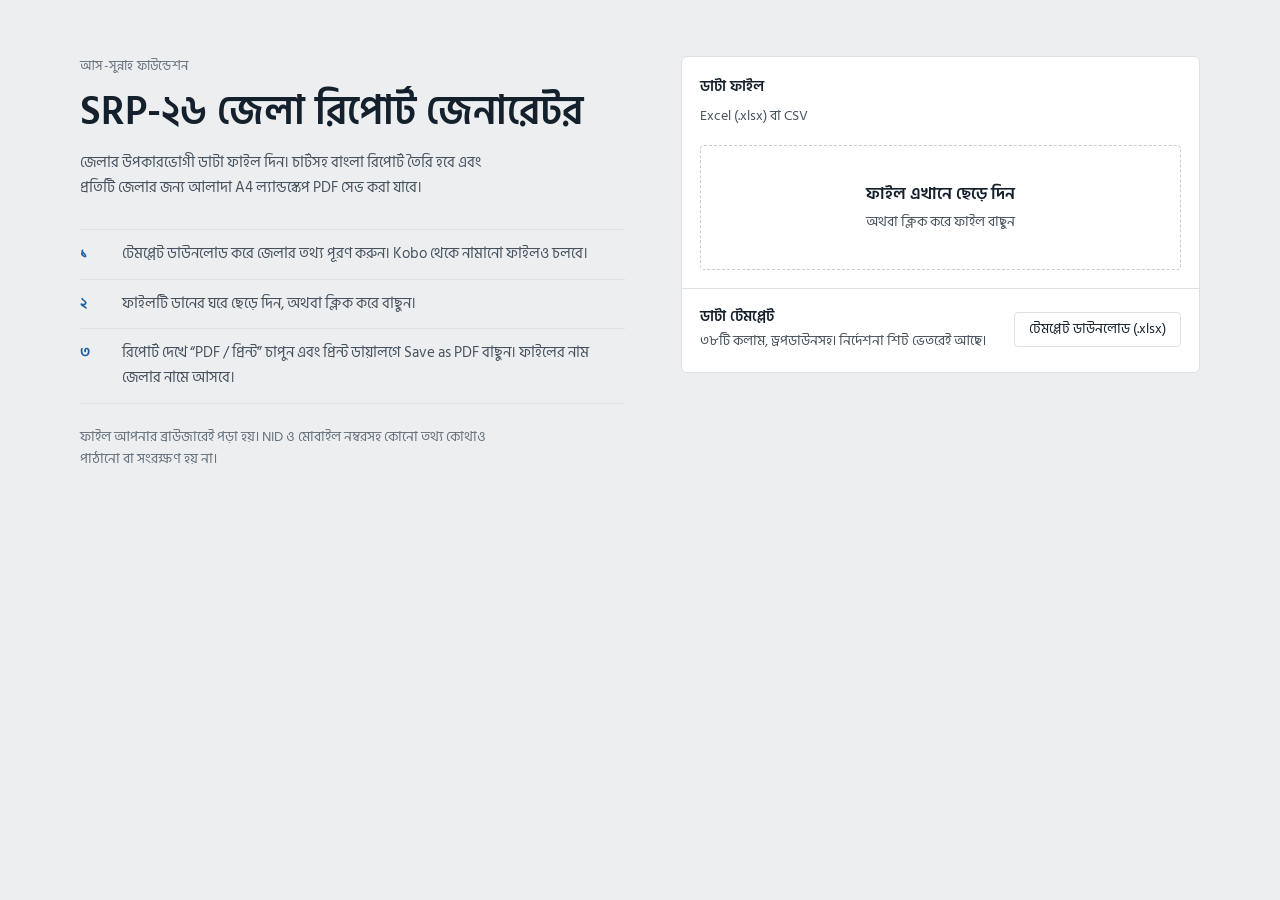
==== index.html @ 56a625ad "SRP-26 জেলা রিপোর্ট জেনারেটর" ====
<!doctype html>
<html lang="bn">
<head>
<meta charset="utf-8">
<meta name="viewport" content="width=device-width,initial-scale=1,viewport-fit=cover">
<meta name="robots" content="noindex">
<meta name="description" content="SRP-২৬ প্রকল্পের জেলাভিত্তিক উপকারভোগী রিপোর্ট জেনারেটর। ডাটা ফাইল ব্রাউজারেই পড়া হয়, কোথাও পাঠানো হয় না।">
<title>SRP-২৬ রিপোর্ট জেনারেটর</title>
<link rel="icon" href="data:image/svg+xml,%3Csvg xmlns='http://www.w3.org/2000/svg' viewBox='0 0 32 32'%3E%3Crect width='32' height='32' rx='4' fill='%231b5f9e'/%3E%3Crect x='7' y='16' width='5' height='9' fill='%23fff'/%3E%3Crect x='14' y='9' width='5' height='16' fill='%23fff'/%3E%3Crect x='21' y='13' width='5' height='12' fill='%23fff'/%3E%3C/svg%3E">
<style>
:root{color-scheme:light}
[hidden]{display:none!important}
@font-face{font-family:'Hind Siliguri';font-weight:400;font-display:swap;src:url([data-uri]) format('woff2');unicode-range:U+0980-09FF,U+200C-200D,U+25CC,U+0964-0965}
@font-face{font-family:'Hind Siliguri';font-weight:500;font-display:swap;src:url([data-uri]) format('woff2');unicode-range:U+0980-09FF,U+200C-200D,U+25CC,U+0964-0965}
@font-face{font-family:'Hind Siliguri';font-weight:600;font-display:swap;src:url([data-uri]) format('woff2');unicode-range:U+0980-09FF,U+200C-200D,U+25CC,U+0964-0965}
@font-face{font-family:'Hind Siliguri';font-weight:400;font-display:swap;src:url([data-uri]) format('woff2');unicode-range:U+0000-00FF,U+2013-2014,U+2018-201D,U+2022,U+2026,U+2212}
@font-face{font-family:'Hind Siliguri';font-weight:500;font-display:swap;src:url([data-uri]) format('woff2');unicode-range:U+0000-00FF,U+2013-2014,U+2018-201D,U+2022,U+2026,U+2212}
@font-face{font-family:'Hind Siliguri';font-weight:600;font-display:swap;src:url([data-uri]) format('woff2');unicode-range:U+0000-00FF,U+2013-2014,U+2018-201D,U+2022,U+2026,U+2212}
/* Layout: a plain white report sheet on a quiet grey ground. Strong ink rules open each section, hairlines separate charts, one blue series with orange for the contrasting group. Single typeface (Hind Siliguri). */
:root{
  --bg:#eceef0; --paper:#ffffff; --ink:#14202b; --ink2:#46525d; --muted:#66727d;
  --line:#dde1e5; --soft:#c5ced7; --warn:#b4471d;
  --s1:#1b5f9e; --s2:#e0662c; --s3:#2a9d76;
  --font:"Hind Siliguri","Noto Sans Bengali",system-ui,-apple-system,"Segoe UI",sans-serif;
}
@media (prefers-color-scheme: dark){
  :root:not([data-theme="light"]){
    --bg:#0f1113; --paper:#17191a; --ink:#eceae6; --ink2:#b7bcc2; --muted:#8d949b;
    --line:#2a2e31; --soft:#3a434c; --warn:#ec835a;
    --s1:#3f88d3; --s2:#d9622c; --s3:#1f9a72; color-scheme:dark;
  }
}
:root[data-theme="dark"]{
  --bg:#0f1113; --paper:#17191a; --ink:#eceae6; --ink2:#b7bcc2; --muted:#8d949b;
  --line:#2a2e31; --soft:#3a434c; --warn:#ec835a;
  --s1:#3f88d3; --s2:#d9622c; --s3:#1f9a72; color-scheme:dark;
}
*{box-sizing:border-box}
body{background:var(--bg);color:var(--ink);font-family:var(--font);font-size:15px;line-height:1.65;margin:0}
.band{padding-left:max(16px,env(safe-area-inset-left,0px));padding-right:max(16px,env(safe-area-inset-right,0px))}
.in{max-width:1120px;margin:0 auto}
button,select,input{font-family:inherit}
:focus-visible{outline:2px solid var(--s1);outline-offset:2px}

/* ---------- ল্যান্ডিং ---------- */
#start{padding-block:56px 64px}
.land{display:grid;grid-template-columns:minmax(0,1.05fr) minmax(0,1fr);gap:56px;align-items:start}
.land h1{font-size:clamp(28px,4.4vw,40px);line-height:1.25;font-weight:600;margin:0 0 14px;text-wrap:balance}
.land .org{font-size:13px;color:var(--muted);margin:0 0 10px;letter-spacing:.02em}
.land .lead{color:var(--ink2);margin:0 0 28px;max-width:52ch}
.how{margin:0;padding:0;list-style:none;border-top:1px solid var(--line);counter-reset:s}
.how li{counter-increment:s;display:grid;grid-template-columns:34px minmax(0,1fr);gap:8px;padding:12px 0;border-bottom:1px solid var(--line);color:var(--ink2)}
.how li::before{content:counter(s,bengali);font-weight:600;color:var(--s1)}
.priv{margin:22px 0 0;font-size:13.5px;color:var(--muted);max-width:52ch}
.panel{background:var(--paper);border:1px solid var(--line);border-radius:6px}
.panel h2{font-size:15px;font-weight:600;margin:0 0 4px}
.panel p{margin:0;color:var(--ink2);font-size:14px}
.drop{display:block;position:relative;margin:18px;border:1.5px dashed var(--soft);border-radius:4px;padding:34px 18px;text-align:center;cursor:pointer}
.drop.over{border-color:var(--s1);background:color-mix(in srgb,var(--s1) 6%,var(--paper))}
.drop:focus-within{outline:2px solid var(--s1);outline-offset:2px}
.drop input{position:absolute;opacity:0;width:1px;height:1px}
.drop b{display:block;font-weight:600;font-size:17px;margin-bottom:2px}
.drop span{color:var(--ink2);font-size:14px}
#dropMsg{margin:0 18px 16px;font-size:14px;color:var(--ink2);min-height:0}
#dropMsg:empty{display:none}
#dropMsg.err{color:var(--warn)}
.panel .head{padding:18px 18px 0}
.tpl{border-top:1px solid var(--line);padding:16px 18px 18px;display:grid;gap:12px}
.tpl-row{display:flex;flex-wrap:wrap;gap:10px 16px;align-items:center;justify-content:space-between}
.tpl-row div{min-width:0;flex:1 1 200px}
.tpl strong{display:block;font-weight:600;font-size:15px}
.tpl span.d{color:var(--ink2);font-size:13.5px}
.btn{font-size:14px;line-height:1.2;border-radius:4px;padding:8px 14px;cursor:pointer;border:1px solid var(--line);background:var(--paper);color:var(--ink);white-space:nowrap}
.btn:hover{border-color:var(--ink2)}
.btn.pri{background:var(--s1);border-color:var(--s1);color:#fff;font-weight:500}
.btn.pri:hover{filter:brightness(1.08)}
.msg{font-size:13px;color:var(--ink2);margin:0}
.msg:empty{display:none}

/* ---------- টুলবার ---------- */
#bar{position:sticky;top:env(safe-area-inset-top,0px);z-index:5;background:var(--paper);border-bottom:1px solid var(--line);padding-block:10px}
.barin{display:flex;flex-wrap:wrap;gap:8px 16px;align-items:center}
.barin .fn{font-weight:600;font-size:14px;overflow-wrap:anywhere;min-width:0;flex:1 1 160px}
.barin label{display:flex;align-items:center;gap:8px;font-size:14px;color:var(--ink2)}
.barin select,.barin input{font-size:14px;color:var(--ink);background:var(--paper);border:1px solid var(--line);border-radius:4px;padding:6px 8px;min-width:0}
.barin input{width:7.5em}
.barin .acts{display:flex;flex-wrap:wrap;gap:8px}
.hint{margin:6px 0 0;font-size:12.5px;color:var(--muted)}

/* ---------- রিপোর্ট ---------- */
#report{padding-block:24px 56px}
.sheet{max-width:1120px;margin:0 auto;background:var(--paper);border:1px solid var(--line);padding:40px 44px 40px}
.mast{display:grid;grid-template-columns:minmax(0,1fr) auto;gap:20px 48px;align-items:end;padding-bottom:26px;border-bottom:1px solid var(--line)}
.mast .top{grid-column:1/-1;display:flex;flex-wrap:wrap;justify-content:space-between;gap:4px 16px;font-size:13px;color:var(--muted);letter-spacing:.02em;border-top:4px solid var(--s1);padding-top:12px}
.mast h1{font-size:clamp(30px,5vw,46px);line-height:1.15;font-weight:600;margin:0;text-wrap:balance}
.mast .subt{font-size:18px;color:var(--ink2);margin:4px 0 0}
.mast .lead{margin:12px 0 0;color:var(--ink2);max-width:56ch;font-size:14.5px}
.total{margin:0;padding-left:28px;border-left:1px solid var(--line);min-width:0}
.total dt{font-size:13px;color:var(--muted)}
.total dd{margin:0}
.total .big{font-size:clamp(26px,3.6vw,36px);font-weight:600;line-height:1.2;font-variant-numeric:tabular-nums}
.total .small{font-size:13.5px;color:var(--ink2);margin-top:2px}
.kpis{display:grid;grid-template-columns:repeat(auto-fit,minmax(min(100%,140px),1fr));gap:1px;background:var(--line);border-bottom:1px solid var(--line)}
.kpi{background:var(--paper);padding:18px 18px 16px 0;min-width:0}
.kpi+.kpi{padding-left:18px}
.kpi b{display:block;font-size:28px;line-height:1.25;font-weight:600;font-variant-numeric:tabular-nums}
.kpi span{display:block;color:var(--ink2);font-size:13.5px;line-height:1.45}
.summary{margin-top:28px;display:grid;grid-template-columns:200px minmax(0,1fr);gap:8px 40px}
.summary h2{font-size:15px;font-weight:600;margin:0;padding-top:8px}
.summary ul{margin:0;padding:0;list-style:none}
.summary li{padding:8px 0;border-top:1px solid var(--line);color:var(--ink)}
.summary li:first-child{border-top:0;padding-top:6px}
section{margin-top:44px;border-top:2px solid var(--ink);padding-top:14px}
section>.eyebrow2{color:var(--s1);font-size:13px;font-weight:600;letter-spacing:.04em;margin:0}
section>h2{font-size:clamp(20px,2.8vw,25px);line-height:1.3;font-weight:600;margin:2px 0 20px;text-wrap:balance;max-width:34em}
.grid{display:grid;grid-template-columns:repeat(auto-fit,minmax(min(100%,420px),1fr));gap:30px 44px}
.card{min-width:0;border-top:1px solid var(--line);padding-top:12px}
.card.wide{grid-column:1/-1}
.card h3{margin:0;font-size:15px;font-weight:600}
.card p.sub{margin:1px 0 14px;color:var(--muted);font-size:13px}
.note{margin:12px 0 0;color:var(--ink2);font-size:13.5px}
/* horizontal bars */
.hb{display:grid;grid-template-columns:minmax(6.5em,11em) 1fr auto;gap:10px;align-items:center;padding:3px 0;outline-offset:2px}
.hb:hover{background:color-mix(in srgb,var(--s1) 7%,transparent)}
.hl{font-size:14px;overflow-wrap:anywhere;line-height:1.35}
.ht{height:12px;display:block;min-width:0}
.ht i{display:block;height:100%;background:var(--s1);border-radius:0 2px 2px 0}
.hb.alt .ht i{background:var(--s2)}
.hb.soft .ht i{background:var(--soft)}
.hv{font-size:14px;font-variant-numeric:tabular-nums;white-space:nowrap;text-align:right}
.hv small{color:var(--muted);margin-left:6px;font-size:12.5px}
/* columns */
.cols{display:grid;grid-auto-flow:column;grid-auto-columns:minmax(0,1fr);gap:10px;align-items:end;border-bottom:1px solid var(--ink2)}
.col{display:flex;flex-direction:column;justify-content:flex-end;align-items:stretch;min-width:0}
.col:hover{background:color-mix(in srgb,var(--s1) 7%,transparent)}
.col .cv{text-align:center;font-size:13.5px;font-variant-numeric:tabular-nums;padding-bottom:2px}
.col i{display:block;background:var(--s1);border-radius:2px 2px 0 0}
.col.hi i{background:var(--s2)}
.col.soft i{background:var(--soft)}
.collabels{display:grid;grid-auto-flow:column;grid-auto-columns:minmax(0,1fr);gap:10px;margin-top:6px}
.collabels span{text-align:center;font-size:12.5px;color:var(--ink2);line-height:1.3;overflow-wrap:anywhere}
/* donut */
.dn{display:flex;gap:24px;align-items:center;flex-wrap:wrap}
.dn svg{width:148px;height:148px;flex:none}
.dn text{fill:var(--ink)}
.leg{display:grid;gap:7px;min-width:0;flex:1 1 180px}
.leg div{display:flex;align-items:baseline;gap:8px;font-size:14px}
.leg .sw{width:10px;height:10px;border-radius:2px;flex:none;position:relative;top:1px}
.leg b{font-weight:600;font-variant-numeric:tabular-nums}
.leg small{color:var(--muted)}
/* stack */
.stack{display:flex;gap:2px;height:26px}
.stack i{display:block;min-width:3px}
.stackrow{margin-bottom:16px}
.stackrow h4{margin:0 0 6px;font-size:14px;font-weight:500}
/* table */
.tw{overflow-x:auto}
table{border-collapse:collapse;width:100%;min-width:520px;font-size:14px}
th{font-weight:500;color:var(--muted);text-align:left;font-size:13px;border-bottom:1px solid var(--ink2);padding:6px 10px 6px 0;white-space:nowrap}
td{padding:7px 10px 7px 0;border-bottom:1px solid var(--line);vertical-align:middle}
td.num,th.num{text-align:right;font-variant-numeric:tabular-nums;padding-right:16px}
td .ht{min-width:90px}
details summary{cursor:pointer;font-weight:500;font-size:14px}
.dnote{margin-top:44px;border-top:1px solid var(--line);padding-top:16px;color:var(--ink2);font-size:13.5px}
.dnote h2{font-size:14px;font-weight:600;margin:0 0 6px;color:var(--ink)}
.dnote ul{margin:0;padding-left:1.2em;display:grid;gap:4px}
#tip{position:fixed;z-index:10;pointer-events:none;background:var(--ink);color:var(--paper);font-size:13px;padding:5px 9px;border-radius:4px;max-width:260px;display:none;line-height:1.4}

@media (max-width:860px){
  .land{grid-template-columns:minmax(0,1fr);gap:32px}
  .summary{grid-template-columns:minmax(0,1fr)}
  .mast{grid-template-columns:minmax(0,1fr)}
  .total{padding-left:0;border-left:0;border-top:1px solid var(--line);padding-top:14px}
}
@media (max-width:600px){
  #start{padding-block:32px 40px}
  #report{padding-block:12px 40px}
  .sheet{padding:22px 16px 28px}
  .hb{grid-template-columns:minmax(5.5em,8em) 1fr auto;gap:8px}
  .hv small{display:none}
  .grid{gap:26px}
  .kpi,.kpi+.kpi{padding:14px 12px}
}

/* ---------- প্রিন্ট: A4 ল্যান্ডস্কেপ, সবসময় হালকা রঙ ---------- */
@page{size:A4 landscape;margin:9mm}
@media print{
  :root:root:root{--bg:#ffffff;--paper:#ffffff;--ink:#14202b;--ink2:#46525d;--muted:#66727d;--line:#dde1e5;--soft:#c5ced7;--warn:#b4471d;--s1:#1b5f9e;--s2:#e0662c;--s3:#2a9d76;color-scheme:light}
  *{-webkit-print-color-adjust:exact;print-color-adjust:exact}
  html,body{background:#ffffff}
  body{font-size:11px;line-height:1.5}
  .band{padding-left:0;padding-right:0}
  #start,#bar,.hint{display:none!important}
  #report{padding:0}
  .sheet{border:0;padding:0;max-width:none}
  .mast{padding-bottom:14px;gap:10px 32px}
  .mast h1{font-size:32px}
  .mast .subt{font-size:15px}
  .mast .lead{font-size:12px;margin-top:8px}
  .total .big{font-size:28px}
  .kpi{padding:10px 12px 8px 0}
  .kpi+.kpi{padding-left:12px}
  .kpi b{font-size:21px}
  .kpi span{font-size:11px}
  .summary{margin-top:14px;gap:6px 28px;grid-template-columns:150px minmax(0,1fr);break-inside:avoid}
  .summary li{padding:5px 0}
  section{margin-top:0;padding-top:10px;break-before:page}
  section>h2{font-size:19px;margin:2px 0 12px;break-after:avoid}
  .grid{grid-template-columns:repeat(2,minmax(0,1fr));gap:14px 30px}
  .card{break-inside:avoid;padding-top:8px}
  .card h3{font-size:13px}
  .card p.sub{margin:0 0 7px;font-size:10.5px}
  .note{font-size:10.5px;margin-top:6px}
  .hb{padding:1px 0;gap:8px;grid-template-columns:minmax(6em,10em) 1fr auto}
  .hl,.hv{font-size:10.5px}
  .hv small{font-size:10px}
  .ht{height:10px}
  .col .cv{font-size:10.5px}
  .collabels span{font-size:10px}
  .cols{--colh:100px;gap:6px}
  .dn{gap:16px}
  .dn svg{width:112px;height:112px}
  .leg{gap:4px}
  .leg div{font-size:11px}
  .stack{height:20px}
  .stackrow{margin-bottom:10px}
  .tw{overflow:visible}
  table{min-width:0;font-size:10.5px}
  th{font-size:10.5px;padding:3px 8px 3px 0}
  td{padding:3px 8px 3px 0}
  #comTable td,#comTable th{padding:2px 6px 2px 0;font-size:10px}
  details>summary{display:none}
  #comBars{display:none}
  .dnote{margin-top:0;padding-top:10px;font-size:10.5px;break-inside:avoid}
  #tip{display:none!important}
}

</style>
</head>
<body>
<div id="app">
<div id="start" class="band"><div class="in"><div class="land">
  <div>
    <p class="org">আস-সুন্নাহ ফাউন্ডেশন</p>
    <h1>SRP-২৬ জেলা রিপোর্ট জেনারেটর</h1>
    <p class="lead">জেলার উপকারভোগী ডাটা ফাইল দিন। চার্টসহ বাংলা রিপোর্ট তৈরি হবে এবং প্রতিটি জেলার জন্য আলাদা A4 ল্যান্ডস্কেপ PDF সেভ করা যাবে।</p>
    <ol class="how">
      <li><span>টেমপ্লেট ডাউনলোড করে জেলার তথ্য পূরণ করুন। Kobo থেকে নামানো ফাইলও চলবে।</span></li>
      <li><span>ফাইলটি ডানের ঘরে ছেড়ে দিন, অথবা ক্লিক করে বাছুন।</span></li>
      <li><span>রিপোর্ট দেখে “PDF / প্রিন্ট” চাপুন এবং প্রিন্ট ডায়ালগে Save as PDF বাছুন। ফাইলের নাম জেলার নামে আসবে।</span></li>
    </ol>
    <p class="priv">ফাইল আপনার ব্রাউজারেই পড়া হয়। NID ও মোবাইল নম্বরসহ কোনো তথ্য কোথাও পাঠানো বা সংরক্ষণ হয় না।</p>
  </div>
  <div class="panel">
    <div class="head"><h2>ডাটা ফাইল</h2><p>Excel (.xlsx) বা CSV</p></div>
    <label class="drop" id="drop" for="fileIn"><b>ফাইল এখানে ছেড়ে দিন</b><span>অথবা ক্লিক করে ফাইল বাছুন</span><input id="fileIn" type="file" accept=".xlsx,.xls,.csv"></label>
    <p id="dropMsg" role="status"></p>
    <div class="tpl">
      <div class="tpl-row">
        <div><strong>ডাটা টেমপ্লেট</strong><span class="d">৩৮টি কলাম, ড্রপডাউনসহ। নির্দেশনা শিট ভেতরেই আছে।</span></div>
        <button class="btn" id="tplBtn" type="button">টেমপ্লেট ডাউনলোড (.xlsx)</button>
      </div>
      <p class="msg" id="tplMsg" role="status"></p>
    </div>
  </div>
</div></div></div>

<div id="bar" class="band" hidden><div class="in"><div class="barin">
  <span class="fn" id="fname"></span>
  <label id="distWrap" hidden>জেলা <select id="distSel"></select></label>
  <label>প্রত্যেকের সহায়তা (টাকা) <input id="fundIn" type="number" value="50000" min="1" step="1000" inputmode="numeric"></label>
  <div class="acts"><button class="btn pri" id="printBtn" type="button">PDF / প্রিন্ট</button><button class="btn" id="tplBtn2" type="button">টেমপ্লেট</button><button class="btn" id="again" type="button">অন্য ফাইল</button></div>
</div><p class="hint">PDF করতে প্রিন্ট ডায়ালগে “Save as PDF” বাছুন। লেআউট নিজে থেকেই A4 ল্যান্ডস্কেপে সাজে। বাটনে কাজ না হলে Ctrl+P (Mac-এ Cmd+P) চাপুন। <span id="tplMsg2"></span></p></div></div>

<div id="report" class="band" hidden><div class="in"><article class="sheet">
  <header class="mast">
    <div class="top"><span>আস-সুন্নাহ ফাউন্ডেশন · SRP-২৬</span><span id="eyebrow"></span></div>
    <div>
      <h1 id="h1"></h1>
      <p class="subt">উপকারভোগী প্রতিবেদন</p>
      <p class="lead" id="lead"></p>
    </div>
    <dl class="total"><dt>মোট সহায়তা</dt><dd class="big" id="fundBig"></dd><dd class="small" id="fundSub"></dd></dl>
  </header>
  <div class="kpis" id="kpis"></div>
  <div class="summary"><h2>সারসংক্ষেপ</h2><ul id="finds"></ul></div>

  <section>
    <p class="eyebrow2">কোথায়</p>
    <h2 id="h-where"></h2>
    <div class="grid">
      <div class="card wide">
        <h3>উপজেলাভিত্তিক উপকারভোগী ও সহায়তা</h3>
        <p class="sub">প্রত্যেকে <span class="F"></span> টাকা করে পেয়েছেন। সহায়তার অঙ্ক = উপকারভোগীর সংখ্যা × <span class="F"></span>।</p>
        <div class="tw"><table id="upTable"></table></div>
      </div>
      <div class="card">
        <h3>অনুমোদনের সময়রেখা</h3>
        <p class="sub">কোন সময়ে কতজনের আবেদন অনুমোদিত হয়েছে</p>
        <div id="dates"></div>
      </div>
      <div class="card">
        <h3 id="comTitle">কমিউনিটি ও স্থানীয় ইমাম</h3>
        <p class="sub">প্রতিটি কমিউনিটির উপকারভোগীর সংখ্যা</p>
        <details><summary id="comSum">তালিকা দেখুন</summary><div class="tw" style="margin-top:10px"><table id="comTable"></table></div></details>
        <div id="comBars" style="margin-top:12px"></div>
      </div>
    </div>
  </section>

  <section>
    <p class="eyebrow2">কারা</p>
    <h2 id="h-who"></h2>
    <div class="grid">
      <div class="card"><h3>লিঙ্গ</h3><p class="sub">পুরুষ ও মহিলা উপকারভোগী</p><div id="gender"></div></div>
      <div class="card"><h3>বয়সভিত্তিক বিন্যাস</h3><p class="sub" id="ageSub"></p><div id="age"></div></div>
      <div class="card"><h3>শিক্ষার স্তর</h3><p class="sub">সর্বোচ্চ শিক্ষাগত যোগ্যতা অনুযায়ী</p><div id="edu"></div></div>
      <div class="card"><h3>প্রধান পেশা</h3><p class="sub">সহায়তা পাওয়ার আগে উপকারভোগীর পেশা</p><div id="occ"></div></div>
      <div class="card"><h3>বৈবাহিক অবস্থা</h3><p class="sub">বৈবাহিক অবস্থা অনুযায়ী উপকারভোগী</p><div id="marital"></div></div>
      <div class="card"><h3>বসবাসের ঘর</h3><p class="sub">ঘরের ধরন অনুযায়ী</p><div id="house"></div></div>
    </div>
  </section>

  <section>
    <p class="eyebrow2">আর্থিক অবস্থা</p>
    <h2 id="h-money"></h2>
    <div class="grid">
      <div class="card"><h3>পরিবারের মাসিক মোট আয়</h3><p class="sub" id="incSub"></p><div id="inc"></div></div>
      <div class="card"><h3>গড় আয় ও ব্যয় (মাসিক)</h3><p class="sub">টাকায়, প্রতি পরিবারে গড়</p><div id="incexp"></div><p class="note" id="incNote"></p></div>
      <div class="card"><h3>দেনার পরিমাণ অনুযায়ী উপকারভোগী</h3><p class="sub">অনাদায়ী দেনমোহর, ঋণ ও বকেয়া বিল মিলিয়ে</p><div id="debt"></div></div>
      <div class="card"><h3>দেনা কী নিয়ে গঠিত</h3><p class="sub" id="debtSub"></p><div class="stackrow"><div class="stack" id="debtStack"></div></div><div class="leg" id="debtLeg"></div></div>
      <div class="card"><h3>ঋণের উৎস</h3><p class="sub" id="loanSub"></p><div id="loanType"></div></div>
      <div class="card"><h3>ঋণ নেওয়ার কারণ</h3><p class="sub" id="loanPurSub"></p><div id="loanPurpose"></div></div>
    </div>
  </section>

  <section>
    <p class="eyebrow2">সহায়তার ব্যবহার</p>
    <h2 id="h-use"></h2>
    <div class="grid">
      <div class="card"><h3>স্বাবলম্বী হওয়ার পথ</h3><p class="sub">উপকারভোগী কীভাবে <span class="F"></span> টাকা কাজে লাগাতে চান</p><div id="plan"></div></div>
      <div class="card"><h3>নারী ও পুরুষের পছন্দ</h3><p class="sub">প্রতিটি দলের ভেতরে শতাংশ</p><div id="planGender"></div></div>
      <div class="card"><h3>কোন ব্যবসা করতে চান</h3><p class="sub" id="bizSub"></p><div id="biz"></div></div>
      <div class="card"><h3>ব্যবসার জন্য কত টাকা লাগবে</h3><p class="sub" id="needSub"></p><div id="need"></div><p class="note" id="needNote"></p></div>
      <div class="card wide"><h3><span class="F"></span> টাকা কতটা বড় অঙ্ক</h3><p class="sub">উপকারভোগী পরিবারের গড় অবস্থার সঙ্গে তুলনা (টাকায়)</p><div id="context"></div></div>
    </div>
  </section>

  <div class="dnote"><h2>তথ্য সম্পর্কে</h2><ul id="notes"></ul></div>
</article></div></div>

</div>
<div id="tip" role="tooltip"></div>
<script>/*! xlsx.js (C) 2013-present SheetJS -- http://sheetjs.com */
var XLSX={};function make_xlsx_lib(e){e.version="0.18.5";var r=1200,t=1252;var a=[874,932,936,949,950,1250,1251,1252,1253,1254,1255,1256,1257,1258,1e4];var n={0:1252,1:65001,2:65001,77:1e4,128:932,129:949,130:1361,134:936,136:950,161:1253,162:1254,163:1258,177:1255,178:1256,186:1257,204:1251,222:874,238:1250,255:1252,69:6969};var i=function(e){if(a.indexOf(e)==-1)return;t=n[0]=e};function s(){i(1252)}var l=function(e){r=e;i(e)};function o(){l(1200);s()}function c(e){var r=[];for(var t=0,a=e.length;t<a;++t)r[t]=e.charCodeAt(t);return r}function f(e){var r=[];for(var t=0;t<e.length>>1;++t)r[t]=String.fromCharCode(e.charCodeAt(2*t)+(e.charCodeAt(2*t+1)<<8));return r.join("")}function u(e){var r=[];for(var t=0;t<e.length>>1;++t)r[t]=String.fromCharCode(e.charCodeAt(2*t+1)+(e.charCodeAt(2*t)<<8));return r.join("")}var h=function(e){var r=e.charCodeAt(0),t=e.charCodeAt(1);if(r==255&&t==254)return f(e.slice(2));if(r==254&&t==255)return u(e.slice(2));if(r==65279)return e.slice(1);return e};var p=function xc(e){return String.fromCharCode(e)};var d=function Sc(e){return String.fromCharCode(e)};var m=null;var v=true;var g="ABCDEFGHIJKLMNOPQRSTUVWXYZabcdefghijklmnopqrstuvwxyz0123456789+/=";function b(e){var r="";var t=0,a=0,n=0,i=0,s=0,l=0,o=0;for(var c=0;c<e.length;){t=e.charCodeAt(c++);i=t>>2;a=e.charCodeAt(c++);s=(t&3)<<4|a>>4;n=e.charCodeAt(c++);l=(a&15)<<2|n>>6;o=n&63;if(isNaN(a)){l=o=64}else if(isNaN(n)){o=64}r+=g.charAt(i)+g.charAt(s)+g.charAt(l)+g.charAt(o)}return r}function w(e){var r="";var t=0,a=0,n=0,i=0,s=0,l=0,o=0;e=e.replace(/[^\w\+\/\=]/g,"");for(var c=0;c<e.length;){i=g.indexOf(e.charAt(c++));s=g.indexOf(e.charAt(c++));t=i<<2|s>>4;r+=String.fromCharCode(t);l=g.indexOf(e.charAt(c++));a=(s&15)<<4|l>>2;if(l!==64){r+=String.fromCharCode(a)}o=g.indexOf(e.charAt(c++));n=(l&3)<<6|o;if(o!==64){r+=String.fromCharCode(n)}}return r}var y=function(){return typeof Buffer!=="undefined"&&typeof undefined!=="undefined"&&typeof{}!=="undefined"&&!!{}.node}();var k=function(){if(typeof Buffer!=="undefined"){var e=!Buffer.from;if(!e)try{Buffer.from("foo","utf8")}catch(r){e=true}return e?function(e,r){return r?new Buffer(e,r):new Buffer(e)}:Buffer.from.bind(Buffer)}return function(){}}();function x(e){if(y)return Buffer.alloc?Buffer.alloc(e):new Buffer(e);return typeof Uint8Array!="undefined"?new Uint8Array(e):new Array(e)}function S(e){if(y)return Buffer.allocUnsafe?Buffer.allocUnsafe(e):new Buffer(e);return typeof Uint8Array!="undefined"?new Uint8Array(e):new Array(e)}var C=function Cc(e){if(y)return k(e,"binary");return e.split("").map(function(e){return e.charCodeAt(0)&255})};function _(e){if(typeof ArrayBuffer==="undefined")return C(e);var r=new ArrayBuffer(e.length),t=new Uint8Array(r);for(var a=0;a!=e.length;++a)t[a]=e.charCodeAt(a)&255;return r}function A(e){if(Array.isArray(e))return e.map(function(e){return String.fromCharCode(e)}).join("");var r=[];for(var t=0;t<e.length;++t)r[t]=String.fromCharCode(e[t]);return r.join("")}function T(e){if(typeof Uint8Array==="undefined")throw new Error("Unsupported");return new Uint8Array(e)}function E(e){if(typeof ArrayBuffer=="undefined")throw new Error("Unsupported");if(e instanceof ArrayBuffer)return E(new Uint8Array(e));var r=new Array(e.length);for(var t=0;t<e.length;++t)r[t]=e[t];return r}var F=y?function(e){return Buffer.concat(e.map(function(e){return Buffer.isBuffer(e)?e:k(e)}))}:function(e){if(typeof Uint8Array!=="undefined"){var r=0,t=0;for(r=0;r<e.length;++r)t+=e[r].length;var a=new Uint8Array(t);var n=0;for(r=0,t=0;r<e.length;t+=n,++r){n=e[r].length;if(e[r]instanceof Uint8Array)a.set(e[r],t);else if(typeof e[r]=="string"){throw"wtf"}else a.set(new Uint8Array(e[r]),t)}return a}return[].concat.apply([],e.map(function(e){return Array.isArray(e)?e:[].slice.call(e)}))};function D(e){var r=[],t=0,a=e.length+250;var n=x(e.length+255);for(var i=0;i<e.length;++i){var s=e.charCodeAt(i);if(s<128)n[t++]=s;else if(s<2048){n[t++]=192|s>>6&31;n[t++]=128|s&63}else if(s>=55296&&s<57344){s=(s&1023)+64;var l=e.charCodeAt(++i)&1023;n[t++]=240|s>>8&7;n[t++]=128|s>>2&63;n[t++]=128|l>>6&15|(s&3)<<4;n[t++]=128|l&63}else{n[t++]=224|s>>12&15;n[t++]=128|s>>6&63;n[t++]=128|s&63}if(t>a){r.push(n.slice(0,t));t=0;n=x(65535);a=65530}}r.push(n.slice(0,t));return F(r)}var O=/\u0000/g,M=/[\u0001-\u0006]/g;function N(e){var r="",t=e.length-1;while(t>=0)r+=e.charAt(t--);return r}function P(e,r){var t=""+e;return t.length>=r?t:br("0",r-t.length)+t}function I(e,r){var t=""+e;return t.length>=r?t:br(" ",r-t.length)+t}function R(e,r){var t=""+e;return t.length>=r?t:t+br(" ",r-t.length)}function L(e,r){var t=""+Math.round(e);return t.length>=r?t:br("0",r-t.length)+t}function B(e,r){var t=""+e;return t.length>=r?t:br("0",r-t.length)+t}var z=Math.pow(2,32);function U(e,r){if(e>z||e<-z)return L(e,r);var t=Math.round(e);return B(t,r)}function W(e,r){r=r||0;return e.length>=7+r&&(e.charCodeAt(r)|32)===103&&(e.charCodeAt(r+1)|32)===101&&(e.charCodeAt(r+2)|32)===110&&(e.charCodeAt(r+3)|32)===101&&(e.charCodeAt(r+4)|32)===114&&(e.charCodeAt(r+5)|32)===97&&(e.charCodeAt(r+6)|32)===108}var j=[["Sun","Sunday"],["Mon","Monday"],["Tue","Tuesday"],["Wed","Wednesday"],["Thu","Thursday"],["Fri","Friday"],["Sat","Saturday"]];var H=[["J","Jan","January"],["F","Feb","February"],["M","Mar","March"],["A","Apr","April"],["M","May","May"],["J","Jun","June"],["J","Jul","July"],["A","Aug","August"],["S","Sep","September"],["O","Oct","October"],["N","Nov","November"],["D","Dec","December"]];function V(e){if(!e)e={};e[0]="General";e[1]="0";e[2]="0.00";e[3]="#,##0";e[4]="#,##0.00";e[9]="0%";e[10]="0.00%";e[11]="0.00E+00";e[12]="# ?/?";e[13]="# ??/??";e[14]="m/d/yy";e[15]="d-mmm-yy";e[16]="d-mmm";e[17]="mmm-yy";e[18]="h:mm AM/PM";e[19]="h:mm:ss AM/PM";e[20]="h:mm";e[21]="h:mm:ss";e[22]="m/d/yy h:mm";e[37]="#,##0 ;(#,##0)";e[38]="#,##0 ;[Red](#,##0)";e[39]="#,##0.00;(#,##0.00)";e[40]="#,##0.00;[Red](#,##0.00)";e[45]="mm:ss";e[46]="[h]:mm:ss";e[47]="mmss.0";e[48]="##0.0E+0";e[49]="@";e[56]='"上午/下午 "hh"時"mm"分"ss"秒 "';return e}var X={0:"General",1:"0",2:"0.00",3:"#,##0",4:"#,##0.00",9:"0%",10:"0.00%",11:"0.00E+00",12:"# ?/?",13:"# ??/??",14:"m/d/yy",15:"d-mmm-yy",16:"d-mmm",17:"mmm-yy",18:"h:mm AM/PM",19:"h:mm:ss AM/PM",20:"h:mm",21:"h:mm:ss",22:"m/d/yy h:mm",37:"#,##0 ;(#,##0)",38:"#,##0 ;[Red](#,##0)",39:"#,##0.00;(#,##0.00)",40:"#,##0.00;[Red](#,##0.00)",45:"mm:ss",46:"[h]:mm:ss",47:"mmss.0",48:"##0.0E+0",49:"@",56:'"上午/下午 "hh"時"mm"分"ss"秒 "'};var G={5:37,6:38,7:39,8:40,23:0,24:0,25:0,26:0,27:14,28:14,29:14,30:14,31:14,50:14,51:14,52:14,53:14,54:14,55:14,56:14,57:14,58:14,59:1,60:2,61:3,62:4,67:9,68:10,69:12,70:13,71:14,72:14,73:15,74:16,75:17,76:20,77:21,78:22,79:45,80:46,81:47,82:0};var Y={5:'"$"#,##0_);\\("$"#,##0\\)',63:'"$"#,##0_);\\("$"#,##0\\)',6:'"$"#,##0_);[Red]\\("$"#,##0\\)',64:'"$"#,##0_);[Red]\\("$"#,##0\\)',7:'"$"#,##0.00_);\\("$"#,##0.00\\)',65:'"$"#,##0.00_);\\("$"#,##0.00\\)',8:'"$"#,##0.00_);[Red]\\("$"#,##0.00\\)',66:'"$"#,##0.00_);[Red]\\("$"#,##0.00\\)',41:'_(* #,##0_);_(* \\(#,##0\\);_(* "-"_);_(@_)',42:'_("$"* #,##0_);_("$"* \\(#,##0\\);_("$"* "-"_);_(@_)',43:'_(* #,##0.00_);_(* \\(#,##0.00\\);_(* "-"??_);_(@_)',44:'_("$"* #,##0.00_);_("$"* \\(#,##0.00\\);_("$"* "-"??_);_(@_)'};function J(e,r,t){var a=e<0?-1:1;var n=e*a;var i=0,s=1,l=0;var o=1,c=0,f=0;var u=Math.floor(n);while(c<r){u=Math.floor(n);l=u*s+i;f=u*c+o;if(n-u<5e-8)break;n=1/(n-u);i=s;s=l;o=c;c=f}if(f>r){if(c>r){f=o;l=i}else{f=c;l=s}}if(!t)return[0,a*l,f];var h=Math.floor(a*l/f);return[h,a*l-h*f,f]}function K(e,r,t){if(e>2958465||e<0)return null;var a=e|0,n=Math.floor(86400*(e-a)),i=0;var s=[];var l={D:a,T:n,u:86400*(e-a)-n,y:0,m:0,d:0,H:0,M:0,S:0,q:0};if(Math.abs(l.u)<1e-6)l.u=0;if(r&&r.date1904)a+=1462;if(l.u>.9999){l.u=0;if(++n==86400){l.T=n=0;++a;++l.D}}if(a===60){s=t?[1317,10,29]:[1900,2,29];i=3}else if(a===0){s=t?[1317,8,29]:[1900,1,0];i=6}else{if(a>60)--a;var o=new Date(1900,0,1);o.setDate(o.getDate()+a-1);s=[o.getFullYear(),o.getMonth()+1,o.getDate()];i=o.getDay();if(a<60)i=(i+6)%7;if(t)i=le(o,s)}l.y=s[0];l.m=s[1];l.d=s[2];l.S=n%60;n=Math.floor(n/60);l.M=n%60;n=Math.floor(n/60);l.H=n;l.q=i;return l}var q=new Date(1899,11,31,0,0,0);var Z=q.getTime();var Q=new Date(1900,2,1,0,0,0);function ee(e,r){var t=e.getTime();if(r)t-=1461*24*60*60*1e3;else if(e>=Q)t+=24*60*60*1e3;return(t-(Z+(e.getTimezoneOffset()-q.getTimezoneOffset())*6e4))/(24*60*60*1e3)}function re(e){return e.indexOf(".")==-1?e:e.replace(/(?:\.0*|(\.\d*[1-9])0+)$/,"$1")}function te(e){if(e.indexOf("E")==-1)return e;return e.replace(/(?:\.0*|(\.\d*[1-9])0+)[Ee]/,"$1E").replace(/(E[+-])(\d)$/,"$10$2")}function ae(e){var r=e<0?12:11;var t=re(e.toFixed(12));if(t.length<=r)return t;t=e.toPrecision(10);if(t.length<=r)return t;return e.toExponential(5)}function ne(e){var r=re(e.toFixed(11));return r.length>(e<0?12:11)||r==="0"||r==="-0"?e.toPrecision(6):r}function ie(e){var r=Math.floor(Math.log(Math.abs(e))*Math.LOG10E),t;if(r>=-4&&r<=-1)t=e.toPrecision(10+r);else if(Math.abs(r)<=9)t=ae(e);else if(r===10)t=e.toFixed(10).substr(0,12);else t=ne(e);return re(te(t.toUpperCase()))}function se(e,r){switch(typeof e){case"string":return e;case"boolean":return e?"TRUE":"FALSE";case"number":return(e|0)===e?e.toString(10):ie(e);case"undefined":return"";case"object":if(e==null)return"";if(e instanceof Date)return Be(14,ee(e,r&&r.date1904),r);}throw new Error("unsupported value in General format: "+e)}function le(e,r){r[0]-=581;var t=e.getDay();if(e<60)t=(t+6)%7;return t}function oe(e,r,t,a){var n="",i=0,s=0,l=t.y,o,c=0;switch(e){case 98:l=t.y+543;case 121:switch(r.length){case 1:;case 2:o=l%100;c=2;break;default:o=l%1e4;c=4;break;}break;case 109:switch(r.length){case 1:;case 2:o=t.m;c=r.length;break;case 3:return H[t.m-1][1];case 5:return H[t.m-1][0];default:return H[t.m-1][2];}break;case 100:switch(r.length){case 1:;case 2:o=t.d;c=r.length;break;case 3:return j[t.q][0];default:return j[t.q][1];}break;case 104:switch(r.length){case 1:;case 2:o=1+(t.H+11)%12;c=r.length;break;default:throw"bad hour format: "+r;}break;case 72:switch(r.length){case 1:;case 2:o=t.H;c=r.length;break;default:throw"bad hour format: "+r;}break;case 77:switch(r.length){case 1:;case 2:o=t.M;c=r.length;break;default:throw"bad minute format: "+r;}break;case 115:if(r!="s"&&r!="ss"&&r!=".0"&&r!=".00"&&r!=".000")throw"bad second format: "+r;if(t.u===0&&(r=="s"||r=="ss"))return P(t.S,r.length);if(a>=2)s=a===3?1e3:100;else s=a===1?10:1;i=Math.round(s*(t.S+t.u));if(i>=60*s)i=0;if(r==="s")return i===0?"0":""+i/s;n=P(i,2+a);if(r==="ss")return n.substr(0,2);return"."+n.substr(2,r.length-1);case 90:switch(r){case"[h]":;case"[hh]":o=t.D*24+t.H;break;case"[m]":;case"[mm]":o=(t.D*24+t.H)*60+t.M;break;case"[s]":;case"[ss]":o=((t.D*24+t.H)*60+t.M)*60+Math.round(t.S+t.u);break;default:throw"bad abstime format: "+r;}c=r.length===3?1:2;break;case 101:o=l;c=1;break;}var f=c>0?P(o,c):"";return f}function ce(e){var r=3;if(e.length<=r)return e;var t=e.length%r,a=e.substr(0,t);for(;t!=e.length;t+=r)a+=(a.length>0?",":"")+e.substr(t,r);return a}var fe=/%/g;function ue(e,r,t){var a=r.replace(fe,""),n=r.length-a.length;return De(e,a,t*Math.pow(10,2*n))+br("%",n)}function he(e,r,t){var a=r.length-1;while(r.charCodeAt(a-1)===44)--a;return De(e,r.substr(0,a),t/Math.pow(10,3*(r.length-a)))}function pe(e,r){var t;var a=e.indexOf("E")-e.indexOf(".")-1;if(e.match(/^#+0.0E\+0$/)){if(r==0)return"0.0E+0";else if(r<0)return"-"+pe(e,-r);var n=e.indexOf(".");if(n===-1)n=e.indexOf("E");var i=Math.floor(Math.log(r)*Math.LOG10E)%n;if(i<0)i+=n;t=(r/Math.pow(10,i)).toPrecision(a+1+(n+i)%n);if(t.indexOf("e")===-1){var s=Math.floor(Math.log(r)*Math.LOG10E);if(t.indexOf(".")===-1)t=t.charAt(0)+"."+t.substr(1)+"E+"+(s-t.length+i);else t+="E+"+(s-i);while(t.substr(0,2)==="0."){t=t.charAt(0)+t.substr(2,n)+"."+t.substr(2+n);t=t.replace(/^0+([1-9])/,"$1").replace(/^0+\./,"0.")}t=t.replace(/\+-/,"-")}t=t.replace(/^([+-]?)(\d*)\.(\d*)[Ee]/,function(e,r,t,a){return r+t+a.substr(0,(n+i)%n)+"."+a.substr(i)+"E"})}else t=r.toExponential(a);if(e.match(/E\+00$/)&&t.match(/e[+-]\d$/))t=t.substr(0,t.length-1)+"0"+t.charAt(t.length-1);if(e.match(/E\-/)&&t.match(/e\+/))t=t.replace(/e\+/,"e");return t.replace("e","E")}var de=/# (\?+)( ?)\/( ?)(\d+)/;function me(e,r,t){var a=parseInt(e[4],10),n=Math.round(r*a),i=Math.floor(n/a);var s=n-i*a,l=a;return t+(i===0?"":""+i)+" "+(s===0?br(" ",e[1].length+1+e[4].length):I(s,e[1].length)+e[2]+"/"+e[3]+P(l,e[4].length))}function ve(e,r,t){return t+(r===0?"":""+r)+br(" ",e[1].length+2+e[4].length)}var ge=/^#*0*\.([0#]+)/;var be=/\).*[0#]/;var we=/\(###\) ###\\?-####/;function ye(e){var r="",t;for(var a=0;a!=e.length;++a)switch(t=e.charCodeAt(a)){case 35:break;case 63:r+=" ";break;case 48:r+="0";break;default:r+=String.fromCharCode(t);}return r}function ke(e,r){var t=Math.pow(10,r);return""+Math.round(e*t)/t}function xe(e,r){var t=e-Math.floor(e),a=Math.pow(10,r);if(r<(""+Math.round(t*a)).length)return 0;return Math.round(t*a)}function Se(e,r){if(r<(""+Math.round((e-Math.floor(e))*Math.pow(10,r))).length){return 1}return 0}function Ce(e){if(e<2147483647&&e>-2147483648)return""+(e>=0?e|0:e-1|0);return""+Math.floor(e)}function _e(e,r,t){if(e.charCodeAt(0)===40&&!r.match(be)){var a=r.replace(/\( */,"").replace(/ \)/,"").replace(/\)/,"");if(t>=0)return _e("n",a,t);return"("+_e("n",a,-t)+")"}if(r.charCodeAt(r.length-1)===44)return he(e,r,t);if(r.indexOf("%")!==-1)return ue(e,r,t);if(r.indexOf("E")!==-1)return pe(r,t);if(r.charCodeAt(0)===36)return"$"+_e(e,r.substr(r.charAt(1)==" "?2:1),t);var n;var i,s,l,o=Math.abs(t),c=t<0?"-":"";if(r.match(/^00+$/))return c+U(o,r.length);if(r.match(/^[#?]+$/)){n=U(t,0);if(n==="0")n="";return n.length>r.length?n:ye(r.substr(0,r.length-n.length))+n}if(i=r.match(de))return me(i,o,c);if(r.match(/^#+0+$/))return c+U(o,r.length-r.indexOf("0"));if(i=r.match(ge)){n=ke(t,i[1].length).replace(/^([^\.]+)$/,"$1."+ye(i[1])).replace(/\.$/,"."+ye(i[1])).replace(/\.(\d*)$/,function(e,r){return"."+r+br("0",ye(i[1]).length-r.length)});return r.indexOf("0.")!==-1?n:n.replace(/^0\./,".")}r=r.replace(/^#+([0.])/,"$1");if(i=r.match(/^(0*)\.(#*)$/)){return c+ke(o,i[2].length).replace(/\.(\d*[1-9])0*$/,".$1").replace(/^(-?\d*)$/,"$1.").replace(/^0\./,i[1].length?"0.":".")}if(i=r.match(/^#{1,3},##0(\.?)$/))return c+ce(U(o,0));if(i=r.match(/^#,##0\.([#0]*0)$/)){return t<0?"-"+_e(e,r,-t):ce(""+(Math.floor(t)+Se(t,i[1].length)))+"."+P(xe(t,i[1].length),i[1].length)}if(i=r.match(/^#,#*,#0/))return _e(e,r.replace(/^#,#*,/,""),t);if(i=r.match(/^([0#]+)(\\?-([0#]+))+$/)){n=N(_e(e,r.replace(/[\\-]/g,""),t));s=0;return N(N(r.replace(/\\/g,"")).replace(/[0#]/g,function(e){return s<n.length?n.charAt(s++):e==="0"?"0":""}))}if(r.match(we)){n=_e(e,"##########",t);return"("+n.substr(0,3)+") "+n.substr(3,3)+"-"+n.substr(6)}var f="";if(i=r.match(/^([#0?]+)( ?)\/( ?)([#0?]+)/)){s=Math.min(i[4].length,7);l=J(o,Math.pow(10,s)-1,false);n=""+c;f=De("n",i[1],l[1]);if(f.charAt(f.length-1)==" ")f=f.substr(0,f.length-1)+"0";n+=f+i[2]+"/"+i[3];f=R(l[2],s);if(f.length<i[4].length)f=ye(i[4].substr(i[4].length-f.length))+f;n+=f;return n}if(i=r.match(/^# ([#0?]+)( ?)\/( ?)([#0?]+)/)){s=Math.min(Math.max(i[1].length,i[4].length),7);l=J(o,Math.pow(10,s)-1,true);return c+(l[0]||(l[1]?"":"0"))+" "+(l[1]?I(l[1],s)+i[2]+"/"+i[3]+R(l[2],s):br(" ",2*s+1+i[2].length+i[3].length))}if(i=r.match(/^[#0?]+$/)){n=U(t,0);if(r.length<=n.length)return n;return ye(r.substr(0,r.length-n.length))+n}if(i=r.match(/^([#0?]+)\.([#0]+)$/)){n=""+t.toFixed(Math.min(i[2].length,10)).replace(/([^0])0+$/,"$1");s=n.indexOf(".");var u=r.indexOf(".")-s,h=r.length-n.length-u;return ye(r.substr(0,u)+n+r.substr(r.length-h))}if(i=r.match(/^00,000\.([#0]*0)$/)){s=xe(t,i[1].length);return t<0?"-"+_e(e,r,-t):ce(Ce(t)).replace(/^\d,\d{3}$/,"0$&").replace(/^\d*$/,function(e){return"00,"+(e.length<3?P(0,3-e.length):"")+e})+"."+P(s,i[1].length)}switch(r){case"###,##0.00":return _e(e,"#,##0.00",t);case"###,###":;case"##,###":;case"#,###":var p=ce(U(o,0));return p!=="0"?c+p:"";case"###,###.00":return _e(e,"###,##0.00",t).replace(/^0\./,".");case"#,###.00":return _e(e,"#,##0.00",t).replace(/^0\./,".");default:;}throw new Error("unsupported format |"+r+"|")}function Ae(e,r,t){var a=r.length-1;while(r.charCodeAt(a-1)===44)--a;return De(e,r.substr(0,a),t/Math.pow(10,3*(r.length-a)))}function Te(e,r,t){var a=r.replace(fe,""),n=r.length-a.length;return De(e,a,t*Math.pow(10,2*n))+br("%",n)}function Ee(e,r){var t;var a=e.indexOf("E")-e.indexOf(".")-1;if(e.match(/^#+0.0E\+0$/)){if(r==0)return"0.0E+0";else if(r<0)return"-"+Ee(e,-r);var n=e.indexOf(".");if(n===-1)n=e.indexOf("E");var i=Math.floor(Math.log(r)*Math.LOG10E)%n;if(i<0)i+=n;t=(r/Math.pow(10,i)).toPrecision(a+1+(n+i)%n);if(!t.match(/[Ee]/)){var s=Math.floor(Math.log(r)*Math.LOG10E);if(t.indexOf(".")===-1)t=t.charAt(0)+"."+t.substr(1)+"E+"+(s-t.length+i);else t+="E+"+(s-i);t=t.replace(/\+-/,"-")}t=t.replace(/^([+-]?)(\d*)\.(\d*)[Ee]/,function(e,r,t,a){return r+t+a.substr(0,(n+i)%n)+"."+a.substr(i)+"E"})}else t=r.toExponential(a);if(e.match(/E\+00$/)&&t.match(/e[+-]\d$/))t=t.substr(0,t.length-1)+"0"+t.charAt(t.length-1);if(e.match(/E\-/)&&t.match(/e\+/))t=t.replace(/e\+/,"e");return t.replace("e","E")}function Fe(e,r,t){if(e.charCodeAt(0)===40&&!r.match(be)){var a=r.replace(/\( */,"").replace(/ \)/,"").replace(/\)/,"");if(t>=0)return Fe("n",a,t);return"("+Fe("n",a,-t)+")"}if(r.charCodeAt(r.length-1)===44)return Ae(e,r,t);if(r.indexOf("%")!==-1)return Te(e,r,t);if(r.indexOf("E")!==-1)return Ee(r,t);if(r.charCodeAt(0)===36)return"$"+Fe(e,r.substr(r.charAt(1)==" "?2:1),t);var n;var i,s,l,o=Math.abs(t),c=t<0?"-":"";if(r.match(/^00+$/))return c+P(o,r.length);if(r.match(/^[#?]+$/)){n=""+t;if(t===0)n="";return n.length>r.length?n:ye(r.substr(0,r.length-n.length))+n}if(i=r.match(de))return ve(i,o,c);if(r.match(/^#+0+$/))return c+P(o,r.length-r.indexOf("0"));if(i=r.match(ge)){n=(""+t).replace(/^([^\.]+)$/,"$1."+ye(i[1])).replace(/\.$/,"."+ye(i[1]));n=n.replace(/\.(\d*)$/,function(e,r){return"."+r+br("0",ye(i[1]).length-r.length)});return r.indexOf("0.")!==-1?n:n.replace(/^0\./,".")}r=r.replace(/^#+([0.])/,"$1");if(i=r.match(/^(0*)\.(#*)$/)){return c+(""+o).replace(/\.(\d*[1-9])0*$/,".$1").replace(/^(-?\d*)$/,"$1.").replace(/^0\./,i[1].length?"0.":".")}if(i=r.match(/^#{1,3},##0(\.?)$/))return c+ce(""+o);if(i=r.match(/^#,##0\.([#0]*0)$/)){return t<0?"-"+Fe(e,r,-t):ce(""+t)+"."+br("0",i[1].length)}if(i=r.match(/^#,#*,#0/))return Fe(e,r.replace(/^#,#*,/,""),t);if(i=r.match(/^([0#]+)(\\?-([0#]+))+$/)){n=N(Fe(e,r.replace(/[\\-]/g,""),t));s=0;return N(N(r.replace(/\\/g,"")).replace(/[0#]/g,function(e){return s<n.length?n.charAt(s++):e==="0"?"0":""}))}if(r.match(we)){n=Fe(e,"##########",t);return"("+n.substr(0,3)+") "+n.substr(3,3)+"-"+n.substr(6)}var f="";if(i=r.match(/^([#0?]+)( ?)\/( ?)([#0?]+)/)){s=Math.min(i[4].length,7);l=J(o,Math.pow(10,s)-1,false);n=""+c;f=De("n",i[1],l[1]);if(f.charAt(f.length-1)==" ")f=f.substr(0,f.length-1)+"0";n+=f+i[2]+"/"+i[3];f=R(l[2],s);if(f.length<i[4].length)f=ye(i[4].substr(i[4].length-f.length))+f;n+=f;return n}if(i=r.match(/^# ([#0?]+)( ?)\/( ?)([#0?]+)/)){s=Math.min(Math.max(i[1].length,i[4].length),7);l=J(o,Math.pow(10,s)-1,true);return c+(l[0]||(l[1]?"":"0"))+" "+(l[1]?I(l[1],s)+i[2]+"/"+i[3]+R(l[2],s):br(" ",2*s+1+i[2].length+i[3].length))}if(i=r.match(/^[#0?]+$/)){n=""+t;if(r.length<=n.length)return n;return ye(r.substr(0,r.length-n.length))+n}if(i=r.match(/^([#0]+)\.([#0]+)$/)){n=""+t.toFixed(Math.min(i[2].length,10)).replace(/([^0])0+$/,"$1");s=n.indexOf(".");var u=r.indexOf(".")-s,h=r.length-n.length-u;return ye(r.substr(0,u)+n+r.substr(r.length-h))}if(i=r.match(/^00,000\.([#0]*0)$/)){return t<0?"-"+Fe(e,r,-t):ce(""+t).replace(/^\d,\d{3}$/,"0$&").replace(/^\d*$/,function(e){return"00,"+(e.length<3?P(0,3-e.length):"")+e})+"."+P(0,i[1].length)}switch(r){case"###,###":;case"##,###":;case"#,###":var p=ce(""+o);return p!=="0"?c+p:"";default:if(r.match(/\.[0#?]*$/))return Fe(e,r.slice(0,r.lastIndexOf(".")),t)+ye(r.slice(r.lastIndexOf(".")));}throw new Error("unsupported format |"+r+"|")}function De(e,r,t){return(t|0)===t?Fe(e,r,t):_e(e,r,t)}function Oe(e){var r=[];var t=false;for(var a=0,n=0;a<e.length;++a)switch(e.charCodeAt(a)){case 34:t=!t;break;case 95:;case 42:;case 92:++a;break;case 59:r[r.length]=e.substr(n,a-n);n=a+1;}r[r.length]=e.substr(n);if(t===true)throw new Error("Format |"+e+"| unterminated string ");return r}var Me=/\[[HhMmSs\u0E0A\u0E19\u0E17]*\]/;function Ne(e){var r=0,t="",a="";while(r<e.length){switch(t=e.charAt(r)){case"G":if(W(e,r))r+=6;r++;break;case'"':for(;e.charCodeAt(++r)!==34&&r<e.length;){}++r;break;case"\\":r+=2;break;case"_":r+=2;break;case"@":++r;break;case"B":;case"b":if(e.charAt(r+1)==="1"||e.charAt(r+1)==="2")return true;case"M":;case"D":;case"Y":;case"H":;case"S":;case"E":;case"m":;case"d":;case"y":;case"h":;case"s":;case"e":;case"g":return true;case"A":;case"a":;case"上":if(e.substr(r,3).toUpperCase()==="A/P")return true;if(e.substr(r,5).toUpperCase()==="AM/PM")return true;if(e.substr(r,5).toUpperCase()==="上午/下午")return true;++r;break;case"[":a=t;while(e.charAt(r++)!=="]"&&r<e.length)a+=e.charAt(r);if(a.match(Me))return true;break;case".":;case"0":;case"#":while(r<e.length&&("0#?.,E+-%".indexOf(t=e.charAt(++r))>-1||t=="\\"&&e.charAt(r+1)=="-"&&"0#".indexOf(e.charAt(r+2))>-1)){}break;case"?":while(e.charAt(++r)===t){}break;case"*":++r;if(e.charAt(r)==" "||e.charAt(r)=="*")++r;break;case"(":;case")":++r;break;case"1":;case"2":;case"3":;case"4":;case"5":;case"6":;case"7":;case"8":;case"9":while(r<e.length&&"0123456789".indexOf(e.charAt(++r))>-1){}break;case" ":++r;break;default:++r;break;}}return false}function Pe(e,r,t,a){var n=[],i="",s=0,l="",o="t",c,f,u;var h="H";while(s<e.length){switch(l=e.charAt(s)){case"G":if(!W(e,s))throw new Error("unrecognized character "+l+" in "+e);n[n.length]={t:"G",v:"General"};s+=7;break;case'"':for(i="";(u=e.charCodeAt(++s))!==34&&s<e.length;)i+=String.fromCharCode(u);n[n.length]={t:"t",v:i};++s;break;case"\\":var p=e.charAt(++s),d=p==="("||p===")"?p:"t";n[n.length]={t:d,v:p};++s;break;case"_":n[n.length]={t:"t",v:" "};s+=2;break;case"@":n[n.length]={t:"T",v:r};++s;break;case"B":;case"b":if(e.charAt(s+1)==="1"||e.charAt(s+1)==="2"){if(c==null){c=K(r,t,e.charAt(s+1)==="2");if(c==null)return""}n[n.length]={t:"X",v:e.substr(s,2)};o=l;s+=2;break};case"M":;case"D":;case"Y":;case"H":;case"S":;case"E":l=l.toLowerCase();case"m":;case"d":;case"y":;case"h":;case"s":;case"e":;case"g":if(r<0)return"";if(c==null){c=K(r,t);if(c==null)return""}i=l;while(++s<e.length&&e.charAt(s).toLowerCase()===l)i+=l;if(l==="m"&&o.toLowerCase()==="h")l="M";if(l==="h")l=h;n[n.length]={t:l,v:i};o=l;break;case"A":;case"a":;case"上":var m={t:l,v:l};if(c==null)c=K(r,t);if(e.substr(s,3).toUpperCase()==="A/P"){if(c!=null)m.v=c.H>=12?"P":"A";m.t="T";h="h";s+=3}else if(e.substr(s,5).toUpperCase()==="AM/PM"){if(c!=null)m.v=c.H>=12?"PM":"AM";m.t="T";s+=5;h="h"}else if(e.substr(s,5).toUpperCase()==="上午/下午"){if(c!=null)m.v=c.H>=12?"下午":"上午";m.t="T";s+=5;h="h"}else{m.t="t";++s}if(c==null&&m.t==="T")return"";n[n.length]=m;o=l;break;case"[":i=l;while(e.charAt(s++)!=="]"&&s<e.length)i+=e.charAt(s);if(i.slice(-1)!=="]")throw'unterminated "[" block: |'+i+"|";if(i.match(Me)){if(c==null){c=K(r,t);if(c==null)return""}n[n.length]={t:"Z",v:i.toLowerCase()};o=i.charAt(1)}else if(i.indexOf("$")>-1){i=(i.match(/\$([^-\[\]]*)/)||[])[1]||"$";if(!Ne(e))n[n.length]={t:"t",v:i}}break;case".":if(c!=null){i=l;while(++s<e.length&&(l=e.charAt(s))==="0")i+=l;n[n.length]={t:"s",v:i};break};case"0":;case"#":i=l;while(++s<e.length&&"0#?.,E+-%".indexOf(l=e.charAt(s))>-1)i+=l;n[n.length]={t:"n",v:i};break;case"?":i=l;while(e.charAt(++s)===l)i+=l;n[n.length]={t:l,v:i};o=l;break;case"*":++s;if(e.charAt(s)==" "||e.charAt(s)=="*")++s;break;case"(":;case")":n[n.length]={t:a===1?"t":l,v:l};++s;break;case"1":;case"2":;case"3":;case"4":;case"5":;case"6":;case"7":;case"8":;case"9":i=l;while(s<e.length&&"0123456789".indexOf(e.charAt(++s))>-1)i+=e.charAt(s);n[n.length]={t:"D",v:i};break;case" ":n[n.length]={t:l,v:l};++s;break;case"$":n[n.length]={t:"t",v:"$"};++s;break;default:if(",$-+/():!^&'~{}<>=€acfijklopqrtuvwxzP".indexOf(l)===-1)throw new Error("unrecognized character "+l+" in "+e);n[n.length]={t:"t",v:l};++s;break;}}var v=0,g=0,b;for(s=n.length-1,o="t";s>=0;--s){switch(n[s].t){case"h":;case"H":n[s].t=h;o="h";if(v<1)v=1;break;case"s":if(b=n[s].v.match(/\.0+$/))g=Math.max(g,b[0].length-1);if(v<3)v=3;case"d":;case"y":;case"M":;case"e":o=n[s].t;break;case"m":if(o==="s"){n[s].t="M";if(v<2)v=2}break;case"X":break;case"Z":if(v<1&&n[s].v.match(/[Hh]/))v=1;if(v<2&&n[s].v.match(/[Mm]/))v=2;if(v<3&&n[s].v.match(/[Ss]/))v=3;}}switch(v){case 0:break;case 1:if(c.u>=.5){c.u=0;++c.S}if(c.S>=60){c.S=0;++c.M}if(c.M>=60){c.M=0;++c.H}break;case 2:if(c.u>=.5){c.u=0;++c.S}if(c.S>=60){c.S=0;++c.M}break;}var w="",y;for(s=0;s<n.length;++s){switch(n[s].t){case"t":;case"T":;case" ":;case"D":break;case"X":n[s].v="";n[s].t=";";break;case"d":;case"m":;case"y":;case"h":;case"H":;case"M":;case"s":;case"e":;case"b":;case"Z":n[s].v=oe(n[s].t.charCodeAt(0),n[s].v,c,g);n[s].t="t";break;case"n":;case"?":y=s+1;while(n[y]!=null&&((l=n[y].t)==="?"||l==="D"||(l===" "||l==="t")&&n[y+1]!=null&&(n[y+1].t==="?"||n[y+1].t==="t"&&n[y+1].v==="/")||n[s].t==="("&&(l===" "||l==="n"||l===")")||l==="t"&&(n[y].v==="/"||n[y].v===" "&&n[y+1]!=null&&n[y+1].t=="?"))){n[s].v+=n[y].v;n[y]={v:"",t:";"};++y}w+=n[s].v;s=y-1;break;case"G":n[s].t="t";n[s].v=se(r,t);break;}}var k="",x,S;if(w.length>0){if(w.charCodeAt(0)==40){x=r<0&&w.charCodeAt(0)===45?-r:r;S=De("n",w,x)}else{x=r<0&&a>1?-r:r;S=De("n",w,x);if(x<0&&n[0]&&n[0].t=="t"){S=S.substr(1);n[0].v="-"+n[0].v}}y=S.length-1;var C=n.length;for(s=0;s<n.length;++s)if(n[s]!=null&&n[s].t!="t"&&n[s].v.indexOf(".")>-1){C=s;break}var _=n.length;if(C===n.length&&S.indexOf("E")===-1){for(s=n.length-1;s>=0;--s){if(n[s]==null||"n?".indexOf(n[s].t)===-1)continue;if(y>=n[s].v.length-1){y-=n[s].v.length;n[s].v=S.substr(y+1,n[s].v.length)}else if(y<0)n[s].v="";else{n[s].v=S.substr(0,y+1);y=-1}n[s].t="t";_=s}if(y>=0&&_<n.length)n[_].v=S.substr(0,y+1)+n[_].v}else if(C!==n.length&&S.indexOf("E")===-1){y=S.indexOf(".")-1;for(s=C;s>=0;--s){if(n[s]==null||"n?".indexOf(n[s].t)===-1)continue;f=n[s].v.indexOf(".")>-1&&s===C?n[s].v.indexOf(".")-1:n[s].v.length-1;k=n[s].v.substr(f+1);for(;f>=0;--f){if(y>=0&&(n[s].v.charAt(f)==="0"||n[s].v.charAt(f)==="#"))k=S.charAt(y--)+k}n[s].v=k;n[s].t="t";_=s}if(y>=0&&_<n.length)n[_].v=S.substr(0,y+1)+n[_].v;y=S.indexOf(".")+1;for(s=C;s<n.length;++s){if(n[s]==null||"n?(".indexOf(n[s].t)===-1&&s!==C)continue;f=n[s].v.indexOf(".")>-1&&s===C?n[s].v.indexOf(".")+1:0;k=n[s].v.substr(0,f);for(;f<n[s].v.length;++f){if(y<S.length)k+=S.charAt(y++)}n[s].v=k;n[s].t="t";_=s}}}for(s=0;s<n.length;++s)if(n[s]!=null&&"n?".indexOf(n[s].t)>-1){x=a>1&&r<0&&s>0&&n[s-1].v==="-"?-r:r;n[s].v=De(n[s].t,n[s].v,x);n[s].t="t"}var A="";for(s=0;s!==n.length;++s)if(n[s]!=null)A+=n[s].v;return A}var Ie=/\[(=|>[=]?|<[>=]?)(-?\d+(?:\.\d*)?)\]/;function Re(e,r){if(r==null)return false;var t=parseFloat(r[2]);switch(r[1]){case"=":if(e==t)return true;break;case">":if(e>t)return true;break;case"<":if(e<t)return true;break;case"<>":if(e!=t)return true;break;case">=":if(e>=t)return true;break;case"<=":if(e<=t)return true;break;}return false}function Le(e,r){var t=Oe(e);var a=t.length,n=t[a-1].indexOf("@");if(a<4&&n>-1)--a;if(t.length>4)throw new Error("cannot find right format for |"+t.join("|")+"|");if(typeof r!=="number")return[4,t.length===4||n>-1?t[t.length-1]:"@"];switch(t.length){case 1:t=n>-1?["General","General","General",t[0]]:[t[0],t[0],t[0],"@"];break;case 2:t=n>-1?[t[0],t[0],t[0],t[1]]:[t[0],t[1],t[0],"@"];break;case 3:t=n>-1?[t[0],t[1],t[0],t[2]]:[t[0],t[1],t[2],"@"];break;case 4:break;}var i=r>0?t[0]:r<0?t[1]:t[2];if(t[0].indexOf("[")===-1&&t[1].indexOf("[")===-1)return[a,i];if(t[0].match(/\[[=<>]/)!=null||t[1].match(/\[[=<>]/)!=null){var s=t[0].match(Ie);var l=t[1].match(Ie);return Re(r,s)?[a,t[0]]:Re(r,l)?[a,t[1]]:[a,t[s!=null&&l!=null?2:1]]}return[a,i]}function Be(e,r,t){if(t==null)t={};var a="";switch(typeof e){case"string":if(e=="m/d/yy"&&t.dateNF)a=t.dateNF;else a=e;break;case"number":if(e==14&&t.dateNF)a=t.dateNF;else a=(t.table!=null?t.table:X)[e];if(a==null)a=t.table&&t.table[G[e]]||X[G[e]];if(a==null)a=Y[e]||"General";break;}if(W(a,0))return se(r,t);if(r instanceof Date)r=ee(r,t.date1904);var n=Le(a,r);if(W(n[1]))return se(r,t);if(r===true)r="TRUE";else if(r===false)r="FALSE";else if(r===""||r==null)return"";return Pe(n[1],r,t,n[0])}function $e(e,r){if(typeof r!="number"){r=+r||-1;for(var t=0;t<392;++t){if(X[t]==undefined){if(r<0)r=t;continue}if(X[t]==e){r=t;break}}if(r<0)r=391}X[r]=e;return r}function ze(e){for(var r=0;r!=392;++r)if(e[r]!==undefined)$e(e[r],r)}function Ue(){X=V()}var We={format:Be,load:$e,_table:X,load_table:ze,parse_date_code:K,is_date:Ne,get_table:function _c(){return We._table=X}};var je={5:'"$"#,##0_);\\("$"#,##0\\)',6:'"$"#,##0_);[Red]\\("$"#,##0\\)',7:'"$"#,##0.00_);\\("$"#,##0.00\\)',8:'"$"#,##0.00_);[Red]\\("$"#,##0.00\\)',23:"General",24:"General",25:"General",26:"General",27:"m/d/yy",28:"m/d/yy",29:"m/d/yy",30:"m/d/yy",31:"m/d/yy",32:"h:mm:ss",33:"h:mm:ss",34:"h:mm:ss",35:"h:mm:ss",36:"m/d/yy",41:'_(* #,##0_);_(* (#,##0);_(* "-"_);_(@_)',42:'_("$"* #,##0_);_("$"* (#,##0);_("$"* "-"_);_(@_)',43:'_(* #,##0.00_);_(* (#,##0.00);_(* "-"??_);_(@_)',44:'_("$"* #,##0.00_);_("$"* (#,##0.00);_("$"* "-"??_);_(@_)',50:"m/d/yy",51:"m/d/yy",52:"m/d/yy",53:"m/d/yy",54:"m/d/yy",55:"m/d/yy",56:"m/d/yy",57:"m/d/yy",58:"m/d/yy",59:"0",60:"0.00",61:"#,##0",62:"#,##0.00",63:'"$"#,##0_);\\("$"#,##0\\)',64:'"$"#,##0_);[Red]\\("$"#,##0\\)',65:'"$"#,##0.00_);\\("$"#,##0.00\\)',66:'"$"#,##0.00_);[Red]\\("$"#,##0.00\\)',67:"0%",68:"0.00%",69:"# ?/?",70:"# ??/??",71:"m/d/yy",72:"m/d/yy",73:"d-mmm-yy",74:"d-mmm",75:"mmm-yy",76:"h:mm",77:"h:mm:ss",78:"m/d/yy h:mm",79:"mm:ss",80:"[h]:mm:ss",81:"mmss.0"};var He=/[dD]+|[mM]+|[yYeE]+|[Hh]+|[Ss]+/g;function Ve(e){var r=typeof e=="number"?X[e]:e;r=r.replace(He,"(\\d+)");return new RegExp("^"+r+"$")}function Xe(e,r,t){var a=-1,n=-1,i=-1,s=-1,l=-1,o=-1;(r.match(He)||[]).forEach(function(e,r){var c=parseInt(t[r+1],10);switch(e.toLowerCase().charAt(0)){case"y":a=c;break;case"d":i=c;break;case"h":s=c;break;case"s":o=c;break;case"m":if(s>=0)l=c;else n=c;break;}});if(o>=0&&l==-1&&n>=0){l=n;n=-1}var c=(""+(a>=0?a:(new Date).getFullYear())).slice(-4)+"-"+("00"+(n>=1?n:1)).slice(-2)+"-"+("00"+(i>=1?i:1)).slice(-2);if(c.length==7)c="0"+c;if(c.length==8)c="20"+c;var f=("00"+(s>=0?s:0)).slice(-2)+":"+("00"+(l>=0?l:0)).slice(-2)+":"+("00"+(o>=0?o:0)).slice(-2);if(s==-1&&l==-1&&o==-1)return c;if(a==-1&&n==-1&&i==-1)return f;return c+"T"+f}var Ge=function(){var e={};e.version="1.2.0";function r(){var e=0,r=new Array(256);for(var t=0;t!=256;++t){e=t;e=e&1?-306674912^e>>>1:e>>>1;e=e&1?-306674912^e>>>1:e>>>1;e=e&1?-306674912^e>>>1:e>>>1;e=e&1?-306674912^e>>>1:e>>>1;e=e&1?-306674912^e>>>1:e>>>1;e=e&1?-306674912^e>>>1:e>>>1;e=e&1?-306674912^e>>>1:e>>>1;e=e&1?-306674912^e>>>1:e>>>1;r[t]=e}return typeof Int32Array!=="undefined"?new Int32Array(r):r}var t=r();function a(e){var r=0,t=0,a=0,n=typeof Int32Array!=="undefined"?new Int32Array(4096):new Array(4096);for(a=0;a!=256;++a)n[a]=e[a];for(a=0;a!=256;++a){t=e[a];for(r=256+a;r<4096;r+=256)t=n[r]=t>>>8^e[t&255]}var i=[];for(a=1;a!=16;++a)i[a-1]=typeof Int32Array!=="undefined"?n.subarray(a*256,a*256+256):n.slice(a*256,a*256+256);return i}var n=a(t);var i=n[0],s=n[1],l=n[2],o=n[3],c=n[4];var f=n[5],u=n[6],h=n[7],p=n[8],d=n[9];var m=n[10],v=n[11],g=n[12],b=n[13],w=n[14];function y(e,r){var a=r^-1;for(var n=0,i=e.length;n<i;)a=a>>>8^t[(a^e.charCodeAt(n++))&255];return~a}function k(e,r){var a=r^-1,n=e.length-15,y=0;for(;y<n;)a=w[e[y++]^a&255]^b[e[y++]^a>>8&255]^g[e[y++]^a>>16&255]^v[e[y++]^a>>>24]^m[e[y++]]^d[e[y++]]^p[e[y++]]^h[e[y++]]^u[e[y++]]^f[e[y++]]^c[e[y++]]^o[e[y++]]^l[e[y++]]^s[e[y++]]^i[e[y++]]^t[e[y++]];n+=15;while(y<n)a=a>>>8^t[(a^e[y++])&255];return~a}function x(e,r){var a=r^-1;for(var n=0,i=e.length,s=0,l=0;n<i;){
s=e.charCodeAt(n++);if(s<128){a=a>>>8^t[(a^s)&255]}else if(s<2048){a=a>>>8^t[(a^(192|s>>6&31))&255];a=a>>>8^t[(a^(128|s&63))&255]}else if(s>=55296&&s<57344){s=(s&1023)+64;l=e.charCodeAt(n++)&1023;a=a>>>8^t[(a^(240|s>>8&7))&255];a=a>>>8^t[(a^(128|s>>2&63))&255];a=a>>>8^t[(a^(128|l>>6&15|(s&3)<<4))&255];a=a>>>8^t[(a^(128|l&63))&255]}else{a=a>>>8^t[(a^(224|s>>12&15))&255];a=a>>>8^t[(a^(128|s>>6&63))&255];a=a>>>8^t[(a^(128|s&63))&255]}}return~a}e.table=t;e.bstr=y;e.buf=k;e.str=x;return e}();var Ye=function Ac(){var e={};e.version="1.2.1";function r(e,r){var t=e.split("/"),a=r.split("/");for(var n=0,i=0,s=Math.min(t.length,a.length);n<s;++n){if(i=t[n].length-a[n].length)return i;if(t[n]!=a[n])return t[n]<a[n]?-1:1}return t.length-a.length}function t(e){if(e.charAt(e.length-1)=="/")return e.slice(0,-1).indexOf("/")===-1?e:t(e.slice(0,-1));var r=e.lastIndexOf("/");return r===-1?e:e.slice(0,r+1)}function a(e){if(e.charAt(e.length-1)=="/")return a(e.slice(0,-1));var r=e.lastIndexOf("/");return r===-1?e:e.slice(r+1)}function n(e,r){if(typeof r==="string")r=new Date(r);var t=r.getHours();t=t<<6|r.getMinutes();t=t<<5|r.getSeconds()>>>1;e._W(2,t);var a=r.getFullYear()-1980;a=a<<4|r.getMonth()+1;a=a<<5|r.getDate();e._W(2,a)}function i(e){var r=e._R(2)&65535;var t=e._R(2)&65535;var a=new Date;var n=t&31;t>>>=5;var i=t&15;t>>>=4;a.setMilliseconds(0);a.setFullYear(t+1980);a.setMonth(i-1);a.setDate(n);var s=r&31;r>>>=5;var l=r&63;r>>>=6;a.setHours(r);a.setMinutes(l);a.setSeconds(s<<1);return a}function s(e){ca(e,0);var r={};var t=0;while(e.l<=e.length-4){var a=e._R(2);var n=e._R(2),i=e.l+n;var s={};switch(a){case 21589:{t=e._R(1);if(t&1)s.mtime=e._R(4);if(n>5){if(t&2)s.atime=e._R(4);if(t&4)s.ctime=e._R(4)}if(s.mtime)s.mt=new Date(s.mtime*1e3)}break;}e.l=i;r[a]=s}return r}var l;function o(){return l||(l=undefined)}function c(e,r){if(e[0]==80&&e[1]==75)return Oe(e,r);if((e[0]|32)==109&&(e[1]|32)==105)return ze(e,r);if(e.length<512)throw new Error("CFB file size "+e.length+" < 512");var t=3;var a=512;var n=0;var i=0;var s=0;var l=0;var o=0;var c=[];var d=e.slice(0,512);ca(d,0);var v=f(d);t=v[0];switch(t){case 3:a=512;break;case 4:a=4096;break;case 0:if(v[1]==0)return Oe(e,r);default:throw new Error("Major Version: Expected 3 or 4 saw "+t);}if(a!==512){d=e.slice(0,a);ca(d,28)}var b=e.slice(0,a);u(d,t);var w=d._R(4,"i");if(t===3&&w!==0)throw new Error("# Directory Sectors: Expected 0 saw "+w);d.l+=4;s=d._R(4,"i");d.l+=4;d.chk("00100000","Mini Stream Cutoff Size: ");l=d._R(4,"i");n=d._R(4,"i");o=d._R(4,"i");i=d._R(4,"i");for(var y=-1,k=0;k<109;++k){y=d._R(4,"i");if(y<0)break;c[k]=y}var x=h(e,a);m(o,i,x,a,c);var S=g(x,s,c,a);S[s].name="!Directory";if(n>0&&l!==B)S[l].name="!MiniFAT";S[c[0]].name="!FAT";S.fat_addrs=c;S.ssz=a;var C={},A=[],T=[],E=[];_(s,S,x,A,n,C,T,l);p(T,E,A);A.shift();var F={FileIndex:T,FullPaths:E};if(r&&r.raw)F.raw={header:b,sectors:x};return F}function f(e){if(e[e.l]==80&&e[e.l+1]==75)return[0,0];e.chk($,"Header Signature: ");e.l+=16;var r=e._R(2,"u");return[e._R(2,"u"),r]}function u(e,r){var t=9;e.l+=2;switch(t=e._R(2)){case 9:if(r!=3)throw new Error("Sector Shift: Expected 9 saw "+t);break;case 12:if(r!=4)throw new Error("Sector Shift: Expected 12 saw "+t);break;default:throw new Error("Sector Shift: Expected 9 or 12 saw "+t);}e.chk("0600","Mini Sector Shift: ");e.chk("000000000000","Reserved: ")}function h(e,r){var t=Math.ceil(e.length/r)-1;var a=[];for(var n=1;n<t;++n)a[n-1]=e.slice(n*r,(n+1)*r);a[t-1]=e.slice(t*r);return a}function p(e,r,t){var a=0,n=0,i=0,s=0,l=0,o=t.length;var c=[],f=[];for(;a<o;++a){c[a]=f[a]=a;r[a]=t[a]}for(;l<f.length;++l){a=f[l];n=e[a].L;i=e[a].R;s=e[a].C;if(c[a]===a){if(n!==-1&&c[n]!==n)c[a]=c[n];if(i!==-1&&c[i]!==i)c[a]=c[i]}if(s!==-1)c[s]=a;if(n!==-1&&a!=c[a]){c[n]=c[a];if(f.lastIndexOf(n)<l)f.push(n)}if(i!==-1&&a!=c[a]){c[i]=c[a];if(f.lastIndexOf(i)<l)f.push(i)}}for(a=1;a<o;++a)if(c[a]===a){if(i!==-1&&c[i]!==i)c[a]=c[i];else if(n!==-1&&c[n]!==n)c[a]=c[n]}for(a=1;a<o;++a){if(e[a].type===0)continue;l=a;if(l!=c[l])do{l=c[l];r[a]=r[l]+"/"+r[a]}while(l!==0&&-1!==c[l]&&l!=c[l]);c[a]=-1}r[0]+="/";for(a=1;a<o;++a){if(e[a].type!==2)r[a]+="/"}}function d(e,r,t){var a=e.start,n=e.size;var i=[];var s=a;while(t&&n>0&&s>=0){i.push(r.slice(s*L,s*L+L));n-=L;s=ra(t,s*4)}if(i.length===0)return ua(0);return F(i).slice(0,e.size)}function m(e,r,t,a,n){var i=B;if(e===B){if(r!==0)throw new Error("DIFAT chain shorter than expected")}else if(e!==-1){var s=t[e],l=(a>>>2)-1;if(!s)return;for(var o=0;o<l;++o){if((i=ra(s,o*4))===B)break;n.push(i)}m(ra(s,a-4),r-1,t,a,n)}}function v(e,r,t,a,n){var i=[],s=[];if(!n)n=[];var l=a-1,o=0,c=0;for(o=r;o>=0;){n[o]=true;i[i.length]=o;s.push(e[o]);var f=t[Math.floor(o*4/a)];c=o*4&l;if(a<4+c)throw new Error("FAT boundary crossed: "+o+" 4 "+a);if(!e[f])break;o=ra(e[f],c)}return{nodes:i,data:Dt([s])}}function g(e,r,t,a){var n=e.length,i=[];var s=[],l=[],o=[];var c=a-1,f=0,u=0,h=0,p=0;for(f=0;f<n;++f){l=[];h=f+r;if(h>=n)h-=n;if(s[h])continue;o=[];var d=[];for(u=h;u>=0;){d[u]=true;s[u]=true;l[l.length]=u;o.push(e[u]);var m=t[Math.floor(u*4/a)];p=u*4&c;if(a<4+p)throw new Error("FAT boundary crossed: "+u+" 4 "+a);if(!e[m])break;u=ra(e[m],p);if(d[u])break}i[h]={nodes:l,data:Dt([o])}}return i}function _(e,r,t,a,n,i,s,l){var o=0,c=a.length?2:0;var f=r[e].data;var u=0,h=0,p;for(;u<f.length;u+=128){var m=f.slice(u,u+128);ca(m,64);h=m._R(2);p=Mt(m,0,h-c);a.push(p);var g={name:p,type:m._R(1),color:m._R(1),L:m._R(4,"i"),R:m._R(4,"i"),C:m._R(4,"i"),clsid:m._R(16),state:m._R(4,"i"),start:0,size:0};var b=m._R(2)+m._R(2)+m._R(2)+m._R(2);if(b!==0)g.ct=A(m,m.l-8);var w=m._R(2)+m._R(2)+m._R(2)+m._R(2);if(w!==0)g.mt=A(m,m.l-8);g.start=m._R(4,"i");g.size=m._R(4,"i");if(g.size<0&&g.start<0){g.size=g.type=0;g.start=B;g.name=""}if(g.type===5){o=g.start;if(n>0&&o!==B)r[o].name="!StreamData"}else if(g.size>=4096){g.storage="fat";if(r[g.start]===undefined)r[g.start]=v(t,g.start,r.fat_addrs,r.ssz);r[g.start].name=g.name;g.content=r[g.start].data.slice(0,g.size)}else{g.storage="minifat";if(g.size<0)g.size=0;else if(o!==B&&g.start!==B&&r[o]){g.content=d(g,r[o].data,(r[l]||{}).data)}}if(g.content)ca(g.content,0);i[p]=g;s.push(g)}}function A(e,r){return new Date((ea(e,r+4)/1e7*Math.pow(2,32)+ea(e,r)/1e7-11644473600)*1e3)}function T(e,r){o();return c(l.readFileSync(e),r)}function E(e,r){var t=r&&r.type;if(!t){if(y&&Buffer.isBuffer(e))t="buffer"}switch(t||"base64"){case"file":return T(e,r);case"base64":return c(C(w(e)),r);case"binary":return c(C(e),r);}return c(e,r)}function D(e,r){var t=r||{},a=t.root||"Root Entry";if(!e.FullPaths)e.FullPaths=[];if(!e.FileIndex)e.FileIndex=[];if(e.FullPaths.length!==e.FileIndex.length)throw new Error("inconsistent CFB structure");if(e.FullPaths.length===0){e.FullPaths[0]=a+"/";e.FileIndex[0]={name:a,type:5}}if(t.CLSID)e.FileIndex[0].clsid=t.CLSID;N(e)}function N(e){var r="Sh33tJ5";if(Ye.find(e,"/"+r))return;var t=ua(4);t[0]=55;t[1]=t[3]=50;t[2]=54;e.FileIndex.push({name:r,type:2,content:t,size:4,L:69,R:69,C:69});e.FullPaths.push(e.FullPaths[0]+r);P(e)}function P(e,n){D(e);var i=false,s=false;for(var l=e.FullPaths.length-1;l>=0;--l){var o=e.FileIndex[l];switch(o.type){case 0:if(s)i=true;else{e.FileIndex.pop();e.FullPaths.pop()}break;case 1:;case 2:;case 5:s=true;if(isNaN(o.R*o.L*o.C))i=true;if(o.R>-1&&o.L>-1&&o.R==o.L)i=true;break;default:i=true;break;}}if(!i&&!n)return;var c=new Date(1987,1,19),f=0;var u=Object.create?Object.create(null):{};var h=[];for(l=0;l<e.FullPaths.length;++l){u[e.FullPaths[l]]=true;if(e.FileIndex[l].type===0)continue;h.push([e.FullPaths[l],e.FileIndex[l]])}for(l=0;l<h.length;++l){var p=t(h[l][0]);s=u[p];if(!s){h.push([p,{name:a(p).replace("/",""),type:1,clsid:U,ct:c,mt:c,content:null}]);u[p]=true}}h.sort(function(e,t){return r(e[0],t[0])});e.FullPaths=[];e.FileIndex=[];for(l=0;l<h.length;++l){e.FullPaths[l]=h[l][0];e.FileIndex[l]=h[l][1]}for(l=0;l<h.length;++l){var d=e.FileIndex[l];var m=e.FullPaths[l];d.name=a(m).replace("/","");d.L=d.R=d.C=-(d.color=1);d.size=d.content?d.content.length:0;d.start=0;d.clsid=d.clsid||U;if(l===0){d.C=h.length>1?1:-1;d.size=0;d.type=5}else if(m.slice(-1)=="/"){for(f=l+1;f<h.length;++f)if(t(e.FullPaths[f])==m)break;d.C=f>=h.length?-1:f;for(f=l+1;f<h.length;++f)if(t(e.FullPaths[f])==t(m))break;d.R=f>=h.length?-1:f;d.type=1}else{if(t(e.FullPaths[l+1]||"")==t(m))d.R=l+1;d.type=2}}}function I(e,r){var t=r||{};if(t.fileType=="mad")return Ue(e,t);P(e);switch(t.fileType){case"zip":return Ne(e,t);}var a=function(e){var r=0,t=0;for(var a=0;a<e.FileIndex.length;++a){var n=e.FileIndex[a];if(!n.content)continue;var i=n.content.length;if(i>0){if(i<4096)r+=i+63>>6;else t+=i+511>>9}}var s=e.FullPaths.length+3>>2;var l=r+7>>3;var o=r+127>>7;var c=l+t+s+o;var f=c+127>>7;var u=f<=109?0:Math.ceil((f-109)/127);while(c+f+u+127>>7>f)u=++f<=109?0:Math.ceil((f-109)/127);var h=[1,u,f,o,s,t,r,0];e.FileIndex[0].size=r<<6;h[7]=(e.FileIndex[0].start=h[0]+h[1]+h[2]+h[3]+h[4]+h[5])+(h[6]+7>>3);return h}(e);var n=ua(a[7]<<9);var i=0,s=0;{for(i=0;i<8;++i)n._W(1,z[i]);for(i=0;i<8;++i)n._W(2,0);n._W(2,62);n._W(2,3);n._W(2,65534);n._W(2,9);n._W(2,6);for(i=0;i<3;++i)n._W(2,0);n._W(4,0);n._W(4,a[2]);n._W(4,a[0]+a[1]+a[2]+a[3]-1);n._W(4,0);n._W(4,1<<12);n._W(4,a[3]?a[0]+a[1]+a[2]-1:B);n._W(4,a[3]);n._W(-4,a[1]?a[0]-1:B);n._W(4,a[1]);for(i=0;i<109;++i)n._W(-4,i<a[2]?a[1]+i:-1)}if(a[1]){for(s=0;s<a[1];++s){for(;i<236+s*127;++i)n._W(-4,i<a[2]?a[1]+i:-1);n._W(-4,s===a[1]-1?B:s+1)}}var l=function(e){for(s+=e;i<s-1;++i)n._W(-4,i+1);if(e){++i;n._W(-4,B)}};s=i=0;for(s+=a[1];i<s;++i)n._W(-4,W.DIFSECT);for(s+=a[2];i<s;++i)n._W(-4,W.FATSECT);l(a[3]);l(a[4]);var o=0,c=0;var f=e.FileIndex[0];for(;o<e.FileIndex.length;++o){f=e.FileIndex[o];if(!f.content)continue;c=f.content.length;if(c<4096)continue;f.start=s;l(c+511>>9)}l(a[6]+7>>3);while(n.l&511)n._W(-4,W.ENDOFCHAIN);s=i=0;for(o=0;o<e.FileIndex.length;++o){f=e.FileIndex[o];if(!f.content)continue;c=f.content.length;if(!c||c>=4096)continue;f.start=s;l(c+63>>6)}while(n.l&511)n._W(-4,W.ENDOFCHAIN);for(i=0;i<a[4]<<2;++i){var u=e.FullPaths[i];if(!u||u.length===0){for(o=0;o<17;++o)n._W(4,0);for(o=0;o<3;++o)n._W(4,-1);for(o=0;o<12;++o)n._W(4,0);continue}f=e.FileIndex[i];if(i===0)f.start=f.size?f.start-1:B;var h=i===0&&t.root||f.name;c=2*(h.length+1);n._W(64,h,"utf16le");n._W(2,c);n._W(1,f.type);n._W(1,f.color);n._W(-4,f.L);n._W(-4,f.R);n._W(-4,f.C);if(!f.clsid)for(o=0;o<4;++o)n._W(4,0);else n._W(16,f.clsid,"hex");n._W(4,f.state||0);n._W(4,0);n._W(4,0);n._W(4,0);n._W(4,0);n._W(4,f.start);n._W(4,f.size);n._W(4,0)}for(i=1;i<e.FileIndex.length;++i){f=e.FileIndex[i];if(f.size>=4096){n.l=f.start+1<<9;if(y&&Buffer.isBuffer(f.content)){f.content.copy(n,n.l,0,f.size);n.l+=f.size+511&-512}else{for(o=0;o<f.size;++o)n._W(1,f.content[o]);for(;o&511;++o)n._W(1,0)}}}for(i=1;i<e.FileIndex.length;++i){f=e.FileIndex[i];if(f.size>0&&f.size<4096){if(y&&Buffer.isBuffer(f.content)){f.content.copy(n,n.l,0,f.size);n.l+=f.size+63&-64}else{for(o=0;o<f.size;++o)n._W(1,f.content[o]);for(;o&63;++o)n._W(1,0)}}}if(y){n.l=n.length}else{while(n.l<n.length)n._W(1,0)}return n}function R(e,r){var t=e.FullPaths.map(function(e){return e.toUpperCase()});var a=t.map(function(e){var r=e.split("/");return r[r.length-(e.slice(-1)=="/"?2:1)]});var n=false;if(r.charCodeAt(0)===47){n=true;r=t[0].slice(0,-1)+r}else n=r.indexOf("/")!==-1;var i=r.toUpperCase();var s=n===true?t.indexOf(i):a.indexOf(i);if(s!==-1)return e.FileIndex[s];var l=!i.match(M);i=i.replace(O,"");if(l)i=i.replace(M,"!");for(s=0;s<t.length;++s){if((l?t[s].replace(M,"!"):t[s]).replace(O,"")==i)return e.FileIndex[s];if((l?a[s].replace(M,"!"):a[s]).replace(O,"")==i)return e.FileIndex[s]}return null}var L=64;var B=-2;var $="d0cf11e0a1b11ae1";var z=[208,207,17,224,161,177,26,225];var U="00000000000000000000000000000000";var W={MAXREGSECT:-6,DIFSECT:-4,FATSECT:-3,ENDOFCHAIN:B,FREESECT:-1,HEADER_SIGNATURE:$,HEADER_MINOR_VERSION:"3e00",MAXREGSID:-6,NOSTREAM:-1,HEADER_CLSID:U,EntryTypes:["unknown","storage","stream","lockbytes","property","root"]};function j(e,r,t){o();var a=I(e,t);l.writeFileSync(r,a)}function H(e){var r=new Array(e.length);for(var t=0;t<e.length;++t)r[t]=String.fromCharCode(e[t]);return r.join("")}function V(e,r){var t=I(e,r);switch(r&&r.type||"buffer"){case"file":o();l.writeFileSync(r.filename,t);return t;case"binary":return typeof t=="string"?t:H(t);case"base64":return b(typeof t=="string"?t:H(t));case"buffer":if(y)return Buffer.isBuffer(t)?t:k(t);case"array":return typeof t=="string"?C(t):t;}return t}var X;function G(e){try{var r=e.InflateRaw;var t=new r;t._processChunk(new Uint8Array([3,0]),t._finishFlushFlag);if(t.bytesRead)X=e;else throw new Error("zlib does not expose bytesRead")}catch(a){console.error("cannot use native zlib: "+(a.message||a))}}function Y(e,r){if(!X)return Fe(e,r);var t=X.InflateRaw;var a=new t;var n=a._processChunk(e.slice(e.l),a._finishFlushFlag);e.l+=a.bytesRead;return n}function J(e){return X?X.deflateRawSync(e):ke(e)}var K=[16,17,18,0,8,7,9,6,10,5,11,4,12,3,13,2,14,1,15];var q=[3,4,5,6,7,8,9,10,11,13,15,17,19,23,27,31,35,43,51,59,67,83,99,115,131,163,195,227,258];var Z=[1,2,3,4,5,7,9,13,17,25,33,49,65,97,129,193,257,385,513,769,1025,1537,2049,3073,4097,6145,8193,12289,16385,24577];function Q(e){var r=(e<<1|e<<11)&139536|(e<<5|e<<15)&558144;return(r>>16|r>>8|r)&255}var ee=typeof Uint8Array!=="undefined";var re=ee?new Uint8Array(1<<8):[];for(var te=0;te<1<<8;++te)re[te]=Q(te);function ae(e,r){var t=re[e&255];if(r<=8)return t>>>8-r;t=t<<8|re[e>>8&255];if(r<=16)return t>>>16-r;t=t<<8|re[e>>16&255];return t>>>24-r}function ne(e,r){var t=r&7,a=r>>>3;return(e[a]|(t<=6?0:e[a+1]<<8))>>>t&3}function ie(e,r){var t=r&7,a=r>>>3;return(e[a]|(t<=5?0:e[a+1]<<8))>>>t&7}function se(e,r){var t=r&7,a=r>>>3;return(e[a]|(t<=4?0:e[a+1]<<8))>>>t&15}function le(e,r){var t=r&7,a=r>>>3;return(e[a]|(t<=3?0:e[a+1]<<8))>>>t&31}function oe(e,r){var t=r&7,a=r>>>3;return(e[a]|(t<=1?0:e[a+1]<<8))>>>t&127}function ce(e,r,t){var a=r&7,n=r>>>3,i=(1<<t)-1;var s=e[n]>>>a;if(t<8-a)return s&i;s|=e[n+1]<<8-a;if(t<16-a)return s&i;s|=e[n+2]<<16-a;if(t<24-a)return s&i;s|=e[n+3]<<24-a;return s&i}function fe(e,r,t){var a=r&7,n=r>>>3;if(a<=5)e[n]|=(t&7)<<a;else{e[n]|=t<<a&255;e[n+1]=(t&7)>>8-a}return r+3}function ue(e,r,t){var a=r&7,n=r>>>3;t=(t&1)<<a;e[n]|=t;return r+1}function he(e,r,t){var a=r&7,n=r>>>3;t<<=a;e[n]|=t&255;t>>>=8;e[n+1]=t;return r+8}function pe(e,r,t){var a=r&7,n=r>>>3;t<<=a;e[n]|=t&255;t>>>=8;e[n+1]=t&255;e[n+2]=t>>>8;return r+16}function de(e,r){var t=e.length,a=2*t>r?2*t:r+5,n=0;if(t>=r)return e;if(y){var i=S(a);if(e.copy)e.copy(i);else for(;n<e.length;++n)i[n]=e[n];return i}else if(ee){var s=new Uint8Array(a);if(s.set)s.set(e);else for(;n<t;++n)s[n]=e[n];return s}e.length=a;return e}function me(e){var r=new Array(e);for(var t=0;t<e;++t)r[t]=0;return r}function ve(e,r,t){var a=1,n=0,i=0,s=0,l=0,o=e.length;var c=ee?new Uint16Array(32):me(32);for(i=0;i<32;++i)c[i]=0;for(i=o;i<t;++i)e[i]=0;o=e.length;var f=ee?new Uint16Array(o):me(o);for(i=0;i<o;++i){c[n=e[i]]++;if(a<n)a=n;f[i]=0}c[0]=0;for(i=1;i<=a;++i)c[i+16]=l=l+c[i-1]<<1;for(i=0;i<o;++i){l=e[i];if(l!=0)f[i]=c[l+16]++}var u=0;for(i=0;i<o;++i){u=e[i];if(u!=0){l=ae(f[i],a)>>a-u;for(s=(1<<a+4-u)-1;s>=0;--s)r[l|s<<u]=u&15|i<<4}}return a}var ge=ee?new Uint16Array(512):me(512);var be=ee?new Uint16Array(32):me(32);if(!ee){for(var we=0;we<512;++we)ge[we]=0;for(we=0;we<32;++we)be[we]=0}(function(){var e=[];var r=0;for(;r<32;r++)e.push(5);ve(e,be,32);var t=[];r=0;for(;r<=143;r++)t.push(8);for(;r<=255;r++)t.push(9);for(;r<=279;r++)t.push(7);for(;r<=287;r++)t.push(8);ve(t,ge,288)})();var ye=function Je(){var e=ee?new Uint8Array(32768):[];var r=0,t=0;for(;r<Z.length-1;++r){for(;t<Z[r+1];++t)e[t]=r}for(;t<32768;++t)e[t]=29;var a=ee?new Uint8Array(259):[];for(r=0,t=0;r<q.length-1;++r){for(;t<q[r+1];++t)a[t]=r}function n(e,r){var t=0;while(t<e.length){var a=Math.min(65535,e.length-t);var n=t+a==e.length;r._W(1,+n);r._W(2,a);r._W(2,~a&65535);while(a-- >0)r[r.l++]=e[t++]}return r.l}function i(r,t){var n=0;var i=0;var s=ee?new Uint16Array(32768):[];while(i<r.length){var l=Math.min(65535,r.length-i);if(l<10){n=fe(t,n,+!!(i+l==r.length));if(n&7)n+=8-(n&7);t.l=n/8|0;t._W(2,l);t._W(2,~l&65535);while(l-- >0)t[t.l++]=r[i++];n=t.l*8;continue}n=fe(t,n,+!!(i+l==r.length)+2);var o=0;while(l-- >0){var c=r[i];o=(o<<5^c)&32767;var f=-1,u=0;if(f=s[o]){f|=i&~32767;if(f>i)f-=32768;if(f<i)while(r[f+u]==r[i+u]&&u<250)++u}if(u>2){c=a[u];if(c<=22)n=he(t,n,re[c+1]>>1)-1;else{he(t,n,3);n+=5;he(t,n,re[c-23]>>5);n+=3}var h=c<8?0:c-4>>2;if(h>0){pe(t,n,u-q[c]);n+=h}c=e[i-f];n=he(t,n,re[c]>>3);n-=3;var p=c<4?0:c-2>>1;if(p>0){pe(t,n,i-f-Z[c]);n+=p}for(var d=0;d<u;++d){s[o]=i&32767;o=(o<<5^r[i])&32767;++i}l-=u-1}else{if(c<=143)c=c+48;else n=ue(t,n,1);n=he(t,n,re[c]);s[o]=i&32767;++i}}n=he(t,n,0)-1}t.l=(n+7)/8|0;return t.l}return function s(e,r){if(e.length<8)return n(e,r);return i(e,r)}}();function ke(e){var r=ua(50+Math.floor(e.length*1.1));var t=ye(e,r);return r.slice(0,t)}var xe=ee?new Uint16Array(32768):me(32768);var Se=ee?new Uint16Array(32768):me(32768);var Ce=ee?new Uint16Array(128):me(128);var _e=1,Ae=1;function Te(e,r){var t=le(e,r)+257;r+=5;var a=le(e,r)+1;r+=5;var n=se(e,r)+4;r+=4;var i=0;var s=ee?new Uint8Array(19):me(19);var l=[0,0,0,0,0,0,0,0,0,0,0,0,0,0,0,0,0,0,0];var o=1;var c=ee?new Uint8Array(8):me(8);var f=ee?new Uint8Array(8):me(8);var u=s.length;for(var h=0;h<n;++h){s[K[h]]=i=ie(e,r);if(o<i)o=i;c[i]++;r+=3}var p=0;c[0]=0;for(h=1;h<=o;++h)f[h]=p=p+c[h-1]<<1;for(h=0;h<u;++h)if((p=s[h])!=0)l[h]=f[p]++;var d=0;for(h=0;h<u;++h){d=s[h];if(d!=0){p=re[l[h]]>>8-d;for(var m=(1<<7-d)-1;m>=0;--m)Ce[p|m<<d]=d&7|h<<3}}var v=[];o=1;for(;v.length<t+a;){p=Ce[oe(e,r)];r+=p&7;switch(p>>>=3){case 16:i=3+ne(e,r);r+=2;p=v[v.length-1];while(i-- >0)v.push(p);break;case 17:i=3+ie(e,r);r+=3;while(i-- >0)v.push(0);break;case 18:i=11+oe(e,r);r+=7;while(i-- >0)v.push(0);break;default:v.push(p);if(o<p)o=p;break;}}var g=v.slice(0,t),b=v.slice(t);for(h=t;h<286;++h)g[h]=0;for(h=a;h<30;++h)b[h]=0;_e=ve(g,xe,286);Ae=ve(b,Se,30);return r}function Ee(e,r){if(e[0]==3&&!(e[1]&3)){return[x(r),2]}var t=0;var a=0;var n=S(r?r:1<<18);var i=0;var s=n.length>>>0;var l=0,o=0;while((a&1)==0){a=ie(e,t);t+=3;if(a>>>1==0){if(t&7)t+=8-(t&7);var c=e[t>>>3]|e[(t>>>3)+1]<<8;t+=32;if(c>0){if(!r&&s<i+c){n=de(n,i+c);s=n.length}while(c-- >0){n[i++]=e[t>>>3];t+=8}}continue}else if(a>>1==1){l=9;o=5}else{t=Te(e,t);l=_e;o=Ae}for(;;){if(!r&&s<i+32767){n=de(n,i+32767);s=n.length}var f=ce(e,t,l);var u=a>>>1==1?ge[f]:xe[f];t+=u&15;u>>>=4;if((u>>>8&255)===0)n[i++]=u;else if(u==256)break;else{u-=257;var h=u<8?0:u-4>>2;if(h>5)h=0;var p=i+q[u];if(h>0){p+=ce(e,t,h);t+=h}f=ce(e,t,o);u=a>>>1==1?be[f]:Se[f];t+=u&15;u>>>=4;var d=u<4?0:u-2>>1;var m=Z[u];if(d>0){m+=ce(e,t,d);t+=d}if(!r&&s<p){n=de(n,p+100);s=n.length}while(i<p){n[i]=n[i-m];++i}}}}if(r)return[n,t+7>>>3];return[n.slice(0,i),t+7>>>3]}function Fe(e,r){var t=e.slice(e.l||0);var a=Ee(t,r);e.l+=a[1];return a[0]}function De(e,r){if(e){if(typeof console!=="undefined")console.error(r)}else throw new Error(r)}function Oe(e,r){var t=e;ca(t,0);var a=[],n=[];var i={FileIndex:a,FullPaths:n};D(i,{root:r.root});var l=t.length-4;while((t[l]!=80||t[l+1]!=75||t[l+2]!=5||t[l+3]!=6)&&l>=0)--l;t.l=l+4;t.l+=4;var o=t._R(2);t.l+=6;var c=t._R(4);t.l=c;for(l=0;l<o;++l){t.l+=20;var f=t._R(4);var u=t._R(4);var h=t._R(2);var p=t._R(2);var d=t._R(2);t.l+=8;var m=t._R(4);var v=s(t.slice(t.l+h,t.l+h+p));t.l+=h+p+d;var g=t.l;t.l=m+4;Me(t,f,u,i,v);t.l=g}return i}function Me(e,r,t,a,n){e.l+=2;var l=e._R(2);var o=e._R(2);var c=i(e);if(l&8257)throw new Error("Unsupported ZIP encryption");var f=e._R(4);var u=e._R(4);var h=e._R(4);var p=e._R(2);var d=e._R(2);var m="";for(var v=0;v<p;++v)m+=String.fromCharCode(e[e.l++]);if(d){var g=s(e.slice(e.l,e.l+d));if((g[21589]||{}).mt)c=g[21589].mt;if(((n||{})[21589]||{}).mt)c=n[21589].mt}e.l+=d;var b=e.slice(e.l,e.l+u);switch(o){case 8:b=Y(e,h);break;case 0:break;default:throw new Error("Unsupported ZIP Compression method "+o);}var w=false;if(l&8){f=e._R(4);if(f==134695760){f=e._R(4);w=true}u=e._R(4);h=e._R(4)}if(u!=r)De(w,"Bad compressed size: "+r+" != "+u);if(h!=t)De(w,"Bad uncompressed size: "+t+" != "+h);je(a,m,b,{unsafe:true,mt:c})}function Ne(e,r){var t=r||{};var a=[],i=[];var s=ua(1);var l=t.compression?8:0,o=0;var c=false;if(c)o|=8;var f=0,u=0;var h=0,p=0;var d=e.FullPaths[0],m=d,v=e.FileIndex[0];var g=[];var b=0;for(f=1;f<e.FullPaths.length;++f){m=e.FullPaths[f].slice(d.length);v=e.FileIndex[f];if(!v.size||!v.content||m=="Sh33tJ5")continue;var w=h;var y=ua(m.length);for(u=0;u<m.length;++u)y._W(1,m.charCodeAt(u)&127);y=y.slice(0,y.l);g[p]=Ge.buf(v.content,0);var k=v.content;if(l==8)k=J(k);s=ua(30);s._W(4,67324752);s._W(2,20);s._W(2,o);s._W(2,l);if(v.mt)n(s,v.mt);else s._W(4,0);s._W(-4,o&8?0:g[p]);s._W(4,o&8?0:k.length);s._W(4,o&8?0:v.content.length);s._W(2,y.length);s._W(2,0);h+=s.length;a.push(s);h+=y.length;a.push(y);h+=k.length;a.push(k);if(o&8){s=ua(12);s._W(-4,g[p]);s._W(4,k.length);s._W(4,v.content.length);h+=s.l;a.push(s)}s=ua(46);s._W(4,33639248);s._W(2,0);s._W(2,20);s._W(2,o);s._W(2,l);s._W(4,0);s._W(-4,g[p]);s._W(4,k.length);s._W(4,v.content.length);s._W(2,y.length);s._W(2,0);s._W(2,0);s._W(2,0);s._W(2,0);s._W(4,0);s._W(4,w);b+=s.l;i.push(s);b+=y.length;i.push(y);++p}s=ua(22);s._W(4,101010256);s._W(2,0);s._W(2,0);s._W(2,p);s._W(2,p);s._W(4,b);s._W(4,h);s._W(2,0);return F([F(a),F(i),s])}var Pe={htm:"text/html",xml:"text/xml",gif:"image/gif",jpg:"image/jpeg",png:"image/png",mso:"application/x-mso",thmx:"application/vnd.ms-officetheme",sh33tj5:"application/octet-stream"};function Ie(e,r){if(e.ctype)return e.ctype;var t=e.name||"",a=t.match(/\.([^\.]+)$/);if(a&&Pe[a[1]])return Pe[a[1]];if(r){a=(t=r).match(/[\.\\]([^\.\\])+$/);if(a&&Pe[a[1]])return Pe[a[1]]}return"application/octet-stream"}function Re(e){var r=b(e);var t=[];for(var a=0;a<r.length;a+=76)t.push(r.slice(a,a+76));return t.join("\r\n")+"\r\n"}function Le(e){var r=e.replace(/[\x00-\x08\x0B\x0C\x0E-\x1F\x7E-\xFF=]/g,function(e){var r=e.charCodeAt(0).toString(16).toUpperCase();return"="+(r.length==1?"0"+r:r)});r=r.replace(/ $/gm,"=20").replace(/\t$/gm,"=09");if(r.charAt(0)=="\n")r="=0D"+r.slice(1);r=r.replace(/\r(?!\n)/gm,"=0D").replace(/\n\n/gm,"\n=0A").replace(/([^\r\n])\n/gm,"$1=0A");var t=[],a=r.split("\r\n");for(var n=0;n<a.length;++n){var i=a[n];if(i.length==0){t.push("");continue}for(var s=0;s<i.length;){var l=76;var o=i.slice(s,s+l);if(o.charAt(l-1)=="=")l--;else if(o.charAt(l-2)=="=")l-=2;else if(o.charAt(l-3)=="=")l-=3;o=i.slice(s,s+l);s+=l;if(s<i.length)o+="=";t.push(o)}}return t.join("\r\n")}function Be(e){var r=[];for(var t=0;t<e.length;++t){var a=e[t];while(t<=e.length&&a.charAt(a.length-1)=="=")a=a.slice(0,a.length-1)+e[++t];r.push(a)}for(var n=0;n<r.length;++n)r[n]=r[n].replace(/[=][0-9A-Fa-f]{2}/g,function(e){return String.fromCharCode(parseInt(e.slice(1),16))});return C(r.join("\r\n"))}function $e(e,r,t){var a="",n="",i="",s;var l=0;for(;l<10;++l){var o=r[l];if(!o||o.match(/^\s*$/))break;var c=o.match(/^(.*?):\s*([^\s].*)$/);if(c)switch(c[1].toLowerCase()){case"content-location":a=c[2].trim();break;case"content-type":i=c[2].trim();break;case"content-transfer-encoding":n=c[2].trim();break;}}++l;switch(n.toLowerCase()){case"base64":s=C(w(r.slice(l).join("")));break;case"quoted-printable":s=Be(r.slice(l));break;default:throw new Error("Unsupported Content-Transfer-Encoding "+n);}var f=je(e,a.slice(t.length),s,{unsafe:true});if(i)f.ctype=i}function ze(e,r){if(H(e.slice(0,13)).toLowerCase()!="mime-version:")throw new Error("Unsupported MAD header");var t=r&&r.root||"";var a=(y&&Buffer.isBuffer(e)?e.toString("binary"):H(e)).split("\r\n");var n=0,i="";for(n=0;n<a.length;++n){i=a[n];if(!/^Content-Location:/i.test(i))continue;i=i.slice(i.indexOf("file"));if(!t)t=i.slice(0,i.lastIndexOf("/")+1);if(i.slice(0,t.length)==t)continue;while(t.length>0){t=t.slice(0,t.length-1);t=t.slice(0,t.lastIndexOf("/")+1);if(i.slice(0,t.length)==t)break}}var s=(a[1]||"").match(/boundary="(.*?)"/);if(!s)throw new Error("MAD cannot find boundary");var l="--"+(s[1]||"");var o=[],c=[];var f={FileIndex:o,FullPaths:c};D(f);var u,h=0;for(n=0;n<a.length;++n){var p=a[n];if(p!==l&&p!==l+"--")continue;if(h++)$e(f,a.slice(u,n),t);u=n}return f}function Ue(e,r){var t=r||{};var a=t.boundary||"SheetJS";a="------="+a;var n=["MIME-Version: 1.0",'Content-Type: multipart/related; boundary="'+a.slice(2)+'"',"","",""];var i=e.FullPaths[0],s=i,l=e.FileIndex[0];for(var o=1;o<e.FullPaths.length;++o){s=e.FullPaths[o].slice(i.length);l=e.FileIndex[o];if(!l.size||!l.content||s=="Sh33tJ5")continue;s=s.replace(/[\x00-\x08\x0B\x0C\x0E-\x1F\x7E-\xFF]/g,function(e){return"_x"+e.charCodeAt(0).toString(16)+"_"}).replace(/[\u0080-\uFFFF]/g,function(e){return"_u"+e.charCodeAt(0).toString(16)+"_"});var c=l.content;var f=y&&Buffer.isBuffer(c)?c.toString("binary"):H(c);var u=0,h=Math.min(1024,f.length),p=0;for(var d=0;d<=h;++d)if((p=f.charCodeAt(d))>=32&&p<128)++u;var m=u>=h*4/5;n.push(a);n.push("Content-Location: "+(t.root||"file:///C:/SheetJS/")+s);n.push("Content-Transfer-Encoding: "+(m?"quoted-printable":"base64"));n.push("Content-Type: "+Ie(l,s));n.push("");n.push(m?Le(f):Re(f))}n.push(a+"--\r\n");return n.join("\r\n")}function We(e){var r={};D(r,e);return r}function je(e,r,t,n){var i=n&&n.unsafe;if(!i)D(e);var s=!i&&Ye.find(e,r);if(!s){var l=e.FullPaths[0];if(r.slice(0,l.length)==l)l=r;else{if(l.slice(-1)!="/")l+="/";l=(l+r).replace("//","/")}s={name:a(r),type:2};e.FileIndex.push(s);e.FullPaths.push(l);if(!i)Ye.utils.cfb_gc(e)}s.content=t;s.size=t?t.length:0;if(n){if(n.CLSID)s.clsid=n.CLSID;if(n.mt)s.mt=n.mt;if(n.ct)s.ct=n.ct}return s}function He(e,r){D(e);var t=Ye.find(e,r);if(t)for(var a=0;a<e.FileIndex.length;++a)if(e.FileIndex[a]==t){e.FileIndex.splice(a,1);e.FullPaths.splice(a,1);return true}return false}function Ve(e,r,t){D(e);var n=Ye.find(e,r);if(n)for(var i=0;i<e.FileIndex.length;++i)if(e.FileIndex[i]==n){e.FileIndex[i].name=a(t);e.FullPaths[i]=t;return true}return false}function Xe(e){P(e,true)}e.find=R;e.read=E;e.parse=c;e.write=V;e.writeFile=j;e.utils={cfb_new:We,cfb_add:je,cfb_del:He,cfb_mov:Ve,cfb_gc:Xe,ReadShift:aa,CheckField:oa,prep_blob:ca,bconcat:F,use_zlib:G,_deflateRaw:ke,_inflateRaw:Fe,consts:W};return e}();var Je;if(typeof require!=="undefined")try{Je=undefined}catch(Ke){}function qe(e){if(typeof e==="string")return _(e);if(Array.isArray(e))return T(e);return e}function Ze(e,r,t){if(typeof Je!=="undefined"&&Je.writeFileSync)return t?Je.writeFileSync(e,r,t):Je.writeFileSync(e,r);if(typeof Deno!=="undefined"){if(t&&typeof r=="string")switch(t){case"utf8":r=new TextEncoder(t).encode(r);break;case"binary":r=_(r);break;default:throw new Error("Unsupported encoding "+t);}return Deno.writeFileSync(e,r)}var a=t=="utf8"?ct(r):r;if(typeof IE_SaveFile!=="undefined")return IE_SaveFile(a,e);if(typeof Blob!=="undefined"){var n=new Blob([qe(a)],{type:"application/octet-stream"});if(typeof navigator!=="undefined"&&navigator.msSaveBlob)return navigator.msSaveBlob(n,e);if(typeof saveAs!=="undefined")return saveAs(n,e);if(typeof URL!=="undefined"&&typeof document!=="undefined"&&document.createElement&&URL.createObjectURL){var i=URL.createObjectURL(n);if(typeof chrome==="object"&&typeof(chrome.downloads||{}).download=="function"){if(URL.revokeObjectURL&&typeof setTimeout!=="undefined")setTimeout(function(){URL.revokeObjectURL(i)},6e4);return chrome.downloads.download({url:i,filename:e,saveAs:true})}var s=document.createElement("a");if(s.download!=null){s.download=e;s.href=i;document.body.appendChild(s);s.click();document.body.removeChild(s);if(URL.revokeObjectURL&&typeof setTimeout!=="undefined")setTimeout(function(){URL.revokeObjectURL(i)},6e4);return i}}}if(typeof $!=="undefined"&&typeof File!=="undefined"&&typeof Folder!=="undefined")try{var l=File(e);l.open("w");l.encoding="binary";if(Array.isArray(r))r=A(r);l.write(r);l.close();return r}catch(o){if(!o.message||!o.message.match(/onstruct/))throw o}throw new Error("cannot save file "+e)}function Qe(e){if(typeof Je!=="undefined")return Je.readFileSync(e);if(typeof Deno!=="undefined")return Deno.readFileSync(e);if(typeof $!=="undefined"&&typeof File!=="undefined"&&typeof Folder!=="undefined")try{var r=File(e);r.open("r");r.encoding="binary";var t=r.read();r.close();return t}catch(a){if(!a.message||!a.message.match(/onstruct/))throw a}throw new Error("Cannot access file "+e)}function er(e){var r=Object.keys(e),t=[];for(var a=0;a<r.length;++a)if(Object.prototype.hasOwnProperty.call(e,r[a]))t.push(r[a]);return t}function rr(e,r){var t=[],a=er(e);for(var n=0;n!==a.length;++n)if(t[e[a[n]][r]]==null)t[e[a[n]][r]]=a[n];return t}function tr(e){var r=[],t=er(e);for(var a=0;a!==t.length;++a)r[e[t[a]]]=t[a];return r}function ar(e){var r=[],t=er(e);for(var a=0;a!==t.length;++a)r[e[t[a]]]=parseInt(t[a],10);return r}function nr(e){var r=[],t=er(e);for(var a=0;a!==t.length;++a){if(r[e[t[a]]]==null)r[e[t[a]]]=[];r[e[t[a]]].push(t[a])}return r}var ir=new Date(1899,11,30,0,0,0);function sr(e,r){var t=e.getTime();if(r)t-=1462*24*60*60*1e3;var a=ir.getTime()+(e.getTimezoneOffset()-ir.getTimezoneOffset())*6e4;return(t-a)/(24*60*60*1e3)}var lr=new Date;var or=ir.getTime()+(lr.getTimezoneOffset()-ir.getTimezoneOffset())*6e4;var cr=lr.getTimezoneOffset();function fr(e){var r=new Date;r.setTime(e*24*60*60*1e3+or);if(r.getTimezoneOffset()!==cr){r.setTime(r.getTime()+(r.getTimezoneOffset()-cr)*6e4)}return r}function ur(e){var r=0,t=0,a=false;var n=e.match(/P([0-9\.]+Y)?([0-9\.]+M)?([0-9\.]+D)?T([0-9\.]+H)?([0-9\.]+M)?([0-9\.]+S)?/);if(!n)throw new Error("|"+e+"| is not an ISO8601 Duration");for(var i=1;i!=n.length;++i){if(!n[i])continue;t=1;if(i>3)a=true;switch(n[i].slice(n[i].length-1)){case"Y":throw new Error("Unsupported ISO Duration Field: "+n[i].slice(n[i].length-1));case"D":t*=24;case"H":t*=60;case"M":if(!a)throw new Error("Unsupported ISO Duration Field: M");else t*=60;case"S":break;}r+=t*parseInt(n[i],10)}return r}var hr=new Date("2017-02-19T19:06:09.000Z");var pr=isNaN(hr.getFullYear())?new Date("2/19/17"):hr;var dr=pr.getFullYear()==2017;function mr(e,r){var t=new Date(e);if(dr){if(r>0)t.setTime(t.getTime()+t.getTimezoneOffset()*60*1e3);else if(r<0)t.setTime(t.getTime()-t.getTimezoneOffset()*60*1e3);return t}if(e instanceof Date)return e;if(pr.getFullYear()==1917&&!isNaN(t.getFullYear())){var a=t.getFullYear();if(e.indexOf(""+a)>-1)return t;t.setFullYear(t.getFullYear()+100);return t}var n=e.match(/\d+/g)||["2017","2","19","0","0","0"];var i=new Date(+n[0],+n[1]-1,+n[2],+n[3]||0,+n[4]||0,+n[5]||0);if(e.indexOf("Z")>-1)i=new Date(i.getTime()-i.getTimezoneOffset()*60*1e3);return i}function vr(e,r){if(y&&Buffer.isBuffer(e)){if(r){if(e[0]==255&&e[1]==254)return ct(e.slice(2).toString("utf16le"));if(e[1]==254&&e[2]==255)return ct(u(e.slice(2).toString("binary")));
}return e.toString("binary")}if(typeof TextDecoder!=="undefined")try{if(r){if(e[0]==255&&e[1]==254)return ct(new TextDecoder("utf-16le").decode(e.slice(2)));if(e[0]==254&&e[1]==255)return ct(new TextDecoder("utf-16be").decode(e.slice(2)))}var t={"€":"","‚":"","ƒ":"","„":"","…":"","†":"","‡":"","ˆ":"","‰":"","Š":"","‹":"","Œ":"","Ž":"","‘":"","’":"","“":"","”":"","•":"","–":"","—":"","˜":"","™":"","š":"","›":"","œ":"","ž":"","Ÿ":""};if(Array.isArray(e))e=new Uint8Array(e);return new TextDecoder("latin1").decode(e).replace(/[€‚ƒ„…†‡ˆ‰Š‹ŒŽ‘’“”•–—˜™š›œžŸ]/g,function(e){return t[e]||e})}catch(a){}var n=[];for(var i=0;i!=e.length;++i)n.push(String.fromCharCode(e[i]));return n.join("")}function gr(e){if(typeof JSON!="undefined"&&!Array.isArray(e))return JSON.parse(JSON.stringify(e));if(typeof e!="object"||e==null)return e;if(e instanceof Date)return new Date(e.getTime());var r={};for(var t in e)if(Object.prototype.hasOwnProperty.call(e,t))r[t]=gr(e[t]);return r}function br(e,r){var t="";while(t.length<r)t+=e;return t}function wr(e){var r=Number(e);if(!isNaN(r))return isFinite(r)?r:NaN;if(!/\d/.test(e))return r;var t=1;var a=e.replace(/([\d]),([\d])/g,"$1$2").replace(/[$]/g,"").replace(/[%]/g,function(){t*=100;return""});if(!isNaN(r=Number(a)))return r/t;a=a.replace(/[(](.*)[)]/,function(e,r){t=-t;return r});if(!isNaN(r=Number(a)))return r/t;return r}var yr=["january","february","march","april","may","june","july","august","september","october","november","december"];function kr(e){var r=new Date(e),t=new Date(NaN);var a=r.getYear(),n=r.getMonth(),i=r.getDate();if(isNaN(i))return t;var s=e.toLowerCase();if(s.match(/jan|feb|mar|apr|may|jun|jul|aug|sep|oct|nov|dec/)){s=s.replace(/[^a-z]/g,"").replace(/([^a-z]|^)[ap]m?([^a-z]|$)/,"");if(s.length>3&&yr.indexOf(s)==-1)return t}else if(s.match(/[a-z]/))return t;if(a<0||a>8099)return t;if((n>0||i>1)&&a!=101)return r;if(e.match(/[^-0-9:,\/\\]/))return t;return r}var xr=function(){var e="abacaba".split(/(:?b)/i).length==5;return function r(t,a,n){if(e||typeof a=="string")return t.split(a);var i=t.split(a),s=[i[0]];for(var l=1;l<i.length;++l){s.push(n);s.push(i[l])}return s}}();function Sr(e){if(!e)return null;if(e.content&&e.type)return vr(e.content,true);if(e.data)return h(e.data);if(e.asNodeBuffer&&y)return h(e.asNodeBuffer().toString("binary"));if(e.asBinary)return h(e.asBinary());if(e._data&&e._data.getContent)return h(vr(Array.prototype.slice.call(e._data.getContent(),0)));return null}function Cr(e){if(!e)return null;if(e.data)return c(e.data);if(e.asNodeBuffer&&y)return e.asNodeBuffer();if(e._data&&e._data.getContent){var r=e._data.getContent();if(typeof r=="string")return c(r);return Array.prototype.slice.call(r)}if(e.content&&e.type)return e.content;return null}function _r(e){return e&&e.name.slice(-4)===".bin"?Cr(e):Sr(e)}function Ar(e,r){var t=e.FullPaths||er(e.files);var a=r.toLowerCase().replace(/[\/]/g,"\\"),n=a.replace(/\\/g,"/");for(var i=0;i<t.length;++i){var s=t[i].replace(/^Root Entry[\/]/,"").toLowerCase();if(a==s||n==s)return e.files?e.files[t[i]]:e.FileIndex[i]}return null}function Tr(e,r){var t=Ar(e,r);if(t==null)throw new Error("Cannot find file "+r+" in zip");return t}function Er(e,r,t){if(!t)return _r(Tr(e,r));if(!r)return null;try{return Er(e,r)}catch(a){return null}}function Fr(e,r,t){if(!t)return Sr(Tr(e,r));if(!r)return null;try{return Fr(e,r)}catch(a){return null}}function Dr(e,r,t){if(!t)return Cr(Tr(e,r));if(!r)return null;try{return Dr(e,r)}catch(a){return null}}function Or(e){var r=e.FullPaths||er(e.files),t=[];for(var a=0;a<r.length;++a)if(r[a].slice(-1)!="/")t.push(r[a].replace(/^Root Entry[\/]/,""));return t.sort()}function Mr(e,r,t){if(e.FullPaths){if(typeof t=="string"){var a;if(y)a=k(t);else a=D(t);return Ye.utils.cfb_add(e,r,a)}Ye.utils.cfb_add(e,r,t)}else e.file(r,t)}function Nr(){return Ye.utils.cfb_new()}function Pr(e,r){switch(r.type){case"base64":return Ye.read(e,{type:"base64"});case"binary":return Ye.read(e,{type:"binary"});case"buffer":;case"array":return Ye.read(e,{type:"buffer"});}throw new Error("Unrecognized type "+r.type)}function Ir(e,r){if(e.charAt(0)=="/")return e.slice(1);var t=r.split("/");if(r.slice(-1)!="/")t.pop();var a=e.split("/");while(a.length!==0){var n=a.shift();if(n==="..")t.pop();else if(n!==".")t.push(n)}return t.join("/")}var Rr='<?xml version="1.0" encoding="UTF-8" standalone="yes"?>\r\n';var Lr=/([^"\s?>\/]+)\s*=\s*((?:")([^"]*)(?:")|(?:')([^']*)(?:')|([^'">\s]+))/g;var Br=/<[\/\?]?[a-zA-Z0-9:_-]+(?:\s+[^"\s?>\/]+\s*=\s*(?:"[^"]*"|'[^']*'|[^'">\s=]+))*\s*[\/\?]?>/gm,$r=/<[^>]*>/g;var zr=Rr.match(Br)?Br:$r;var Ur=/<\w*:/,Wr=/<(\/?)\w+:/;function jr(e,r,t){var a={};var n=0,i=0;for(;n!==e.length;++n)if((i=e.charCodeAt(n))===32||i===10||i===13)break;if(!r)a[0]=e.slice(0,n);if(n===e.length)return a;var s=e.match(Lr),l=0,o="",c=0,f="",u="",h=1;if(s)for(c=0;c!=s.length;++c){u=s[c];for(i=0;i!=u.length;++i)if(u.charCodeAt(i)===61)break;f=u.slice(0,i).trim();while(u.charCodeAt(i+1)==32)++i;h=(n=u.charCodeAt(i+1))==34||n==39?1:0;o=u.slice(i+1+h,u.length-h);for(l=0;l!=f.length;++l)if(f.charCodeAt(l)===58)break;if(l===f.length){if(f.indexOf("_")>0)f=f.slice(0,f.indexOf("_"));a[f]=o;if(!t)a[f.toLowerCase()]=o}else{var p=(l===5&&f.slice(0,5)==="xmlns"?"xmlns":"")+f.slice(l+1);if(a[p]&&f.slice(l-3,l)=="ext")continue;a[p]=o;if(!t)a[p.toLowerCase()]=o}}return a}function Hr(e){return e.replace(Wr,"<$1")}var Vr={"&quot;":'"',"&apos;":"'","&gt;":">","&lt;":"<","&amp;":"&"};var Xr=tr(Vr);var Gr=function(){var e=/&(?:quot|apos|gt|lt|amp|#x?([\da-fA-F]+));/gi,r=/_x([\da-fA-F]{4})_/gi;return function t(a){var n=a+"",i=n.indexOf("<![CDATA[");if(i==-1)return n.replace(e,function(e,r){return Vr[e]||String.fromCharCode(parseInt(r,e.indexOf("x")>-1?16:10))||e}).replace(r,function(e,r){return String.fromCharCode(parseInt(r,16))});var s=n.indexOf("]]>");return t(n.slice(0,i))+n.slice(i+9,s)+t(n.slice(s+3))}}();var Yr=/[&<>'"]/g,Jr=/[\u0000-\u0008\u000b-\u001f]/g;function Kr(e){var r=e+"";return r.replace(Yr,function(e){return Xr[e]}).replace(Jr,function(e){return"_x"+("000"+e.charCodeAt(0).toString(16)).slice(-4)+"_"})}function qr(e){return Kr(e).replace(/ /g,"_x0020_")}var Zr=/[\u0000-\u001f]/g;function Qr(e){var r=e+"";return r.replace(Yr,function(e){return Xr[e]}).replace(/\n/g,"<br/>").replace(Zr,function(e){return"&#x"+("000"+e.charCodeAt(0).toString(16)).slice(-4)+";"})}function et(e){var r=e+"";return r.replace(Yr,function(e){return Xr[e]}).replace(Zr,function(e){return"&#x"+e.charCodeAt(0).toString(16).toUpperCase()+";"})}var rt=function(){var e=/&#(\d+);/g;function r(e,r){return String.fromCharCode(parseInt(r,10))}return function t(a){return a.replace(e,r)}}();function tt(e){return e.replace(/(\r\n|[\r\n])/g,"&#10;")}function at(e){switch(e){case 1:;case true:;case"1":;case"true":;case"TRUE":return true;default:return false;}}function nt(e){var r="",t=0,a=0,n=0,i=0,s=0,l=0;while(t<e.length){a=e.charCodeAt(t++);if(a<128){r+=String.fromCharCode(a);continue}n=e.charCodeAt(t++);if(a>191&&a<224){s=(a&31)<<6;s|=n&63;r+=String.fromCharCode(s);continue}i=e.charCodeAt(t++);if(a<240){r+=String.fromCharCode((a&15)<<12|(n&63)<<6|i&63);continue}s=e.charCodeAt(t++);l=((a&7)<<18|(n&63)<<12|(i&63)<<6|s&63)-65536;r+=String.fromCharCode(55296+(l>>>10&1023));r+=String.fromCharCode(56320+(l&1023))}return r}function it(e){var r=x(2*e.length),t,a,n=1,i=0,s=0,l;for(a=0;a<e.length;a+=n){n=1;if((l=e.charCodeAt(a))<128)t=l;else if(l<224){t=(l&31)*64+(e.charCodeAt(a+1)&63);n=2}else if(l<240){t=(l&15)*4096+(e.charCodeAt(a+1)&63)*64+(e.charCodeAt(a+2)&63);n=3}else{n=4;t=(l&7)*262144+(e.charCodeAt(a+1)&63)*4096+(e.charCodeAt(a+2)&63)*64+(e.charCodeAt(a+3)&63);t-=65536;s=55296+(t>>>10&1023);t=56320+(t&1023)}if(s!==0){r[i++]=s&255;r[i++]=s>>>8;s=0}r[i++]=t%256;r[i++]=t>>>8}return r.slice(0,i).toString("ucs2")}function st(e){return k(e,"binary").toString("utf8")}var lt="foo bar bazâð£";var ot=y&&(st(lt)==nt(lt)&&st||it(lt)==nt(lt)&&it)||nt;var ct=y?function(e){return k(e,"utf8").toString("binary")}:function(e){var r=[],t=0,a=0,n=0;while(t<e.length){a=e.charCodeAt(t++);switch(true){case a<128:r.push(String.fromCharCode(a));break;case a<2048:r.push(String.fromCharCode(192+(a>>6)));r.push(String.fromCharCode(128+(a&63)));break;case a>=55296&&a<57344:a-=55296;n=e.charCodeAt(t++)-56320+(a<<10);r.push(String.fromCharCode(240+(n>>18&7)));r.push(String.fromCharCode(144+(n>>12&63)));r.push(String.fromCharCode(128+(n>>6&63)));r.push(String.fromCharCode(128+(n&63)));break;default:r.push(String.fromCharCode(224+(a>>12)));r.push(String.fromCharCode(128+(a>>6&63)));r.push(String.fromCharCode(128+(a&63)));}}return r.join("")};var ft=function(){var e={};return function r(t,a){var n=t+"|"+(a||"");if(e[n])return e[n];return e[n]=new RegExp("<(?:\\w+:)?"+t+'(?: xml:space="preserve")?(?:[^>]*)>([\\s\\S]*?)</(?:\\w+:)?'+t+">",a||"")}}();var ut=function(){var e=[["nbsp"," "],["middot","·"],["quot",'"'],["apos","'"],["gt",">"],["lt","<"],["amp","&"]].map(function(e){return[new RegExp("&"+e[0]+";","ig"),e[1]]});return function r(t){var a=t.replace(/^[\t\n\r ]+/,"").replace(/[\t\n\r ]+$/,"").replace(/>\s+/g,">").replace(/\s+</g,"<").replace(/[\t\n\r ]+/g," ").replace(/<\s*[bB][rR]\s*\/?>/g,"\n").replace(/<[^>]*>/g,"");for(var n=0;n<e.length;++n)a=a.replace(e[n][0],e[n][1]);return a}}();var ht=function(){var e={};return function r(t){if(e[t]!==undefined)return e[t];return e[t]=new RegExp("<(?:vt:)?"+t+">([\\s\\S]*?)</(?:vt:)?"+t+">","g")}}();var pt=/<\/?(?:vt:)?variant>/g,dt=/<(?:vt:)([^>]*)>([\s\S]*)</;function mt(e,r){var t=jr(e);var a=e.match(ht(t.baseType))||[];var n=[];if(a.length!=t.size){if(r.WTF)throw new Error("unexpected vector length "+a.length+" != "+t.size);return n}a.forEach(function(e){var r=e.replace(pt,"").match(dt);if(r)n.push({v:ot(r[2]),t:r[1]})});return n}var vt=/(^\s|\s$|\n)/;function gt(e,r){return"<"+e+(r.match(vt)?' xml:space="preserve"':"")+">"+r+"</"+e+">"}function bt(e){return er(e).map(function(r){return" "+r+'="'+e[r]+'"'}).join("")}function wt(e,r,t){return"<"+e+(t!=null?bt(t):"")+(r!=null?(r.match(vt)?' xml:space="preserve"':"")+">"+r+"</"+e:"/")+">"}function yt(e,r){try{return e.toISOString().replace(/\.\d*/,"")}catch(t){if(r)throw t}return""}function kt(e,r){switch(typeof e){case"string":var t=wt("vt:lpwstr",Kr(e));if(r)t=t.replace(/&quot;/g,"_x0022_");return t;case"number":return wt((e|0)==e?"vt:i4":"vt:r8",Kr(String(e)));case"boolean":return wt("vt:bool",e?"true":"false");}if(e instanceof Date)return wt("vt:filetime",yt(e));throw new Error("Unable to serialize "+e)}function xt(e){if(y&&Buffer.isBuffer(e))return e.toString("utf8");if(typeof e==="string")return e;if(typeof Uint8Array!=="undefined"&&e instanceof Uint8Array)return ot(A(E(e)));throw new Error("Bad input format: expected Buffer or string")}var St=/<(\/?)([^\s?><!\/:]*:|)([^\s?<>:\/]+)(?:[\s?:\/][^>]*)?>/gm;var Ct={CORE_PROPS:"http://schemas.openxmlformats.org/package/2006/metadata/core-properties",CUST_PROPS:"http://schemas.openxmlformats.org/officeDocument/2006/custom-properties",EXT_PROPS:"http://schemas.openxmlformats.org/officeDocument/2006/extended-properties",CT:"http://schemas.openxmlformats.org/package/2006/content-types",RELS:"http://schemas.openxmlformats.org/package/2006/relationships",TCMNT:"http://schemas.microsoft.com/office/spreadsheetml/2018/threadedcomments",dc:"http://purl.org/dc/elements/1.1/",dcterms:"http://purl.org/dc/terms/",dcmitype:"http://purl.org/dc/dcmitype/",mx:"http://schemas.microsoft.com/office/mac/excel/2008/main",r:"http://schemas.openxmlformats.org/officeDocument/2006/relationships",sjs:"http://schemas.openxmlformats.org/package/2006/sheetjs/core-properties",vt:"http://schemas.openxmlformats.org/officeDocument/2006/docPropsVTypes",xsi:"http://www.w3.org/2001/XMLSchema-instance",xsd:"http://www.w3.org/2001/XMLSchema"};var _t=["http://schemas.openxmlformats.org/spreadsheetml/2006/main","http://purl.oclc.org/ooxml/spreadsheetml/main","http://schemas.microsoft.com/office/excel/2006/main","http://schemas.microsoft.com/office/excel/2006/2"];var At={o:"urn:schemas-microsoft-com:office:office",x:"urn:schemas-microsoft-com:office:excel",ss:"urn:schemas-microsoft-com:office:spreadsheet",dt:"uuid:C2F41010-65B3-11d1-A29F-00AA00C14882",mv:"http://macVmlSchemaUri",v:"urn:schemas-microsoft-com:vml",html:"http://www.w3.org/TR/REC-html40"};function Tt(e,r){var t=1-2*(e[r+7]>>>7);var a=((e[r+7]&127)<<4)+(e[r+6]>>>4&15);var n=e[r+6]&15;for(var i=5;i>=0;--i)n=n*256+e[r+i];if(a==2047)return n==0?t*Infinity:NaN;if(a==0)a=-1022;else{a-=1023;n+=Math.pow(2,52)}return t*Math.pow(2,a-52)*n}function Et(e,r,t){var a=(r<0||1/r==-Infinity?1:0)<<7,n=0,i=0;var s=a?-r:r;if(!isFinite(s)){n=2047;i=isNaN(r)?26985:0}else if(s==0)n=i=0;else{n=Math.floor(Math.log(s)/Math.LN2);i=s*Math.pow(2,52-n);if(n<=-1023&&(!isFinite(i)||i<Math.pow(2,52))){n=-1022}else{i-=Math.pow(2,52);n+=1023}}for(var l=0;l<=5;++l,i/=256)e[t+l]=i&255;e[t+6]=(n&15)<<4|i&15;e[t+7]=n>>4|a}var Ft=function(e){var r=[],t=10240;for(var a=0;a<e[0].length;++a)if(e[0][a])for(var n=0,i=e[0][a].length;n<i;n+=t)r.push.apply(r,e[0][a].slice(n,n+t));return r};var Dt=y?function(e){return e[0].length>0&&Buffer.isBuffer(e[0][0])?Buffer.concat(e[0].map(function(e){return Buffer.isBuffer(e)?e:k(e)})):Ft(e)}:Ft;var Ot=function(e,r,t){var a=[];for(var n=r;n<t;n+=2)a.push(String.fromCharCode(Zt(e,n)));return a.join("").replace(O,"")};var Mt=y?function(e,r,t){if(!Buffer.isBuffer(e))return Ot(e,r,t);return e.toString("utf16le",r,t).replace(O,"")}:Ot;var Nt=function(e,r,t){var a=[];for(var n=r;n<r+t;++n)a.push(("0"+e[n].toString(16)).slice(-2));return a.join("")};var Pt=y?function(e,r,t){return Buffer.isBuffer(e)?e.toString("hex",r,r+t):Nt(e,r,t)}:Nt;var It=function(e,r,t){var a=[];for(var n=r;n<t;n++)a.push(String.fromCharCode(qt(e,n)));return a.join("")};var Rt=y?function Tc(e,r,t){return Buffer.isBuffer(e)?e.toString("utf8",r,t):It(e,r,t)}:It;var Lt=function(e,r){var t=ea(e,r);return t>0?Rt(e,r+4,r+4+t-1):""};var Bt=Lt;var $t=function(e,r){var t=ea(e,r);return t>0?Rt(e,r+4,r+4+t-1):""};var zt=$t;var Ut=function(e,r){var t=2*ea(e,r);return t>0?Rt(e,r+4,r+4+t-1):""};var Wt=Ut;var jt=function Ec(e,r){var t=ea(e,r);return t>0?Mt(e,r+4,r+4+t):""};var Ht=jt;var Vt=function(e,r){var t=ea(e,r);return t>0?Rt(e,r+4,r+4+t):""};var Xt=Vt;var Gt=function(e,r){return Tt(e,r)};var Yt=Gt;var Jt=function Fc(e){return Array.isArray(e)||typeof Uint8Array!=="undefined"&&e instanceof Uint8Array};if(y){Bt=function Dc(e,r){if(!Buffer.isBuffer(e))return Lt(e,r);var t=e.readUInt32LE(r);return t>0?e.toString("utf8",r+4,r+4+t-1):""};zt=function Oc(e,r){if(!Buffer.isBuffer(e))return $t(e,r);var t=e.readUInt32LE(r);return t>0?e.toString("utf8",r+4,r+4+t-1):""};Wt=function Mc(e,r){if(!Buffer.isBuffer(e))return Ut(e,r);var t=2*e.readUInt32LE(r);return e.toString("utf16le",r+4,r+4+t-1)};Ht=function Nc(e,r){if(!Buffer.isBuffer(e))return jt(e,r);var t=e.readUInt32LE(r);return e.toString("utf16le",r+4,r+4+t)};Xt=function Pc(e,r){if(!Buffer.isBuffer(e))return Vt(e,r);var t=e.readUInt32LE(r);return e.toString("utf8",r+4,r+4+t)};Yt=function Ic(e,r){if(Buffer.isBuffer(e))return e.readDoubleLE(r);return Gt(e,r)};Jt=function Rc(e){return Buffer.isBuffer(e)||Array.isArray(e)||typeof Uint8Array!=="undefined"&&e instanceof Uint8Array}}function Kt(){Mt=function(e,r,t){return $cptable.utils.decode(1200,e.slice(r,t)).replace(O,"")};Rt=function(e,r,t){return $cptable.utils.decode(65001,e.slice(r,t))};Bt=function(e,r){var a=ea(e,r);return a>0?$cptable.utils.decode(t,e.slice(r+4,r+4+a-1)):""};zt=function(e,t){var a=ea(e,t);return a>0?$cptable.utils.decode(r,e.slice(t+4,t+4+a-1)):""};Wt=function(e,r){var t=2*ea(e,r);return t>0?$cptable.utils.decode(1200,e.slice(r+4,r+4+t-1)):""};Ht=function(e,r){var t=ea(e,r);return t>0?$cptable.utils.decode(1200,e.slice(r+4,r+4+t)):""};Xt=function(e,r){var t=ea(e,r);return t>0?$cptable.utils.decode(65001,e.slice(r+4,r+4+t)):""}}if(typeof $cptable!=="undefined")Kt();var qt=function(e,r){return e[r]};var Zt=function(e,r){return e[r+1]*(1<<8)+e[r]};var Qt=function(e,r){var t=e[r+1]*(1<<8)+e[r];return t<32768?t:(65535-t+1)*-1};var ea=function(e,r){return e[r+3]*(1<<24)+(e[r+2]<<16)+(e[r+1]<<8)+e[r]};var ra=function(e,r){return e[r+3]<<24|e[r+2]<<16|e[r+1]<<8|e[r]};var ta=function(e,r){return e[r]<<24|e[r+1]<<16|e[r+2]<<8|e[r+3]};function aa(e,t){var a="",n,i,s=[],l,o,c,f;switch(t){case"dbcs":f=this.l;if(y&&Buffer.isBuffer(this))a=this.slice(this.l,this.l+2*e).toString("utf16le");else for(c=0;c<e;++c){a+=String.fromCharCode(Zt(this,f));f+=2}e*=2;break;case"utf8":a=Rt(this,this.l,this.l+e);break;case"utf16le":e*=2;a=Mt(this,this.l,this.l+e);break;case"wstr":if(typeof $cptable!=="undefined")a=$cptable.utils.decode(r,this.slice(this.l,this.l+2*e));else return aa.call(this,e,"dbcs");e=2*e;break;case"lpstr-ansi":a=Bt(this,this.l);e=4+ea(this,this.l);break;case"lpstr-cp":a=zt(this,this.l);e=4+ea(this,this.l);break;case"lpwstr":a=Wt(this,this.l);e=4+2*ea(this,this.l);break;case"lpp4":e=4+ea(this,this.l);a=Ht(this,this.l);if(e&2)e+=2;break;case"8lpp4":e=4+ea(this,this.l);a=Xt(this,this.l);if(e&3)e+=4-(e&3);break;case"cstr":e=0;a="";while((l=qt(this,this.l+e++))!==0)s.push(p(l));a=s.join("");break;case"_wstr":e=0;a="";while((l=Zt(this,this.l+e))!==0){s.push(p(l));e+=2}e+=2;a=s.join("");break;case"dbcs-cont":a="";f=this.l;for(c=0;c<e;++c){if(this.lens&&this.lens.indexOf(f)!==-1){l=qt(this,f);this.l=f+1;o=aa.call(this,e-c,l?"dbcs-cont":"sbcs-cont");return s.join("")+o}s.push(p(Zt(this,f)));f+=2}a=s.join("");e*=2;break;case"cpstr":if(typeof $cptable!=="undefined"){a=$cptable.utils.decode(r,this.slice(this.l,this.l+e));break};case"sbcs-cont":a="";f=this.l;for(c=0;c!=e;++c){if(this.lens&&this.lens.indexOf(f)!==-1){l=qt(this,f);this.l=f+1;o=aa.call(this,e-c,l?"dbcs-cont":"sbcs-cont");return s.join("")+o}s.push(p(qt(this,f)));f+=1}a=s.join("");break;default:switch(e){case 1:n=qt(this,this.l);this.l++;return n;case 2:n=(t==="i"?Qt:Zt)(this,this.l);this.l+=2;return n;case 4:;case-4:if(t==="i"||(this[this.l+3]&128)===0){n=(e>0?ra:ta)(this,this.l);this.l+=4;return n}else{i=ea(this,this.l);this.l+=4}return i;case 8:;case-8:if(t==="f"){if(e==8)i=Yt(this,this.l);else i=Yt([this[this.l+7],this[this.l+6],this[this.l+5],this[this.l+4],this[this.l+3],this[this.l+2],this[this.l+1],this[this.l+0]],0);this.l+=8;return i}else e=8;case 16:a=Pt(this,this.l,e);break;};}this.l+=e;return a}var na=function(e,r,t){e[t]=r&255;e[t+1]=r>>>8&255;e[t+2]=r>>>16&255;e[t+3]=r>>>24&255};var ia=function(e,r,t){e[t]=r&255;e[t+1]=r>>8&255;e[t+2]=r>>16&255;e[t+3]=r>>24&255};var sa=function(e,r,t){e[t]=r&255;e[t+1]=r>>>8&255};function la(e,r,a){var n=0,i=0;if(a==="dbcs"){for(i=0;i!=r.length;++i)sa(this,r.charCodeAt(i),this.l+2*i);n=2*r.length}else if(a==="sbcs"){if(typeof $cptable!=="undefined"&&t==874){for(i=0;i!=r.length;++i){var s=$cptable.utils.encode(t,r.charAt(i));this[this.l+i]=s[0]}}else{r=r.replace(/[^\x00-\x7F]/g,"_");for(i=0;i!=r.length;++i)this[this.l+i]=r.charCodeAt(i)&255}n=r.length}else if(a==="hex"){for(;i<e;++i){this[this.l++]=parseInt(r.slice(2*i,2*i+2),16)||0}return this}else if(a==="utf16le"){var l=Math.min(this.l+e,this.length);for(i=0;i<Math.min(r.length,e);++i){var o=r.charCodeAt(i);this[this.l++]=o&255;this[this.l++]=o>>8}while(this.l<l)this[this.l++]=0;return this}else switch(e){case 1:n=1;this[this.l]=r&255;break;case 2:n=2;this[this.l]=r&255;r>>>=8;this[this.l+1]=r&255;break;case 3:n=3;this[this.l]=r&255;r>>>=8;this[this.l+1]=r&255;r>>>=8;this[this.l+2]=r&255;break;case 4:n=4;na(this,r,this.l);break;case 8:n=8;if(a==="f"){Et(this,r,this.l);break};case 16:break;case-4:n=4;ia(this,r,this.l);break;}this.l+=n;return this}function oa(e,r){var t=Pt(this,this.l,e.length>>1);if(t!==e)throw new Error(r+"Expected "+e+" saw "+t);this.l+=e.length>>1}function ca(e,r){e.l=r;e._R=aa;e.chk=oa;e._W=la}function fa(e,r){e.l+=r}function ua(e){var r=x(e);ca(r,0);return r}function ha(e,r,t){if(!e)return;var a,n,i;ca(e,e.l||0);var s=e.length,l=0,o=0;while(e.l<s){l=e._R(1);if(l&128)l=(l&127)+((e._R(1)&127)<<7);var c=XLSBRecordEnum[l]||XLSBRecordEnum[65535];a=e._R(1);i=a&127;for(n=1;n<4&&a&128;++n)i+=((a=e._R(1))&127)<<7*n;o=e.l+i;var f=c.f&&c.f(e,i,t);e.l=o;if(r(f,c,l))return}}function pa(){var e=[],r=y?256:2048;var t=function o(e){var r=ua(e);ca(r,0);return r};var a=t(r);var n=function c(){if(!a)return;if(a.length>a.l){a=a.slice(0,a.l);a.l=a.length}if(a.length>0)e.push(a);a=null};var i=function f(e){if(a&&e<a.length-a.l)return a;n();return a=t(Math.max(e+1,r))};var s=function u(){n();return F(e)};var l=function h(e){n();a=e;if(a.l==null)a.l=a.length;i(r)};return{next:i,push:l,end:s,_bufs:e}}function da(e,r,t,a){var n=+r,i;if(isNaN(n))return;if(!a)a=XLSBRecordEnum[n].p||(t||[]).length||0;i=1+(n>=128?1:0)+1;if(a>=128)++i;if(a>=16384)++i;if(a>=2097152)++i;var s=e.next(i);if(n<=127)s._W(1,n);else{s._W(1,(n&127)+128);s._W(1,n>>7)}for(var l=0;l!=4;++l){if(a>=128){s._W(1,(a&127)+128);a>>=7}else{s._W(1,a);break}}if(a>0&&Jt(t))e.push(t)}function ma(e,r,t){var a=gr(e);if(r.s){if(a.cRel)a.c+=r.s.c;if(a.rRel)a.r+=r.s.r}else{if(a.cRel)a.c+=r.c;if(a.rRel)a.r+=r.r}if(!t||t.biff<12){while(a.c>=256)a.c-=256;while(a.r>=65536)a.r-=65536}return a}function va(e,r,t){var a=gr(e);a.s=ma(a.s,r.s,t);a.e=ma(a.e,r.s,t);return a}function ga(e,r){if(e.cRel&&e.c<0){e=gr(e);while(e.c<0)e.c+=r>8?16384:256}if(e.rRel&&e.r<0){e=gr(e);while(e.r<0)e.r+=r>8?1048576:r>5?65536:16384}var t=Fa(e);if(!e.cRel&&e.cRel!=null)t=_a(t);if(!e.rRel&&e.rRel!=null)t=ka(t);return t}function ba(e,r){if(e.s.r==0&&!e.s.rRel){if(e.e.r==(r.biff>=12?1048575:r.biff>=8?65536:16384)&&!e.e.rRel){return(e.s.cRel?"":"$")+Ca(e.s.c)+":"+(e.e.cRel?"":"$")+Ca(e.e.c)}}if(e.s.c==0&&!e.s.cRel){if(e.e.c==(r.biff>=12?16383:255)&&!e.e.cRel){return(e.s.rRel?"":"$")+ya(e.s.r)+":"+(e.e.rRel?"":"$")+ya(e.e.r)}}return ga(e.s,r.biff)+":"+ga(e.e,r.biff)}function wa(e){return parseInt(xa(e),10)-1}function ya(e){return""+(e+1)}function ka(e){return e.replace(/([A-Z]|^)(\d+)$/,"$1$$$2")}function xa(e){return e.replace(/\$(\d+)$/,"$1")}function Sa(e){var r=Aa(e),t=0,a=0;for(;a!==r.length;++a)t=26*t+r.charCodeAt(a)-64;return t-1}function Ca(e){if(e<0)throw new Error("invalid column "+e);var r="";for(++e;e;e=Math.floor((e-1)/26))r=String.fromCharCode((e-1)%26+65)+r;return r}function _a(e){return e.replace(/^([A-Z])/,"$$$1")}function Aa(e){return e.replace(/^\$([A-Z])/,"$1")}function Ta(e){return e.replace(/(\$?[A-Z]*)(\$?\d*)/,"$1,$2").split(",")}function Ea(e){var r=0,t=0;for(var a=0;a<e.length;++a){var n=e.charCodeAt(a);if(n>=48&&n<=57)r=10*r+(n-48);else if(n>=65&&n<=90)t=26*t+(n-64)}return{c:t-1,r:r-1}}function Fa(e){var r=e.c+1;var t="";for(;r;r=(r-1)/26|0)t=String.fromCharCode((r-1)%26+65)+t;return t+(e.r+1)}function Da(e){var r=e.indexOf(":");if(r==-1)return{s:Ea(e),e:Ea(e)};return{s:Ea(e.slice(0,r)),e:Ea(e.slice(r+1))}}function Oa(e,r){if(typeof r==="undefined"||typeof r==="number"){return Oa(e.s,e.e)}if(typeof e!=="string")e=Fa(e);if(typeof r!=="string")r=Fa(r);return e==r?e:e+":"+r}function Ma(e){var r={s:{c:0,r:0},e:{c:0,r:0}};var t=0,a=0,n=0;var i=e.length;for(t=0;a<i;++a){if((n=e.charCodeAt(a)-64)<1||n>26)break;t=26*t+n}r.s.c=--t;for(t=0;a<i;++a){if((n=e.charCodeAt(a)-48)<0||n>9)break;t=10*t+n}r.s.r=--t;if(a===i||n!=10){r.e.c=r.s.c;r.e.r=r.s.r;return r}++a;for(t=0;a!=i;++a){if((n=e.charCodeAt(a)-64)<1||n>26)break;t=26*t+n}r.e.c=--t;for(t=0;a!=i;++a){if((n=e.charCodeAt(a)-48)<0||n>9)break;t=10*t+n}r.e.r=--t;return r}function Na(e,r){var t=e.t=="d"&&r instanceof Date;if(e.z!=null)try{return e.w=Be(e.z,t?sr(r):r)}catch(a){}try{return e.w=Be((e.XF||{}).numFmtId||(t?14:0),t?sr(r):r)}catch(a){return""+r}}function Pa(e,r,t){if(e==null||e.t==null||e.t=="z")return"";if(e.w!==undefined)return e.w;if(e.t=="d"&&!e.z&&t&&t.dateNF)e.z=t.dateNF;if(e.t=="e")return ln[e.v]||e.v;if(r==undefined)return Na(e,e.v);return Na(e,r)}function Ia(e,r){var t=r&&r.sheet?r.sheet:"Sheet1";var a={};a[t]=e;return{SheetNames:[t],Sheets:a}}function Ra(e,r,t){var a=t||{};var n=e?Array.isArray(e):a.dense;if(m!=null&&n==null)n=m;var i=e||(n?[]:{});var s=0,l=0;if(i&&a.origin!=null){if(typeof a.origin=="number")s=a.origin;else{var o=typeof a.origin=="string"?Ea(a.origin):a.origin;s=o.r;l=o.c}if(!i["!ref"])i["!ref"]="A1:A1"}var c={s:{c:1e7,r:1e7},e:{c:0,r:0}};if(i["!ref"]){var f=Ma(i["!ref"]);c.s.c=f.s.c;c.s.r=f.s.r;c.e.c=Math.max(c.e.c,f.e.c);c.e.r=Math.max(c.e.r,f.e.r);if(s==-1)c.e.r=s=f.e.r+1}for(var u=0;u!=r.length;++u){if(!r[u])continue;if(!Array.isArray(r[u]))throw new Error("aoa_to_sheet expects an array of arrays");for(var h=0;h!=r[u].length;++h){if(typeof r[u][h]==="undefined")continue;var p={v:r[u][h]};var d=s+u,v=l+h;if(c.s.r>d)c.s.r=d;if(c.s.c>v)c.s.c=v;if(c.e.r<d)c.e.r=d;if(c.e.c<v)c.e.c=v;if(r[u][h]&&typeof r[u][h]==="object"&&!Array.isArray(r[u][h])&&!(r[u][h]instanceof Date))p=r[u][h];else{if(Array.isArray(p.v)){p.f=r[u][h][1];p.v=p.v[0]}if(p.v===null){if(p.f)p.t="n";else if(a.nullError){p.t="e";p.v=0}else if(!a.sheetStubs)continue;else p.t="z"}else if(typeof p.v==="number")p.t="n";else if(typeof p.v==="boolean")p.t="b";else if(p.v instanceof Date){p.z=a.dateNF||X[14];if(a.cellDates){p.t="d";p.w=Be(p.z,sr(p.v))}else{p.t="n";p.v=sr(p.v);p.w=Be(p.z,p.v)}}else p.t="s"}if(n){if(!i[d])i[d]=[];if(i[d][v]&&i[d][v].z)p.z=i[d][v].z;i[d][v]=p}else{var g=Fa({c:v,r:d});if(i[g]&&i[g].z)p.z=i[g].z;i[g]=p}}}if(c.s.c<1e7)i["!ref"]=Oa(c);return i}function La(e,r){return Ra(null,e,r)}var Ba=2;var $a=3;var za=11;var Ua=12;var Wa=19;var ja=30;var Ha=64;var Va=65;var Xa=71;var Ga=4096;var Ya=4108;var Ja=4126;var Ka=80;var qa=81;var Za=[Ka,qa];var Qa={1:{n:"CodePage",t:Ba},2:{n:"Category",t:Ka},3:{n:"PresentationFormat",t:Ka},4:{n:"ByteCount",t:$a},5:{n:"LineCount",t:$a},6:{n:"ParagraphCount",t:$a},7:{n:"SlideCount",t:$a},8:{n:"NoteCount",t:$a},9:{n:"HiddenCount",t:$a},10:{n:"MultimediaClipCount",t:$a},11:{n:"ScaleCrop",t:za},12:{n:"HeadingPairs",t:Ya},13:{n:"TitlesOfParts",t:Ja},14:{n:"Manager",t:Ka},15:{n:"Company",t:Ka},16:{n:"LinksUpToDate",t:za},17:{n:"CharacterCount",t:$a},19:{n:"SharedDoc",t:za},22:{n:"HyperlinksChanged",t:za},23:{n:"AppVersion",t:$a,p:"version"},24:{n:"DigSig",t:Va},26:{n:"ContentType",t:Ka},27:{n:"ContentStatus",t:Ka},28:{n:"Language",t:Ka},29:{n:"Version",t:Ka},255:{},2147483648:{n:"Locale",t:Wa},2147483651:{n:"Behavior",t:Wa},1919054434:{}};var en={1:{n:"CodePage",t:Ba},2:{n:"Title",t:Ka},3:{n:"Subject",t:Ka},4:{n:"Author",t:Ka},5:{n:"Keywords",t:Ka},6:{n:"Comments",t:Ka},7:{n:"Template",t:Ka},8:{n:"LastAuthor",t:Ka},9:{n:"RevNumber",t:Ka},10:{n:"EditTime",t:Ha},11:{n:"LastPrinted",t:Ha},12:{n:"CreatedDate",t:Ha},13:{n:"ModifiedDate",t:Ha},14:{n:"PageCount",t:$a},15:{n:"WordCount",t:$a},16:{n:"CharCount",t:$a},17:{n:"Thumbnail",t:Xa},18:{n:"Application",t:Ka},19:{n:"DocSecurity",t:$a},255:{},2147483648:{n:"Locale",t:Wa},2147483651:{n:"Behavior",t:Wa},1919054434:{}};var rn={1:"US",2:"CA",3:"",7:"RU",20:"EG",30:"GR",31:"NL",32:"BE",33:"FR",34:"ES",36:"HU",39:"IT",41:"CH",43:"AT",44:"GB",45:"DK",46:"SE",47:"NO",48:"PL",49:"DE",52:"MX",55:"BR",61:"AU",64:"NZ",66:"TH",81:"JP",82:"KR",84:"VN",86:"CN",90:"TR",105:"JS",213:"DZ",216:"MA",218:"LY",351:"PT",354:"IS",358:"FI",420:"CZ",886:"TW",961:"LB",962:"JO",963:"SY",964:"IQ",965:"KW",966:"SA",971:"AE",972:"IL",974:"QA",981:"IR",65535:"US"};var tn=[null,"solid","mediumGray","darkGray","lightGray","darkHorizontal","darkVertical","darkDown","darkUp","darkGrid","darkTrellis","lightHorizontal","lightVertical","lightDown","lightUp","lightGrid","lightTrellis","gray125","gray0625"];function an(e){return e.map(function(e){return[e>>16&255,e>>8&255,e&255]})}var nn=an([0,16777215,16711680,65280,255,16776960,16711935,65535,0,16777215,16711680,65280,255,16776960,16711935,65535,8388608,32768,128,8421376,8388736,32896,12632256,8421504,10066431,10040166,16777164,13434879,6684774,16744576,26316,13421823,128,16711935,16776960,65535,8388736,8388608,32896,255,52479,13434879,13434828,16777113,10079487,16751052,13408767,16764057,3368703,3394764,10079232,16763904,16750848,16737792,6710937,9868950,13158,3381606,13056,3355392,10040064,10040166,3355545,3355443,16777215,0,0,0,0,0,0,0,0,0,0,0,0,0,0,0,0,0]);var sn=gr(nn);var ln={0:"#NULL!",7:"#DIV/0!",15:"#VALUE!",23:"#REF!",29:"#NAME?",36:"#NUM!",42:"#N/A",43:"#GETTING_DATA",255:"#WTF?"};var on={"#NULL!":0,"#DIV/0!":7,"#VALUE!":15,"#REF!":23,"#NAME?":29,"#NUM!":36,"#N/A":42,"#GETTING_DATA":43,"#WTF?":255};var cn={"application/vnd.openxmlformats-officedocument.spreadsheetml.sheet.main+xml":"workbooks","application/vnd.ms-excel.sheet.macroEnabled.main+xml":"workbooks","application/vnd.ms-excel.sheet.binary.macroEnabled.main":"workbooks","application/vnd.ms-excel.addin.macroEnabled.main+xml":"workbooks","application/vnd.openxmlformats-officedocument.spreadsheetml.template.main+xml":"workbooks","application/vnd.openxmlformats-officedocument.spreadsheetml.worksheet+xml":"sheets","application/vnd.ms-excel.worksheet":"sheets","application/vnd.ms-excel.binIndexWs":"TODO","application/vnd.openxmlformats-officedocument.spreadsheetml.chartsheet+xml":"charts","application/vnd.ms-excel.chartsheet":"charts","application/vnd.ms-excel.macrosheet+xml":"macros","application/vnd.ms-excel.macrosheet":"macros","application/vnd.ms-excel.intlmacrosheet":"TODO","application/vnd.ms-excel.binIndexMs":"TODO","application/vnd.openxmlformats-officedocument.spreadsheetml.dialogsheet+xml":"dialogs","application/vnd.ms-excel.dialogsheet":"dialogs","application/vnd.openxmlformats-officedocument.spreadsheetml.sharedStrings+xml":"strs","application/vnd.ms-excel.sharedStrings":"strs","application/vnd.openxmlformats-officedocument.spreadsheetml.styles+xml":"styles","application/vnd.ms-excel.styles":"styles","application/vnd.openxmlformats-package.core-properties+xml":"coreprops","application/vnd.openxmlformats-officedocument.custom-properties+xml":"custprops","application/vnd.openxmlformats-officedocument.extended-properties+xml":"extprops","application/vnd.openxmlformats-officedocument.customXmlProperties+xml":"TODO","application/vnd.openxmlformats-officedocument.spreadsheetml.customProperty":"TODO","application/vnd.openxmlformats-officedocument.spreadsheetml.comments+xml":"comments","application/vnd.ms-excel.comments":"comments","application/vnd.ms-excel.threadedcomments+xml":"threadedcomments","application/vnd.ms-excel.person+xml":"people","application/vnd.openxmlformats-officedocument.spreadsheetml.sheetMetadata+xml":"metadata","application/vnd.ms-excel.sheetMetadata":"metadata","application/vnd.ms-excel.pivotTable":"TODO","application/vnd.openxmlformats-officedocument.spreadsheetml.pivotTable+xml":"TODO","application/vnd.openxmlformats-officedocument.drawingml.chart+xml":"TODO","application/vnd.ms-office.chartcolorstyle+xml":"TODO","application/vnd.ms-office.chartstyle+xml":"TODO","application/vnd.ms-office.chartex+xml":"TODO","application/vnd.ms-excel.calcChain":"calcchains","application/vnd.openxmlformats-officedocument.spreadsheetml.calcChain+xml":"calcchains","application/vnd.openxmlformats-officedocument.spreadsheetml.printerSettings":"TODO","application/vnd.ms-office.activeX":"TODO","application/vnd.ms-office.activeX+xml":"TODO","application/vnd.ms-excel.attachedToolbars":"TODO","application/vnd.ms-excel.connections":"TODO","application/vnd.openxmlformats-officedocument.spreadsheetml.connections+xml":"TODO","application/vnd.ms-excel.externalLink":"links","application/vnd.openxmlformats-officedocument.spreadsheetml.externalLink+xml":"links","application/vnd.ms-excel.pivotCacheDefinition":"TODO","application/vnd.ms-excel.pivotCacheRecords":"TODO","application/vnd.openxmlformats-officedocument.spreadsheetml.pivotCacheDefinition+xml":"TODO","application/vnd.openxmlformats-officedocument.spreadsheetml.pivotCacheRecords+xml":"TODO","application/vnd.ms-excel.queryTable":"TODO","application/vnd.openxmlformats-officedocument.spreadsheetml.queryTable+xml":"TODO","application/vnd.ms-excel.userNames":"TODO","application/vnd.ms-excel.revisionHeaders":"TODO",
"application/vnd.ms-excel.revisionLog":"TODO","application/vnd.openxmlformats-officedocument.spreadsheetml.revisionHeaders+xml":"TODO","application/vnd.openxmlformats-officedocument.spreadsheetml.revisionLog+xml":"TODO","application/vnd.openxmlformats-officedocument.spreadsheetml.userNames+xml":"TODO","application/vnd.ms-excel.tableSingleCells":"TODO","application/vnd.openxmlformats-officedocument.spreadsheetml.tableSingleCells+xml":"TODO","application/vnd.ms-excel.slicer":"TODO","application/vnd.ms-excel.slicerCache":"TODO","application/vnd.ms-excel.slicer+xml":"TODO","application/vnd.ms-excel.slicerCache+xml":"TODO","application/vnd.ms-excel.wsSortMap":"TODO","application/vnd.ms-excel.table":"TODO","application/vnd.openxmlformats-officedocument.spreadsheetml.table+xml":"TODO","application/vnd.openxmlformats-officedocument.theme+xml":"themes","application/vnd.openxmlformats-officedocument.themeOverride+xml":"TODO","application/vnd.ms-excel.Timeline+xml":"TODO","application/vnd.ms-excel.TimelineCache+xml":"TODO","application/vnd.ms-office.vbaProject":"vba","application/vnd.ms-office.vbaProjectSignature":"TODO","application/vnd.ms-office.volatileDependencies":"TODO","application/vnd.openxmlformats-officedocument.spreadsheetml.volatileDependencies+xml":"TODO","application/vnd.ms-excel.controlproperties+xml":"TODO","application/vnd.openxmlformats-officedocument.model+data":"TODO","application/vnd.ms-excel.Survey+xml":"TODO","application/vnd.openxmlformats-officedocument.drawing+xml":"drawings","application/vnd.openxmlformats-officedocument.drawingml.chartshapes+xml":"TODO","application/vnd.openxmlformats-officedocument.drawingml.diagramColors+xml":"TODO","application/vnd.openxmlformats-officedocument.drawingml.diagramData+xml":"TODO","application/vnd.openxmlformats-officedocument.drawingml.diagramLayout+xml":"TODO","application/vnd.openxmlformats-officedocument.drawingml.diagramStyle+xml":"TODO","application/vnd.openxmlformats-officedocument.vmlDrawing":"TODO","application/vnd.openxmlformats-package.relationships+xml":"rels","application/vnd.openxmlformats-officedocument.oleObject":"TODO","image/png":"TODO",sheet:"js"};var fn={workbooks:{xlsx:"application/vnd.openxmlformats-officedocument.spreadsheetml.sheet.main+xml",xlsm:"application/vnd.ms-excel.sheet.macroEnabled.main+xml",xlsb:"application/vnd.ms-excel.sheet.binary.macroEnabled.main",xlam:"application/vnd.ms-excel.addin.macroEnabled.main+xml",xltx:"application/vnd.openxmlformats-officedocument.spreadsheetml.template.main+xml"},strs:{xlsx:"application/vnd.openxmlformats-officedocument.spreadsheetml.sharedStrings+xml",xlsb:"application/vnd.ms-excel.sharedStrings"},comments:{xlsx:"application/vnd.openxmlformats-officedocument.spreadsheetml.comments+xml",xlsb:"application/vnd.ms-excel.comments"},sheets:{xlsx:"application/vnd.openxmlformats-officedocument.spreadsheetml.worksheet+xml",xlsb:"application/vnd.ms-excel.worksheet"},charts:{xlsx:"application/vnd.openxmlformats-officedocument.spreadsheetml.chartsheet+xml",xlsb:"application/vnd.ms-excel.chartsheet"},dialogs:{xlsx:"application/vnd.openxmlformats-officedocument.spreadsheetml.dialogsheet+xml",xlsb:"application/vnd.ms-excel.dialogsheet"},macros:{xlsx:"application/vnd.ms-excel.macrosheet+xml",xlsb:"application/vnd.ms-excel.macrosheet"},metadata:{xlsx:"application/vnd.openxmlformats-officedocument.spreadsheetml.sheetMetadata+xml",xlsb:"application/vnd.ms-excel.sheetMetadata"},styles:{xlsx:"application/vnd.openxmlformats-officedocument.spreadsheetml.styles+xml",xlsb:"application/vnd.ms-excel.styles"}};function un(){return{workbooks:[],sheets:[],charts:[],dialogs:[],macros:[],rels:[],strs:[],comments:[],threadedcomments:[],links:[],coreprops:[],extprops:[],custprops:[],themes:[],styles:[],calcchains:[],vba:[],drawings:[],metadata:[],people:[],TODO:[],xmlns:""}}function hn(e){var r=un();if(!e||!e.match)return r;var t={};(e.match(zr)||[]).forEach(function(e){var a=jr(e);switch(a[0].replace(Ur,"<")){case"<?xml":break;case"<Types":r.xmlns=a["xmlns"+(a[0].match(/<(\w+):/)||["",""])[1]];break;case"<Default":t[a.Extension]=a.ContentType;break;case"<Override":if(r[cn[a.ContentType]]!==undefined)r[cn[a.ContentType]].push(a.PartName);break;}});if(r.xmlns!==Ct.CT)throw new Error("Unknown Namespace: "+r.xmlns);r.calcchain=r.calcchains.length>0?r.calcchains[0]:"";r.sst=r.strs.length>0?r.strs[0]:"";r.style=r.styles.length>0?r.styles[0]:"";r.defaults=t;delete r.calcchains;return r}function pn(e,r){var t=nr(cn);var a=[],n;a[a.length]=Rr;a[a.length]=wt("Types",null,{xmlns:Ct.CT,"xmlns:xsd":Ct.xsd,"xmlns:xsi":Ct.xsi});a=a.concat([["xml","application/xml"],["bin","application/vnd.ms-excel.sheet.binary.macroEnabled.main"],["vml","application/vnd.openxmlformats-officedocument.vmlDrawing"],["data","application/vnd.openxmlformats-officedocument.model+data"],["bmp","image/bmp"],["png","image/png"],["gif","image/gif"],["emf","image/x-emf"],["wmf","image/x-wmf"],["jpg","image/jpeg"],["jpeg","image/jpeg"],["tif","image/tiff"],["tiff","image/tiff"],["pdf","application/pdf"],["rels","application/vnd.openxmlformats-package.relationships+xml"]].map(function(e){return wt("Default",null,{Extension:e[0],ContentType:e[1]})}));var i=function(t){if(e[t]&&e[t].length>0){n=e[t][0];a[a.length]=wt("Override",null,{PartName:(n[0]=="/"?"":"/")+n,ContentType:fn[t][r.bookType]||fn[t]["xlsx"]})}};var s=function(t){(e[t]||[]).forEach(function(e){a[a.length]=wt("Override",null,{PartName:(e[0]=="/"?"":"/")+e,ContentType:fn[t][r.bookType]||fn[t]["xlsx"]})})};var l=function(r){(e[r]||[]).forEach(function(e){a[a.length]=wt("Override",null,{PartName:(e[0]=="/"?"":"/")+e,ContentType:t[r][0]})})};i("workbooks");s("sheets");s("charts");l("themes");["strs","styles"].forEach(i);["coreprops","extprops","custprops"].forEach(l);l("vba");l("comments");l("threadedcomments");l("drawings");s("metadata");l("people");if(a.length>2){a[a.length]="</Types>";a[1]=a[1].replace("/>",">")}return a.join("")}var dn={WB:"http://schemas.openxmlformats.org/officeDocument/2006/relationships/officeDocument",SHEET:"http://sheetjs.openxmlformats.org/officeDocument/2006/relationships/officeDocument",HLINK:"http://schemas.openxmlformats.org/officeDocument/2006/relationships/hyperlink",VML:"http://schemas.openxmlformats.org/officeDocument/2006/relationships/vmlDrawing",XPATH:"http://schemas.openxmlformats.org/officeDocument/2006/relationships/externalLinkPath",XMISS:"http://schemas.microsoft.com/office/2006/relationships/xlExternalLinkPath/xlPathMissing",XLINK:"http://schemas.openxmlformats.org/officeDocument/2006/relationships/externalLink",CXML:"http://schemas.openxmlformats.org/officeDocument/2006/relationships/customXml",CXMLP:"http://schemas.openxmlformats.org/officeDocument/2006/relationships/customXmlProps",CMNT:"http://schemas.openxmlformats.org/officeDocument/2006/relationships/comments",CORE_PROPS:"http://schemas.openxmlformats.org/package/2006/relationships/metadata/core-properties",EXT_PROPS:"http://schemas.openxmlformats.org/officeDocument/2006/relationships/extended-properties",CUST_PROPS:"http://schemas.openxmlformats.org/officeDocument/2006/relationships/custom-properties",SST:"http://schemas.openxmlformats.org/officeDocument/2006/relationships/sharedStrings",STY:"http://schemas.openxmlformats.org/officeDocument/2006/relationships/styles",THEME:"http://schemas.openxmlformats.org/officeDocument/2006/relationships/theme",CHART:"http://schemas.openxmlformats.org/officeDocument/2006/relationships/chart",CHARTEX:"http://schemas.microsoft.com/office/2014/relationships/chartEx",CS:"http://schemas.openxmlformats.org/officeDocument/2006/relationships/chartsheet",WS:["http://schemas.openxmlformats.org/officeDocument/2006/relationships/worksheet","http://purl.oclc.org/ooxml/officeDocument/relationships/worksheet"],DS:"http://schemas.openxmlformats.org/officeDocument/2006/relationships/dialogsheet",MS:"http://schemas.microsoft.com/office/2006/relationships/xlMacrosheet",IMG:"http://schemas.openxmlformats.org/officeDocument/2006/relationships/image",DRAW:"http://schemas.openxmlformats.org/officeDocument/2006/relationships/drawing",XLMETA:"http://schemas.openxmlformats.org/officeDocument/2006/relationships/sheetMetadata",TCMNT:"http://schemas.microsoft.com/office/2017/10/relationships/threadedComment",PEOPLE:"http://schemas.microsoft.com/office/2017/10/relationships/person",VBA:"http://schemas.microsoft.com/office/2006/relationships/vbaProject"};function mn(e){var r=e.lastIndexOf("/");return e.slice(0,r+1)+"_rels/"+e.slice(r+1)+".rels"}function vn(e,r){var t={"!id":{}};if(!e)return t;if(r.charAt(0)!=="/"){r="/"+r}var a={};(e.match(zr)||[]).forEach(function(e){var n=jr(e);if(n[0]==="<Relationship"){var i={};i.Type=n.Type;i.Target=n.Target;i.Id=n.Id;if(n.TargetMode)i.TargetMode=n.TargetMode;var s=n.TargetMode==="External"?n.Target:Ir(n.Target,r);t[s]=i;a[n.Id]=i}});t["!id"]=a;return t}function gn(e){var r=[Rr,wt("Relationships",null,{xmlns:Ct.RELS})];er(e["!id"]).forEach(function(t){r[r.length]=wt("Relationship",null,e["!id"][t])});if(r.length>2){r[r.length]="</Relationships>";r[1]=r[1].replace("/>",">")}return r.join("")}function bn(e,r,t,a,n,i){if(!n)n={};if(!e["!id"])e["!id"]={};if(!e["!idx"])e["!idx"]=1;if(r<0)for(r=e["!idx"];e["!id"]["rId"+r];++r){}e["!idx"]=r+1;n.Id="rId"+r;n.Type=a;n.Target=t;if(i)n.TargetMode=i;else if([dn.HLINK,dn.XPATH,dn.XMISS].indexOf(n.Type)>-1)n.TargetMode="External";if(e["!id"][n.Id])throw new Error("Cannot rewrite rId "+r);e["!id"][n.Id]=n;e[("/"+n.Target).replace("//","/")]=n;return r}var wn="application/vnd.oasis.opendocument.spreadsheet";function yn(e,r){var t=xt(e);var a;var n;while(a=St.exec(t))switch(a[3]){case"manifest":break;case"file-entry":n=jr(a[0],false);if(n.path=="/"&&n.type!==wn)throw new Error("This OpenDocument is not a spreadsheet");break;case"encryption-data":;case"algorithm":;case"start-key-generation":;case"key-derivation":throw new Error("Unsupported ODS Encryption");default:if(r&&r.WTF)throw a;}}function kn(e){var r=[Rr];r.push('<manifest:manifest xmlns:manifest="urn:oasis:names:tc:opendocument:xmlns:manifest:1.0" manifest:version="1.2">\n');r.push('  <manifest:file-entry manifest:full-path="/" manifest:version="1.2" manifest:media-type="application/vnd.oasis.opendocument.spreadsheet"/>\n');for(var t=0;t<e.length;++t)r.push('  <manifest:file-entry manifest:full-path="'+e[t][0]+'" manifest:media-type="'+e[t][1]+'"/>\n');r.push("</manifest:manifest>");return r.join("")}function xn(e,r,t){return['  <rdf:Description rdf:about="'+e+'">\n','    <rdf:type rdf:resource="http://docs.oasis-open.org/ns/office/1.2/meta/'+(t||"odf")+"#"+r+'"/>\n',"  </rdf:Description>\n"].join("")}function Sn(e,r){return['  <rdf:Description rdf:about="'+e+'">\n','    <ns0:hasPart xmlns:ns0="http://docs.oasis-open.org/ns/office/1.2/meta/pkg#" rdf:resource="'+r+'"/>\n',"  </rdf:Description>\n"].join("")}function Cn(e){var r=[Rr];r.push('<rdf:RDF xmlns:rdf="http://www.w3.org/1999/02/22-rdf-syntax-ns#">\n');for(var t=0;t!=e.length;++t){r.push(xn(e[t][0],e[t][1]));r.push(Sn("",e[t][0]))}r.push(xn("","Document","pkg"));r.push("</rdf:RDF>");return r.join("")}function _n(){return'<office:document-meta xmlns:office="urn:oasis:names:tc:opendocument:xmlns:office:1.0" xmlns:meta="urn:oasis:names:tc:opendocument:xmlns:meta:1.0" xmlns:dc="http://purl.org/dc/elements/1.1/" xmlns:xlink="http://www.w3.org/1999/xlink" office:version="1.2"><office:meta><meta:generator>Sheet'+"JS "+e.version+"</meta:generator></office:meta></office:document-meta>"}var An=[["cp:category","Category"],["cp:contentStatus","ContentStatus"],["cp:keywords","Keywords"],["cp:lastModifiedBy","LastAuthor"],["cp:lastPrinted","LastPrinted"],["cp:revision","RevNumber"],["cp:version","Version"],["dc:creator","Author"],["dc:description","Comments"],["dc:identifier","Identifier"],["dc:language","Language"],["dc:subject","Subject"],["dc:title","Title"],["dcterms:created","CreatedDate","date"],["dcterms:modified","ModifiedDate","date"]];var Tn=function(){var e=new Array(An.length);for(var r=0;r<An.length;++r){var t=An[r];var a="(?:"+t[0].slice(0,t[0].indexOf(":"))+":)"+t[0].slice(t[0].indexOf(":")+1);e[r]=new RegExp("<"+a+"[^>]*>([\\s\\S]*?)</"+a+">")}return e}();function En(e){var r={};e=ot(e);for(var t=0;t<An.length;++t){var a=An[t],n=e.match(Tn[t]);if(n!=null&&n.length>0)r[a[1]]=Gr(n[1]);if(a[2]==="date"&&r[a[1]])r[a[1]]=mr(r[a[1]])}return r}function Fn(e,r,t,a,n){if(n[e]!=null||r==null||r==="")return;n[e]=r;r=Kr(r);a[a.length]=t?wt(e,r,t):gt(e,r)}function Dn(e,r){var t=r||{};var a=[Rr,wt("cp:coreProperties",null,{"xmlns:cp":Ct.CORE_PROPS,"xmlns:dc":Ct.dc,"xmlns:dcterms":Ct.dcterms,"xmlns:dcmitype":Ct.dcmitype,"xmlns:xsi":Ct.xsi})],n={};if(!e&&!t.Props)return a.join("");if(e){if(e.CreatedDate!=null)Fn("dcterms:created",typeof e.CreatedDate==="string"?e.CreatedDate:yt(e.CreatedDate,t.WTF),{"xsi:type":"dcterms:W3CDTF"},a,n);if(e.ModifiedDate!=null)Fn("dcterms:modified",typeof e.ModifiedDate==="string"?e.ModifiedDate:yt(e.ModifiedDate,t.WTF),{"xsi:type":"dcterms:W3CDTF"},a,n)}for(var i=0;i!=An.length;++i){var s=An[i];var l=t.Props&&t.Props[s[1]]!=null?t.Props[s[1]]:e?e[s[1]]:null;if(l===true)l="1";else if(l===false)l="0";else if(typeof l=="number")l=String(l);if(l!=null)Fn(s[0],l,null,a,n)}if(a.length>2){a[a.length]="</cp:coreProperties>";a[1]=a[1].replace("/>",">")}return a.join("")}var On=[["Application","Application","string"],["AppVersion","AppVersion","string"],["Company","Company","string"],["DocSecurity","DocSecurity","string"],["Manager","Manager","string"],["HyperlinksChanged","HyperlinksChanged","bool"],["SharedDoc","SharedDoc","bool"],["LinksUpToDate","LinksUpToDate","bool"],["ScaleCrop","ScaleCrop","bool"],["HeadingPairs","HeadingPairs","raw"],["TitlesOfParts","TitlesOfParts","raw"]];var Mn=["Worksheets","SheetNames","NamedRanges","DefinedNames","Chartsheets","ChartNames"];function Nn(e,r,t,a){var n=[];if(typeof e=="string")n=mt(e,a);else for(var i=0;i<e.length;++i)n=n.concat(e[i].map(function(e){return{v:e}}));var s=typeof r=="string"?mt(r,a).map(function(e){return e.v}):r;var l=0,o=0;if(s.length>0)for(var c=0;c!==n.length;c+=2){o=+n[c+1].v;switch(n[c].v){case"Worksheets":;case"工作表":;case"Листы":;case"أوراق العمل":;case"ワークシート":;case"גליונות עבודה":;case"Arbeitsblätter":;case"Çalışma Sayfaları":;case"Feuilles de calcul":;case"Fogli di lavoro":;case"Folhas de cálculo":;case"Planilhas":;case"Regneark":;case"Hojas de cálculo":;case"Werkbladen":t.Worksheets=o;t.SheetNames=s.slice(l,l+o);break;case"Named Ranges":;case"Rangos con nombre":;case"名前付き一覧":;case"Benannte Bereiche":;case"Navngivne områder":t.NamedRanges=o;t.DefinedNames=s.slice(l,l+o);break;case"Charts":;case"Diagramme":t.Chartsheets=o;t.ChartNames=s.slice(l,l+o);break;}l+=o}}function Pn(e,r,t){var a={};if(!r)r={};e=ot(e);On.forEach(function(t){var n=(e.match(ft(t[0]))||[])[1];switch(t[2]){case"string":if(n)r[t[1]]=Gr(n);break;case"bool":r[t[1]]=n==="true";break;case"raw":var i=e.match(new RegExp("<"+t[0]+"[^>]*>([\\s\\S]*?)</"+t[0]+">"));if(i&&i.length>0)a[t[1]]=i[1];break;}});if(a.HeadingPairs&&a.TitlesOfParts)Nn(a.HeadingPairs,a.TitlesOfParts,r,t);return r}function In(e){var r=[],t=wt;if(!e)e={};e.Application="SheetJS";r[r.length]=Rr;r[r.length]=wt("Properties",null,{xmlns:Ct.EXT_PROPS,"xmlns:vt":Ct.vt});On.forEach(function(a){if(e[a[1]]===undefined)return;var n;switch(a[2]){case"string":n=Kr(String(e[a[1]]));break;case"bool":n=e[a[1]]?"true":"false";break;}if(n!==undefined)r[r.length]=t(a[0],n)});r[r.length]=t("HeadingPairs",t("vt:vector",t("vt:variant","<vt:lpstr>Worksheets</vt:lpstr>")+t("vt:variant",t("vt:i4",String(e.Worksheets))),{size:2,baseType:"variant"}));r[r.length]=t("TitlesOfParts",t("vt:vector",e.SheetNames.map(function(e){return"<vt:lpstr>"+Kr(e)+"</vt:lpstr>"}).join(""),{size:e.Worksheets,baseType:"lpstr"}));if(r.length>2){r[r.length]="</Properties>";r[1]=r[1].replace("/>",">")}return r.join("")}var Rn=/<[^>]+>[^<]*/g;function Ln(e,r){var t={},a="";var n=e.match(Rn);if(n)for(var i=0;i!=n.length;++i){var s=n[i],l=jr(s);switch(l[0]){case"<?xml":break;case"<Properties":break;case"<property":a=Gr(l.name);break;case"</property>":a=null;break;default:if(s.indexOf("<vt:")===0){var o=s.split(">");var c=o[0].slice(4),f=o[1];switch(c){case"lpstr":;case"bstr":;case"lpwstr":t[a]=Gr(f);break;case"bool":t[a]=at(f);break;case"i1":;case"i2":;case"i4":;case"i8":;case"int":;case"uint":t[a]=parseInt(f,10);break;case"r4":;case"r8":;case"decimal":t[a]=parseFloat(f);break;case"filetime":;case"date":t[a]=mr(f);break;case"cy":;case"error":t[a]=Gr(f);break;default:if(c.slice(-1)=="/")break;if(r.WTF&&typeof console!=="undefined")console.warn("Unexpected",s,c,o);}}else if(s.slice(0,2)==="</"){}else if(r.WTF)throw new Error(s);}}return t}function Bn(e){var r=[Rr,wt("Properties",null,{xmlns:Ct.CUST_PROPS,"xmlns:vt":Ct.vt})];if(!e)return r.join("");var t=1;er(e).forEach(function a(n){++t;r[r.length]=wt("property",kt(e[n],true),{fmtid:"{D5CDD505-2E9C-101B-9397-08002B2CF9AE}",pid:t,name:Kr(n)})});if(r.length>2){r[r.length]="</Properties>";r[1]=r[1].replace("/>",">")}return r.join("")}var $n=[2,3,48,49,131,139,140,245];var zn=function(){var e={1:437,2:850,3:1252,4:1e4,100:852,101:866,102:865,103:861,104:895,105:620,106:737,107:857,120:950,121:949,122:936,123:932,124:874,125:1255,126:1256,150:10007,151:10029,152:10006,200:1250,201:1251,202:1254,203:1253,0:20127,8:865,9:437,10:850,11:437,13:437,14:850,15:437,16:850,17:437,18:850,19:932,20:850,21:437,22:850,23:865,24:437,25:437,26:850,27:437,28:863,29:850,31:852,34:852,35:852,36:860,37:850,38:866,55:850,64:852,77:936,78:949,79:950,80:874,87:1252,88:1252,89:1252,108:863,134:737,135:852,136:857,204:1257,255:16969};var r=tr({1:437,2:850,3:1252,4:1e4,100:852,101:866,102:865,103:861,104:895,105:620,106:737,107:857,120:950,121:949,122:936,123:932,124:874,125:1255,126:1256,150:10007,151:10029,152:10006,200:1250,201:1251,202:1254,203:1253,0:20127});function a(r,t){var a=[];var n=x(1);switch(t.type){case"base64":n=C(w(r));break;case"binary":n=C(r);break;case"buffer":;case"array":n=r;break;}ca(n,0);var i=n._R(1);var s=!!(i&136);var l=false,o=false;switch(i){case 2:break;case 3:break;case 48:l=true;s=true;break;case 49:l=true;s=true;break;case 131:break;case 139:break;case 140:o=true;break;case 245:break;default:throw new Error("DBF Unsupported Version: "+i.toString(16));}var c=0,f=521;if(i==2)c=n._R(2);n.l+=3;if(i!=2)c=n._R(4);if(c>1048576)c=1e6;if(i!=2)f=n._R(2);var u=n._R(2);var h=t.codepage||1252;if(i!=2){n.l+=16;n._R(1);if(n[n.l]!==0)h=e[n[n.l]];n.l+=1;n.l+=2}if(o)n.l+=36;var p=[],d={};var m=Math.min(n.length,i==2?521:f-10-(l?264:0));var v=o?32:11;while(n.l<m&&n[n.l]!=13){d={};d.name=$cptable.utils.decode(h,n.slice(n.l,n.l+v)).replace(/[\u0000\r\n].*$/g,"");n.l+=v;d.type=String.fromCharCode(n._R(1));if(i!=2&&!o)d.offset=n._R(4);d.len=n._R(1);if(i==2)d.offset=n._R(2);d.dec=n._R(1);if(d.name.length)p.push(d);if(i!=2)n.l+=o?13:14;switch(d.type){case"B":if((!l||d.len!=8)&&t.WTF)console.log("Skipping "+d.name+":"+d.type);break;case"G":;case"P":if(t.WTF)console.log("Skipping "+d.name+":"+d.type);break;case"+":;case"0":;case"@":;case"C":;case"D":;case"F":;case"I":;case"L":;case"M":;case"N":;case"O":;case"T":;case"Y":break;default:throw new Error("Unknown Field Type: "+d.type);}}if(n[n.l]!==13)n.l=f-1;if(n._R(1)!==13)throw new Error("DBF Terminator not found "+n.l+" "+n[n.l]);n.l=f;var g=0,b=0;a[0]=[];for(b=0;b!=p.length;++b)a[0][b]=p[b].name;while(c-- >0){if(n[n.l]===42){n.l+=u;continue}++n.l;a[++g]=[];b=0;for(b=0;b!=p.length;++b){var y=n.slice(n.l,n.l+p[b].len);n.l+=p[b].len;ca(y,0);var k=$cptable.utils.decode(h,y);switch(p[b].type){case"C":if(k.trim().length)a[g][b]=k.replace(/\s+$/,"");break;case"D":if(k.length===8)a[g][b]=new Date(+k.slice(0,4),+k.slice(4,6)-1,+k.slice(6,8));else a[g][b]=k;break;case"F":a[g][b]=parseFloat(k.trim());break;case"+":;case"I":a[g][b]=o?y._R(-4,"i")^2147483648:y._R(4,"i");break;case"L":switch(k.trim().toUpperCase()){case"Y":;case"T":a[g][b]=true;break;case"N":;case"F":a[g][b]=false;break;case"":;case"?":break;default:throw new Error("DBF Unrecognized L:|"+k+"|");}break;case"M":if(!s)throw new Error("DBF Unexpected MEMO for type "+i.toString(16));a[g][b]="##MEMO##"+(o?parseInt(k.trim(),10):y._R(4));break;case"N":k=k.replace(/\u0000/g,"").trim();if(k&&k!=".")a[g][b]=+k||0;break;case"@":a[g][b]=new Date(y._R(-8,"f")-621356832e5);break;case"T":a[g][b]=new Date((y._R(4)-2440588)*864e5+y._R(4));break;case"Y":a[g][b]=y._R(4,"i")/1e4+y._R(4,"i")/1e4*Math.pow(2,32);break;case"O":a[g][b]=-y._R(-8,"f");break;case"B":if(l&&p[b].len==8){a[g][b]=y._R(8,"f");break};case"G":;case"P":y.l+=p[b].len;break;case"0":if(p[b].name==="_NullFlags")break;default:throw new Error("DBF Unsupported data type "+p[b].type);}}}if(i!=2)if(n.l<n.length&&n[n.l++]!=26)throw new Error("DBF EOF Marker missing "+(n.l-1)+" of "+n.length+" "+n[n.l-1].toString(16));if(t&&t.sheetRows)a=a.slice(0,t.sheetRows);t.DBF=p;return a}function n(e,r){var t=r||{};if(!t.dateNF)t.dateNF="yyyymmdd";var n=La(a(e,t),t);n["!cols"]=t.DBF.map(function(e){return{wch:e.len,DBF:e}});delete t.DBF;return n}function i(e,r){try{return Ia(n(e,r),r)}catch(t){if(r&&r.WTF)throw t}return{SheetNames:[],Sheets:{}}}var s={B:8,C:250,L:1,D:8,"?":0,"":0};function o(e,a){var n=a||{};if(+n.codepage>=0)l(+n.codepage);if(n.type=="string")throw new Error("Cannot write DBF to JS string");var i=pa();var o=tc(e,{header:1,raw:true,cellDates:true});var c=o[0],f=o.slice(1),u=e["!cols"]||[];var h=0,p=0,d=0,m=1;for(h=0;h<c.length;++h){if(((u[h]||{}).DBF||{}).name){c[h]=u[h].DBF.name;++d;continue}if(c[h]==null)continue;++d;if(typeof c[h]==="number")c[h]=c[h].toString(10);if(typeof c[h]!=="string")throw new Error("DBF Invalid column name "+c[h]+" |"+typeof c[h]+"|");if(c.indexOf(c[h])!==h)for(p=0;p<1024;++p)if(c.indexOf(c[h]+"_"+p)==-1){c[h]+="_"+p;break}}var v=Ma(e["!ref"]);var g=[];var b=[];var w=[];for(h=0;h<=v.e.c-v.s.c;++h){var y="",k="",x=0;var S=[];for(p=0;p<f.length;++p){if(f[p][h]!=null)S.push(f[p][h])}if(S.length==0||c[h]==null){g[h]="?";continue}for(p=0;p<S.length;++p){switch(typeof S[p]){case"number":k="B";break;case"string":k="C";break;case"boolean":k="L";break;case"object":k=S[p]instanceof Date?"D":"C";break;default:k="C";}x=Math.max(x,String(S[p]).length);y=y&&y!=k?"C":k}if(x>250)x=250;k=((u[h]||{}).DBF||{}).type;if(k=="C"){if(u[h].DBF.len>x)x=u[h].DBF.len}if(y=="B"&&k=="N"){y="N";w[h]=u[h].DBF.dec;x=u[h].DBF.len}b[h]=y=="C"||k=="N"?x:s[y]||0;m+=b[h];g[h]=y}var C=i.next(32);C._W(4,318902576);C._W(4,f.length);C._W(2,296+32*d);C._W(2,m);for(h=0;h<4;++h)C._W(4,0);C._W(4,0|(+r[t]||3)<<8);for(h=0,p=0;h<c.length;++h){if(c[h]==null)continue;var _=i.next(32);var A=(c[h].slice(-10)+"\0\0\0\0\0\0\0\0\0\0\0").slice(0,11);_._W(1,A,"sbcs");_._W(1,g[h]=="?"?"C":g[h],"sbcs");_._W(4,p);_._W(1,b[h]||s[g[h]]||0);_._W(1,w[h]||0);_._W(1,2);_._W(4,0);_._W(1,0);_._W(4,0);_._W(4,0);p+=b[h]||s[g[h]]||0}var T=i.next(264);T._W(4,13);for(h=0;h<65;++h)T._W(4,0);for(h=0;h<f.length;++h){var E=i.next(m);E._W(1,0);for(p=0;p<c.length;++p){if(c[p]==null)continue;switch(g[p]){case"L":E._W(1,f[h][p]==null?63:f[h][p]?84:70);break;case"B":E._W(8,f[h][p]||0,"f");break;case"N":var F="0";if(typeof f[h][p]=="number")F=f[h][p].toFixed(w[p]||0);for(d=0;d<b[p]-F.length;++d)E._W(1,32);E._W(1,F,"sbcs");break;case"D":if(!f[h][p])E._W(8,"00000000","sbcs");else{E._W(4,("0000"+f[h][p].getFullYear()).slice(-4),"sbcs");E._W(2,("00"+(f[h][p].getMonth()+1)).slice(-2),"sbcs");E._W(2,("00"+f[h][p].getDate()).slice(-2),"sbcs")}break;case"C":var D=String(f[h][p]!=null?f[h][p]:"").slice(0,b[p]);E._W(1,D,"sbcs");for(d=0;d<b[p]-D.length;++d)E._W(1,32);break;}}}i.next(1)._W(1,26);return i.end()}return{to_workbook:i,to_sheet:n,from_sheet:o}}();var Un=function(){var e={AA:"À",BA:"Á",CA:"Â",DA:195,HA:"Ä",JA:197,AE:"È",BE:"É",CE:"Ê",HE:"Ë",AI:"Ì",BI:"Í",CI:"Î",HI:"Ï",AO:"Ò",BO:"Ó",CO:"Ô",DO:213,HO:"Ö",AU:"Ù",BU:"Ú",CU:"Û",HU:"Ü",Aa:"à",Ba:"á",Ca:"â",Da:227,Ha:"ä",Ja:229,Ae:"è",Be:"é",Ce:"ê",He:"ë",Ai:"ì",Bi:"í",Ci:"î",Hi:"ï",Ao:"ò",Bo:"ó",Co:"ô",Do:245,Ho:"ö",Au:"ù",Bu:"ú",Cu:"û",Hu:"ü",KC:"Ç",Kc:"ç",q:"æ",z:"œ",a:"Æ",j:"Œ",DN:209,Dn:241,Hy:255,S:169,c:170,R:174,"B ":180,0:176,1:177,2:178,3:179,5:181,6:182,7:183,Q:185,k:186,b:208,i:216,l:222,s:240,y:248,"!":161,'"':162,"#":163,"(":164,"%":165,"'":167,"H ":168,"+":171,";":187,"<":188,"=":189,">":190,"?":191,"{":223};var r=new RegExp("N("+er(e).join("|").replace(/\|\|\|/,"|\\||").replace(/([?()+])/g,"\\$1")+"|\\|)","gm");var t=function(r,t){var a=e[t];return typeof a=="number"?d(a):a};var a=function(e,r,t){var a=r.charCodeAt(0)-32<<4|t.charCodeAt(0)-48;return a==59?e:d(a)};e["|"]=254;function n(e,r){switch(r.type){case"base64":return i(w(e),r);case"binary":return i(e,r);case"buffer":return i(y&&Buffer.isBuffer(e)?e.toString("binary"):A(e),r);case"array":return i(vr(e),r);}throw new Error("Unrecognized type "+r.type)}function i(e,n){var i=e.split(/[\n\r]+/),s=-1,o=-1,c=0,f=0,u=[];var h=[];var p=null;var d={},m=[],v=[],g=[];var b=0,w;if(+n.codepage>=0)l(+n.codepage);for(;c!==i.length;++c){b=0;var y=i[c].trim().replace(/\x1B([\x20-\x2F])([\x30-\x3F])/g,a).replace(r,t);var k=y.replace(/;;/g,"\0").split(";").map(function(e){return e.replace(/\u0000/g,";")});var x=k[0],S;if(y.length>0)switch(x){case"ID":break;case"E":break;case"B":break;case"O":break;case"W":break;case"P":if(k[1].charAt(0)=="P")h.push(y.slice(3).replace(/;;/g,";"));break;case"C":var C=false,_=false,A=false,T=false,E=-1,F=-1;for(f=1;f<k.length;++f)switch(k[f].charAt(0)){case"A":break;case"X":o=parseInt(k[f].slice(1))-1;_=true;break;case"Y":s=parseInt(k[f].slice(1))-1;if(!_)o=0;for(w=u.length;w<=s;++w)u[w]=[];break;case"K":S=k[f].slice(1);if(S.charAt(0)==='"')S=S.slice(1,S.length-1);else if(S==="TRUE")S=true;else if(S==="FALSE")S=false;else if(!isNaN(wr(S))){S=wr(S);if(p!==null&&Ne(p))S=fr(S)}else if(!isNaN(kr(S).getDate())){S=mr(S)}if(typeof $cptable!=="undefined"&&typeof S=="string"&&(n||{}).type!="string"&&(n||{}).codepage)S=$cptable.utils.decode(n.codepage,S);C=true;break;case"E":T=true;var D=ms(k[f].slice(1),{r:s,c:o});u[s][o]=[u[s][o],D];break;case"S":A=true;u[s][o]=[u[s][o],"S5S"];break;case"G":break;case"R":E=parseInt(k[f].slice(1))-1;break;case"C":F=parseInt(k[f].slice(1))-1;break;default:if(n&&n.WTF)throw new Error("SYLK bad record "+y);}if(C){if(u[s][o]&&u[s][o].length==2)u[s][o][0]=S;else u[s][o]=S;p=null}if(A){if(T)throw new Error("SYLK shared formula cannot have own formula");var O=E>-1&&u[E][F];if(!O||!O[1])throw new Error("SYLK shared formula cannot find base");u[s][o][1]=bs(O[1],{r:s-E,c:o-F})}break;case"F":var M=0;for(f=1;f<k.length;++f)switch(k[f].charAt(0)){case"X":o=parseInt(k[f].slice(1))-1;++M;break;case"Y":s=parseInt(k[f].slice(1))-1;for(w=u.length;w<=s;++w)u[w]=[];break;case"M":b=parseInt(k[f].slice(1))/20;break;case"F":break;case"G":break;case"P":p=h[parseInt(k[f].slice(1))];break;case"S":break;case"D":break;case"N":break;case"W":g=k[f].slice(1).split(" ");for(w=parseInt(g[0],10);w<=parseInt(g[1],10);++w){b=parseInt(g[2],10);v[w-1]=b===0?{hidden:true}:{wch:b};wi(v[w-1])}break;case"C":o=parseInt(k[f].slice(1))-1;if(!v[o])v[o]={};break;case"R":s=parseInt(k[f].slice(1))-1;if(!m[s])m[s]={};if(b>0){m[s].hpt=b;m[s].hpx=Si(b)}else if(b===0)m[s].hidden=true;break;default:if(n&&n.WTF)throw new Error("SYLK bad record "+y);}if(M<1)p=null;break;default:if(n&&n.WTF)throw new Error("SYLK bad record "+y);}}if(m.length>0)d["!rows"]=m;if(v.length>0)d["!cols"]=v;if(n&&n.sheetRows)u=u.slice(0,n.sheetRows);return[u,d]}function s(e,r){var t=n(e,r);var a=t[0],i=t[1];var s=La(a,r);er(i).forEach(function(e){s[e]=i[e]});return s}function o(e,r){return Ia(s(e,r),r)}function c(e,r,t,a){var n="C;Y"+(t+1)+";X"+(a+1)+";K";switch(e.t){case"n":n+=e.v||0;if(e.f&&!e.F)n+=";E"+gs(e.f,{r:t,c:a});break;case"b":n+=e.v?"TRUE":"FALSE";break;case"e":n+=e.w||e.v;break;case"d":n+='"'+(e.w||e.v)+'"';break;case"s":n+='"'+e.v.replace(/"/g,"").replace(/;/g,";;")+'"';break;}return n}function f(e,r){r.forEach(function(r,t){var a="F;W"+(t+1)+" "+(t+1)+" ";if(r.hidden)a+="0";else{if(typeof r.width=="number"&&!r.wpx)r.wpx=di(r.width);if(typeof r.wpx=="number"&&!r.wch)r.wch=mi(r.wpx);if(typeof r.wch=="number")a+=Math.round(r.wch)}if(a.charAt(a.length-1)!=" ")e.push(a)})}function u(e,r){r.forEach(function(r,t){var a="F;";if(r.hidden)a+="M0;";else if(r.hpt)a+="M"+20*r.hpt+";";else if(r.hpx)a+="M"+20*xi(r.hpx)+";";if(a.length>2)e.push(a+"R"+(t+1))})}function h(e,r){var t=["ID;PWXL;N;E"],a=[];var n=Ma(e["!ref"]),i;var s=Array.isArray(e);var l="\r\n";t.push("P;PGeneral");t.push("F;P0;DG0G8;M255");if(e["!cols"])f(t,e["!cols"]);if(e["!rows"])u(t,e["!rows"]);t.push("B;Y"+(n.e.r-n.s.r+1)+";X"+(n.e.c-n.s.c+1)+";D"+[n.s.c,n.s.r,n.e.c,n.e.r].join(" "));for(var o=n.s.r;o<=n.e.r;++o){for(var h=n.s.c;h<=n.e.c;++h){var p=Fa({r:o,c:h});i=s?(e[o]||[])[h]:e[p];if(!i||i.v==null&&(!i.f||i.F))continue;a.push(c(i,e,o,h,r))}}return t.join(l)+l+a.join(l)+l+"E"+l}return{to_workbook:o,to_sheet:s,from_sheet:h}}();var Wn=function(){function e(e,t){switch(t.type){case"base64":return r(w(e),t);case"binary":return r(e,t);case"buffer":return r(y&&Buffer.isBuffer(e)?e.toString("binary"):A(e),t);case"array":return r(vr(e),t);}throw new Error("Unrecognized type "+t.type)}function r(e,r){var t=e.split("\n"),a=-1,n=-1,i=0,s=[];for(;i!==t.length;++i){if(t[i].trim()==="BOT"){s[++a]=[];n=0;continue}if(a<0)continue;var l=t[i].trim().split(",");var o=l[0],c=l[1];++i;var f=t[i]||"";while((f.match(/["]/g)||[]).length&1&&i<t.length-1)f+="\n"+t[++i];f=f.trim();switch(+o){case-1:if(f==="BOT"){s[++a]=[];n=0;continue}else if(f!=="EOD")throw new Error("Unrecognized DIF special command "+f);break;case 0:if(f==="TRUE")s[a][n]=true;else if(f==="FALSE")s[a][n]=false;else if(!isNaN(wr(c)))s[a][n]=wr(c);else if(!isNaN(kr(c).getDate()))s[a][n]=mr(c);else s[a][n]=c;++n;break;case 1:f=f.slice(1,f.length-1);f=f.replace(/""/g,'"');if(v&&f&&f.match(/^=".*"$/))f=f.slice(2,-1);s[a][n++]=f!==""?f:null;break;}if(f==="EOD")break}if(r&&r.sheetRows)s=s.slice(0,r.sheetRows);return s}function t(r,t){return La(e(r,t),t)}function a(e,r){return Ia(t(e,r),r)}var n=function(){var e=function t(e,r,a,n,i){e.push(r);e.push(a+","+n);e.push('"'+i.replace(/"/g,'""')+'"')};var r=function a(e,r,t,n){e.push(r+","+t);e.push(r==1?'"'+n.replace(/"/g,'""')+'"':n)};return function n(t){var a=[];var n=Ma(t["!ref"]),i;var s=Array.isArray(t);e(a,"TABLE",0,1,"sheetjs");e(a,"VECTORS",0,n.e.r-n.s.r+1,"");e(a,"TUPLES",0,n.e.c-n.s.c+1,"");e(a,"DATA",0,0,"");for(var l=n.s.r;l<=n.e.r;++l){r(a,-1,0,"BOT");for(var o=n.s.c;o<=n.e.c;++o){var c=Fa({r:l,c:o});i=s?(t[l]||[])[o]:t[c];if(!i){r(a,1,0,"");continue}switch(i.t){case"n":var f=v?i.w:i.v;if(!f&&i.v!=null)f=i.v;if(f==null){if(v&&i.f&&!i.F)r(a,1,0,"="+i.f);else r(a,1,0,"")}else r(a,0,f,"V");break;case"b":r(a,0,i.v?1:0,i.v?"TRUE":"FALSE");break;case"s":r(a,1,0,!v||isNaN(i.v)?i.v:'="'+i.v+'"');break;case"d":if(!i.w)i.w=Be(i.z||X[14],sr(mr(i.v)));if(v)r(a,0,i.w,"V");else r(a,1,0,i.w);break;default:r(a,1,0,"");}}}r(a,-1,0,"EOD");var u="\r\n";var h=a.join(u);return h}}();return{to_workbook:a,to_sheet:t,from_sheet:n}}();var jn=function(){function e(e){return e.replace(/\\b/g,"\\").replace(/\\c/g,":").replace(/\\n/g,"\n")}function r(e){return e.replace(/\\/g,"\\b").replace(/:/g,"\\c").replace(/\n/g,"\\n")}function t(r,t){var a=r.split("\n"),n=-1,i=-1,s=0,l=[];for(;s!==a.length;++s){var o=a[s].trim().split(":");if(o[0]!=="cell")continue;var c=Ea(o[1]);if(l.length<=c.r)for(n=l.length;n<=c.r;++n)if(!l[n])l[n]=[];n=c.r;i=c.c;switch(o[2]){case"t":l[n][i]=e(o[3]);break;case"v":l[n][i]=+o[3];break;case"vtf":var f=o[o.length-1];case"vtc":switch(o[3]){case"nl":l[n][i]=+o[4]?true:false;
break;default:l[n][i]=+o[4];break;}if(o[2]=="vtf")l[n][i]=[l[n][i],f];}}if(t&&t.sheetRows)l=l.slice(0,t.sheetRows);return l}function a(e,r){return La(t(e,r),r)}function n(e,r){return Ia(a(e,r),r)}var i=["socialcalc:version:1.5","MIME-Version: 1.0","Content-Type: multipart/mixed; boundary=SocialCalcSpreadsheetControlSave"].join("\n");var s=["--SocialCalcSpreadsheetControlSave","Content-type: text/plain; charset=UTF-8"].join("\n")+"\n";var l=["# SocialCalc Spreadsheet Control Save","part:sheet"].join("\n");var o="--SocialCalcSpreadsheetControlSave--";function c(e){if(!e||!e["!ref"])return"";var t=[],a=[],n,i="";var s=Da(e["!ref"]);var l=Array.isArray(e);for(var o=s.s.r;o<=s.e.r;++o){for(var c=s.s.c;c<=s.e.c;++c){i=Fa({r:o,c:c});n=l?(e[o]||[])[c]:e[i];if(!n||n.v==null||n.t==="z")continue;a=["cell",i,"t"];switch(n.t){case"s":;case"str":a.push(r(n.v));break;case"n":if(!n.f){a[2]="v";a[3]=n.v}else{a[2]="vtf";a[3]="n";a[4]=n.v;a[5]=r(n.f)}break;case"b":a[2]="vt"+(n.f?"f":"c");a[3]="nl";a[4]=n.v?"1":"0";a[5]=r(n.f||(n.v?"TRUE":"FALSE"));break;case"d":var f=sr(mr(n.v));a[2]="vtc";a[3]="nd";a[4]=""+f;a[5]=n.w||Be(n.z||X[14],f);break;case"e":continue;}t.push(a.join(":"))}}t.push("sheet:c:"+(s.e.c-s.s.c+1)+":r:"+(s.e.r-s.s.r+1)+":tvf:1");t.push("valueformat:1:text-wiki");return t.join("\n")}function f(e){return[i,s,l,s,c(e),o].join("\n")}return{to_workbook:n,to_sheet:a,from_sheet:f}}();var Hn=function(){function e(e,r,t,a,n){if(n.raw)r[t][a]=e;else if(e===""){}else if(e==="TRUE")r[t][a]=true;else if(e==="FALSE")r[t][a]=false;else if(!isNaN(wr(e)))r[t][a]=wr(e);else if(!isNaN(kr(e).getDate()))r[t][a]=mr(e);else r[t][a]=e}function r(r,t){var a=t||{};var n=[];if(!r||r.length===0)return n;var i=r.split(/[\r\n]/);var s=i.length-1;while(s>=0&&i[s].length===0)--s;var l=10,o=0;var c=0;for(;c<=s;++c){o=i[c].indexOf(" ");if(o==-1)o=i[c].length;else o++;l=Math.max(l,o)}for(c=0;c<=s;++c){n[c]=[];var f=0;e(i[c].slice(0,l).trim(),n,c,f,a);for(f=1;f<=(i[c].length-l)/10+1;++f)e(i[c].slice(l+(f-1)*10,l+f*10).trim(),n,c,f,a)}if(a.sheetRows)n=n.slice(0,a.sheetRows);return n}var t={44:",",9:"\t",59:";",124:"|"};var a={44:3,9:2,59:1,124:0};function n(e){var r={},n=false,i=0,s=0;for(;i<e.length;++i){if((s=e.charCodeAt(i))==34)n=!n;else if(!n&&s in t)r[s]=(r[s]||0)+1}s=[];for(i in r)if(Object.prototype.hasOwnProperty.call(r,i)){s.push([r[i],i])}if(!s.length){r=a;for(i in r)if(Object.prototype.hasOwnProperty.call(r,i)){s.push([r[i],i])}}s.sort(function(e,r){return e[0]-r[0]||a[e[1]]-a[r[1]]});return t[s.pop()[1]]||44}function i(e,r){var t=r||{};var a="";if(m!=null&&t.dense==null)t.dense=m;var i=t.dense?[]:{};var s={s:{c:0,r:0},e:{c:0,r:0}};if(e.slice(0,4)=="sep="){if(e.charCodeAt(5)==13&&e.charCodeAt(6)==10){a=e.charAt(4);e=e.slice(7)}else if(e.charCodeAt(5)==13||e.charCodeAt(5)==10){a=e.charAt(4);e=e.slice(6)}else a=n(e.slice(0,1024))}else if(t&&t.FS)a=t.FS;else a=n(e.slice(0,1024));var l=0,o=0,c=0;var f=0,u=0,h=a.charCodeAt(0),p=false,d=0,v=e.charCodeAt(0);e=e.replace(/\r\n/gm,"\n");var g=t.dateNF!=null?Ve(t.dateNF):null;function b(){var r=e.slice(f,u);var a={};if(r.charAt(0)=='"'&&r.charAt(r.length-1)=='"')r=r.slice(1,-1).replace(/""/g,'"');if(r.length===0)a.t="z";else if(t.raw){a.t="s";a.v=r}else if(r.trim().length===0){a.t="s";a.v=r}else if(r.charCodeAt(0)==61){if(r.charCodeAt(1)==34&&r.charCodeAt(r.length-1)==34){a.t="s";a.v=r.slice(2,-1).replace(/""/g,'"')}else if(ys(r)){a.t="n";a.f=r.slice(1)}else{a.t="s";a.v=r}}else if(r=="TRUE"){a.t="b";a.v=true}else if(r=="FALSE"){a.t="b";a.v=false}else if(!isNaN(c=wr(r))){a.t="n";if(t.cellText!==false)a.w=r;a.v=c}else if(!isNaN(kr(r).getDate())||g&&r.match(g)){a.z=t.dateNF||X[14];var n=0;if(g&&r.match(g)){r=Xe(r,t.dateNF,r.match(g)||[]);n=1}if(t.cellDates){a.t="d";a.v=mr(r,n)}else{a.t="n";a.v=sr(mr(r,n))}if(t.cellText!==false)a.w=Be(a.z,a.v instanceof Date?sr(a.v):a.v);if(!t.cellNF)delete a.z}else{a.t="s";a.v=r}if(a.t=="z"){}else if(t.dense){if(!i[l])i[l]=[];i[l][o]=a}else i[Fa({c:o,r:l})]=a;f=u+1;v=e.charCodeAt(f);if(s.e.c<o)s.e.c=o;if(s.e.r<l)s.e.r=l;if(d==h)++o;else{o=0;++l;if(t.sheetRows&&t.sheetRows<=l)return true}}e:for(;u<e.length;++u)switch(d=e.charCodeAt(u)){case 34:if(v===34)p=!p;break;case h:;case 10:;case 13:if(!p&&b())break e;break;default:break;}if(u-f>0)b();i["!ref"]=Oa(s);return i}function s(e,t){if(!(t&&t.PRN))return i(e,t);if(t.FS)return i(e,t);if(e.slice(0,4)=="sep=")return i(e,t);if(e.indexOf("\t")>=0||e.indexOf(",")>=0||e.indexOf(";")>=0)return i(e,t);return La(r(e,t),t)}function l(e,r){var t="",a=r.type=="string"?[0,0,0,0]:Oo(e,r);switch(r.type){case"base64":t=w(e);break;case"binary":t=e;break;case"buffer":if(r.codepage==65001)t=e.toString("utf8");else if(r.codepage&&typeof $cptable!=="undefined")t=$cptable.utils.decode(r.codepage,e);else t=y&&Buffer.isBuffer(e)?e.toString("binary"):A(e);break;case"array":t=vr(e);break;case"string":t=e;break;default:throw new Error("Unrecognized type "+r.type);}if(a[0]==239&&a[1]==187&&a[2]==191)t=ot(t.slice(3));else if(r.type!="string"&&r.type!="buffer"&&r.codepage==65001)t=ot(t);else if(r.type=="binary"&&typeof $cptable!=="undefined"&&r.codepage)t=$cptable.utils.decode(r.codepage,$cptable.utils.encode(28591,t));if(t.slice(0,19)=="socialcalc:version:")return jn.to_sheet(r.type=="string"?t:ot(t),r);return s(t,r)}function o(e,r){return Ia(l(e,r),r)}function c(e){var r=[];var t=Ma(e["!ref"]),a;var n=Array.isArray(e);for(var i=t.s.r;i<=t.e.r;++i){var s=[];for(var l=t.s.c;l<=t.e.c;++l){var o=Fa({r:i,c:l});a=n?(e[i]||[])[l]:e[o];if(!a||a.v==null){s.push("          ");continue}var c=(a.w||(Pa(a),a.w)||"").slice(0,10);while(c.length<10)c+=" ";s.push(c+(l===0?" ":""))}r.push(s.join(""))}return r.join("\n")}return{to_workbook:o,to_sheet:l,from_sheet:c}}();function Vn(e,r){var t=r||{},a=!!t.WTF;t.WTF=true;try{var n=Un.to_workbook(e,t);t.WTF=a;return n}catch(i){t.WTF=a;if(!i.message.match(/SYLK bad record ID/)&&a)throw i;return Hn.to_workbook(e,r)}}function Xn(e){var r={},t=e.match(zr),a=0;var i=false;if(t)for(;a!=t.length;++a){var s=jr(t[a]);switch(s[0].replace(/\w*:/g,"")){case"<condense":break;case"<extend":break;case"<shadow":if(!s.val)break;case"<shadow>":;case"<shadow/>":r.shadow=1;break;case"</shadow>":break;case"<charset":if(s.val=="1")break;r.cp=n[parseInt(s.val,10)];break;case"<outline":if(!s.val)break;case"<outline>":;case"<outline/>":r.outline=1;break;case"</outline>":break;case"<rFont":r.name=s.val;break;case"<sz":r.sz=s.val;break;case"<strike":if(!s.val)break;case"<strike>":;case"<strike/>":r.strike=1;break;case"</strike>":break;case"<u":if(!s.val)break;switch(s.val){case"double":r.uval="double";break;case"singleAccounting":r.uval="single-accounting";break;case"doubleAccounting":r.uval="double-accounting";break;};case"<u>":;case"<u/>":r.u=1;break;case"</u>":break;case"<b":if(s.val=="0")break;case"<b>":;case"<b/>":r.b=1;break;case"</b>":break;case"<i":if(s.val=="0")break;case"<i>":;case"<i/>":r.i=1;break;case"</i>":break;case"<color":if(s.rgb)r.color=s.rgb.slice(2,8);break;case"<color>":;case"<color/>":;case"</color>":break;case"<family":r.family=s.val;break;case"<family>":;case"<family/>":;case"</family>":break;case"<vertAlign":r.valign=s.val;break;case"<vertAlign>":;case"<vertAlign/>":;case"</vertAlign>":break;case"<scheme":break;case"<scheme>":;case"<scheme/>":;case"</scheme>":break;case"<extLst":;case"<extLst>":;case"</extLst>":break;case"<ext":i=true;break;case"</ext>":i=false;break;default:if(s[0].charCodeAt(1)!==47&&!i)throw new Error("Unrecognized rich format "+s[0]);}}return r}var Gn=function(){var e=ft("t"),r=ft("rPr");function t(t){var a=t.match(e);if(!a)return{t:"s",v:""};var n={t:"s",v:Gr(a[1])};var i=t.match(r);if(i)n.s=Xn(i[1]);return n}var a=/<(?:\w+:)?r>/g,n=/<\/(?:\w+:)?r>/;return function i(e){return e.replace(a,"").split(n).map(t).filter(function(e){return e.v})}}();var Yn=function Lc(){var e=/(\r\n|\n)/g;function r(e,r,t){var a=[];if(e.u)a.push("text-decoration: underline;");if(e.uval)a.push("text-underline-style:"+e.uval+";");if(e.sz)a.push("font-size:"+e.sz+"pt;");if(e.outline)a.push("text-effect: outline;");if(e.shadow)a.push("text-shadow: auto;");r.push('<span style="'+a.join("")+'">');if(e.b){r.push("<b>");t.push("</b>")}if(e.i){r.push("<i>");t.push("</i>")}if(e.strike){r.push("<s>");t.push("</s>")}var n=e.valign||"";if(n=="superscript"||n=="super")n="sup";else if(n=="subscript")n="sub";if(n!=""){r.push("<"+n+">");t.push("</"+n+">")}t.push("</span>");return e}function t(t){var a=[[],t.v,[]];if(!t.v)return"";if(t.s)r(t.s,a[0],a[2]);return a[0].join("")+a[1].replace(e,"<br/>")+a[2].join("")}return function a(e){return e.map(t).join("")}}();var Jn=/<(?:\w+:)?t[^>]*>([^<]*)<\/(?:\w+:)?t>/g,Kn=/<(?:\w+:)?r>/;var qn=/<(?:\w+:)?rPh.*?>([\s\S]*?)<\/(?:\w+:)?rPh>/g;function Zn(e,r){var t=r?r.cellHTML:true;var a={};if(!e)return{t:""};if(e.match(/^\s*<(?:\w+:)?t[^>]*>/)){a.t=Gr(ot(e.slice(e.indexOf(">")+1).split(/<\/(?:\w+:)?t>/)[0]||""));a.r=ot(e);if(t)a.h=Qr(a.t)}else if(e.match(Kn)){a.r=ot(e);a.t=Gr(ot((e.replace(qn,"").match(Jn)||[]).join("").replace(zr,"")));if(t)a.h=Yn(Gn(a.r))}return a}var Qn=/<(?:\w+:)?sst([^>]*)>([\s\S]*)<\/(?:\w+:)?sst>/;var ei=/<(?:\w+:)?(?:si|sstItem)>/g;var ri=/<\/(?:\w+:)?(?:si|sstItem)>/;function ti(e,r){var t=[],a="";if(!e)return t;var n=e.match(Qn);if(n){a=n[2].replace(ei,"").split(ri);for(var i=0;i!=a.length;++i){var s=Zn(a[i].trim(),r);if(s!=null)t[t.length]=s}n=jr(n[1]);t.Count=n.count;t.Unique=n.uniqueCount}return t}var ai=/^\s|\s$|[\t\n\r]/;function ni(e,r){if(!r.bookSST)return"";var t=[Rr];t[t.length]=wt("sst",null,{xmlns:_t[0],count:e.Count,uniqueCount:e.Unique});for(var a=0;a!=e.length;++a){if(e[a]==null)continue;var n=e[a];var i="<si>";if(n.r)i+=n.r;else{i+="<t";if(!n.t)n.t="";if(n.t.match(ai))i+=' xml:space="preserve"';i+=">"+Kr(n.t)+"</t>"}i+="</si>";t[t.length]=i}if(t.length>2){t[t.length]="</sst>";t[1]=t[1].replace("/>",">")}return t.join("")}function ii(e){var r=e.slice(e[0]==="#"?1:0).slice(0,6);return[parseInt(r.slice(0,2),16),parseInt(r.slice(2,4),16),parseInt(r.slice(4,6),16)]}function si(e){for(var r=0,t=1;r!=3;++r)t=t*256+(e[r]>255?255:e[r]<0?0:e[r]);return t.toString(16).toUpperCase().slice(1)}function li(e){var r=e[0]/255,t=e[1]/255,a=e[2]/255;var n=Math.max(r,t,a),i=Math.min(r,t,a),s=n-i;if(s===0)return[0,0,r];var l=0,o=0,c=n+i;o=s/(c>1?2-c:c);switch(n){case r:l=((t-a)/s+6)%6;break;case t:l=(a-r)/s+2;break;case a:l=(r-t)/s+4;break;}return[l/6,o,c/2]}function oi(e){var r=e[0],t=e[1],a=e[2];var n=t*2*(a<.5?a:1-a),i=a-n/2;var s=[i,i,i],l=6*r;var o;if(t!==0)switch(l|0){case 0:;case 6:o=n*l;s[0]+=n;s[1]+=o;break;case 1:o=n*(2-l);s[0]+=o;s[1]+=n;break;case 2:o=n*(l-2);s[1]+=n;s[2]+=o;break;case 3:o=n*(4-l);s[1]+=o;s[2]+=n;break;case 4:o=n*(l-4);s[2]+=n;s[0]+=o;break;case 5:o=n*(6-l);s[2]+=o;s[0]+=n;break;}for(var c=0;c!=3;++c)s[c]=Math.round(s[c]*255);return s}function ci(e,r){if(r===0)return e;var t=li(ii(e));if(r<0)t[2]=t[2]*(1+r);else t[2]=1-(1-t[2])*(1-r);return si(oi(t))}var fi=6,ui=15,hi=1,pi=fi;function di(e){return Math.floor((e+Math.round(128/pi)/256)*pi)}function mi(e){return Math.floor((e-5)/pi*100+.5)/100}function vi(e){return Math.round((e*pi+5)/pi*256)/256}function gi(e){return vi(mi(di(e)))}function bi(e){var r=Math.abs(e-gi(e)),t=pi;if(r>.005)for(pi=hi;pi<ui;++pi)if(Math.abs(e-gi(e))<=r){r=Math.abs(e-gi(e));t=pi}pi=t}function wi(e){if(e.width){e.wpx=di(e.width);e.wch=mi(e.wpx);e.MDW=pi}else if(e.wpx){e.wch=mi(e.wpx);e.width=vi(e.wch);e.MDW=pi}else if(typeof e.wch=="number"){e.width=vi(e.wch);e.wpx=di(e.width);e.MDW=pi}if(e.customWidth)delete e.customWidth}var yi=96,ki=yi;function xi(e){return e*96/ki}function Si(e){return e*ki/96}var Ci={None:"none",Solid:"solid",Gray50:"mediumGray",Gray75:"darkGray",Gray25:"lightGray",HorzStripe:"darkHorizontal",VertStripe:"darkVertical",ReverseDiagStripe:"darkDown",DiagStripe:"darkUp",DiagCross:"darkGrid",ThickDiagCross:"darkTrellis",ThinHorzStripe:"lightHorizontal",ThinVertStripe:"lightVertical",ThinReverseDiagStripe:"lightDown",ThinHorzCross:"lightGrid"};function _i(e,r,t,a){r.Borders=[];var n={};var i=false;(e[0].match(zr)||[]).forEach(function(e){var t=jr(e);switch(Hr(t[0])){case"<borders":;case"<borders>":;case"</borders>":break;case"<border":;case"<border>":;case"<border/>":n={};if(t.diagonalUp)n.diagonalUp=at(t.diagonalUp);if(t.diagonalDown)n.diagonalDown=at(t.diagonalDown);r.Borders.push(n);break;case"</border>":break;case"<left/>":break;case"<left":;case"<left>":break;case"</left>":break;case"<right/>":break;case"<right":;case"<right>":break;case"</right>":break;case"<top/>":break;case"<top":;case"<top>":break;case"</top>":break;case"<bottom/>":break;case"<bottom":;case"<bottom>":break;case"</bottom>":break;case"<diagonal":;case"<diagonal>":;case"<diagonal/>":break;case"</diagonal>":break;case"<horizontal":;case"<horizontal>":;case"<horizontal/>":break;case"</horizontal>":break;case"<vertical":;case"<vertical>":;case"<vertical/>":break;case"</vertical>":break;case"<start":;case"<start>":;case"<start/>":break;case"</start>":break;case"<end":;case"<end>":;case"<end/>":break;case"</end>":break;case"<color":;case"<color>":break;case"<color/>":;case"</color>":break;case"<extLst":;case"<extLst>":;case"</extLst>":break;case"<ext":i=true;break;case"</ext>":i=false;break;default:if(a&&a.WTF){if(!i)throw new Error("unrecognized "+t[0]+" in borders")};}})}function Ai(e,r,t,a){r.Fills=[];var n={};var i=false;(e[0].match(zr)||[]).forEach(function(e){var t=jr(e);switch(Hr(t[0])){case"<fills":;case"<fills>":;case"</fills>":break;case"<fill>":;case"<fill":;case"<fill/>":n={};r.Fills.push(n);break;case"</fill>":break;case"<gradientFill>":break;case"<gradientFill":;case"</gradientFill>":r.Fills.push(n);n={};break;case"<patternFill":;case"<patternFill>":if(t.patternType)n.patternType=t.patternType;break;case"<patternFill/>":;case"</patternFill>":break;case"<bgColor":if(!n.bgColor)n.bgColor={};if(t.indexed)n.bgColor.indexed=parseInt(t.indexed,10);if(t.theme)n.bgColor.theme=parseInt(t.theme,10);if(t.tint)n.bgColor.tint=parseFloat(t.tint);if(t.rgb)n.bgColor.rgb=t.rgb.slice(-6);break;case"<bgColor/>":;case"</bgColor>":break;case"<fgColor":if(!n.fgColor)n.fgColor={};if(t.theme)n.fgColor.theme=parseInt(t.theme,10);if(t.tint)n.fgColor.tint=parseFloat(t.tint);if(t.rgb!=null)n.fgColor.rgb=t.rgb.slice(-6);break;case"<fgColor/>":;case"</fgColor>":break;case"<stop":;case"<stop/>":break;case"</stop>":break;case"<color":;case"<color/>":break;case"</color>":break;case"<extLst":;case"<extLst>":;case"</extLst>":break;case"<ext":i=true;break;case"</ext>":i=false;break;default:if(a&&a.WTF){if(!i)throw new Error("unrecognized "+t[0]+" in fills")};}})}function Ti(e,r,t,a){r.Fonts=[];var i={};var s=false;(e[0].match(zr)||[]).forEach(function(e){var l=jr(e);switch(Hr(l[0])){case"<fonts":;case"<fonts>":;case"</fonts>":break;case"<font":;case"<font>":break;case"</font>":;case"<font/>":r.Fonts.push(i);i={};break;case"<name":if(l.val)i.name=ot(l.val);break;case"<name/>":;case"</name>":break;case"<b":i.bold=l.val?at(l.val):1;break;case"<b/>":i.bold=1;break;case"<i":i.italic=l.val?at(l.val):1;break;case"<i/>":i.italic=1;break;case"<u":switch(l.val){case"none":i.underline=0;break;case"single":i.underline=1;break;case"double":i.underline=2;break;case"singleAccounting":i.underline=33;break;case"doubleAccounting":i.underline=34;break;}break;case"<u/>":i.underline=1;break;case"<strike":i.strike=l.val?at(l.val):1;break;case"<strike/>":i.strike=1;break;case"<outline":i.outline=l.val?at(l.val):1;break;case"<outline/>":i.outline=1;break;case"<shadow":i.shadow=l.val?at(l.val):1;break;case"<shadow/>":i.shadow=1;break;case"<condense":i.condense=l.val?at(l.val):1;break;case"<condense/>":i.condense=1;break;case"<extend":i.extend=l.val?at(l.val):1;break;case"<extend/>":i.extend=1;break;case"<sz":if(l.val)i.sz=+l.val;break;case"<sz/>":;case"</sz>":break;case"<vertAlign":if(l.val)i.vertAlign=l.val;break;case"<vertAlign/>":;case"</vertAlign>":break;case"<family":if(l.val)i.family=parseInt(l.val,10);break;case"<family/>":;case"</family>":break;case"<scheme":if(l.val)i.scheme=l.val;break;case"<scheme/>":;case"</scheme>":break;case"<charset":if(l.val=="1")break;l.codepage=n[parseInt(l.val,10)];break;case"<color":if(!i.color)i.color={};if(l.auto)i.color.auto=at(l.auto);if(l.rgb)i.color.rgb=l.rgb.slice(-6);else if(l.indexed){i.color.index=parseInt(l.indexed,10);var o=sn[i.color.index];if(i.color.index==81)o=sn[1];if(!o)o=sn[1];i.color.rgb=o[0].toString(16)+o[1].toString(16)+o[2].toString(16)}else if(l.theme){i.color.theme=parseInt(l.theme,10);if(l.tint)i.color.tint=parseFloat(l.tint);if(l.theme&&t.themeElements&&t.themeElements.clrScheme){i.color.rgb=ci(t.themeElements.clrScheme[i.color.theme].rgb,i.color.tint||0)}}break;case"<color/>":;case"</color>":break;case"<AlternateContent":s=true;break;case"</AlternateContent>":s=false;break;case"<extLst":;case"<extLst>":;case"</extLst>":break;case"<ext":s=true;break;case"</ext>":s=false;break;default:if(a&&a.WTF){if(!s)throw new Error("unrecognized "+l[0]+" in fonts")};}})}function Ei(e,r,t){r.NumberFmt=[];var a=er(X);for(var n=0;n<a.length;++n)r.NumberFmt[a[n]]=X[a[n]];var i=e[0].match(zr);if(!i)return;for(n=0;n<i.length;++n){var s=jr(i[n]);switch(Hr(s[0])){case"<numFmts":;case"</numFmts>":;case"<numFmts/>":;case"<numFmts>":break;case"<numFmt":{var l=Gr(ot(s.formatCode)),o=parseInt(s.numFmtId,10);r.NumberFmt[o]=l;if(o>0){if(o>392){for(o=392;o>60;--o)if(r.NumberFmt[o]==null)break;r.NumberFmt[o]=l}$e(l,o)}}break;case"</numFmt>":break;default:if(t.WTF)throw new Error("unrecognized "+s[0]+" in numFmts");}}}function Fi(e){var r=["<numFmts>"];[[5,8],[23,26],[41,44],[50,392]].forEach(function(t){for(var a=t[0];a<=t[1];++a)if(e[a]!=null)r[r.length]=wt("numFmt",null,{numFmtId:a,formatCode:Kr(e[a])})});if(r.length===1)return"";r[r.length]="</numFmts>";r[0]=wt("numFmts",null,{count:r.length-2}).replace("/>",">");return r.join("")}var Di=["numFmtId","fillId","fontId","borderId","xfId"];var Oi=["applyAlignment","applyBorder","applyFill","applyFont","applyNumberFormat","applyProtection","pivotButton","quotePrefix"];function Mi(e,r,t){r.CellXf=[];var a;var n=false;(e[0].match(zr)||[]).forEach(function(e){var i=jr(e),s=0;switch(Hr(i[0])){case"<cellXfs":;case"<cellXfs>":;case"<cellXfs/>":;case"</cellXfs>":break;case"<xf":;case"<xf/>":a=i;delete a[0];for(s=0;s<Di.length;++s)if(a[Di[s]])a[Di[s]]=parseInt(a[Di[s]],10);for(s=0;s<Oi.length;++s)if(a[Oi[s]])a[Oi[s]]=at(a[Oi[s]]);if(r.NumberFmt&&a.numFmtId>392){for(s=392;s>60;--s)if(r.NumberFmt[a.numFmtId]==r.NumberFmt[s]){a.numFmtId=s;break}}r.CellXf.push(a);break;case"</xf>":break;case"<alignment":;case"<alignment/>":var l={};if(i.vertical)l.vertical=i.vertical;if(i.horizontal)l.horizontal=i.horizontal;if(i.textRotation!=null)l.textRotation=i.textRotation;if(i.indent)l.indent=i.indent;if(i.wrapText)l.wrapText=at(i.wrapText);a.alignment=l;break;case"</alignment>":break;case"<protection":break;case"</protection>":;case"<protection/>":break;case"<AlternateContent":n=true;break;case"</AlternateContent>":n=false;break;case"<extLst":;case"<extLst>":;case"</extLst>":break;case"<ext":n=true;break;case"</ext>":n=false;break;default:if(t&&t.WTF){if(!n)throw new Error("unrecognized "+i[0]+" in cellXfs")};}})}function Ni(e){var r=[];r[r.length]=wt("cellXfs",null);e.forEach(function(e){r[r.length]=wt("xf",null,e)});r[r.length]="</cellXfs>";if(r.length===2)return"";r[0]=wt("cellXfs",null,{count:r.length-2}).replace("/>",">");return r.join("")}var Pi=function Bc(){var e=/<(?:\w+:)?numFmts([^>]*)>[\S\s]*?<\/(?:\w+:)?numFmts>/;var r=/<(?:\w+:)?cellXfs([^>]*)>[\S\s]*?<\/(?:\w+:)?cellXfs>/;var t=/<(?:\w+:)?fills([^>]*)>[\S\s]*?<\/(?:\w+:)?fills>/;var a=/<(?:\w+:)?fonts([^>]*)>[\S\s]*?<\/(?:\w+:)?fonts>/;var n=/<(?:\w+:)?borders([^>]*)>[\S\s]*?<\/(?:\w+:)?borders>/;return function i(s,l,o){var c={};if(!s)return c;s=s.replace(/<!--([\s\S]*?)-->/gm,"").replace(/<!DOCTYPE[^\[]*\[[^\]]*\]>/gm,"");var f;if(f=s.match(e))Ei(f,c,o);if(f=s.match(a))Ti(f,c,l,o);if(f=s.match(t))Ai(f,c,l,o);if(f=s.match(n))_i(f,c,l,o);if(f=s.match(r))Mi(f,c,o);return c}}();function Ii(e,r){var t=[Rr,wt("styleSheet",null,{xmlns:_t[0],"xmlns:vt":Ct.vt})],a;if(e.SSF&&(a=Fi(e.SSF))!=null)t[t.length]=a;t[t.length]='<fonts count="1"><font><sz val="12"/><color theme="1"/><name val="Calibri"/><family val="2"/><scheme val="minor"/></font></fonts>';t[t.length]='<fills count="2"><fill><patternFill patternType="none"/></fill><fill><patternFill patternType="gray125"/></fill></fills>';t[t.length]='<borders count="1"><border><left/><right/><top/><bottom/><diagonal/></border></borders>';t[t.length]='<cellStyleXfs count="1"><xf numFmtId="0" fontId="0" fillId="0" borderId="0"/></cellStyleXfs>';if(a=Ni(r.cellXfs))t[t.length]=a;t[t.length]='<cellStyles count="1"><cellStyle name="Normal" xfId="0" builtinId="0"/></cellStyles>';t[t.length]='<dxfs count="0"/>';t[t.length]='<tableStyles count="0" defaultTableStyle="TableStyleMedium9" defaultPivotStyle="PivotStyleMedium4"/>';if(t.length>2){t[t.length]="</styleSheet>";t[1]=t[1].replace("/>",">")}return t.join("")}var Ri=["</a:lt1>","</a:dk1>","</a:lt2>","</a:dk2>","</a:accent1>","</a:accent2>","</a:accent3>","</a:accent4>","</a:accent5>","</a:accent6>","</a:hlink>","</a:folHlink>"];function Li(e,r,t){r.themeElements.clrScheme=[];var a={};(e[0].match(zr)||[]).forEach(function(e){var n=jr(e);switch(n[0]){case"<a:clrScheme":;case"</a:clrScheme>":break;case"<a:srgbClr":a.rgb=n.val;break;case"<a:sysClr":a.rgb=n.lastClr;break;case"<a:dk1>":;case"</a:dk1>":;case"<a:lt1>":;case"</a:lt1>":;case"<a:dk2>":;case"</a:dk2>":;case"<a:lt2>":;case"</a:lt2>":;case"<a:accent1>":;case"</a:accent1>":;case"<a:accent2>":;case"</a:accent2>":;case"<a:accent3>":;case"</a:accent3>":;case"<a:accent4>":;case"</a:accent4>":;case"<a:accent5>":;case"</a:accent5>":;case"<a:accent6>":;case"</a:accent6>":;case"<a:hlink>":;case"</a:hlink>":;case"<a:folHlink>":;case"</a:folHlink>":if(n[0].charAt(1)==="/"){r.themeElements.clrScheme[Ri.indexOf(n[0])]=a;a={}}else{a.name=n[0].slice(3,n[0].length-1)}break;default:if(t&&t.WTF)throw new Error("Unrecognized "+n[0]+" in clrScheme");}})}function Bi(){}function $i(){}var zi=/<a:clrScheme([^>]*)>[\s\S]*<\/a:clrScheme>/;var Ui=/<a:fontScheme([^>]*)>[\s\S]*<\/a:fontScheme>/;var Wi=/<a:fmtScheme([^>]*)>[\s\S]*<\/a:fmtScheme>/;function ji(e,r,t){r.themeElements={};var a;[["clrScheme",zi,Li],["fontScheme",Ui,Bi],["fmtScheme",Wi,$i]].forEach(function(n){if(!(a=e.match(n[1])))throw new Error(n[0]+" not found in themeElements");n[2](a,r,t)})}var Hi=/<a:themeElements([^>]*)>[\s\S]*<\/a:themeElements>/;function Vi(e,r){if(!e||e.length===0)e=Xi();var t;var a={};if(!(t=e.match(Hi)))throw new Error("themeElements not found in theme");ji(t[0],a,r);a.raw=e;return a}function Xi(e,r){if(r&&r.themeXLSX)return r.themeXLSX;if(e&&typeof e.raw=="string")return e.raw;var t=[Rr];t[t.length]='<a:theme xmlns:a="http://schemas.openxmlformats.org/drawingml/2006/main" name="Office Theme">';t[t.length]="<a:themeElements>";t[t.length]='<a:clrScheme name="Office">';t[t.length]='<a:dk1><a:sysClr val="windowText" lastClr="000000"/></a:dk1>';t[t.length]='<a:lt1><a:sysClr val="window" lastClr="FFFFFF"/></a:lt1>';t[t.length]='<a:dk2><a:srgbClr val="1F497D"/></a:dk2>';t[t.length]='<a:lt2><a:srgbClr val="EEECE1"/></a:lt2>';t[t.length]='<a:accent1><a:srgbClr val="4F81BD"/></a:accent1>';t[t.length]='<a:accent2><a:srgbClr val="C0504D"/></a:accent2>';t[t.length]='<a:accent3><a:srgbClr val="9BBB59"/></a:accent3>';t[t.length]='<a:accent4><a:srgbClr val="8064A2"/></a:accent4>';t[t.length]='<a:accent5><a:srgbClr val="4BACC6"/></a:accent5>';t[t.length]='<a:accent6><a:srgbClr val="F79646"/></a:accent6>';t[t.length]='<a:hlink><a:srgbClr val="0000FF"/></a:hlink>';t[t.length]='<a:folHlink><a:srgbClr val="800080"/></a:folHlink>';t[t.length]="</a:clrScheme>";t[t.length]='<a:fontScheme name="Office">';t[t.length]="<a:majorFont>";t[t.length]='<a:latin typeface="Cambria"/>';t[t.length]='<a:ea typeface=""/>';t[t.length]='<a:cs typeface=""/>';t[t.length]='<a:font script="Jpan" typeface="ＭＳ Ｐゴシック"/>';t[t.length]='<a:font script="Hang" typeface="맑은 고딕"/>';t[t.length]='<a:font script="Hans" typeface="宋体"/>';t[t.length]='<a:font script="Hant" typeface="新細明體"/>';t[t.length]='<a:font script="Arab" typeface="Times New Roman"/>';t[t.length]='<a:font script="Hebr" typeface="Times New Roman"/>';t[t.length]='<a:font script="Thai" typeface="Tahoma"/>';t[t.length]='<a:font script="Ethi" typeface="Nyala"/>';t[t.length]='<a:font script="Beng" typeface="Vrinda"/>';t[t.length]='<a:font script="Gujr" typeface="Shruti"/>';t[t.length]='<a:font script="Khmr" typeface="MoolBoran"/>';t[t.length]='<a:font script="Knda" typeface="Tunga"/>';t[t.length]='<a:font script="Guru" typeface="Raavi"/>';t[t.length]='<a:font script="Cans" typeface="Euphemia"/>';t[t.length]='<a:font script="Cher" typeface="Plantagenet Cherokee"/>';t[t.length]='<a:font script="Yiii" typeface="Microsoft Yi Baiti"/>';t[t.length]='<a:font script="Tibt" typeface="Microsoft Himalaya"/>';t[t.length]='<a:font script="Thaa" typeface="MV Boli"/>';t[t.length]='<a:font script="Deva" typeface="Mangal"/>';t[t.length]='<a:font script="Telu" typeface="Gautami"/>';t[t.length]='<a:font script="Taml" typeface="Latha"/>';t[t.length]='<a:font script="Syrc" typeface="Estrangelo Edessa"/>';t[t.length]='<a:font script="Orya" typeface="Kalinga"/>';t[t.length]='<a:font script="Mlym" typeface="Kartika"/>';t[t.length]='<a:font script="Laoo" typeface="DokChampa"/>';t[t.length]='<a:font script="Sinh" typeface="Iskoola Pota"/>';t[t.length]='<a:font script="Mong" typeface="Mongolian Baiti"/>';t[t.length]='<a:font script="Viet" typeface="Times New Roman"/>';t[t.length]='<a:font script="Uigh" typeface="Microsoft Uighur"/>';t[t.length]='<a:font script="Geor" typeface="Sylfaen"/>';t[t.length]="</a:majorFont>";t[t.length]="<a:minorFont>";t[t.length]='<a:latin typeface="Calibri"/>';t[t.length]='<a:ea typeface=""/>';t[t.length]='<a:cs typeface=""/>';t[t.length]='<a:font script="Jpan" typeface="ＭＳ Ｐゴシック"/>';t[t.length]='<a:font script="Hang" typeface="맑은 고딕"/>';t[t.length]='<a:font script="Hans" typeface="宋体"/>';t[t.length]='<a:font script="Hant" typeface="新細明體"/>';t[t.length]='<a:font script="Arab" typeface="Arial"/>';t[t.length]='<a:font script="Hebr" typeface="Arial"/>';t[t.length]='<a:font script="Thai" typeface="Tahoma"/>';t[t.length]='<a:font script="Ethi" typeface="Nyala"/>';t[t.length]='<a:font script="Beng" typeface="Vrinda"/>';t[t.length]='<a:font script="Gujr" typeface="Shruti"/>';t[t.length]='<a:font script="Khmr" typeface="DaunPenh"/>';t[t.length]='<a:font script="Knda" typeface="Tunga"/>';t[t.length]='<a:font script="Guru" typeface="Raavi"/>';t[t.length]='<a:font script="Cans" typeface="Euphemia"/>';t[t.length]='<a:font script="Cher" typeface="Plantagenet Cherokee"/>';t[t.length]='<a:font script="Yiii" typeface="Microsoft Yi Baiti"/>';t[t.length]='<a:font script="Tibt" typeface="Microsoft Himalaya"/>';t[t.length]='<a:font script="Thaa" typeface="MV Boli"/>';t[t.length]='<a:font script="Deva" typeface="Mangal"/>';t[t.length]='<a:font script="Telu" typeface="Gautami"/>';t[t.length]='<a:font script="Taml" typeface="Latha"/>';t[t.length]='<a:font script="Syrc" typeface="Estrangelo Edessa"/>';t[t.length]='<a:font script="Orya" typeface="Kalinga"/>';t[t.length]='<a:font script="Mlym" typeface="Kartika"/>';t[t.length]='<a:font script="Laoo" typeface="DokChampa"/>';t[t.length]='<a:font script="Sinh" typeface="Iskoola Pota"/>';t[t.length]='<a:font script="Mong" typeface="Mongolian Baiti"/>';t[t.length]='<a:font script="Viet" typeface="Arial"/>';t[t.length]='<a:font script="Uigh" typeface="Microsoft Uighur"/>';t[t.length]='<a:font script="Geor" typeface="Sylfaen"/>';t[t.length]="</a:minorFont>";t[t.length]="</a:fontScheme>";t[t.length]='<a:fmtScheme name="Office">';t[t.length]="<a:fillStyleLst>";t[t.length]='<a:solidFill><a:schemeClr val="phClr"/></a:solidFill>';t[t.length]='<a:gradFill rotWithShape="1">';t[t.length]="<a:gsLst>";t[t.length]='<a:gs pos="0"><a:schemeClr val="phClr"><a:tint val="50000"/><a:satMod val="300000"/></a:schemeClr></a:gs>';t[t.length]='<a:gs pos="35000"><a:schemeClr val="phClr"><a:tint val="37000"/><a:satMod val="300000"/></a:schemeClr></a:gs>';t[t.length]='<a:gs pos="100000"><a:schemeClr val="phClr"><a:tint val="15000"/><a:satMod val="350000"/></a:schemeClr></a:gs>';t[t.length]="</a:gsLst>";t[t.length]='<a:lin ang="16200000" scaled="1"/>';t[t.length]="</a:gradFill>";t[t.length]='<a:gradFill rotWithShape="1">';t[t.length]="<a:gsLst>";t[t.length]='<a:gs pos="0"><a:schemeClr val="phClr"><a:tint val="100000"/><a:shade val="100000"/><a:satMod val="130000"/></a:schemeClr></a:gs>';t[t.length]='<a:gs pos="100000"><a:schemeClr val="phClr"><a:tint val="50000"/><a:shade val="100000"/><a:satMod val="350000"/></a:schemeClr></a:gs>';t[t.length]="</a:gsLst>";t[t.length]='<a:lin ang="16200000" scaled="0"/>';t[t.length]="</a:gradFill>";t[t.length]="</a:fillStyleLst>";t[t.length]="<a:lnStyleLst>";t[t.length]='<a:ln w="9525" cap="flat" cmpd="sng" algn="ctr"><a:solidFill><a:schemeClr val="phClr"><a:shade val="95000"/><a:satMod val="105000"/></a:schemeClr></a:solidFill><a:prstDash val="solid"/></a:ln>';t[t.length]='<a:ln w="25400" cap="flat" cmpd="sng" algn="ctr"><a:solidFill><a:schemeClr val="phClr"/></a:solidFill><a:prstDash val="solid"/></a:ln>';t[t.length]='<a:ln w="38100" cap="flat" cmpd="sng" algn="ctr"><a:solidFill><a:schemeClr val="phClr"/></a:solidFill><a:prstDash val="solid"/></a:ln>';t[t.length]="</a:lnStyleLst>";t[t.length]="<a:effectStyleLst>";t[t.length]="<a:effectStyle>";t[t.length]="<a:effectLst>";t[t.length]='<a:outerShdw blurRad="40000" dist="20000" dir="5400000" rotWithShape="0"><a:srgbClr val="000000"><a:alpha val="38000"/></a:srgbClr></a:outerShdw>';t[t.length]="</a:effectLst>";t[t.length]="</a:effectStyle>";t[t.length]="<a:effectStyle>";t[t.length]="<a:effectLst>";t[t.length]='<a:outerShdw blurRad="40000" dist="23000" dir="5400000" rotWithShape="0"><a:srgbClr val="000000"><a:alpha val="35000"/></a:srgbClr></a:outerShdw>';t[t.length]="</a:effectLst>";t[t.length]="</a:effectStyle>";t[t.length]="<a:effectStyle>";t[t.length]="<a:effectLst>";t[t.length]='<a:outerShdw blurRad="40000" dist="23000" dir="5400000" rotWithShape="0"><a:srgbClr val="000000"><a:alpha val="35000"/></a:srgbClr></a:outerShdw>';t[t.length]="</a:effectLst>";t[t.length]='<a:scene3d><a:camera prst="orthographicFront"><a:rot lat="0" lon="0" rev="0"/></a:camera><a:lightRig rig="threePt" dir="t"><a:rot lat="0" lon="0" rev="1200000"/></a:lightRig></a:scene3d>';t[t.length]='<a:sp3d><a:bevelT w="63500" h="25400"/></a:sp3d>';t[t.length]="</a:effectStyle>";t[t.length]="</a:effectStyleLst>";t[t.length]="<a:bgFillStyleLst>";t[t.length]='<a:solidFill><a:schemeClr val="phClr"/></a:solidFill>';t[t.length]='<a:gradFill rotWithShape="1">';t[t.length]="<a:gsLst>";t[t.length]='<a:gs pos="0"><a:schemeClr val="phClr"><a:tint val="40000"/><a:satMod val="350000"/></a:schemeClr></a:gs>';t[t.length]='<a:gs pos="40000"><a:schemeClr val="phClr"><a:tint val="45000"/><a:shade val="99000"/><a:satMod val="350000"/></a:schemeClr></a:gs>';t[t.length]='<a:gs pos="100000"><a:schemeClr val="phClr"><a:shade val="20000"/><a:satMod val="255000"/></a:schemeClr></a:gs>';t[t.length]="</a:gsLst>";t[t.length]='<a:path path="circle"><a:fillToRect l="50000" t="-80000" r="50000" b="180000"/></a:path>';t[t.length]="</a:gradFill>";t[t.length]='<a:gradFill rotWithShape="1">';t[t.length]="<a:gsLst>";t[t.length]='<a:gs pos="0"><a:schemeClr val="phClr"><a:tint val="80000"/><a:satMod val="300000"/></a:schemeClr></a:gs>';t[t.length]='<a:gs pos="100000"><a:schemeClr val="phClr"><a:shade val="30000"/><a:satMod val="200000"/></a:schemeClr></a:gs>';t[t.length]="</a:gsLst>";t[t.length]='<a:path path="circle"><a:fillToRect l="50000" t="50000" r="50000" b="50000"/></a:path>';t[t.length]="</a:gradFill>";t[t.length]="</a:bgFillStyleLst>";t[t.length]="</a:fmtScheme>";t[t.length]="</a:themeElements>";t[t.length]="<a:objectDefaults>";t[t.length]="<a:spDef>";t[t.length]='<a:spPr/><a:bodyPr/><a:lstStyle/><a:style><a:lnRef idx="1"><a:schemeClr val="accent1"/></a:lnRef><a:fillRef idx="3"><a:schemeClr val="accent1"/></a:fillRef><a:effectRef idx="2"><a:schemeClr val="accent1"/></a:effectRef><a:fontRef idx="minor"><a:schemeClr val="lt1"/></a:fontRef></a:style>';
t[t.length]="</a:spDef>";t[t.length]="<a:lnDef>";t[t.length]='<a:spPr/><a:bodyPr/><a:lstStyle/><a:style><a:lnRef idx="2"><a:schemeClr val="accent1"/></a:lnRef><a:fillRef idx="0"><a:schemeClr val="accent1"/></a:fillRef><a:effectRef idx="1"><a:schemeClr val="accent1"/></a:effectRef><a:fontRef idx="minor"><a:schemeClr val="tx1"/></a:fontRef></a:style>';t[t.length]="</a:lnDef>";t[t.length]="</a:objectDefaults>";t[t.length]="<a:extraClrSchemeLst/>";t[t.length]="</a:theme>";return t.join("")}function Gi(e,r,t){var a={Types:[],Cell:[],Value:[]};if(!e)return a;var n=false;var i=2;var s;e.replace(zr,function(e){var r=jr(e);switch(Hr(r[0])){case"<?xml":break;case"<metadata":;case"</metadata>":break;case"<metadataTypes":;case"</metadataTypes>":break;case"<metadataType":a.Types.push({name:r.name});break;case"</metadataType>":break;case"<futureMetadata":for(var l=0;l<a.Types.length;++l)if(a.Types[l].name==r.name)s=a.Types[l];break;case"</futureMetadata>":break;case"<bk>":break;case"</bk>":break;case"<rc":if(i==1)a.Cell.push({type:a.Types[r.t-1].name,index:+r.v});else if(i==0)a.Value.push({type:a.Types[r.t-1].name,index:+r.v});break;case"</rc>":break;case"<cellMetadata":i=1;break;case"</cellMetadata>":i=2;break;case"<valueMetadata":i=0;break;case"</valueMetadata>":i=2;break;case"<extLst":;case"<extLst>":;case"</extLst>":;case"<extLst/>":break;case"<ext":n=true;break;case"</ext>":n=false;break;case"<rvb":if(!s)break;if(!s.offsets)s.offsets=[];s.offsets.push(+r.i);break;default:if(!n&&t.WTF)throw new Error("unrecognized "+r[0]+" in metadata");}return e});return a}function Yi(){var e=[Rr];e.push('<metadata xmlns="http://schemas.openxmlformats.org/spreadsheetml/2006/main" xmlns:xlrd="http://schemas.microsoft.com/office/spreadsheetml/2017/richdata" xmlns:xda="http://schemas.microsoft.com/office/spreadsheetml/2017/dynamicarray">\n  <metadataTypes count="1">\n    <metadataType name="XLDAPR" minSupportedVersion="120000" copy="1" pasteAll="1" pasteValues="1" merge="1" splitFirst="1" rowColShift="1" clearFormats="1" clearComments="1" assign="1" coerce="1" cellMeta="1"/>\n  </metadataTypes>\n  <futureMetadata name="XLDAPR" count="1">\n    <bk>\n      <extLst>\n        <ext uri="{bdbb8cdc-fa1e-496e-a857-3c3f30c029c3}">\n          <xda:dynamicArrayProperties fDynamic="1" fCollapsed="0"/>\n        </ext>\n      </extLst>\n    </bk>\n  </futureMetadata>\n  <cellMetadata count="1">\n    <bk>\n      <rc t="1" v="0"/>\n    </bk>\n  </cellMetadata>\n</metadata>');return e.join("")}function Ji(){}function Ki(e,r,t,a){if(!e)return e;var n=a||{};var i=false,s=false;ha(e,function l(e,r,t){if(s)return;switch(t){case 359:;case 363:;case 364:;case 366:;case 367:;case 368:;case 369:;case 370:;case 371:;case 472:;case 577:;case 578:;case 579:;case 580:;case 581:;case 582:;case 583:;case 584:;case 585:;case 586:;case 587:break;case 35:i=true;break;case 36:i=false;break;default:if(r.T){}else if(!i||n.WTF)throw new Error("Unexpected record 0x"+t.toString(16));}},n)}function qi(e,r){if(!e)return"??";var t=(e.match(/<c:chart [^>]*r:id="([^"]*)"/)||["",""])[1];return r["!id"][t].Target}var Zi=1024;function Qi(e,r){var t=[21600,21600];var a=["m0,0l0",t[1],t[0],t[1],t[0],"0xe"].join(",");var n=[wt("xml",null,{"xmlns:v":At.v,"xmlns:o":At.o,"xmlns:x":At.x,"xmlns:mv":At.mv}).replace(/\/>/,">"),wt("o:shapelayout",wt("o:idmap",null,{"v:ext":"edit",data:e}),{"v:ext":"edit"}),wt("v:shapetype",[wt("v:stroke",null,{joinstyle:"miter"}),wt("v:path",null,{gradientshapeok:"t","o:connecttype":"rect"})].join(""),{id:"_x0000_t202","o:spt":202,coordsize:t.join(","),path:a})];while(Zi<e*1e3)Zi+=1e3;r.forEach(function(e){var r=Ea(e[0]);var t={color2:"#BEFF82",type:"gradient"};if(t.type=="gradient")t.angle="-180";var a=t.type=="gradient"?wt("o:fill",null,{type:"gradientUnscaled","v:ext":"view"}):null;var i=wt("v:fill",a,t);var s={on:"t",obscured:"t"};++Zi;n=n.concat(["<v:shape"+bt({id:"_x0000_s"+Zi,type:"#_x0000_t202",style:"position:absolute; margin-left:80pt;margin-top:5pt;width:104pt;height:64pt;z-index:10"+(e[1].hidden?";visibility:hidden":""),fillcolor:"#ECFAD4",strokecolor:"#edeaa1"})+">",i,wt("v:shadow",null,s),wt("v:path",null,{"o:connecttype":"none"}),'<v:textbox><div style="text-align:left"></div></v:textbox>','<x:ClientData ObjectType="Note">',"<x:MoveWithCells/>","<x:SizeWithCells/>",gt("x:Anchor",[r.c+1,0,r.r+1,0,r.c+3,20,r.r+5,20].join(",")),gt("x:AutoFill","False"),gt("x:Row",String(r.r)),gt("x:Column",String(r.c)),e[1].hidden?"":"<x:Visible/>","</x:ClientData>","</v:shape>"])});n.push("</xml>");return n.join("")}function es(e,r,t,a){var n=Array.isArray(e);var i;r.forEach(function(r){var s=Ea(r.ref);if(n){if(!e[s.r])e[s.r]=[];i=e[s.r][s.c]}else i=e[r.ref];if(!i){i={t:"z"};if(n)e[s.r][s.c]=i;else e[r.ref]=i;var l=Ma(e["!ref"]||"BDWGO1000001:A1");if(l.s.r>s.r)l.s.r=s.r;if(l.e.r<s.r)l.e.r=s.r;if(l.s.c>s.c)l.s.c=s.c;if(l.e.c<s.c)l.e.c=s.c;var o=Oa(l);if(o!==e["!ref"])e["!ref"]=o}if(!i.c)i.c=[];var c={a:r.author,t:r.t,r:r.r,T:t};if(r.h)c.h=r.h;for(var f=i.c.length-1;f>=0;--f){if(!t&&i.c[f].T)return;if(t&&!i.c[f].T)i.c.splice(f,1)}if(t&&a)for(f=0;f<a.length;++f){if(c.a==a[f].id){c.a=a[f].name||c.a;break}}i.c.push(c)})}function rs(e,r){if(e.match(/<(?:\w+:)?comments *\/>/))return[];var t=[];var a=[];var n=e.match(/<(?:\w+:)?authors>([\s\S]*)<\/(?:\w+:)?authors>/);if(n&&n[1])n[1].split(/<\/\w*:?author>/).forEach(function(e){if(e===""||e.trim()==="")return;var r=e.match(/<(?:\w+:)?author[^>]*>(.*)/);if(r)t.push(r[1])});var i=e.match(/<(?:\w+:)?commentList>([\s\S]*)<\/(?:\w+:)?commentList>/);if(i&&i[1])i[1].split(/<\/\w*:?comment>/).forEach(function(e){if(e===""||e.trim()==="")return;var n=e.match(/<(?:\w+:)?comment[^>]*>/);if(!n)return;var i=jr(n[0]);var s={author:i.authorId&&t[i.authorId]||"sheetjsghost",ref:i.ref,guid:i.guid};var l=Ea(i.ref);if(r.sheetRows&&r.sheetRows<=l.r)return;var o=e.match(/<(?:\w+:)?text>([\s\S]*)<\/(?:\w+:)?text>/);var c=!!o&&!!o[1]&&Zn(o[1])||{r:"",t:"",h:""};s.r=c.r;if(c.r=="<t></t>")c.t=c.h="";s.t=(c.t||"").replace(/\r\n/g,"\n").replace(/\r/g,"\n");if(r.cellHTML)s.h=c.h;a.push(s)});return a}function ts(e){var r=[Rr,wt("comments",null,{xmlns:_t[0]})];var t=[];r.push("<authors>");e.forEach(function(e){e[1].forEach(function(e){var a=Kr(e.a);if(t.indexOf(a)==-1){t.push(a);r.push("<author>"+a+"</author>")}if(e.T&&e.ID&&t.indexOf("tc="+e.ID)==-1){t.push("tc="+e.ID);r.push("<author>"+"tc="+e.ID+"</author>")}})});if(t.length==0){t.push("SheetJ5");r.push("<author>SheetJ5</author>")}r.push("</authors>");r.push("<commentList>");e.forEach(function(e){var a=0,n=[];if(e[1][0]&&e[1][0].T&&e[1][0].ID)a=t.indexOf("tc="+e[1][0].ID);else e[1].forEach(function(e){if(e.a)a=t.indexOf(Kr(e.a));n.push(e.t||"")});r.push('<comment ref="'+e[0]+'" authorId="'+a+'"><text>');if(n.length<=1)r.push(gt("t",Kr(n[0]||"")));else{var i="Comment:\n    "+n[0]+"\n";for(var s=1;s<n.length;++s)i+="Reply:\n    "+n[s]+"\n";r.push(gt("t",Kr(i)))}r.push("</text></comment>")});r.push("</commentList>");if(r.length>2){r[r.length]="</comments>";r[1]=r[1].replace("/>",">")}return r.join("")}function as(e,r){var t=[];var a=false,n={},i=0;e.replace(zr,function s(l,o){var c=jr(l);switch(Hr(c[0])){case"<?xml":break;case"<ThreadedComments":break;case"</ThreadedComments>":break;case"<threadedComment":n={author:c.personId,guid:c.id,ref:c.ref,T:1};break;case"</threadedComment>":if(n.t!=null)t.push(n);break;case"<text>":;case"<text":i=o+l.length;break;case"</text>":n.t=e.slice(i,o).replace(/\r\n/g,"\n").replace(/\r/g,"\n");break;case"<mentions":;case"<mentions>":a=true;break;case"</mentions>":a=false;break;case"<extLst":;case"<extLst>":;case"</extLst>":;case"<extLst/>":break;case"<ext":a=true;break;case"</ext>":a=false;break;default:if(!a&&r.WTF)throw new Error("unrecognized "+c[0]+" in threaded comments");}return l});return t}function ns(e,r,t){var a=[Rr,wt("ThreadedComments",null,{xmlns:Ct.TCMNT}).replace(/[\/]>/,">")];e.forEach(function(e){var n="";(e[1]||[]).forEach(function(i,s){if(!i.T){delete i.ID;return}if(i.a&&r.indexOf(i.a)==-1)r.push(i.a);var l={ref:e[0],id:"{54EE7951-7262-4200-6969-"+("000000000000"+t.tcid++).slice(-12)+"}"};if(s==0)n=l.id;else l.parentId=n;i.ID=l.id;if(i.a)l.personId="{54EE7950-7262-4200-6969-"+("000000000000"+r.indexOf(i.a)).slice(-12)+"}";a.push(wt("threadedComment",gt("text",i.t||""),l))})});a.push("</ThreadedComments>");return a.join("")}function is(e,r){var t=[];var a=false;e.replace(zr,function n(e){var n=jr(e);switch(Hr(n[0])){case"<?xml":break;case"<personList":break;case"</personList>":break;case"<person":t.push({name:n.displayname,id:n.id});break;case"</person>":break;case"<extLst":;case"<extLst>":;case"</extLst>":;case"<extLst/>":break;case"<ext":a=true;break;case"</ext>":a=false;break;default:if(!a&&r.WTF)throw new Error("unrecognized "+n[0]+" in threaded comments");}return e});return t}function ss(e){var r=[Rr,wt("personList",null,{xmlns:Ct.TCMNT,"xmlns:x":_t[0]}).replace(/[\/]>/,">")];e.forEach(function(e,t){r.push(wt("person",null,{displayName:e,id:"{54EE7950-7262-4200-6969-"+("000000000000"+t).slice(-12)+"}",userId:e,providerId:"None"}))});r.push("</personList>");return r.join("")}var ls="application/vnd.ms-office.vbaProject";function os(e){var r=Ye.utils.cfb_new({root:"R"});e.FullPaths.forEach(function(t,a){if(t.slice(-1)==="/"||!t.match(/_VBA_PROJECT_CUR/))return;var n=t.replace(/^[^\/]*/,"R").replace(/\/_VBA_PROJECT_CUR\u0000*/,"");Ye.utils.cfb_add(r,n,e.FileIndex[a].content)});return Ye.write(r)}function cs(e,r){r.FullPaths.forEach(function(t,a){if(a==0)return;var n=t.replace(/[^\/]*[\/]/,"/_VBA_PROJECT_CUR/");if(n.slice(-1)!=="/")Ye.utils.cfb_add(e,n,r.FileIndex[a].content)})}var fs=["xlsb","xlsm","xlam","biff8","xla"];function us(){return{"!type":"dialog"}}function hs(){return{"!type":"dialog"}}function ps(){return{"!type":"macro"}}function ds(){return{"!type":"macro"}}var ms=function(){var e=/(^|[^A-Za-z_])R(\[?-?\d+\]|[1-9]\d*|)C(\[?-?\d+\]|[1-9]\d*|)(?![A-Za-z0-9_])/g;var r={r:0,c:0};function t(e,t,a,n){var i=false,s=false;if(a.length==0)s=true;else if(a.charAt(0)=="["){s=true;a=a.slice(1,-1)}if(n.length==0)i=true;else if(n.charAt(0)=="["){i=true;n=n.slice(1,-1)}var l=a.length>0?parseInt(a,10)|0:0,o=n.length>0?parseInt(n,10)|0:0;if(i)o+=r.c;else--o;if(s)l+=r.r;else--l;return t+(i?"":"$")+Ca(o)+(s?"":"$")+ya(l)}return function a(n,i){r=i;return n.replace(e,t)}}();var vs=/(^|[^._A-Z0-9])([$]?)([A-Z]{1,2}|[A-W][A-Z]{2}|X[A-E][A-Z]|XF[A-D])([$]?)(10[0-3]\d{4}|104[0-7]\d{3}|1048[0-4]\d{2}|10485[0-6]\d|104857[0-6]|[1-9]\d{0,5})(?![_.\(A-Za-z0-9])/g;var gs=function(){return function e(r,t){return r.replace(vs,function(e,r,a,n,i,s){var l=Sa(n)-(a?0:t.c);var o=wa(s)-(i?0:t.r);var c=o==0?"":!i?"["+o+"]":o+1;var f=l==0?"":!a?"["+l+"]":l+1;return r+"R"+c+"C"+f})}}();function bs(e,r){return e.replace(vs,function(e,t,a,n,i,s){return t+(a=="$"?a+n:Ca(Sa(n)+r.c))+(i=="$"?i+s:ya(wa(s)+r.r))})}function ws(e,r,t){var a=Da(r),n=a.s,i=Ea(t);var s={r:i.r-n.r,c:i.c-n.c};return bs(e,s)}function ys(e){if(e.length==1)return false;return true}function ks(e){return e.replace(/_xlfn\./g,"")}function xs(e){if(e.slice(0,3)=="of:")e=e.slice(3);if(e.charCodeAt(0)==61){e=e.slice(1);if(e.charCodeAt(0)==61)e=e.slice(1)}e=e.replace(/COM\.MICROSOFT\./g,"");e=e.replace(/\[((?:\.[A-Z]+[0-9]+)(?::\.[A-Z]+[0-9]+)?)\]/g,function(e,r){return r.replace(/\./g,"")});e=e.replace(/\[.(#[A-Z]*[?!])\]/g,"$1");return e.replace(/[;~]/g,",").replace(/\|/g,";")}function Ss(e){var r="of:="+e.replace(vs,"$1[.$2$3$4$5]").replace(/\]:\[/g,":");return r.replace(/;/g,"|").replace(/,/g,";")}function Cs(e){var r=e.split(":");var t=r[0].split(".")[0];return[t,r[0].split(".")[1]+(r.length>1?":"+(r[1].split(".")[1]||r[1].split(".")[0]):"")]}function _s(e){return e.replace(/\./,"!")}var As={};var Ts={};var Es=typeof Map!=="undefined";function Fs(e,r,t){var a=0,n=e.length;if(t){if(Es?t.has(r):Object.prototype.hasOwnProperty.call(t,r)){var i=Es?t.get(r):t[r];for(;a<i.length;++a){if(e[i[a]].t===r){e.Count++;return i[a]}}}}else for(;a<n;++a){if(e[a].t===r){e.Count++;return a}}e[n]={t:r};e.Count++;e.Unique++;if(t){if(Es){if(!t.has(r))t.set(r,[]);t.get(r).push(n)}else{if(!Object.prototype.hasOwnProperty.call(t,r))t[r]=[];t[r].push(n)}}return n}function Ds(e,r){var t={min:e+1,max:e+1};var a=-1;if(r.MDW)pi=r.MDW;if(r.width!=null)t.customWidth=1;else if(r.wpx!=null)a=mi(r.wpx);else if(r.wch!=null)a=r.wch;if(a>-1){t.width=vi(a);t.customWidth=1}else if(r.width!=null)t.width=r.width;if(r.hidden)t.hidden=true;if(r.level!=null){t.outlineLevel=t.level=r.level}return t}function Os(e,r){if(!e)return;var t=[.7,.7,.75,.75,.3,.3];if(r=="xlml")t=[1,1,1,1,.5,.5];if(e.left==null)e.left=t[0];if(e.right==null)e.right=t[1];if(e.top==null)e.top=t[2];if(e.bottom==null)e.bottom=t[3];if(e.header==null)e.header=t[4];if(e.footer==null)e.footer=t[5]}function Ms(e,r,t){var a=t.revssf[r.z!=null?r.z:"General"];var n=60,i=e.length;if(a==null&&t.ssf){for(;n<392;++n)if(t.ssf[n]==null){$e(r.z,n);t.ssf[n]=r.z;t.revssf[r.z]=a=n;break}}for(n=0;n!=i;++n)if(e[n].numFmtId===a)return n;e[i]={numFmtId:a,fontId:0,fillId:0,borderId:0,xfId:0,applyNumberFormat:1};return i}function Ns(e,r,t,a,n,i){try{if(a.cellNF)e.z=X[r]}catch(s){if(a.WTF)throw s}if(e.t==="z"&&!a.cellStyles)return;if(e.t==="d"&&typeof e.v==="string")e.v=mr(e.v);if((!a||a.cellText!==false)&&e.t!=="z")try{if(X[r]==null)$e(je[r]||"General",r);if(e.t==="e")e.w=e.w||ln[e.v];else if(r===0){if(e.t==="n"){if((e.v|0)===e.v)e.w=e.v.toString(10);else e.w=ie(e.v)}else if(e.t==="d"){var l=sr(e.v);if((l|0)===l)e.w=l.toString(10);else e.w=ie(l)}else if(e.v===undefined)return"";else e.w=se(e.v,Ts)}else if(e.t==="d")e.w=Be(r,sr(e.v),Ts);else e.w=Be(r,e.v,Ts)}catch(s){if(a.WTF)throw s}if(!a.cellStyles)return;if(t!=null)try{e.s=i.Fills[t];if(e.s.fgColor&&e.s.fgColor.theme&&!e.s.fgColor.rgb){e.s.fgColor.rgb=ci(n.themeElements.clrScheme[e.s.fgColor.theme].rgb,e.s.fgColor.tint||0);if(a.WTF)e.s.fgColor.raw_rgb=n.themeElements.clrScheme[e.s.fgColor.theme].rgb}if(e.s.bgColor&&e.s.bgColor.theme){e.s.bgColor.rgb=ci(n.themeElements.clrScheme[e.s.bgColor.theme].rgb,e.s.bgColor.tint||0);if(a.WTF)e.s.bgColor.raw_rgb=n.themeElements.clrScheme[e.s.bgColor.theme].rgb}}catch(s){if(a.WTF&&i.Fills)throw s}}function Ps(e,r,t){if(e&&e["!ref"]){var a=Ma(e["!ref"]);if(a.e.c<a.s.c||a.e.r<a.s.r)throw new Error("Bad range ("+t+"): "+e["!ref"])}}function Is(e,r){var t=Ma(r);if(t.s.r<=t.e.r&&t.s.c<=t.e.c&&t.s.r>=0&&t.s.c>=0)e["!ref"]=Oa(t)}var Rs=/<(?:\w:)?mergeCell ref="[A-Z0-9:]+"\s*[\/]?>/g;var Ls=/<(?:\w+:)?sheetData[^>]*>([\s\S]*)<\/(?:\w+:)?sheetData>/;var Bs=/<(?:\w:)?hyperlink [^>]*>/gm;var $s=/"(\w*:\w*)"/;var zs=/<(?:\w:)?col\b[^>]*[\/]?>/g;var Us=/<(?:\w:)?autoFilter[^>]*([\/]|>([\s\S]*)<\/(?:\w:)?autoFilter)>/g;var Ws=/<(?:\w:)?pageMargins[^>]*\/>/g;var js=/<(?:\w:)?sheetPr\b(?:[^>a-z][^>]*)?\/>/;var Hs=/<(?:\w:)?sheetPr[^>]*(?:[\/]|>([\s\S]*)<\/(?:\w:)?sheetPr)>/;var Vs=/<(?:\w:)?sheetViews[^>]*(?:[\/]|>([\s\S]*)<\/(?:\w:)?sheetViews)>/;function Xs(e,r,t,a,n,i,s){if(!e)return e;if(!a)a={"!id":{}};if(m!=null&&r.dense==null)r.dense=m;var l=r.dense?[]:{};var o={s:{r:2e6,c:2e6},e:{r:0,c:0}};var c="",f="";var u=e.match(Ls);if(u){c=e.slice(0,u.index);f=e.slice(u.index+u[0].length)}else c=f=e;var h=c.match(js);if(h)Ys(h[0],l,n,t);else if(h=c.match(Hs))Js(h[0],h[1]||"",l,n,t,s,i);var p=(c.match(/<(?:\w*:)?dimension/)||{index:-1}).index;if(p>0){var d=c.slice(p,p+50).match($s);if(d)Is(l,d[1])}var v=c.match(Vs);if(v&&v[1])ol(v[1],n);var g=[];if(r.cellStyles){var b=c.match(zs);if(b)al(g,b)}if(u)ul(u[1],l,r,o,i,s);var w=f.match(Us);if(w)l["!autofilter"]=il(w[0]);var y=[];var k=f.match(Rs);if(k)for(p=0;p!=k.length;++p)y[p]=Ma(k[p].slice(k[p].indexOf('"')+1));var x=f.match(Bs);if(x)el(l,x,a);var S=f.match(Ws);if(S)l["!margins"]=rl(jr(S[0]));if(!l["!ref"]&&o.e.c>=o.s.c&&o.e.r>=o.s.r)l["!ref"]=Oa(o);if(r.sheetRows>0&&l["!ref"]){var C=Ma(l["!ref"]);if(r.sheetRows<=+C.e.r){C.e.r=r.sheetRows-1;if(C.e.r>o.e.r)C.e.r=o.e.r;if(C.e.r<C.s.r)C.s.r=C.e.r;if(C.e.c>o.e.c)C.e.c=o.e.c;if(C.e.c<C.s.c)C.s.c=C.e.c;l["!fullref"]=l["!ref"];l["!ref"]=Oa(C)}}if(g.length>0)l["!cols"]=g;if(y.length>0)l["!merges"]=y;return l}function Gs(e){if(e.length===0)return"";var r='<mergeCells count="'+e.length+'">';for(var t=0;t!=e.length;++t)r+='<mergeCell ref="'+Oa(e[t])+'"/>';return r+"</mergeCells>"}function Ys(e,r,t,a){var n=jr(e);if(!t.Sheets[a])t.Sheets[a]={};if(n.codeName)t.Sheets[a].CodeName=Gr(ot(n.codeName))}function Js(e,r,t,a,n){Ys(e.slice(0,e.indexOf(">")),t,a,n)}function Ks(e,r,t,a,n){var i=false;var s={},l=null;if(a.bookType!=="xlsx"&&r.vbaraw){var o=r.SheetNames[t];try{if(r.Workbook)o=r.Workbook.Sheets[t].CodeName||o}catch(c){}i=true;s.codeName=ct(Kr(o))}if(e&&e["!outline"]){var f={summaryBelow:1,summaryRight:1};if(e["!outline"].above)f.summaryBelow=0;if(e["!outline"].left)f.summaryRight=0;l=(l||"")+wt("outlinePr",null,f)}if(!i&&!l)return;n[n.length]=wt("sheetPr",l,s)}var qs=["objects","scenarios","selectLockedCells","selectUnlockedCells"];var Zs=["formatColumns","formatRows","formatCells","insertColumns","insertRows","insertHyperlinks","deleteColumns","deleteRows","sort","autoFilter","pivotTables"];function Qs(e){var r={sheet:1};qs.forEach(function(t){if(e[t]!=null&&e[t])r[t]="1"});Zs.forEach(function(t){if(e[t]!=null&&!e[t])r[t]="0"});if(e.password)r.password=crypto_CreatePasswordVerifier_Method1(e.password).toString(16).toUpperCase();return wt("sheetProtection",null,r)}function el(e,r,t){var a=Array.isArray(e);for(var n=0;n!=r.length;++n){var i=jr(ot(r[n]),true);if(!i.ref)return;var s=((t||{})["!id"]||[])[i.id];if(s){i.Target=s.Target;if(i.location)i.Target+="#"+Gr(i.location)}else{i.Target="#"+Gr(i.location);s={Target:i.Target,TargetMode:"Internal"}}i.Rel=s;if(i.tooltip){i.Tooltip=i.tooltip;delete i.tooltip}var l=Ma(i.ref);for(var o=l.s.r;o<=l.e.r;++o)for(var c=l.s.c;c<=l.e.c;++c){var f=Fa({c:c,r:o});if(a){if(!e[o])e[o]=[];if(!e[o][c])e[o][c]={t:"z",v:undefined};e[o][c].l=i}else{if(!e[f])e[f]={t:"z",v:undefined};e[f].l=i}}}}function rl(e){var r={};["left","right","top","bottom","header","footer"].forEach(function(t){if(e[t])r[t]=parseFloat(e[t])});return r}function tl(e){Os(e);return wt("pageMargins",null,e)}function al(e,r){var t=false;for(var a=0;a!=r.length;++a){var n=jr(r[a],true);if(n.hidden)n.hidden=at(n.hidden);var i=parseInt(n.min,10)-1,s=parseInt(n.max,10)-1;if(n.outlineLevel)n.level=+n.outlineLevel||0;delete n.min;delete n.max;n.width=+n.width;if(!t&&n.width){t=true;bi(n.width)}wi(n);while(i<=s)e[i++]=gr(n)}}function nl(e,r){var t=["<cols>"],a;for(var n=0;n!=r.length;++n){if(!(a=r[n]))continue;t[t.length]=wt("col",null,Ds(n,a))}t[t.length]="</cols>";return t.join("")}function il(e){var r={ref:(e.match(/ref="([^"]*)"/)||[])[1]};return r}function sl(e,r,t,a){var n=typeof e.ref=="string"?e.ref:Oa(e.ref);if(!t.Workbook)t.Workbook={Sheets:[]};if(!t.Workbook.Names)t.Workbook.Names=[];var i=t.Workbook.Names;var s=Da(n);if(s.s.r==s.e.r){s.e.r=Da(r["!ref"]).e.r;n=Oa(s)}for(var l=0;l<i.length;++l){var o=i[l];if(o.Name!="_xlnm._FilterDatabase")continue;if(o.Sheet!=a)continue;o.Ref="'"+t.SheetNames[a]+"'!"+n;break}if(l==i.length)i.push({Name:"_xlnm._FilterDatabase",Sheet:a,Ref:"'"+t.SheetNames[a]+"'!"+n});return wt("autoFilter",null,{ref:n})}var ll=/<(?:\w:)?sheetView(?:[^>a-z][^>]*)?\/?>/;function ol(e,r){if(!r.Views)r.Views=[{}];(e.match(ll)||[]).forEach(function(e,t){var a=jr(e);if(!r.Views[t])r.Views[t]={};if(+a.zoomScale)r.Views[t].zoom=+a.zoomScale;if(at(a.rightToLeft))r.Views[t].RTL=true})}function cl(e,r,t,a){var n={workbookViewId:"0"};if((((a||{}).Workbook||{}).Views||[])[0])n.rightToLeft=a.Workbook.Views[0].RTL?"1":"0";return wt("sheetViews",wt("sheetView",null,n),{})}function fl(e,r,t,a){if(e.c)t["!comments"].push([r,e.c]);if(e.v===undefined&&typeof e.f!=="string"||e.t==="z"&&!e.f)return"";var n="";var i=e.t,s=e.v;if(e.t!=="z")switch(e.t){case"b":n=e.v?"1":"0";break;case"n":n=""+e.v;break;case"e":n=ln[e.v];break;case"d":if(a&&a.cellDates)n=mr(e.v,-1).toISOString();else{e=gr(e);e.t="n";n=""+(e.v=sr(mr(e.v)))}if(typeof e.z==="undefined")e.z=X[14];break;default:n=e.v;break;}var l=gt("v",Kr(n)),o={r:r};var c=Ms(a.cellXfs,e,a);if(c!==0)o.s=c;switch(e.t){case"n":break;case"d":o.t="d";break;case"b":o.t="b";break;case"e":o.t="e";break;case"z":break;default:if(e.v==null){delete e.t;break}if(e.v.length>32767)throw new Error("Text length must not exceed 32767 characters");if(a&&a.bookSST){l=gt("v",""+Fs(a.Strings,e.v,a.revStrings));o.t="s";break}o.t="str";break;}if(e.t!=i){e.t=i;e.v=s}if(typeof e.f=="string"&&e.f){var f=e.F&&e.F.slice(0,r.length)==r?{t:"array",ref:e.F}:null;l=wt("f",Kr(e.f),f)+(e.v!=null?l:"")}if(e.l)t["!links"].push([r,e.l]);if(e.D)o.cm=1;return wt("c",l,o)}var ul=function(){var e=/<(?:\w+:)?c[ \/>]/,r=/<\/(?:\w+:)?row>/;var t=/r=["']([^"']*)["']/,a=/<(?:\w+:)?is>([\S\s]*?)<\/(?:\w+:)?is>/;var n=/ref=["']([^"']*)["']/;var i=ft("v"),s=ft("f");return function l(o,c,f,u,h,p){var d=0,m="",v=[],g=[],b=0,w=0,y=0,k="",x;var S,C=0,_=0;var A,T;var E=0,F=0;var D=Array.isArray(p.CellXf),O;var M=[];var N=[];var P=Array.isArray(c);var I=[],R={},L=false;var B=!!f.sheetStubs;for(var $=o.split(r),z=0,U=$.length;z!=U;++z){m=$[z].trim();var W=m.length;if(W===0)continue;var j=0;e:for(d=0;d<W;++d)switch(m[d]){case">":if(m[d-1]!="/"){++d;break e}if(f&&f.cellStyles){S=jr(m.slice(j,d),true);C=S.r!=null?parseInt(S.r,10):C+1;_=-1;if(f.sheetRows&&f.sheetRows<C)continue;R={};L=false;if(S.ht){L=true;R.hpt=parseFloat(S.ht);R.hpx=Si(R.hpt)}if(S.hidden=="1"){L=true;R.hidden=true}if(S.outlineLevel!=null){L=true;R.level=+S.outlineLevel}if(L)I[C-1]=R}break;case"<":j=d;break;}if(j>=d)break;S=jr(m.slice(j,d),true);C=S.r!=null?parseInt(S.r,10):C+1;_=-1;if(f.sheetRows&&f.sheetRows<C)continue;if(u.s.r>C-1)u.s.r=C-1;if(u.e.r<C-1)u.e.r=C-1;if(f&&f.cellStyles){R={};L=false;if(S.ht){L=true;R.hpt=parseFloat(S.ht);R.hpx=Si(R.hpt)}if(S.hidden=="1"){L=true;R.hidden=true}if(S.outlineLevel!=null){L=true;R.level=+S.outlineLevel}if(L)I[C-1]=R}v=m.slice(d).split(e);for(var H=0;H!=v.length;++H)if(v[H].trim().charAt(0)!="<")break;v=v.slice(H);for(d=0;d!=v.length;++d){m=v[d].trim();if(m.length===0)continue;g=m.match(t);b=d;w=0;y=0;m="<c "+(m.slice(0,1)=="<"?">":"")+m;if(g!=null&&g.length===2){b=0;k=g[1];for(w=0;w!=k.length;++w){if((y=k.charCodeAt(w)-64)<1||y>26)break;b=26*b+y}--b;_=b}else++_;for(w=0;w!=m.length;++w)if(m.charCodeAt(w)===62)break;++w;S=jr(m.slice(0,w),true);if(!S.r)S.r=Fa({r:C-1,c:_});k=m.slice(w);x={t:""};if((g=k.match(i))!=null&&g[1]!=="")x.v=Gr(g[1]);if(f.cellFormula){if((g=k.match(s))!=null&&g[1]!==""){x.f=Gr(ot(g[1])).replace(/\r\n/g,"\n");if(!f.xlfn)x.f=ks(x.f);if(g[0].indexOf('t="array"')>-1){x.F=(k.match(n)||[])[1];if(x.F.indexOf(":")>-1)M.push([Ma(x.F),x.F])}else if(g[0].indexOf('t="shared"')>-1){T=jr(g[0]);var V=Gr(ot(g[1]));if(!f.xlfn)V=ks(V);N[parseInt(T.si,10)]=[T,V,S.r]}}else if(g=k.match(/<f[^>]*\/>/)){T=jr(g[0]);if(N[T.si])x.f=ws(N[T.si][1],N[T.si][2],S.r)}var G=Ea(S.r);for(w=0;w<M.length;++w)if(G.r>=M[w][0].s.r&&G.r<=M[w][0].e.r)if(G.c>=M[w][0].s.c&&G.c<=M[w][0].e.c)x.F=M[w][1]}if(S.t==null&&x.v===undefined){if(x.f||x.F){x.v=0;x.t="n"}else if(!B)continue;else x.t="z"}else x.t=S.t||"n";if(u.s.c>_)u.s.c=_;if(u.e.c<_)u.e.c=_;switch(x.t){case"n":if(x.v==""||x.v==null){if(!B)continue;x.t="z"}else x.v=parseFloat(x.v);break;case"s":if(typeof x.v=="undefined"){if(!B)continue;x.t="z"}else{A=As[parseInt(x.v,10)];x.v=A.t;x.r=A.r;if(f.cellHTML)x.h=A.h}break;case"str":x.t="s";x.v=x.v!=null?ot(x.v):"";if(f.cellHTML)x.h=Qr(x.v);break;case"inlineStr":g=k.match(a);x.t="s";if(g!=null&&(A=Zn(g[1]))){x.v=A.t;if(f.cellHTML)x.h=A.h}else x.v="";break;case"b":x.v=at(x.v);break;case"d":if(f.cellDates)x.v=mr(x.v,1);else{x.v=sr(mr(x.v,1));x.t="n"}break;case"e":if(!f||f.cellText!==false)x.w=x.v;x.v=on[x.v];break;}E=F=0;O=null;if(D&&S.s!==undefined){O=p.CellXf[S.s];if(O!=null){if(O.numFmtId!=null)E=O.numFmtId;if(f.cellStyles){if(O.fillId!=null)F=O.fillId}}}Ns(x,E,F,f,h,p);if(f.cellDates&&D&&x.t=="n"&&Ne(X[E])){x.t="d";x.v=fr(x.v)}if(S.cm&&f.xlmeta){var Y=(f.xlmeta.Cell||[])[+S.cm-1];if(Y&&Y.type=="XLDAPR")x.D=true}if(P){var J=Ea(S.r);if(!c[J.r])c[J.r]=[];c[J.r][J.c]=x}else c[S.r]=x}}if(I.length>0)c["!rows"]=I}}();function hl(e,r,t,a){var n=[],i=[],s=Ma(e["!ref"]),l="",o,c="",f=[],u=0,h=0,p=e["!rows"];var d=Array.isArray(e);var m={r:c},v,g=-1;for(h=s.s.c;h<=s.e.c;++h)f[h]=Ca(h);for(u=s.s.r;u<=s.e.r;++u){i=[];c=ya(u);for(h=s.s.c;h<=s.e.c;++h){o=f[h]+c;var b=d?(e[u]||[])[h]:e[o];if(b===undefined)continue;if((l=fl(b,o,e,r,t,a))!=null)i.push(l)}if(i.length>0||p&&p[u]){m={r:c};if(p&&p[u]){v=p[u];if(v.hidden)m.hidden=1;g=-1;if(v.hpx)g=xi(v.hpx);else if(v.hpt)g=v.hpt;if(g>-1){m.ht=g;m.customHeight=1}if(v.level){m.outlineLevel=v.level}}n[n.length]=wt("row",i.join(""),m)}}if(p)for(;u<p.length;++u){if(p&&p[u]){m={r:u+1};v=p[u];if(v.hidden)m.hidden=1;g=-1;if(v.hpx)g=xi(v.hpx);else if(v.hpt)g=v.hpt;if(g>-1){m.ht=g;m.customHeight=1}if(v.level){m.outlineLevel=v.level}n[n.length]=wt("row","",m)}}return n.join("")}function pl(e,r,t,a){var n=[Rr,wt("worksheet",null,{xmlns:_t[0],"xmlns:r":Ct.r})];var i=t.SheetNames[e],s=0,l="";var o=t.Sheets[i];if(o==null)o={};var c=o["!ref"]||"A1";var f=Ma(c);if(f.e.c>16383||f.e.r>1048575){if(r.WTF)throw new Error("Range "+c+" exceeds format limit A1:XFD1048576");f.e.c=Math.min(f.e.c,16383);f.e.r=Math.min(f.e.c,1048575);c=Oa(f)}if(!a)a={};o["!comments"]=[];var u=[];Ks(o,t,e,r,n);n[n.length]=wt("dimension",null,{ref:c});n[n.length]=cl(o,r,e,t);if(r.sheetFormat)n[n.length]=wt("sheetFormatPr",null,{defaultRowHeight:r.sheetFormat.defaultRowHeight||"16",baseColWidth:r.sheetFormat.baseColWidth||"10",outlineLevelRow:r.sheetFormat.outlineLevelRow||"7"});if(o["!cols"]!=null&&o["!cols"].length>0)n[n.length]=nl(o,o["!cols"]);n[s=n.length]="<sheetData/>";o["!links"]=[];if(o["!ref"]!=null){l=hl(o,r,e,t,a);if(l.length>0)n[n.length]=l}if(n.length>s+1){n[n.length]="</sheetData>";n[s]=n[s].replace("/>",">")}if(o["!protect"])n[n.length]=Qs(o["!protect"]);if(o["!autofilter"]!=null)n[n.length]=sl(o["!autofilter"],o,t,e);if(o["!merges"]!=null&&o["!merges"].length>0)n[n.length]=Gs(o["!merges"]);var h=-1,p,d=-1;if(o["!links"].length>0){n[n.length]="<hyperlinks>";o["!links"].forEach(function(e){if(!e[1].Target)return;p={ref:e[0]};if(e[1].Target.charAt(0)!="#"){d=bn(a,-1,Kr(e[1].Target).replace(/#.*$/,""),dn.HLINK);p["r:id"]="rId"+d}if((h=e[1].Target.indexOf("#"))>-1)p.location=Kr(e[1].Target.slice(h+1));if(e[1].Tooltip)p.tooltip=Kr(e[1].Tooltip);n[n.length]=wt("hyperlink",null,p)});n[n.length]="</hyperlinks>"}delete o["!links"];if(o["!margins"]!=null)n[n.length]=tl(o["!margins"]);if(!r||r.ignoreEC||r.ignoreEC==void 0)n[n.length]=gt("ignoredErrors",wt("ignoredError",null,{numberStoredAsText:1,sqref:c}));if(u.length>0){d=bn(a,-1,"../drawings/drawing"+(e+1)+".xml",dn.DRAW);n[n.length]=wt("drawing",null,{"r:id":"rId"+d});o["!drawing"]=u}if(o["!comments"].length>0){d=bn(a,-1,"../drawings/vmlDrawing"+(e+1)+".vml",dn.VML);n[n.length]=wt("legacyDrawing",null,{"r:id":"rId"+d});o["!legacy"]=d}if(n.length>1){n[n.length]="</worksheet>";n[1]=n[1].replace("/>",">")}return n.join("")}function dl(e){var r=[];var t=e.match(/^<c:numCache>/);var a;(e.match(/<c:pt idx="(\d*)">(.*?)<\/c:pt>/gm)||[]).forEach(function(e){var a=e.match(/<c:pt idx="(\d*?)"><c:v>(.*)<\/c:v><\/c:pt>/);if(!a)return;r[+a[1]]=t?+a[2]:a[2]});var n=Gr((e.match(/<c:formatCode>([\s\S]*?)<\/c:formatCode>/)||["","General"])[1]);(e.match(/<c:f>(.*?)<\/c:f>/gm)||[]).forEach(function(e){a=e.replace(/<.*?>/g,"")});return[r,n,a]}function ml(e,r,t,a,n,i){var s=i||{"!type":"chart"};if(!e)return i;var l=0,o=0,c="A";var f={s:{r:2e6,c:2e6},e:{r:0,c:0}};(e.match(/<c:numCache>[\s\S]*?<\/c:numCache>/gm)||[]).forEach(function(e){var r=dl(e);f.s.r=f.s.c=0;f.e.c=l;c=Ca(l);r[0].forEach(function(e,t){s[c+ya(t)]={t:"n",v:e,z:r[1]};o=t});if(f.e.r<o)f.e.r=o;++l});if(l>0)s["!ref"]=Oa(f);return s}dn.CS="http://schemas.openxmlformats.org/officeDocument/2006/relationships/chartsheet";function vl(e,r,t,a,n){if(!e)return e;if(!a)a={"!id":{}};var i={"!type":"chart","!drawel":null,"!rel":""};var s;var l=e.match(js);if(l)Ys(l[0],i,n,t);if(s=e.match(/drawing r:id="(.*?)"/))i["!rel"]=s[1];if(a["!id"][i["!rel"]])i["!drawel"]=a["!id"][i["!rel"]];return i}function gl(e,r,t,a){var n=[Rr,wt("chartsheet",null,{xmlns:_t[0],"xmlns:r":Ct.r})];n[n.length]=wt("drawing",null,{"r:id":"rId1"});bn(a,-1,"../drawings/drawing"+(e+1)+".xml",dn.DRAW);if(n.length>2){n[n.length]="</chartsheet>";n[1]=n[1].replace("/>",">")}return n.join("")}var bl=[["allowRefreshQuery",false,"bool"],["autoCompressPictures",true,"bool"],["backupFile",false,"bool"],["checkCompatibility",false,"bool"],["CodeName",""],["date1904",false,"bool"],["defaultThemeVersion",0,"int"],["filterPrivacy",false,"bool"],["hidePivotFieldList",false,"bool"],["promptedSolutions",false,"bool"],["publishItems",false,"bool"],["refreshAllConnections",false,"bool"],["saveExternalLinkValues",true,"bool"],["showBorderUnselectedTables",true,"bool"],["showInkAnnotation",true,"bool"],["showObjects","all"],["showPivotChartFilter",false,"bool"],["updateLinks","userSet"]];var wl=[["activeTab",0,"int"],["autoFilterDateGrouping",true,"bool"],["firstSheet",0,"int"],["minimized",false,"bool"],["showHorizontalScroll",true,"bool"],["showSheetTabs",true,"bool"],["showVerticalScroll",true,"bool"],["tabRatio",600,"int"],["visibility","visible"]];var yl=[];var kl=[["calcCompleted","true"],["calcMode","auto"],["calcOnSave","true"],["concurrentCalc","true"],["fullCalcOnLoad","false"],["fullPrecision","true"],["iterate","false"],["iterateCount","100"],["iterateDelta","0.001"],["refMode","A1"]];function xl(e,r){for(var t=0;t!=e.length;++t){var a=e[t];for(var n=0;n!=r.length;++n){var i=r[n];if(a[i[0]]==null)a[i[0]]=i[1];else switch(i[2]){case"bool":if(typeof a[i[0]]=="string")a[i[0]]=at(a[i[0]]);break;case"int":if(typeof a[i[0]]=="string")a[i[0]]=parseInt(a[i[0]],10);break;}}}}function Sl(e,r){for(var t=0;t!=r.length;++t){var a=r[t];if(e[a[0]]==null)e[a[0]]=a[1];else switch(a[2]){case"bool":if(typeof e[a[0]]=="string")e[a[0]]=at(e[a[0]]);break;case"int":if(typeof e[a[0]]=="string")e[a[0]]=parseInt(e[a[0]],10);break;}}}function Cl(e){Sl(e.WBProps,bl);Sl(e.CalcPr,kl);xl(e.WBView,wl);xl(e.Sheets,yl);Ts.date1904=at(e.WBProps.date1904)}function _l(e){if(!e.Workbook)return"false";if(!e.Workbook.WBProps)return"false";return at(e.Workbook.WBProps.date1904)?"true":"false"}var Al="][*?/\\".split("");function Tl(e,r){if(e.length>31){if(r)return false;throw new Error("Sheet names cannot exceed 31 chars")}var t=true;Al.forEach(function(a){if(e.indexOf(a)==-1)return;if(!r)throw new Error("Sheet name cannot contain : \\ / ? * [ ]");t=false});return t}function El(e,r,t){e.forEach(function(a,n){Tl(a);for(var i=0;i<n;++i)if(a==e[i])throw new Error("Duplicate Sheet Name: "+a);if(t){var s=r&&r[n]&&r[n].CodeName||a;if(s.charCodeAt(0)==95&&s.length>22)throw new Error("Bad Code Name: Worksheet"+s)}})}function Fl(e){if(!e||!e.SheetNames||!e.Sheets)throw new Error("Invalid Workbook");if(!e.SheetNames.length)throw new Error("Workbook is empty");var r=e.Workbook&&e.Workbook.Sheets||[];El(e.SheetNames,r,!!e.vbaraw);for(var t=0;t<e.SheetNames.length;++t)Ps(e.Sheets[e.SheetNames[t]],e.SheetNames[t],t)}var Dl=/<\w+:workbook/;function Ol(e,r){if(!e)throw new Error("Could not find file");var t={AppVersion:{},WBProps:{},WBView:[],Sheets:[],CalcPr:{},Names:[],xmlns:""};var a=false,n="xmlns";var i={},s=0;e.replace(zr,function l(o,c){var f=jr(o);switch(Hr(f[0])){case"<?xml":break;case"<workbook":if(o.match(Dl))n="xmlns"+o.match(/<(\w+):/)[1];t.xmlns=f[n];break;case"</workbook>":break;case"<fileVersion":delete f[0];t.AppVersion=f;break;case"<fileVersion/>":;case"</fileVersion>":break;case"<fileSharing":break;case"<fileSharing/>":break;case"<workbookPr":;case"<workbookPr/>":bl.forEach(function(e){if(f[e[0]]==null)return;switch(e[2]){case"bool":t.WBProps[e[0]]=at(f[e[0]]);break;case"int":t.WBProps[e[0]]=parseInt(f[e[0]],10);break;default:t.WBProps[e[0]]=f[e[0]];}});if(f.codeName)t.WBProps.CodeName=ot(f.codeName);break;case"</workbookPr>":break;case"<workbookProtection":break;case"<workbookProtection/>":
break;case"<bookViews":;case"<bookViews>":;case"</bookViews>":break;case"<workbookView":;case"<workbookView/>":delete f[0];t.WBView.push(f);break;case"</workbookView>":break;case"<sheets":;case"<sheets>":;case"</sheets>":break;case"<sheet":switch(f.state){case"hidden":f.Hidden=1;break;case"veryHidden":f.Hidden=2;break;default:f.Hidden=0;}delete f.state;f.name=Gr(ot(f.name));delete f[0];t.Sheets.push(f);break;case"</sheet>":break;case"<functionGroups":;case"<functionGroups/>":break;case"<functionGroup":break;case"<externalReferences":;case"</externalReferences>":;case"<externalReferences>":break;case"<externalReference":break;case"<definedNames/>":break;case"<definedNames>":;case"<definedNames":a=true;break;case"</definedNames>":a=false;break;case"<definedName":{i={};i.Name=ot(f.name);if(f.comment)i.Comment=f.comment;if(f.localSheetId)i.Sheet=+f.localSheetId;if(at(f.hidden||"0"))i.Hidden=true;s=c+o.length}break;case"</definedName>":{i.Ref=Gr(ot(e.slice(s,c)));t.Names.push(i)}break;case"<definedName/>":break;case"<calcPr":delete f[0];t.CalcPr=f;break;case"<calcPr/>":delete f[0];t.CalcPr=f;break;case"</calcPr>":break;case"<oleSize":break;case"<customWorkbookViews>":;case"</customWorkbookViews>":;case"<customWorkbookViews":break;case"<customWorkbookView":;case"</customWorkbookView>":break;case"<pivotCaches>":;case"</pivotCaches>":;case"<pivotCaches":break;case"<pivotCache":break;case"<smartTagPr":;case"<smartTagPr/>":break;case"<smartTagTypes":;case"<smartTagTypes>":;case"</smartTagTypes>":break;case"<smartTagType":break;case"<webPublishing":;case"<webPublishing/>":break;case"<fileRecoveryPr":;case"<fileRecoveryPr/>":break;case"<webPublishObjects>":;case"<webPublishObjects":;case"</webPublishObjects>":break;case"<webPublishObject":break;case"<extLst":;case"<extLst>":;case"</extLst>":;case"<extLst/>":break;case"<ext":a=true;break;case"</ext>":a=false;break;case"<ArchID":break;case"<AlternateContent":;case"<AlternateContent>":a=true;break;case"</AlternateContent>":a=false;break;case"<revisionPtr":break;default:if(!a&&r.WTF)throw new Error("unrecognized "+f[0]+" in workbook");}return o});if(_t.indexOf(t.xmlns)===-1)throw new Error("Unknown Namespace: "+t.xmlns);Cl(t);return t}function Ml(e){var r=[Rr];r[r.length]=wt("workbook",null,{xmlns:_t[0],"xmlns:r":Ct.r});var t=e.Workbook&&(e.Workbook.Names||[]).length>0;var a={codeName:"ThisWorkbook"};if(e.Workbook&&e.Workbook.WBProps){bl.forEach(function(r){if(e.Workbook.WBProps[r[0]]==null)return;if(e.Workbook.WBProps[r[0]]==r[1])return;a[r[0]]=e.Workbook.WBProps[r[0]]});if(e.Workbook.WBProps.CodeName){a.codeName=e.Workbook.WBProps.CodeName;delete a.CodeName}}r[r.length]=wt("workbookPr",null,a);var n=e.Workbook&&e.Workbook.Sheets||[];var i=0;if(n&&n[0]&&!!n[0].Hidden){r[r.length]="<bookViews>";for(i=0;i!=e.SheetNames.length;++i){if(!n[i])break;if(!n[i].Hidden)break}if(i==e.SheetNames.length)i=0;r[r.length]='<workbookView firstSheet="'+i+'" activeTab="'+i+'"/>';r[r.length]="</bookViews>"}r[r.length]="<sheets>";for(i=0;i!=e.SheetNames.length;++i){var s={name:Kr(e.SheetNames[i].slice(0,31))};s.sheetId=""+(i+1);s["r:id"]="rId"+(i+1);if(n[i])switch(n[i].Hidden){case 1:s.state="hidden";break;case 2:s.state="veryHidden";break;}r[r.length]=wt("sheet",null,s)}r[r.length]="</sheets>";if(t){r[r.length]="<definedNames>";if(e.Workbook&&e.Workbook.Names)e.Workbook.Names.forEach(function(e){var t={name:e.Name};if(e.Comment)t.comment=e.Comment;if(e.Sheet!=null)t.localSheetId=""+e.Sheet;if(e.Hidden)t.hidden="1";if(!e.Ref)return;r[r.length]=wt("definedName",Kr(e.Ref),t)});r[r.length]="</definedNames>"}if(r.length>2){r[r.length]="</workbook>";r[1]=r[1].replace("/>",">")}return r.join("")}function Nl(e,r,t){if(r.slice(-4)===".bin")return parse_wb_bin(e,t);return Ol(e,t)}function Pl(e,r,t,a,n,i,s,l){if(r.slice(-4)===".bin")return parse_ws_bin(e,a,t,n,i,s,l);return Xs(e,a,t,n,i,s,l)}function Il(e,r,t,a,n,i,s,l){if(r.slice(-4)===".bin")return parse_cs_bin(e,a,t,n,i,s,l);return vl(e,a,t,n,i,s,l)}function Rl(e,r,t,a,n,i,s,l){if(r.slice(-4)===".bin")return ps(e,a,t,n,i,s,l);return ds(e,a,t,n,i,s,l)}function Ll(e,r,t,a,n,i,s,l){if(r.slice(-4)===".bin")return us(e,a,t,n,i,s,l);return hs(e,a,t,n,i,s,l)}function Bl(e,r,t,a){if(r.slice(-4)===".bin")return parse_sty_bin(e,t,a);return Pi(e,t,a)}function $l(e,r,t){return Vi(e,t)}function zl(e,r,t){if(r.slice(-4)===".bin")return parse_sst_bin(e,t);return ti(e,t)}function Ul(e,r,t){if(r.slice(-4)===".bin")return parse_comments_bin(e,t);return rs(e,t)}function Wl(e,r,t){if(r.slice(-4)===".bin")return parse_cc_bin(e,r,t);return parse_cc_xml(e,r,t)}function jl(e,r,t,a){if(t.slice(-4)===".bin")return Ki(e,r,t,a);return Ji(e,r,t,a)}function Hl(e,r,t){if(r.slice(-4)===".bin")return parse_xlmeta_bin(e,r,t);return Gi(e,r,t)}function Vl(e,r,t){return(r.slice(-4)===".bin"?write_wb_bin:Ml)(e,t)}function Xl(e,r,t,a,n){return(r.slice(-4)===".bin"?write_ws_bin:pl)(e,t,a,n)}function Gl(e,r,t,a,n){return(r.slice(-4)===".bin"?write_cs_bin:gl)(e,t,a,n)}function Yl(e,r,t){return(r.slice(-4)===".bin"?write_sty_bin:Ii)(e,t)}function Jl(e,r,t){return(r.slice(-4)===".bin"?write_sst_bin:ni)(e,t)}function Kl(e,r,t){return(r.slice(-4)===".bin"?write_comments_bin:ts)(e,t)}function ql(e){return(e.slice(-4)===".bin"?write_xlmeta_bin:Yi)()}function Zl(e,r){var t=r||{};if(m!=null&&t.dense==null)t.dense=m;var a=t.dense?[]:{};e=e.replace(/<!--.*?-->/g,"");var n=e.match(/<table/i);if(!n)throw new Error("Invalid HTML: could not find <table>");var i=e.match(/<\/table/i);var s=n.index,l=i&&i.index||e.length;var o=xr(e.slice(s,l),/(:?<tr[^>]*>)/i,"<tr>");var c=-1,f=0,u=0,h=0;var p={s:{r:1e7,c:1e7},e:{r:0,c:0}};var d=[];for(s=0;s<o.length;++s){var v=o[s].trim();var g=v.slice(0,3).toLowerCase();if(g=="<tr"){++c;if(t.sheetRows&&t.sheetRows<=c){--c;break}f=0;continue}if(g!="<td"&&g!="<th")continue;var b=v.split(/<\/t[dh]>/i);for(l=0;l<b.length;++l){var w=b[l].trim();if(!w.match(/<t[dh]/i))continue;var y=w,k=0;while(y.charAt(0)=="<"&&(k=y.indexOf(">"))>-1)y=y.slice(k+1);for(var x=0;x<d.length;++x){var S=d[x];if(S.s.c==f&&S.s.r<c&&c<=S.e.r){f=S.e.c+1;x=-1}}var C=jr(w.slice(0,w.indexOf(">")));h=C.colspan?+C.colspan:1;if((u=+C.rowspan)>1||h>1)d.push({s:{r:c,c:f},e:{r:c+(u||1)-1,c:f+h-1}});var _=C.t||C["data-t"]||"";if(!y.length){f+=h;continue}y=ut(y);if(p.s.r>c)p.s.r=c;if(p.e.r<c)p.e.r=c;if(p.s.c>f)p.s.c=f;if(p.e.c<f)p.e.c=f;if(!y.length){f+=h;continue}var A={t:"s",v:y};if(t.raw||!y.trim().length||_=="s"){}else if(y==="TRUE")A={t:"b",v:true};else if(y==="FALSE")A={t:"b",v:false};else if(!isNaN(wr(y)))A={t:"n",v:wr(y)};else if(!isNaN(kr(y).getDate())){A={t:"d",v:mr(y)};if(!t.cellDates)A={t:"n",v:sr(A.v)};A.z=t.dateNF||X[14]}if(t.dense){if(!a[c])a[c]=[];a[c][f]=A}else a[Fa({r:c,c:f})]=A;f+=h}}a["!ref"]=Oa(p);if(d.length)a["!merges"]=d;return a}function Ql(e,r,t,a){var n=e["!merges"]||[];var i=[];for(var s=r.s.c;s<=r.e.c;++s){var l=0,o=0;for(var c=0;c<n.length;++c){if(n[c].s.r>t||n[c].s.c>s)continue;if(n[c].e.r<t||n[c].e.c<s)continue;if(n[c].s.r<t||n[c].s.c<s){l=-1;break}l=n[c].e.r-n[c].s.r+1;o=n[c].e.c-n[c].s.c+1;break}if(l<0)continue;var f=Fa({r:t,c:s});var u=a.dense?(e[t]||[])[s]:e[f];var h=u&&u.v!=null&&(u.h||Qr(u.w||(Pa(u),u.w)||""))||"";var p={};if(l>1)p.rowspan=l;if(o>1)p.colspan=o;if(a.editable)h='<span contenteditable="true">'+h+"</span>";else if(u){p["data-t"]=u&&u.t||"z";if(u.v!=null)p["data-v"]=u.v;if(u.z!=null)p["data-z"]=u.z;if(u.l&&(u.l.Target||"#").charAt(0)!="#")h='<a href="'+u.l.Target+'">'+h+"</a>"}p.id=(a.id||"sjs")+"-"+f;i.push(wt("td",h,p))}var d="<tr>";return d+i.join("")+"</tr>"}var eo='<html><head><meta charset="utf-8"/><title>SheetJS Table Export</title></head><body>';var ro="</body></html>";function to(e,r){var t=e.match(/<table[\s\S]*?>[\s\S]*?<\/table>/gi);if(!t||t.length==0)throw new Error("Invalid HTML: could not find <table>");if(t.length==1)return Ia(Zl(t[0],r),r);var a=hc();t.forEach(function(e,t){pc(a,Zl(e,r),"Sheet"+(t+1))});return a}function ao(e,r,t){var a=[];return a.join("")+"<table"+(t&&t.id?' id="'+t.id+'"':"")+">"}function no(e,r){var t=r||{};var a=t.header!=null?t.header:eo;var n=t.footer!=null?t.footer:ro;var i=[a];var s=Da(e["!ref"]);t.dense=Array.isArray(e);i.push(ao(e,s,t));for(var l=s.s.r;l<=s.e.r;++l)i.push(Ql(e,s,l,t));i.push("</table>"+n);return i.join("")}function io(e,r,t){var a=t||{};if(m!=null)a.dense=m;var n=0,i=0;if(a.origin!=null){if(typeof a.origin=="number")n=a.origin;else{var s=typeof a.origin=="string"?Ea(a.origin):a.origin;n=s.r;i=s.c}}var l=r.getElementsByTagName("tr");var o=Math.min(a.sheetRows||1e7,l.length);var c={s:{r:0,c:0},e:{r:n,c:i}};if(e["!ref"]){var f=Da(e["!ref"]);c.s.r=Math.min(c.s.r,f.s.r);c.s.c=Math.min(c.s.c,f.s.c);c.e.r=Math.max(c.e.r,f.e.r);c.e.c=Math.max(c.e.c,f.e.c);if(n==-1)c.e.r=n=f.e.r+1}var u=[],h=0;var p=e["!rows"]||(e["!rows"]=[]);var d=0,v=0,g=0,b=0,w=0,y=0;if(!e["!cols"])e["!cols"]=[];for(;d<l.length&&v<o;++d){var k=l[d];if(oo(k)){if(a.display)continue;p[v]={hidden:true}}var x=k.children;for(g=b=0;g<x.length;++g){var S=x[g];if(a.display&&oo(S))continue;var C=S.hasAttribute("data-v")?S.getAttribute("data-v"):S.hasAttribute("v")?S.getAttribute("v"):ut(S.innerHTML);var _=S.getAttribute("data-z")||S.getAttribute("z");for(h=0;h<u.length;++h){var A=u[h];if(A.s.c==b+i&&A.s.r<v+n&&v+n<=A.e.r){b=A.e.c+1-i;h=-1}}y=+S.getAttribute("colspan")||1;if((w=+S.getAttribute("rowspan")||1)>1||y>1)u.push({s:{r:v+n,c:b+i},e:{r:v+n+(w||1)-1,c:b+i+(y||1)-1}});var T={t:"s",v:C};var E=S.getAttribute("data-t")||S.getAttribute("t")||"";if(C!=null){if(C.length==0)T.t=E||"z";else if(a.raw||C.trim().length==0||E=="s"){}else if(C==="TRUE")T={t:"b",v:true};else if(C==="FALSE")T={t:"b",v:false};else if(!isNaN(wr(C)))T={t:"n",v:wr(C)};else if(!isNaN(kr(C).getDate())){T={t:"d",v:mr(C)};if(!a.cellDates)T={t:"n",v:sr(T.v)};T.z=a.dateNF||X[14]}}if(T.z===undefined&&_!=null)T.z=_;var F="",D=S.getElementsByTagName("A");if(D&&D.length)for(var O=0;O<D.length;++O)if(D[O].hasAttribute("href")){F=D[O].getAttribute("href");if(F.charAt(0)!="#")break}if(F&&F.charAt(0)!="#")T.l={Target:F};if(a.dense){if(!e[v+n])e[v+n]=[];e[v+n][b+i]=T}else e[Fa({c:b+i,r:v+n})]=T;if(c.e.c<b+i)c.e.c=b+i;b+=y}++v}if(u.length)e["!merges"]=(e["!merges"]||[]).concat(u);c.e.r=Math.max(c.e.r,v-1+n);e["!ref"]=Oa(c);if(v>=o)e["!fullref"]=Oa((c.e.r=l.length-d+v-1+n,c));return e}function so(e,r){var t=r||{};var a=t.dense?[]:{};return io(a,e,r)}function lo(e,r){return Ia(so(e,r),r)}function oo(e){var r="";var t=co(e);if(t)r=t(e).getPropertyValue("display");if(!r)r=e.style&&e.style.display;return r==="none"}function co(e){if(e.ownerDocument.defaultView&&typeof e.ownerDocument.defaultView.getComputedStyle==="function")return e.ownerDocument.defaultView.getComputedStyle;if(typeof getComputedStyle==="function")return getComputedStyle;return null}function fo(e){var r=e.replace(/[\t\r\n]/g," ").trim().replace(/ +/g," ").replace(/<text:s\/>/g," ").replace(/<text:s text:c="(\d+)"\/>/g,function(e,r){return Array(parseInt(r,10)+1).join(" ")}).replace(/<text:tab[^>]*\/>/g,"\t").replace(/<text:line-break\/>/g,"\n");var t=Gr(r.replace(/<[^>]*>/g,""));return[t]}var uo={day:["d","dd"],month:["m","mm"],year:["y","yy"],hours:["h","hh"],minutes:["m","mm"],seconds:["s","ss"],"am-pm":["A/P","AM/PM"],"day-of-week":["ddd","dddd"],era:["e","ee"],quarter:["\\Qm",'m\\"th quarter"']};function ho(e,r){var t=r||{};if(m!=null&&t.dense==null)t.dense=m;var a=xt(e);var n=[],i;var s;var l={name:""},o="",c=0;var f;var u;var h={},p=[];var d=t.dense?[]:{};var v,g;var b={value:""};var w="",y=0,k;var x=[];var S=-1,C=-1,_={s:{r:1e6,c:1e7},e:{r:0,c:0}};var A=0;var T={};var E=[],F={},D=0,O=0;var M=[],N=1,P=1;var I=[];var R={Names:[]};var L={};var B=["",""];var $=[],z={};var U="",W=0;var j=false,H=false;var V=0;St.lastIndex=0;a=a.replace(/<!--([\s\S]*?)-->/gm,"").replace(/<!DOCTYPE[^\[]*\[[^\]]*\]>/gm,"");while(v=St.exec(a))switch(v[3]=v[3].replace(/_.*$/,"")){case"table":;case"工作表":if(v[1]==="/"){if(_.e.c>=_.s.c&&_.e.r>=_.s.r)d["!ref"]=Oa(_);else d["!ref"]="A1:A1";if(t.sheetRows>0&&t.sheetRows<=_.e.r){d["!fullref"]=d["!ref"];_.e.r=t.sheetRows-1;d["!ref"]=Oa(_)}if(E.length)d["!merges"]=E;if(M.length)d["!rows"]=M;f.name=f["名称"]||f.name;if(typeof JSON!=="undefined")JSON.stringify(f);p.push(f.name);h[f.name]=d;H=false}else if(v[0].charAt(v[0].length-2)!=="/"){f=jr(v[0],false);S=C=-1;_.s.r=_.s.c=1e7;_.e.r=_.e.c=0;d=t.dense?[]:{};E=[];M=[];H=true}break;case"table-row-group":if(v[1]==="/")--A;else++A;break;case"table-row":;case"行":if(v[1]==="/"){S+=N;N=1;break}u=jr(v[0],false);if(u["行号"])S=u["行号"]-1;else if(S==-1)S=0;N=+u["number-rows-repeated"]||1;if(N<10)for(V=0;V<N;++V)if(A>0)M[S+V]={level:A};C=-1;break;case"covered-table-cell":if(v[1]!=="/")++C;if(t.sheetStubs){if(t.dense){if(!d[S])d[S]=[];d[S][C]={t:"z"}}else d[Fa({r:S,c:C})]={t:"z"}}w="";x=[];break;case"table-cell":;case"数据":if(v[0].charAt(v[0].length-2)==="/"){++C;b=jr(v[0],false);P=parseInt(b["number-columns-repeated"]||"1",10);g={t:"z",v:null};if(b.formula&&t.cellFormula!=false)g.f=xs(Gr(b.formula));if((b["数据类型"]||b["value-type"])=="string"){g.t="s";g.v=Gr(b["string-value"]||"");if(t.dense){if(!d[S])d[S]=[];d[S][C]=g}else{d[Fa({r:S,c:C})]=g}}C+=P-1}else if(v[1]!=="/"){++C;w="";y=0;x=[];P=1;var X=N?S+N-1:S;if(C>_.e.c)_.e.c=C;if(C<_.s.c)_.s.c=C;if(S<_.s.r)_.s.r=S;if(X>_.e.r)_.e.r=X;b=jr(v[0],false);$=[];z={};g={t:b["数据类型"]||b["value-type"],v:null};if(t.cellFormula){if(b.formula)b.formula=Gr(b.formula);if(b["number-matrix-columns-spanned"]&&b["number-matrix-rows-spanned"]){D=parseInt(b["number-matrix-rows-spanned"],10)||0;O=parseInt(b["number-matrix-columns-spanned"],10)||0;F={s:{r:S,c:C},e:{r:S+D-1,c:C+O-1}};g.F=Oa(F);I.push([F,g.F])}if(b.formula)g.f=xs(b.formula);else for(V=0;V<I.length;++V)if(S>=I[V][0].s.r&&S<=I[V][0].e.r)if(C>=I[V][0].s.c&&C<=I[V][0].e.c)g.F=I[V][1]}if(b["number-columns-spanned"]||b["number-rows-spanned"]){D=parseInt(b["number-rows-spanned"],10)||0;O=parseInt(b["number-columns-spanned"],10)||0;F={s:{r:S,c:C},e:{r:S+D-1,c:C+O-1}};E.push(F)}if(b["number-columns-repeated"])P=parseInt(b["number-columns-repeated"],10);switch(g.t){case"boolean":g.t="b";g.v=at(b["boolean-value"]);break;case"float":g.t="n";g.v=parseFloat(b.value);break;case"percentage":g.t="n";g.v=parseFloat(b.value);break;case"currency":g.t="n";g.v=parseFloat(b.value);break;case"date":g.t="d";g.v=mr(b["date-value"]);if(!t.cellDates){g.t="n";g.v=sr(g.v)}g.z="m/d/yy";break;case"time":g.t="n";g.v=ur(b["time-value"])/86400;if(t.cellDates){g.t="d";g.v=fr(g.v)}g.z="HH:MM:SS";break;case"number":g.t="n";g.v=parseFloat(b["数据数值"]);break;default:if(g.t==="string"||g.t==="text"||!g.t){g.t="s";if(b["string-value"]!=null){w=Gr(b["string-value"]);x=[]}}else throw new Error("Unsupported value type "+g.t);}}else{j=false;if(g.t==="s"){g.v=w||"";if(x.length)g.R=x;j=y==0}if(L.Target)g.l=L;if($.length>0){g.c=$;$=[]}if(w&&t.cellText!==false)g.w=w;if(j){g.t="z";delete g.v}if(!j||t.sheetStubs){if(!(t.sheetRows&&t.sheetRows<=S)){for(var G=0;G<N;++G){P=parseInt(b["number-columns-repeated"]||"1",10);if(t.dense){if(!d[S+G])d[S+G]=[];d[S+G][C]=G==0?g:gr(g);while(--P>0)d[S+G][C+P]=gr(g)}else{d[Fa({r:S+G,c:C})]=g;while(--P>0)d[Fa({r:S+G,c:C+P})]=gr(g)}if(_.e.c<=C)_.e.c=C}}}P=parseInt(b["number-columns-repeated"]||"1",10);C+=P-1;P=0;g={};w="";x=[]}L={};break;case"document":;case"document-content":;case"电子表格文档":;case"spreadsheet":;case"主体":;case"scripts":;case"styles":;case"font-face-decls":;case"master-styles":if(v[1]==="/"){if((i=n.pop())[0]!==v[3])throw"Bad state: "+i}else if(v[0].charAt(v[0].length-2)!=="/")n.push([v[3],true]);break;case"annotation":if(v[1]==="/"){if((i=n.pop())[0]!==v[3])throw"Bad state: "+i;z.t=w;if(x.length)z.R=x;z.a=U;$.push(z)}else if(v[0].charAt(v[0].length-2)!=="/"){n.push([v[3],false])}U="";W=0;w="";y=0;x=[];break;case"creator":if(v[1]==="/"){U=a.slice(W,v.index)}else W=v.index+v[0].length;break;case"meta":;case"元数据":;case"settings":;case"config-item-set":;case"config-item-map-indexed":;case"config-item-map-entry":;case"config-item-map-named":;case"shapes":;case"frame":;case"text-box":;case"image":;case"data-pilot-tables":;case"list-style":;case"form":;case"dde-links":;case"event-listeners":;case"chart":if(v[1]==="/"){if((i=n.pop())[0]!==v[3])throw"Bad state: "+i}else if(v[0].charAt(v[0].length-2)!=="/")n.push([v[3],false]);w="";y=0;x=[];break;case"scientific-number":break;case"currency-symbol":break;case"currency-style":break;case"number-style":;case"percentage-style":;case"date-style":;case"time-style":if(v[1]==="/"){T[l.name]=o;if((i=n.pop())[0]!==v[3])throw"Bad state: "+i}else if(v[0].charAt(v[0].length-2)!=="/"){o="";l=jr(v[0],false);n.push([v[3],true])}break;case"script":break;case"libraries":break;case"automatic-styles":break;case"default-style":;case"page-layout":break;case"style":break;case"map":break;case"font-face":break;case"paragraph-properties":break;case"table-properties":break;case"table-column-properties":break;case"table-row-properties":break;case"table-cell-properties":break;case"number":switch(n[n.length-1][0]){case"time-style":;case"date-style":s=jr(v[0],false);o+=uo[v[3]][s.style==="long"?1:0];break;}break;case"fraction":break;case"day":;case"month":;case"year":;case"era":;case"day-of-week":;case"week-of-year":;case"quarter":;case"hours":;case"minutes":;case"seconds":;case"am-pm":switch(n[n.length-1][0]){case"time-style":;case"date-style":s=jr(v[0],false);o+=uo[v[3]][s.style==="long"?1:0];break;}break;case"boolean-style":break;case"boolean":break;case"text-style":break;case"text":if(v[0].slice(-2)==="/>")break;else if(v[1]==="/")switch(n[n.length-1][0]){case"number-style":;case"date-style":;case"time-style":o+=a.slice(c,v.index);break;}else c=v.index+v[0].length;break;case"named-range":s=jr(v[0],false);B=Cs(s["cell-range-address"]);var Y={Name:s.name,Ref:B[0]+"!"+B[1]};if(H)Y.Sheet=p.length;R.Names.push(Y);break;case"text-content":break;case"text-properties":break;case"embedded-text":break;case"body":;case"电子表格":break;case"forms":break;case"table-column":break;case"table-header-rows":break;case"table-rows":break;case"table-column-group":break;case"table-header-columns":break;case"table-columns":break;case"null-date":break;case"graphic-properties":break;case"calculation-settings":break;case"named-expressions":break;case"label-range":break;case"label-ranges":break;case"named-expression":break;case"sort":break;case"sort-by":break;case"sort-groups":break;case"tab":break;case"line-break":break;case"span":break;case"p":;case"文本串":if(["master-styles"].indexOf(n[n.length-1][0])>-1)break;if(v[1]==="/"&&(!b||!b["string-value"])){var J=fo(a.slice(y,v.index),k);w=(w.length>0?w+"\n":"")+J[0]}else{k=jr(v[0],false);y=v.index+v[0].length}break;case"s":break;case"database-range":if(v[1]==="/")break;try{B=Cs(jr(v[0])["target-range-address"]);h[B[0]]["!autofilter"]={ref:B[1]}}catch(K){}break;case"date":break;case"object":break;case"title":;case"标题":break;case"desc":break;case"binary-data":break;case"table-source":break;case"scenario":break;case"iteration":break;case"content-validations":break;case"content-validation":break;case"help-message":break;case"error-message":break;case"database-ranges":break;case"filter":break;case"filter-and":break;case"filter-or":break;case"filter-condition":break;case"list-level-style-bullet":break;case"list-level-style-number":break;case"list-level-properties":break;case"sender-firstname":;case"sender-lastname":;case"sender-initials":;case"sender-title":;case"sender-position":;case"sender-email":;case"sender-phone-private":;case"sender-fax":;case"sender-company":;case"sender-phone-work":;case"sender-street":;case"sender-city":;case"sender-postal-code":;case"sender-country":;case"sender-state-or-province":;case"author-name":;case"author-initials":;case"chapter":;case"file-name":;case"template-name":;case"sheet-name":break;case"event-listener":break;case"initial-creator":;case"creation-date":;case"print-date":;case"generator":;case"document-statistic":;case"user-defined":;case"editing-duration":;case"editing-cycles":break;case"config-item":break;case"page-number":break;case"page-count":break;case"time":break;case"cell-range-source":break;case"detective":break;case"operation":break;case"highlighted-range":break;case"data-pilot-table":;case"source-cell-range":;case"source-service":;case"data-pilot-field":;case"data-pilot-level":;case"data-pilot-subtotals":;case"data-pilot-subtotal":;case"data-pilot-members":;case"data-pilot-member":;case"data-pilot-display-info":;case"data-pilot-sort-info":;case"data-pilot-layout-info":;case"data-pilot-field-reference":;case"data-pilot-groups":;case"data-pilot-group":;case"data-pilot-group-member":break;case"rect":break;case"dde-connection-decls":;case"dde-connection-decl":;case"dde-link":;case"dde-source":break;case"properties":break;case"property":break;case"a":if(v[1]!=="/"){L=jr(v[0],false);if(!L.href)break;L.Target=Gr(L.href);delete L.href;if(L.Target.charAt(0)=="#"&&L.Target.indexOf(".")>-1){B=Cs(L.Target.slice(1));L.Target="#"+B[0]+"!"+B[1]}else if(L.Target.match(/^\.\.[\\\/]/))L.Target=L.Target.slice(3)}break;case"table-protection":break;case"data-pilot-grand-total":break;case"office-document-common-attrs":break;default:switch(v[2]){case"dc:":;case"calcext:":;case"loext:":;case"ooo:":;case"chartooo:":;case"draw:":;case"style:":;case"chart:":;case"form:":;case"uof:":;case"表:":;case"字:":break;default:if(t.WTF)throw new Error(v);};}var q={Sheets:h,SheetNames:p,Workbook:R};if(t.bookSheets)delete q.Sheets;return q}function po(e,r){r=r||{};if(Ar(e,"META-INF/manifest.xml"))yn(Er(e,"META-INF/manifest.xml"),r);var t=Fr(e,"content.xml");if(!t)throw new Error("Missing content.xml in ODS / UOF file");var a=ho(ot(t),r);if(Ar(e,"meta.xml"))a.Props=En(Er(e,"meta.xml"));return a}function mo(e,r){return ho(e,r)}var vo=function(){var e=["<office:master-styles>",'<style:master-page style:name="mp1" style:page-layout-name="mp1">',"<style:header/>",'<style:header-left style:display="false"/>',"<style:footer/>",'<style:footer-left style:display="false"/>',"</style:master-page>","</office:master-styles>"].join("");var r="<office:document-styles "+bt({"xmlns:office":"urn:oasis:names:tc:opendocument:xmlns:office:1.0","xmlns:table":"urn:oasis:names:tc:opendocument:xmlns:table:1.0","xmlns:style":"urn:oasis:names:tc:opendocument:xmlns:style:1.0","xmlns:text":"urn:oasis:names:tc:opendocument:xmlns:text:1.0","xmlns:draw":"urn:oasis:names:tc:opendocument:xmlns:drawing:1.0","xmlns:fo":"urn:oasis:names:tc:opendocument:xmlns:xsl-fo-compatible:1.0","xmlns:xlink":"http://www.w3.org/1999/xlink","xmlns:dc":"http://purl.org/dc/elements/1.1/","xmlns:number":"urn:oasis:names:tc:opendocument:xmlns:datastyle:1.0","xmlns:svg":"urn:oasis:names:tc:opendocument:xmlns:svg-compatible:1.0","xmlns:of":"urn:oasis:names:tc:opendocument:xmlns:of:1.2","office:version":"1.2"})+">"+e+"</office:document-styles>";return function t(){return Rr+r}}();var go=function(){var e=function(e){return Kr(e).replace(/  +/g,function(e){return'<text:s text:c="'+e.length+'"/>'}).replace(/\t/g,"<text:tab/>").replace(/\n/g,"</text:p><text:p>").replace(/^ /,"<text:s/>").replace(/ $/,"<text:s/>")};var r="          <table:table-cell />\n";var t="          <table:covered-table-cell/>\n";var a=function(a,n,i){var s=[];s.push('      <table:table table:name="'+Kr(n.SheetNames[i])+'" table:style-name="ta1">\n');var l=0,o=0,c=Da(a["!ref"]||"A1");var f=a["!merges"]||[],u=0;var h=Array.isArray(a);if(a["!cols"]){for(o=0;o<=c.e.c;++o)s.push("        <table:table-column"+(a["!cols"][o]?' table:style-name="co'+a["!cols"][o].ods+'"':"")+"></table:table-column>\n")}var p="",d=a["!rows"]||[];for(l=0;l<c.s.r;++l){p=d[l]?' table:style-name="ro'+d[l].ods+'"':"";s.push("        <table:table-row"+p+"></table:table-row>\n")}for(;l<=c.e.r;++l){p=d[l]?' table:style-name="ro'+d[l].ods+'"':"";s.push("        <table:table-row"+p+">\n");for(o=0;o<c.s.c;++o)s.push(r);for(;o<=c.e.c;++o){var m=false,v={},g="";for(u=0;u!=f.length;++u){if(f[u].s.c>o)continue;if(f[u].s.r>l)continue;if(f[u].e.c<o)continue;if(f[u].e.r<l)continue;if(f[u].s.c!=o||f[u].s.r!=l)m=true;v["table:number-columns-spanned"]=f[u].e.c-f[u].s.c+1;v["table:number-rows-spanned"]=f[u].e.r-f[u].s.r+1;break}if(m){s.push(t);continue}var b=Fa({r:l,c:o}),w=h?(a[l]||[])[o]:a[b];if(w&&w.f){v["table:formula"]=Kr(Ss(w.f));if(w.F){if(w.F.slice(0,b.length)==b){var y=Da(w.F);v["table:number-matrix-columns-spanned"]=y.e.c-y.s.c+1;v["table:number-matrix-rows-spanned"]=y.e.r-y.s.r+1}}}if(!w){s.push(r);continue}switch(w.t){case"b":g=w.v?"TRUE":"FALSE";v["office:value-type"]="boolean";v["office:boolean-value"]=w.v?"true":"false";break;case"n":g=w.w||String(w.v||0);v["office:value-type"]="float";v["office:value"]=w.v||0;break;case"s":;case"str":g=w.v==null?"":w.v;v["office:value-type"]="string";break;case"d":g=w.w||mr(w.v).toISOString();v["office:value-type"]="date";v["office:date-value"]=mr(w.v).toISOString();v["table:style-name"]="ce1";break;default:s.push(r);continue;}var k=e(g);if(w.l&&w.l.Target){var x=w.l.Target;x=x.charAt(0)=="#"?"#"+_s(x.slice(1)):x;if(x.charAt(0)!="#"&&!x.match(/^\w+:/))x="../"+x;k=wt("text:a",k,{"xlink:href":x.replace(/&/g,"&amp;")})}s.push("          "+wt("table:table-cell",wt("text:p",k,{}),v)+"\n")}s.push("        </table:table-row>\n")}s.push("      </table:table>\n");return s.join("")};var n=function(e,r){e.push(" <office:automatic-styles>\n");e.push('  <number:date-style style:name="N37" number:automatic-order="true">\n');e.push('   <number:month number:style="long"/>\n');e.push("   <number:text>/</number:text>\n");e.push('   <number:day number:style="long"/>\n');e.push("   <number:text>/</number:text>\n");e.push("   <number:year/>\n");e.push("  </number:date-style>\n");var t=0;r.SheetNames.map(function(e){return r.Sheets[e]}).forEach(function(r){if(!r)return;if(r["!cols"]){for(var a=0;a<r["!cols"].length;++a)if(r["!cols"][a]){var n=r["!cols"][a];if(n.width==null&&n.wpx==null&&n.wch==null)continue;wi(n);n.ods=t;var i=r["!cols"][a].wpx+"px";e.push('  <style:style style:name="co'+t+'" style:family="table-column">\n');e.push('   <style:table-column-properties fo:break-before="auto" style:column-width="'+i+'"/>\n');e.push("  </style:style>\n");++t}}});var a=0;r.SheetNames.map(function(e){return r.Sheets[e]}).forEach(function(r){if(!r)return;if(r["!rows"]){for(var t=0;t<r["!rows"].length;++t)if(r["!rows"][t]){r["!rows"][t].ods=a;var n=r["!rows"][t].hpx+"px";e.push('  <style:style style:name="ro'+a+'" style:family="table-row">\n');e.push('   <style:table-row-properties fo:break-before="auto" style:row-height="'+n+'"/>\n');e.push("  </style:style>\n");++a}}});e.push('  <style:style style:name="ta1" style:family="table" style:master-page-name="mp1">\n');e.push('   <style:table-properties table:display="true" style:writing-mode="lr-tb"/>\n');e.push("  </style:style>\n");e.push('  <style:style style:name="ce1" style:family="table-cell" style:parent-style-name="Default" style:data-style-name="N37"/>\n');e.push(" </office:automatic-styles>\n")};return function i(e,r){var t=[Rr];var i=bt({"xmlns:office":"urn:oasis:names:tc:opendocument:xmlns:office:1.0","xmlns:table":"urn:oasis:names:tc:opendocument:xmlns:table:1.0","xmlns:style":"urn:oasis:names:tc:opendocument:xmlns:style:1.0","xmlns:text":"urn:oasis:names:tc:opendocument:xmlns:text:1.0","xmlns:draw":"urn:oasis:names:tc:opendocument:xmlns:drawing:1.0","xmlns:fo":"urn:oasis:names:tc:opendocument:xmlns:xsl-fo-compatible:1.0","xmlns:xlink":"http://www.w3.org/1999/xlink","xmlns:dc":"http://purl.org/dc/elements/1.1/","xmlns:meta":"urn:oasis:names:tc:opendocument:xmlns:meta:1.0","xmlns:number":"urn:oasis:names:tc:opendocument:xmlns:datastyle:1.0","xmlns:presentation":"urn:oasis:names:tc:opendocument:xmlns:presentation:1.0","xmlns:svg":"urn:oasis:names:tc:opendocument:xmlns:svg-compatible:1.0","xmlns:chart":"urn:oasis:names:tc:opendocument:xmlns:chart:1.0","xmlns:dr3d":"urn:oasis:names:tc:opendocument:xmlns:dr3d:1.0","xmlns:math":"http://www.w3.org/1998/Math/MathML","xmlns:form":"urn:oasis:names:tc:opendocument:xmlns:form:1.0","xmlns:script":"urn:oasis:names:tc:opendocument:xmlns:script:1.0","xmlns:ooo":"http://openoffice.org/2004/office","xmlns:ooow":"http://openoffice.org/2004/writer","xmlns:oooc":"http://openoffice.org/2004/calc","xmlns:dom":"http://www.w3.org/2001/xml-events","xmlns:xforms":"http://www.w3.org/2002/xforms","xmlns:xsd":"http://www.w3.org/2001/XMLSchema","xmlns:xsi":"http://www.w3.org/2001/XMLSchema-instance","xmlns:sheet":"urn:oasis:names:tc:opendocument:sh33tjs:1.0","xmlns:rpt":"http://openoffice.org/2005/report","xmlns:of":"urn:oasis:names:tc:opendocument:xmlns:of:1.2","xmlns:xhtml":"http://www.w3.org/1999/xhtml","xmlns:grddl":"http://www.w3.org/2003/g/data-view#","xmlns:tableooo":"http://openoffice.org/2009/table","xmlns:drawooo":"http://openoffice.org/2010/draw","xmlns:calcext":"urn:org:documentfoundation:names:experimental:calc:xmlns:calcext:1.0","xmlns:loext":"urn:org:documentfoundation:names:experimental:office:xmlns:loext:1.0","xmlns:field":"urn:openoffice:names:experimental:ooo-ms-interop:xmlns:field:1.0","xmlns:formx":"urn:openoffice:names:experimental:ooxml-odf-interop:xmlns:form:1.0","xmlns:css3t":"http://www.w3.org/TR/css3-text/","office:version":"1.2"});var s=bt({"xmlns:config":"urn:oasis:names:tc:opendocument:xmlns:config:1.0","office:mimetype":"application/vnd.oasis.opendocument.spreadsheet"});if(r.bookType=="fods"){t.push("<office:document"+i+s+">\n");t.push(_n().replace(/office:document-meta/g,"office:meta"))}else t.push("<office:document-content"+i+">\n");n(t,e);t.push("  <office:body>\n");t.push("    <office:spreadsheet>\n");for(var l=0;l!=e.SheetNames.length;++l)t.push(a(e.Sheets[e.SheetNames[l]],e,l,r));t.push("    </office:spreadsheet>\n");t.push("  </office:body>\n");if(r.bookType=="fods")t.push("</office:document>");else t.push("</office:document-content>");return t.join("")}}();function bo(e,r){if(r.bookType=="fods")return go(e,r);var t=Nr();var a="";var n=[];var i=[];a="mimetype";Mr(t,a,"application/vnd.oasis.opendocument.spreadsheet");a="content.xml";Mr(t,a,go(e,r));n.push([a,"text/xml"]);i.push([a,"ContentFile"]);a="styles.xml";Mr(t,a,vo(e,r));n.push([a,"text/xml"]);i.push([a,"StylesFile"]);a="meta.xml";Mr(t,a,Rr+_n());n.push([a,"text/xml"]);i.push([a,"MetadataFile"]);a="manifest.rdf";Mr(t,a,Cn(i));n.push([a,"application/rdf+xml"]);a="META-INF/manifest.xml";Mr(t,a,kn(n));return t}function wo(e){return function r(t){for(var a=0;a!=e.length;++a){var n=e[a];if(t[n[0]]===undefined)t[n[0]]=n[1];if(n[2]==="n")t[n[0]]=Number(t[n[0]])}}}function yo(e){wo([["cellNF",false],["cellHTML",true],["cellFormula",true],["cellStyles",false],["cellText",true],["cellDates",false],["sheetStubs",false],["sheetRows",0,"n"],["bookDeps",false],["bookSheets",false],["bookProps",false],["bookFiles",false],["bookVBA",false],["password",""],["WTF",false]])(e)}function ko(e){wo([["cellDates",false],["bookSST",false],["bookType","xlsx"],["compression",false],["WTF",false]])(e)}function xo(e){if(dn.WS.indexOf(e)>-1)return"sheet";if(dn.CS&&e==dn.CS)return"chart";if(dn.DS&&e==dn.DS)return"dialog";if(dn.MS&&e==dn.MS)return"macro";return e&&e.length?e:"sheet"}function So(e,r){if(!e)return 0;try{e=r.map(function a(r){if(!r.id)r.id=r.strRelID;return[r.name,e["!id"][r.id].Target,xo(e["!id"][r.id].Type)]})}catch(t){return null}return!e||e.length===0?null:e}function Co(e,r,t,a,n,i,s,l,o,c,f,u){try{i[a]=vn(Fr(e,t,true),r);var h=Er(e,r);var p;switch(l){case"sheet":p=Pl(h,r,n,o,i[a],c,f,u);break;case"chart":p=Il(h,r,n,o,i[a],c,f,u);if(!p||!p["!drawel"])break;var d=Ir(p["!drawel"].Target,r);var m=mn(d);var v=qi(Fr(e,d,true),vn(Fr(e,m,true),d));var g=Ir(v,d);var b=mn(g);p=ml(Fr(e,g,true),g,o,vn(Fr(e,b,true),g),c,p);break;case"macro":p=Rl(h,r,n,o,i[a],c,f,u);break;case"dialog":p=Ll(h,r,n,o,i[a],c,f,u);break;default:throw new Error("Unrecognized sheet type "+l);}s[a]=p;var w=[];if(i&&i[a])er(i[a]).forEach(function(t){var n="";if(i[a][t].Type==dn.CMNT){n=Ir(i[a][t].Target,r);var s=Ul(Er(e,n,true),n,o);if(!s||!s.length)return;es(p,s,false)}if(i[a][t].Type==dn.TCMNT){n=Ir(i[a][t].Target,r);w=w.concat(as(Er(e,n,true),o));
}});if(w&&w.length)es(p,w,true,o.people||[])}catch(y){if(o.WTF)throw y}}function _o(e){return e.charAt(0)=="/"?e.slice(1):e}function Ao(e,r){Ue();r=r||{};yo(r);if(Ar(e,"META-INF/manifest.xml"))return po(e,r);if(Ar(e,"objectdata.xml"))return po(e,r);if(Ar(e,"Index/Document.iwa")){if(typeof Uint8Array=="undefined")throw new Error("NUMBERS file parsing requires Uint8Array support");if(typeof parse_numbers_iwa!="undefined"){if(e.FileIndex)return parse_numbers_iwa(e);var t=Ye.utils.cfb_new();Or(e).forEach(function(r){Mr(t,r,Dr(e,r))});return parse_numbers_iwa(t)}throw new Error("Unsupported NUMBERS file")}if(!Ar(e,"[Content_Types].xml")){if(Ar(e,"index.xml.gz"))throw new Error("Unsupported NUMBERS 08 file");if(Ar(e,"index.xml"))throw new Error("Unsupported NUMBERS 09 file");throw new Error("Unsupported ZIP file")}var a=Or(e);var n=hn(Fr(e,"[Content_Types].xml"));var i=false;var s,l;if(n.workbooks.length===0){l="xl/workbook.xml";if(Er(e,l,true))n.workbooks.push(l)}if(n.workbooks.length===0){l="xl/workbook.bin";if(!Er(e,l,true))throw new Error("Could not find workbook");n.workbooks.push(l);i=true}if(n.workbooks[0].slice(-3)=="bin")i=true;var o={};var c={};if(!r.bookSheets&&!r.bookProps){As=[];if(n.sst)try{As=zl(Er(e,_o(n.sst)),n.sst,r)}catch(f){if(r.WTF)throw f}if(r.cellStyles&&n.themes.length)o=$l(Fr(e,n.themes[0].replace(/^\//,""),true)||"",n.themes[0],r);if(n.style)c=Bl(Er(e,_o(n.style)),n.style,o,r)}n.links.map(function(t){try{var a=vn(Fr(e,mn(_o(t))),t);return jl(Er(e,_o(t)),a,t,r)}catch(n){}});var u=Nl(Er(e,_o(n.workbooks[0])),n.workbooks[0],r);var h={},p="";if(n.coreprops.length){p=Er(e,_o(n.coreprops[0]),true);if(p)h=En(p);if(n.extprops.length!==0){p=Er(e,_o(n.extprops[0]),true);if(p)Pn(p,h,r)}}var d={};if(!r.bookSheets||r.bookProps){if(n.custprops.length!==0){p=Fr(e,_o(n.custprops[0]),true);if(p)d=Ln(p,r)}}var m={};if(r.bookSheets||r.bookProps){if(u.Sheets)s=u.Sheets.map(function O(e){return e.name});else if(h.Worksheets&&h.SheetNames.length>0)s=h.SheetNames;if(r.bookProps){m.Props=h;m.Custprops=d}if(r.bookSheets&&typeof s!=="undefined")m.SheetNames=s;if(r.bookSheets?m.SheetNames:r.bookProps)return m}s={};var v={};if(r.bookDeps&&n.calcchain)v=Wl(Er(e,_o(n.calcchain)),n.calcchain,r);var g=0;var b={};var w,y;{var k=u.Sheets;h.Worksheets=k.length;h.SheetNames=[];for(var x=0;x!=k.length;++x){h.SheetNames[x]=k[x].name}}var S=i?"bin":"xml";var C=n.workbooks[0].lastIndexOf("/");var _=(n.workbooks[0].slice(0,C+1)+"_rels/"+n.workbooks[0].slice(C+1)+".rels").replace(/^\//,"");if(!Ar(e,_))_="xl/_rels/workbook."+S+".rels";var A=vn(Fr(e,_,true),_.replace(/_rels.*/,"s5s"));if((n.metadata||[]).length>=1){r.xlmeta=Hl(Er(e,_o(n.metadata[0])),n.metadata[0],r)}if((n.people||[]).length>=1){r.people=is(Er(e,_o(n.people[0])),r)}if(A)A=So(A,u.Sheets);var T=Er(e,"xl/worksheets/sheet.xml",true)?1:0;e:for(g=0;g!=h.Worksheets;++g){var E="sheet";if(A&&A[g]){w="xl/"+A[g][1].replace(/[\/]?xl\//,"");if(!Ar(e,w))w=A[g][1];if(!Ar(e,w))w=_.replace(/_rels\/.*$/,"")+A[g][1];E=A[g][2]}else{w="xl/worksheets/sheet"+(g+1-T)+"."+S;w=w.replace(/sheet0\./,"sheet.")}y=w.replace(/^(.*)(\/)([^\/]*)$/,"$1/_rels/$3.rels");if(r&&r.sheets!=null)switch(typeof r.sheets){case"number":if(g!=r.sheets)continue e;break;case"string":if(h.SheetNames[g].toLowerCase()!=r.sheets.toLowerCase())continue e;break;default:if(Array.isArray&&Array.isArray(r.sheets)){var F=false;for(var D=0;D!=r.sheets.length;++D){if(typeof r.sheets[D]=="number"&&r.sheets[D]==g)F=1;if(typeof r.sheets[D]=="string"&&r.sheets[D].toLowerCase()==h.SheetNames[g].toLowerCase())F=1}if(!F)continue e};}Co(e,w,y,h.SheetNames[g],g,b,s,E,r,u,o,c)}m={Directory:n,Workbook:u,Props:h,Custprops:d,Deps:v,Sheets:s,SheetNames:h.SheetNames,Strings:As,Styles:c,Themes:o,SSF:gr(X)};if(r&&r.bookFiles){if(e.files){m.keys=a;m.files=e.files}else{m.keys=[];m.files={};e.FullPaths.forEach(function(r,t){r=r.replace(/^Root Entry[\/]/,"");m.keys.push(r);m.files[r]=e.FileIndex[t]})}}if(r&&r.bookVBA){if(n.vba.length>0)m.vbaraw=Er(e,_o(n.vba[0]),true);else if(n.defaults&&n.defaults.bin===ls)m.vbaraw=Er(e,"xl/vbaProject.bin",true)}return m}function To(e,r){var t=r||{};var a="Workbook",n=Ye.find(e,a);try{a="/!DataSpaces/Version";n=Ye.find(e,a);if(!n||!n.content)throw new Error("ECMA-376 Encrypted file missing "+a);parse_DataSpaceVersionInfo(n.content);a="/!DataSpaces/DataSpaceMap";n=Ye.find(e,a);if(!n||!n.content)throw new Error("ECMA-376 Encrypted file missing "+a);var i=parse_DataSpaceMap(n.content);if(i.length!==1||i[0].comps.length!==1||i[0].comps[0].t!==0||i[0].name!=="StrongEncryptionDataSpace"||i[0].comps[0].v!=="EncryptedPackage")throw new Error("ECMA-376 Encrypted file bad "+a);a="/!DataSpaces/DataSpaceInfo/StrongEncryptionDataSpace";n=Ye.find(e,a);if(!n||!n.content)throw new Error("ECMA-376 Encrypted file missing "+a);var s=parse_DataSpaceDefinition(n.content);if(s.length!=1||s[0]!="StrongEncryptionTransform")throw new Error("ECMA-376 Encrypted file bad "+a);a="/!DataSpaces/TransformInfo/StrongEncryptionTransform/!Primary";n=Ye.find(e,a);if(!n||!n.content)throw new Error("ECMA-376 Encrypted file missing "+a);parse_Primary(n.content)}catch(l){}a="/EncryptionInfo";n=Ye.find(e,a);if(!n||!n.content)throw new Error("ECMA-376 Encrypted file missing "+a);var o=parse_EncryptionInfo(n.content);a="/EncryptedPackage";n=Ye.find(e,a);if(!n||!n.content)throw new Error("ECMA-376 Encrypted file missing "+a);if(o[0]==4&&typeof decrypt_agile!=="undefined")return decrypt_agile(o[1],n.content,t.password||"",t);if(o[0]==2&&typeof decrypt_std76!=="undefined")return decrypt_std76(o[1],n.content,t.password||"",t);throw new Error("File is password-protected")}function Eo(e,r){if(r.bookType=="ods")return bo(e,r);if(r.bookType=="numbers")return write_numbers_iwa(e,r);if(r.bookType=="xlsb")return Fo(e,r);return Do(e,r)}function Fo(e,r){Zi=1024;if(e&&!e.SSF){e.SSF=gr(X)}if(e&&e.SSF){Ue();ze(e.SSF);r.revssf=ar(e.SSF);r.revssf[e.SSF[65535]]=0;r.ssf=e.SSF}r.rels={};r.wbrels={};r.Strings=[];r.Strings.Count=0;r.Strings.Unique=0;if(Es)r.revStrings=new Map;else{r.revStrings={};r.revStrings.foo=[];delete r.revStrings.foo}var t=r.bookType=="xlsb"?"bin":"xml";var a=fs.indexOf(r.bookType)>-1;var n=un();ko(r=r||{});var i=Nr();var s="",l=0;r.cellXfs=[];Ms(r.cellXfs,{},{revssf:{General:0}});if(!e.Props)e.Props={};s="docProps/core.xml";Mr(i,s,Dn(e.Props,r));n.coreprops.push(s);bn(r.rels,2,s,dn.CORE_PROPS);s="docProps/app.xml";if(e.Props&&e.Props.SheetNames){}else if(!e.Workbook||!e.Workbook.Sheets)e.Props.SheetNames=e.SheetNames;else{var o=[];for(var c=0;c<e.SheetNames.length;++c)if((e.Workbook.Sheets[c]||{}).Hidden!=2)o.push(e.SheetNames[c]);e.Props.SheetNames=o}e.Props.Worksheets=e.Props.SheetNames.length;Mr(i,s,In(e.Props,r));n.extprops.push(s);bn(r.rels,3,s,dn.EXT_PROPS);if(e.Custprops!==e.Props&&er(e.Custprops||{}).length>0){s="docProps/custom.xml";Mr(i,s,Bn(e.Custprops,r));n.custprops.push(s);bn(r.rels,4,s,dn.CUST_PROPS)}for(l=1;l<=e.SheetNames.length;++l){var f={"!id":{}};var u=e.Sheets[e.SheetNames[l-1]];var h=(u||{})["!type"]||"sheet";switch(h){case"chart":;default:s="xl/worksheets/sheet"+l+"."+t;Mr(i,s,Xl(l-1,s,r,e,f));n.sheets.push(s);bn(r.wbrels,-1,"worksheets/sheet"+l+"."+t,dn.WS[0]);}if(u){var p=u["!comments"];var d=false;var m="";if(p&&p.length>0){m="xl/comments"+l+"."+t;Mr(i,m,Kl(p,m,r));n.comments.push(m);bn(f,-1,"../comments"+l+"."+t,dn.CMNT);d=true}if(u["!legacy"]){if(d)Mr(i,"xl/drawings/vmlDrawing"+l+".vml",Qi(l,u["!comments"]))}delete u["!comments"];delete u["!legacy"]}if(f["!id"].rId1)Mr(i,mn(s),gn(f))}if(r.Strings!=null&&r.Strings.length>0){s="xl/sharedStrings."+t;Mr(i,s,Jl(r.Strings,s,r));n.strs.push(s);bn(r.wbrels,-1,"sharedStrings."+t,dn.SST)}s="xl/workbook."+t;Mr(i,s,Vl(e,s,r));n.workbooks.push(s);bn(r.rels,1,s,dn.WB);s="xl/theme/theme1.xml";Mr(i,s,Xi(e.Themes,r));n.themes.push(s);bn(r.wbrels,-1,"theme/theme1.xml",dn.THEME);s="xl/styles."+t;Mr(i,s,Yl(e,s,r));n.styles.push(s);bn(r.wbrels,-1,"styles."+t,dn.STY);if(e.vbaraw&&a){s="xl/vbaProject.bin";Mr(i,s,e.vbaraw);n.vba.push(s);bn(r.wbrels,-1,"vbaProject.bin",dn.VBA)}s="xl/metadata."+t;Mr(i,s,ql(s));n.metadata.push(s);bn(r.wbrels,-1,"metadata."+t,dn.XLMETA);Mr(i,"[Content_Types].xml",pn(n,r));Mr(i,"_rels/.rels",gn(r.rels));Mr(i,"xl/_rels/workbook."+t+".rels",gn(r.wbrels));delete r.revssf;delete r.ssf;return i}function Do(e,r){Zi=1024;if(e&&!e.SSF){e.SSF=gr(X)}if(e&&e.SSF){Ue();ze(e.SSF);r.revssf=ar(e.SSF);r.revssf[e.SSF[65535]]=0;r.ssf=e.SSF}r.rels={};r.wbrels={};r.Strings=[];r.Strings.Count=0;r.Strings.Unique=0;if(Es)r.revStrings=new Map;else{r.revStrings={};r.revStrings.foo=[];delete r.revStrings.foo}var t="xml";var a=fs.indexOf(r.bookType)>-1;var n=un();ko(r=r||{});var i=Nr();var s="",l=0;r.cellXfs=[];Ms(r.cellXfs,{},{revssf:{General:0}});if(!e.Props)e.Props={};s="docProps/core.xml";Mr(i,s,Dn(e.Props,r));n.coreprops.push(s);bn(r.rels,2,s,dn.CORE_PROPS);s="docProps/app.xml";if(e.Props&&e.Props.SheetNames){}else if(!e.Workbook||!e.Workbook.Sheets)e.Props.SheetNames=e.SheetNames;else{var o=[];for(var c=0;c<e.SheetNames.length;++c)if((e.Workbook.Sheets[c]||{}).Hidden!=2)o.push(e.SheetNames[c]);e.Props.SheetNames=o}e.Props.Worksheets=e.Props.SheetNames.length;Mr(i,s,In(e.Props,r));n.extprops.push(s);bn(r.rels,3,s,dn.EXT_PROPS);if(e.Custprops!==e.Props&&er(e.Custprops||{}).length>0){s="docProps/custom.xml";Mr(i,s,Bn(e.Custprops,r));n.custprops.push(s);bn(r.rels,4,s,dn.CUST_PROPS)}var f=["SheetJ5"];r.tcid=0;for(l=1;l<=e.SheetNames.length;++l){var u={"!id":{}};var h=e.Sheets[e.SheetNames[l-1]];var p=(h||{})["!type"]||"sheet";switch(p){case"chart":;default:s="xl/worksheets/sheet"+l+"."+t;Mr(i,s,pl(l-1,r,e,u));n.sheets.push(s);bn(r.wbrels,-1,"worksheets/sheet"+l+"."+t,dn.WS[0]);}if(h){var d=h["!comments"];var m=false;var v="";if(d&&d.length>0){var g=false;d.forEach(function(e){e[1].forEach(function(e){if(e.T==true)g=true})});if(g){v="xl/threadedComments/threadedComment"+l+"."+t;Mr(i,v,ns(d,f,r));n.threadedcomments.push(v);bn(u,-1,"../threadedComments/threadedComment"+l+"."+t,dn.TCMNT)}v="xl/comments"+l+"."+t;Mr(i,v,ts(d,r));n.comments.push(v);bn(u,-1,"../comments"+l+"."+t,dn.CMNT);m=true}if(h["!legacy"]){if(m)Mr(i,"xl/drawings/vmlDrawing"+l+".vml",Qi(l,h["!comments"]))}delete h["!comments"];delete h["!legacy"]}if(u["!id"].rId1)Mr(i,mn(s),gn(u))}if(r.Strings!=null&&r.Strings.length>0){s="xl/sharedStrings."+t;Mr(i,s,ni(r.Strings,r));n.strs.push(s);bn(r.wbrels,-1,"sharedStrings."+t,dn.SST)}s="xl/workbook."+t;Mr(i,s,Ml(e,r));n.workbooks.push(s);bn(r.rels,1,s,dn.WB);s="xl/theme/theme1.xml";Mr(i,s,Xi(e.Themes,r));n.themes.push(s);bn(r.wbrels,-1,"theme/theme1.xml",dn.THEME);s="xl/styles."+t;Mr(i,s,Ii(e,r));n.styles.push(s);bn(r.wbrels,-1,"styles."+t,dn.STY);if(e.vbaraw&&a){s="xl/vbaProject.bin";Mr(i,s,e.vbaraw);n.vba.push(s);bn(r.wbrels,-1,"vbaProject.bin",dn.VBA)}s="xl/metadata."+t;Mr(i,s,Yi());n.metadata.push(s);bn(r.wbrels,-1,"metadata."+t,dn.XLMETA);if(f.length>1){s="xl/persons/person.xml";Mr(i,s,ss(f,r));n.people.push(s);bn(r.wbrels,-1,"persons/person.xml",dn.PEOPLE)}Mr(i,"[Content_Types].xml",pn(n,r));Mr(i,"_rels/.rels",gn(r.rels));Mr(i,"xl/_rels/workbook."+t+".rels",gn(r.wbrels));delete r.revssf;delete r.ssf;return i}function Oo(e,r){var t="";switch((r||{}).type||"base64"){case"buffer":return[e[0],e[1],e[2],e[3],e[4],e[5],e[6],e[7]];case"base64":t=w(e.slice(0,12));break;case"binary":t=e;break;case"array":return[e[0],e[1],e[2],e[3],e[4],e[5],e[6],e[7]];default:throw new Error("Unrecognized type "+(r&&r.type||"undefined"));}return[t.charCodeAt(0),t.charCodeAt(1),t.charCodeAt(2),t.charCodeAt(3),t.charCodeAt(4),t.charCodeAt(5),t.charCodeAt(6),t.charCodeAt(7)]}function Mo(e,r){if(Ye.find(e,"EncryptedPackage"))return To(e,r);return parse_xlscfb(e,r)}function No(e,r){var t,a=e;var n=r||{};if(!n.type)n.type=y&&Buffer.isBuffer(e)?"buffer":"base64";t=Pr(a,n);return Ao(t,n)}function Po(e,r){var t=0;e:while(t<e.length)switch(e.charCodeAt(t)){case 10:;case 13:;case 32:++t;break;case 60:return parse_xlml(e.slice(t),r);default:break e;}return Hn.to_workbook(e,r)}function Io(e,r){var t="",a=Oo(e,r);switch(r.type){case"base64":t=w(e);break;case"binary":t=e;break;case"buffer":t=e.toString("binary");break;case"array":t=vr(e);break;default:throw new Error("Unrecognized type "+r.type);}if(a[0]==239&&a[1]==187&&a[2]==191)t=ot(t);r.type="binary";return Po(t,r)}function Ro(e,r){var t=e;if(r.type=="base64")t=w(t);t=$cptable.utils.decode(1200,t.slice(2),"str");r.type="binary";return Po(t,r)}function Lo(e){return!e.match(/[^\x00-\x7F]/)?e:ct(e)}function Bo(e,r,t,a){if(a){t.type="string";return Hn.to_workbook(e,t)}return Hn.to_workbook(r,t)}function $o(e,r){o();var t=r||{};if(typeof ArrayBuffer!=="undefined"&&e instanceof ArrayBuffer)return $o(new Uint8Array(e),(t=gr(t),t.type="array",t));if(typeof Uint8Array!=="undefined"&&e instanceof Uint8Array&&!t.type)t.type=typeof Deno!=="undefined"?"buffer":"array";var a=e,n=[0,0,0,0],i=false;if(t.cellStyles){t.cellNF=true;t.sheetStubs=true}Ts={};if(t.dateNF)Ts.dateNF=t.dateNF;if(!t.type)t.type=y&&Buffer.isBuffer(e)?"buffer":"base64";if(t.type=="file"){t.type=y?"buffer":"binary";a=Qe(e);if(typeof Uint8Array!=="undefined"&&!y)t.type="array"}if(t.type=="string"){i=true;t.type="binary";t.codepage=65001;a=Lo(e)}if(t.type=="array"&&typeof Uint8Array!=="undefined"&&e instanceof Uint8Array&&typeof ArrayBuffer!=="undefined"){var s=new ArrayBuffer(3),l=new Uint8Array(s);l.foo="bar";if(!l.foo){t=gr(t);t.type="array";return $o(E(a),t)}}switch((n=Oo(a,t))[0]){case 208:if(n[1]===207&&n[2]===17&&n[3]===224&&n[4]===161&&n[5]===177&&n[6]===26&&n[7]===225)return Mo(Ye.read(a,t),t);break;case 9:if(n[1]<=8)return parse_xlscfb(a,t);break;case 60:return parse_xlml(a,t);case 73:if(n[1]===73&&n[2]===42&&n[3]===0)throw new Error("TIFF Image File is not a spreadsheet");if(n[1]===68)return Vn(a,t);break;case 84:if(n[1]===65&&n[2]===66&&n[3]===76)return Wn.to_workbook(a,t);break;case 80:return n[1]===75&&n[2]<9&&n[3]<9?No(a,t):Bo(e,a,t,i);case 239:return n[3]===60?parse_xlml(a,t):Bo(e,a,t,i);case 255:if(n[1]===254){return Ro(a,t)}else if(n[1]===0&&n[2]===2&&n[3]===0)return WK_.to_workbook(a,t);break;case 0:if(n[1]===0){if(n[2]>=2&&n[3]===0)return WK_.to_workbook(a,t);if(n[2]===0&&(n[3]===8||n[3]===9))return WK_.to_workbook(a,t)}break;case 3:;case 131:;case 139:;case 140:return zn.to_workbook(a,t);case 123:if(n[1]===92&&n[2]===114&&n[3]===116)return RTF.to_workbook(a,t);break;case 10:;case 13:;case 32:return Io(a,t);case 137:if(n[1]===80&&n[2]===78&&n[3]===71)throw new Error("PNG Image File is not a spreadsheet");break;}if($n.indexOf(n[0])>-1&&n[2]<=12&&n[3]<=31)return zn.to_workbook(a,t);return Bo(e,a,t,i)}function zo(e,r){var t=r||{};t.type="file";return $o(e,t)}function Uo(e,r){switch(r.type){case"base64":;case"binary":break;case"buffer":;case"array":r.type="";break;case"file":return Ze(r.file,Ye.write(e,{type:y?"buffer":""}));case"string":throw new Error("'string' output type invalid for '"+r.bookType+"' files");default:throw new Error("Unrecognized type "+r.type);}return Ye.write(e,r)}function Wo(e,r){var t=gr(r||{});var a=Eo(e,t);return Ho(a,t)}function jo(e,r){var t=gr(r||{});var a=Do(e,t);return Ho(a,t)}function Ho(e,r){var t={};var a=y?"nodebuffer":typeof Uint8Array!=="undefined"?"array":"string";if(r.compression)t.compression="DEFLATE";if(r.password)t.type=a;else switch(r.type){case"base64":t.type="base64";break;case"binary":t.type="string";break;case"string":throw new Error("'string' output type invalid for '"+r.bookType+"' files");case"buffer":;case"file":t.type=a;break;default:throw new Error("Unrecognized type "+r.type);}var n=e.FullPaths?Ye.write(e,{fileType:"zip",type:{nodebuffer:"buffer",string:"binary"}[t.type]||t.type,compression:!!r.compression}):e.generate(t);if(typeof Deno!=="undefined"){if(typeof n=="string"){if(r.type=="binary"||r.type=="base64")return n;n=new Uint8Array(_(n))}}if(r.password&&typeof encrypt_agile!=="undefined")return Uo(encrypt_agile(n,r.password),r);if(r.type==="file")return Ze(r.file,n);return r.type=="string"?ot(n):n}function Vo(e,r){var t=r||{};var a=write_xlscfb(e,t);return Uo(a,t)}function Xo(e,r,t){if(!t)t="";var a=t+e;switch(r.type){case"base64":return b(ct(a));case"binary":return ct(a);case"string":return e;case"file":return Ze(r.file,a,"utf8");case"buffer":{if(y)return k(a,"utf8");else if(typeof TextEncoder!=="undefined")return(new TextEncoder).encode(a);else return Xo(a,{type:"binary"}).split("").map(function(e){return e.charCodeAt(0)})};}throw new Error("Unrecognized type "+r.type)}function Go(e,r){switch(r.type){case"base64":return b(e);case"binary":return e;case"string":return e;case"file":return Ze(r.file,e,"binary");case"buffer":{if(y)return k(e,"binary");else return e.split("").map(function(e){return e.charCodeAt(0)})};}throw new Error("Unrecognized type "+r.type)}function Yo(e,r){switch(r.type){case"string":;case"base64":;case"binary":var t="";for(var a=0;a<e.length;++a)t+=String.fromCharCode(e[a]);return r.type=="base64"?b(t):r.type=="string"?ot(t):t;case"file":return Ze(r.file,e);case"buffer":return e;default:throw new Error("Unrecognized type "+r.type);}}function Jo(e,r){o();Fl(e);var t=gr(r||{});if(t.cellStyles){t.cellNF=true;t.sheetStubs=true}if(t.type=="array"){t.type="binary";var a=Jo(e,t);t.type="array";return _(a)}return jo(e,t)}function Ko(e,r){o();Fl(e);var t=gr(r||{});if(t.cellStyles){t.cellNF=true;t.sheetStubs=true}if(t.type=="array"){t.type="binary";var a=Ko(e,t);t.type="array";return _(a)}var n=0;if(t.sheet){if(typeof t.sheet=="number")n=t.sheet;else n=e.SheetNames.indexOf(t.sheet);if(!e.SheetNames[n])throw new Error("Sheet not found: "+t.sheet+" : "+typeof t.sheet)}switch(t.bookType||"xlsb"){case"xml":;case"xlml":return Xo(write_xlml(e,t),t);case"slk":;case"sylk":return Xo(Un.from_sheet(e.Sheets[e.SheetNames[n]],t),t);case"htm":;case"html":return Xo(no(e.Sheets[e.SheetNames[n]],t),t);case"txt":return Go(sc(e.Sheets[e.SheetNames[n]],t),t);case"csv":return Xo(ic(e.Sheets[e.SheetNames[n]],t),t,"\ufeff");case"dif":return Xo(Wn.from_sheet(e.Sheets[e.SheetNames[n]],t),t);case"dbf":return Yo(zn.from_sheet(e.Sheets[e.SheetNames[n]],t),t);case"prn":return Xo(Hn.from_sheet(e.Sheets[e.SheetNames[n]],t),t);case"rtf":return Xo(RTF.from_sheet(e.Sheets[e.SheetNames[n]],t),t);case"eth":return Xo(jn.from_sheet(e.Sheets[e.SheetNames[n]],t),t);case"fods":return Xo(bo(e,t),t);case"wk1":return Yo(WK_.sheet_to_wk1(e.Sheets[e.SheetNames[n]],t),t);case"wk3":return Yo(WK_.book_to_wk3(e,t),t);case"biff2":if(!t.biff)t.biff=2;case"biff3":if(!t.biff)t.biff=3;case"biff4":if(!t.biff)t.biff=4;return Yo(write_biff_buf(e,t),t);case"biff5":if(!t.biff)t.biff=5;case"biff8":;case"xla":;case"xls":if(!t.biff)t.biff=8;return Vo(e,t);case"xlsx":;case"xlsm":;case"xlam":;case"xlsb":;case"numbers":;case"ods":return Wo(e,t);default:throw new Error("Unrecognized bookType |"+t.bookType+"|");}}function qo(e){if(e.bookType)return;var r={xls:"biff8",htm:"html",slk:"sylk",socialcalc:"eth",Sh33tJS:"WTF"};var t=e.file.slice(e.file.lastIndexOf(".")).toLowerCase();if(t.match(/^\.[a-z]+$/))e.bookType=t.slice(1);e.bookType=r[e.bookType]||e.bookType}function Zo(e,r,t){var a=t||{};a.type="file";a.file=r;qo(a);return Ko(e,a)}function Qo(e,r,t){var a=t||{};a.type="file";a.file=r;qo(a);return Jo(e,a)}function ec(e,r,t,a){var n=t||{};n.type="file";n.file=e;qo(n);n.type="buffer";var i=a;if(!(i instanceof Function))i=t;return Je.writeFile(e,Ko(r,n),i)}function rc(e,r,t,a,n,i,s,l){var o=ya(t);var c=l.defval,f=l.raw||!Object.prototype.hasOwnProperty.call(l,"raw");var u=true;var h=n===1?[]:{};if(n!==1){if(Object.defineProperty)try{Object.defineProperty(h,"__rowNum__",{value:t,enumerable:false})}catch(p){h.__rowNum__=t}else h.__rowNum__=t}if(!s||e[t])for(var d=r.s.c;d<=r.e.c;++d){var m=s?e[t][d]:e[a[d]+o];if(m===undefined||m.t===undefined){if(c===undefined)continue;if(i[d]!=null){h[i[d]]=c}continue}var v=m.v;switch(m.t){case"z":if(v==null)break;continue;case"e":v=v==0?null:void 0;break;case"s":;case"d":;case"b":;case"n":break;default:throw new Error("unrecognized type "+m.t);}if(i[d]!=null){if(v==null){if(m.t=="e"&&v===null)h[i[d]]=null;else if(c!==undefined)h[i[d]]=c;else if(f&&v===null)h[i[d]]=null;else continue}else{h[i[d]]=f&&(m.t!=="n"||m.t==="n"&&l.rawNumbers!==false)?v:Pa(m,v,l)}if(v!=null)u=false}}return{row:h,isempty:u}}function tc(e,r){if(e==null||e["!ref"]==null)return[];var t={t:"n",v:0},a=0,n=1,i=[],s=0,l="";var o={s:{r:0,c:0},e:{r:0,c:0}};var c=r||{};var f=c.range!=null?c.range:e["!ref"];if(c.header===1)a=1;else if(c.header==="A")a=2;else if(Array.isArray(c.header))a=3;else if(c.header==null)a=0;switch(typeof f){case"string":o=Ma(f);break;case"number":o=Ma(e["!ref"]);o.s.r=f;break;default:o=f;}if(a>0)n=0;var u=ya(o.s.r);var h=[];var p=[];var d=0,m=0;var v=Array.isArray(e);var g=o.s.r,b=0;var w={};if(v&&!e[g])e[g]=[];var y=c.skipHidden&&e["!cols"]||[];var k=c.skipHidden&&e["!rows"]||[];for(b=o.s.c;b<=o.e.c;++b){if((y[b]||{}).hidden)continue;h[b]=Ca(b);t=v?e[g][b]:e[h[b]+u];switch(a){case 1:i[b]=b-o.s.c;break;case 2:i[b]=h[b];break;case 3:i[b]=c.header[b-o.s.c];break;default:if(t==null)t={w:"__EMPTY",t:"s"};l=s=Pa(t,null,c);m=w[s]||0;if(!m)w[s]=1;else{do{l=s+"_"+m++}while(w[l]);w[s]=m;w[l]=1}i[b]=l;}}for(g=o.s.r+n;g<=o.e.r;++g){if((k[g]||{}).hidden)continue;var x=rc(e,o,g,h,a,i,v,c);if(x.isempty===false||(a===1?c.blankrows!==false:!!c.blankrows))p[d++]=x.row}p.length=d;return p}var ac=/"/g;function nc(e,r,t,a,n,i,s,l){var o=true;var c=[],f="",u=ya(t);for(var h=r.s.c;h<=r.e.c;++h){if(!a[h])continue;var p=l.dense?(e[t]||[])[h]:e[a[h]+u];if(p==null)f="";else if(p.v!=null){o=false;f=""+(l.rawNumbers&&p.t=="n"?p.v:Pa(p,null,l));for(var d=0,m=0;d!==f.length;++d)if((m=f.charCodeAt(d))===n||m===i||m===34||l.forceQuotes){f='"'+f.replace(ac,'""')+'"';break}if(f=="ID")f='"ID"'}else if(p.f!=null&&!p.F){o=false;f="="+p.f;if(f.indexOf(",")>=0)f='"'+f.replace(ac,'""')+'"'}else f="";c.push(f)}if(l.blankrows===false&&o)return null;return c.join(s)}function ic(e,r){var t=[];var a=r==null?{}:r;if(e==null||e["!ref"]==null)return"";var n=Ma(e["!ref"]);var i=a.FS!==undefined?a.FS:",",s=i.charCodeAt(0);var l=a.RS!==undefined?a.RS:"\n",o=l.charCodeAt(0);var c=new RegExp((i=="|"?"\\|":i)+"+$");var f="",u=[];a.dense=Array.isArray(e);var h=a.skipHidden&&e["!cols"]||[];var p=a.skipHidden&&e["!rows"]||[];for(var d=n.s.c;d<=n.e.c;++d)if(!(h[d]||{}).hidden)u[d]=Ca(d);var m=0;for(var v=n.s.r;v<=n.e.r;++v){if((p[v]||{}).hidden)continue;f=nc(e,n,v,u,s,o,i,a);if(f==null){continue}if(a.strip)f=f.replace(c,"");if(f||a.blankrows!==false)t.push((m++?l:"")+f)}delete a.dense;return t.join("")}function sc(e,r){if(!r)r={};r.FS="\t";r.RS="\n";var t=ic(e,r);if(typeof $cptable=="undefined"||r.type=="string")return t;var a=$cptable.utils.encode(1200,t,"str");return String.fromCharCode(255)+String.fromCharCode(254)+a}function lc(e){var r="",t,a="";if(e==null||e["!ref"]==null)return[];var n=Ma(e["!ref"]),i="",s=[],l;var o=[];var c=Array.isArray(e);for(l=n.s.c;l<=n.e.c;++l)s[l]=Ca(l);for(var f=n.s.r;f<=n.e.r;++f){i=ya(f);for(l=n.s.c;l<=n.e.c;++l){r=s[l]+i;t=c?(e[f]||[])[l]:e[r];a="";if(t===undefined)continue;else if(t.F!=null){r=t.F;if(!t.f)continue;a=t.f;if(r.indexOf(":")==-1)r=r+":"+r}if(t.f!=null)a=t.f;else if(t.t=="z")continue;else if(t.t=="n"&&t.v!=null)a=""+t.v;else if(t.t=="b")a=t.v?"TRUE":"FALSE";else if(t.w!==undefined)a="'"+t.w;else if(t.v===undefined)continue;else if(t.t=="s")a="'"+t.v;else a=""+t.v;o[o.length]=r+"="+a}}return o}function oc(e,r,t){var a=t||{};var n=+!a.skipHeader;var i=e||{};var s=0,l=0;if(i&&a.origin!=null){if(typeof a.origin=="number")s=a.origin;else{var o=typeof a.origin=="string"?Ea(a.origin):a.origin;s=o.r;l=o.c}}var c;var f={s:{c:0,r:0},e:{c:l,r:s+r.length-1+n}};if(i["!ref"]){var u=Ma(i["!ref"]);f.e.c=Math.max(f.e.c,u.e.c);f.e.r=Math.max(f.e.r,u.e.r);if(s==-1){s=u.e.r+1;f.e.r=s+r.length-1+n}}else{if(s==-1){s=0;f.e.r=r.length-1+n}}var h=a.header||[],p=0;r.forEach(function(e,r){er(e).forEach(function(t){if((p=h.indexOf(t))==-1)h[p=h.length]=t;var o=e[t];var f="z";var u="";var d=Fa({c:l+p,r:s+r+n});c=fc(i,d);if(o&&typeof o==="object"&&!(o instanceof Date)){i[d]=o}else{if(typeof o=="number")f="n";else if(typeof o=="boolean")f="b";else if(typeof o=="string")f="s";else if(o instanceof Date){f="d";if(!a.cellDates){f="n";o=sr(o)}u=a.dateNF||X[14]}else if(o===null&&a.nullError){f="e";o=0}if(!c)i[d]=c={t:f,v:o};else{c.t=f;c.v=o;delete c.w;delete c.R;if(u)c.z=u}if(u)c.z=u}})});f.e.c=Math.max(f.e.c,l+h.length-1);var d=ya(s);if(n)for(p=0;p<h.length;++p)i[Ca(p+l)+d]={t:"s",v:h[p]};i["!ref"]=Oa(f);return i}function cc(e,r){return oc(null,e,r)}function fc(e,r,t){if(typeof r=="string"){if(Array.isArray(e)){var a=Ea(r);if(!e[a.r])e[a.r]=[];return e[a.r][a.c]||(e[a.r][a.c]={t:"z"})}return e[r]||(e[r]={t:"z"})}if(typeof r!="number")return fc(e,Fa(r));return fc(e,Fa({r:r,c:t||0}))}function uc(e,r){if(typeof r=="number"){if(r>=0&&e.SheetNames.length>r)return r;throw new Error("Cannot find sheet # "+r)}else if(typeof r=="string"){var t=e.SheetNames.indexOf(r);if(t>-1)return t;throw new Error("Cannot find sheet name |"+r+"|")}else throw new Error("Cannot find sheet |"+r+"|")}function hc(){return{SheetNames:[],Sheets:{}}}function pc(e,r,t,a){var n=1;if(!t)for(;n<=65535;++n,t=undefined)if(e.SheetNames.indexOf(t="Sheet"+n)==-1)break;if(!t||e.SheetNames.length>=65535)throw new Error("Too many worksheets");if(a&&e.SheetNames.indexOf(t)>=0){var i=t.match(/(^.*?)(\d+)$/);n=i&&+i[2]||0;var s=i&&i[1]||t;for(++n;n<=65535;++n)if(e.SheetNames.indexOf(t=s+n)==-1)break}Tl(t);if(e.SheetNames.indexOf(t)>=0)throw new Error("Worksheet with name |"+t+"| already exists!");e.SheetNames.push(t);e.Sheets[t]=r;return t}function dc(e,r,t){if(!e.Workbook)e.Workbook={};if(!e.Workbook.Sheets)e.Workbook.Sheets=[];var a=uc(e,r);if(!e.Workbook.Sheets[a])e.Workbook.Sheets[a]={};switch(t){case 0:;case 1:;case 2:break;default:throw new Error("Bad sheet visibility setting "+t);}e.Workbook.Sheets[a].Hidden=t}function mc(e,r){e.z=r;return e}function vc(e,r,t){if(!r){delete e.l}else{e.l={Target:r};if(t)e.l.Tooltip=t}return e}function gc(e,r,t){return vc(e,"#"+r,t)}function bc(e,r,t){if(!e.c)e.c=[];e.c.push({t:r,a:t||"SheetJS"})}function wc(e,r,t,a){var n=typeof r!="string"?r:Ma(r);var i=typeof r=="string"?r:Oa(r);for(var s=n.s.r;s<=n.e.r;++s)for(var l=n.s.c;l<=n.e.c;++l){var o=fc(e,s,l);o.t="n";o.F=i;delete o.v;if(s==n.s.r&&l==n.s.c){o.f=t;if(a)o.D=true}}return e}var yc={encode_col:Ca,encode_row:ya,encode_cell:Fa,encode_range:Oa,decode_col:Sa,decode_row:wa,split_cell:Ta,decode_cell:Ea,decode_range:Da,format_cell:Pa,sheet_add_aoa:Ra,sheet_add_json:oc,sheet_add_dom:io,aoa_to_sheet:La,json_to_sheet:cc,table_to_sheet:so,table_to_book:lo,sheet_to_csv:ic,sheet_to_txt:sc,sheet_to_json:tc,sheet_to_html:no,sheet_to_formulae:lc,sheet_to_row_object_array:tc,sheet_get_cell:fc,book_new:hc,book_append_sheet:pc,book_set_sheet_visibility:dc,cell_set_number_format:mc,cell_set_hyperlink:vc,cell_set_internal_link:gc,cell_add_comment:bc,sheet_set_array_formula:wc,consts:{SHEET_VISIBLE:0,SHEET_HIDDEN:1,SHEET_VERY_HIDDEN:2}};if(typeof parse_xlscfb!=="undefined")e.parse_xlscfb=parse_xlscfb;e.parse_zip=Ao;e.read=$o;e.readFile=zo;e.readFileSync=zo;e.write=Ko;e.writeFile=Zo;e.writeFileSync=Zo;e.writeFileAsync=ec;e.utils=yc;e.writeXLSX=Jo;e.writeFileXLSX=Qo;e.SSF=We;if(typeof __stream!=="undefined")e.stream=__stream;if(typeof Ye!=="undefined")e.CFB=Ye;if(typeof require!=="undefined"){var kc=undefined;if((kc||{}).Readable)set_readable(kc.Readable)}}if(typeof exports!=="undefined")make_xlsx_lib(exports);else if(typeof module!=="undefined"&&module.exports)make_xlsx_lib(module.exports);else if(typeof define==="function"&&define.amd)define("xlsx",function(){if(!XLSX.version)make_xlsx_lib(XLSX);return XLSX});else make_xlsx_lib(XLSX);if(typeof window!=="undefined"&&!window.XLSX)try{window.XLSX=XLSX}catch(e){}
</script>
<script>var TPL_B64 = 'UEsDBBQAAAAIAI9lWV1Gx01IlQAAAM0AAAAQAAAAZG9jUHJvcHMvYXBwLnhtbE3PTQvCMAwG4L9SdreZih6kDkQ9ip68zy51hbYpbYT67+0EP255ecgboi6JIia2mEXxLuRtMzLHDUDWI/o+y8qhiqHke64x3YGMsRoPpB8eA8OibdeAhTEMOMzit7Dp1C5GZ3XPlkJ3sjpRJsPiWDQ6sScfq9wcChDneiU+ixNLOZcrBf+LU8sVU57mym/8ZAW/B7oXUEsDBBQAAAAIAI9lWV0eM6Qs7gAAACsCAAARAAAAZG9jUHJvcHMvY29yZS54bWzNksFOwzAMhl8F5d46bUcPUZcLiBNISEwCcYsSb4to2igxavf2pGHrhOABOMb+8/mz5E57oceAz2H0GMhivJldP0Sh/ZYdibwAiPqITsUyJYbU3I/BKUrPcACv9Ic6INSct+CQlFGkYAEWfiUy2RktdEBFYzjjjV7x/[base64]/QeGf2bQvGNoG2tBNzaXbbtJmE7U4fhRFYjWx5ZJGEf79HNhDLlg3tkk26mzwELOn7zkVH5+g4efPuLmLohoiU8nhg2S/b1ru3L97gVzIkEUEwGaev8MAKpUxetVppAMM4fckTEsPcgosIS3gUy9Zc4FsaLyPW6rTb3VaEaWyhGEdkYH1eLGhA0FRRWm9fILTlHzP4FctUjWWjARNXQSa5iLTy+WzF/NrePmXP6TodMoFuMBtYIH/Ob6fkTlqI4VTCxMBqZz9Wa8fR0kiAgsl9lAW6Sfaj0xUIMg07Op1YznZ89sTtn4zK2nQ0bRrg4/F4OLbL0otwHATgUbuewp30bL+kQQm0o2nQZNj22q6RpqqNU0/T933f65tonAqNW0/Ta3fd046Jxq3QeA2+8U+Hw66JxqvQdOtpJif9rmuk6RZoQkbj63oSFbXlQNMgAFhwdtbM0gOWXin6dZQa2R273UFc8FjuOYkR/sbFBNZp0hmWNEZynZAFDgA3xNFMUHyvQbaK4MKS0lyQ1s8ptVAaCJrIgfVHgiHF3K/99Ze7yaQzep19Os5rlH9pqwGn7bubz5P8c+jkn6eT101CznC8LAnx+yNbYYcnbjsTcjocZ0J8z/b2kaUlMs/v+QrrTjxnH1aWsF3Pz+SejHIju932WH32T0duI9epwLMi15RGJEWfyC265BE4tUkNMhM/CJ2GmGpQHAKkCTGWoYb4tMasEeATfbe+CMjfjYj3q2+aPVehWEnahPgQRhrinHPmc9Fs+welRtH2Vbzco5dYFQGXGN80qjUsxdZ4lcDxrZw8HRMSzZQLBkGGlyQmEqk5fk1IE/4rpdr+nNNA8JQvJPpKkY9psyOndCbN6DMawUavG3WHaNI8ev4F+Zw1ChyRGx0CZxuzRiGEabvwHq8kjpqtwhErQj5iGTYacrUWgbZxqYRgWhLG0XhO0rQR/FmsNZM+YMjszZF1ztaRDhGSXjdCPmLOi5ARvx6GOEqa7aJxWAT9nl7DScHogstm/bh+htUzbCyO90fUF0rkDyanP+kyNAejmlkJvYRWap+qhzQ+qB4yCgXxuR4+5Xp4CjeWxrxQroJ7Af/R2jfCq/iCwDl/[base64]/npxXga4jnZBLl9mFdt59jR0fvnwVGwo+88lh3HiPKiIe6hhpjPw0OHeXtfmGeVxlA0FG1srCQsRrdguNfxLBTgZGAtoAeDr1EC8lJVYDFbxgMrkKJ8TIxF6HDnl1xf49GS49umZbVuryl3GW0iUjnCaZgTZ6vK3mWxwVUdz1Vb8rC+aj20FU7P/lmtyJ8MEU4WCxJIY5QXpkqi8xlTvucrScRVOL9FM7YSlxi84+bHcU5TuBJ2tg8CMrm7Oal6ZTFnpvLfLQwJLFuIWRLiTV3t1eebnK56Inb6l3fBYPL9cMlHD+U751/0XUOufvbd4/pukztITJx5xREBdEUCI5UcBhYXMuRQ7pKQBhMBzZTJRPACgmSmHICY+gu98gy5KRXOrT45f0Usg4ZOXtIlEhSKsAwFIRdy4+/vk2p3jNf6LIFthFQyZNUXykOJwT0zckPYVCXzrtomC4Xb4lTNuxq+JmBLw3punS0n/9te1D20Fz1G86OZ4B6zh3OberjCRaz/WNYe+TLfOXDbOt4DXuYTLEOkfsF9ioqAEativrqvT/klnDu0e/GBIJv81tuk9t3gDHzUq1qlZCsRP0sHfB+SBmOMW/Q0X48UYq2msa3G2jEMeYBY8wyhZjjfh0WaGjPVi6w5jQpvQdVA5T/b1A1o9g00HJEFXjGZtjaj5E4KPNz+7w2wwsSO4e2LvwFQSwMEFAAAAAgAj2VZXV2XIFiqJQAANnUBABgAAAB4bC93b3Jrc2hlZXRzL3NoZWV0MS54bWztnW1zG+dhRf8Kq3iSL52Qu4tXWVJHtizbidM6sWM3/UbblMUxRSgkVcX99QUILPY+V+e5WCtKp5rwi2XpEocA9gAgeQjgwevV1U/Xz8/Obo7+9uLi8vrhvec3Ny/vHx9ff//87MXp9W9XL88u18uz1dWL05v1X69+PL5+eXV2+sPtiV5cHLcnJ7PjF6fnl/cePbj9ty+vHj1Yvbq5OL88+/Lq6PrVixenVz9/dHaxev3wXnOv/4c/nf/4/GbzD8ePHrw8/fHsq7ObP7/88mr9t+M95YfzF2eX1+ery6Ors2cP7z1u7j/+ojk5Odmc5vaDvjk/e30t/3+0uTTfrVY/bf7y+Q8P753c29Avz45+/urlxfnt5zu6Wb384uzZzcdnFxdrZnvv6PT7m/P/Pvty/WEP7323urlZvdjs63N6c3qz/qdnV6v/Obu8/ZxnF2frj12fn5dvfPAWsoNuLuZfd+f53v4ibc6U/n9/zp/eXrfr6+q70+uzj1cX357/cPP84b3FvaMfzp6dvrq4+dPq9Wdnu+truuF9v7q4vv3v0evtx7bri/H9q+v1udmdeH0OXpxfbv88/dvueh5zgnZ3gnbsCbrdCbqxJ5jsTjAZe4Lp7gTTsSeY7U4wG3uC+e4E87EnWOxOsBh7guXuBMuxJ2hO+iN3Mvok+4M9+mg3/eFuRh/vpj/gzegj3vSHvBl9zJv+oDejj3rTH/Zm9HFv+gPfjD7yTX/om9HHvukPfjP66Lf90W9HH/22P/rt+Nv6/sY++ui3/dFvRx/9tj/67eij3/ZHvx199Nv+6Lejj37bH/129NFv+6Pfjj76bX/029FHv+uPfjf66Hf90e9GH/2uP/rd+Pv6/Z396KPf9Ue/e+Poz2on6Y9+N/rod/3R7944+tXP0h/9bvTR7/qj390e/ePtw/DtY/iT05vTRw+uVq+Prm4/fvNYPZv0nP2j9/rLke83H3H7FcL2q5GH984vN18rfXVztV7P18CbR7/+VTuZdh9u/pgvbv9YTm//mDTbf2z1H2dd/7cjGbcnnJ4st3+b3f6xOPnwwfHN+qxvPs/x97tz89Hhc7MoaLPtH8tJcW62n2K+29rtuemWxcWYFOet68+UnvHhY+Csfnz4rM6LM7e7Gnd/my22n2p7cSaL8nLsz/nuQ2Xrz+PsRC7y/spdbsf+6NBnXuxOON+ecL79kKlec/vrYfnmx8inKs8cXEdPDl9H3bw4cvPiqOz+Vl7S8lC9ceWIjlM8U59sz1QbztS7uvpGaPT08LlZFLex6VyPwrS8qe0+Znse7RbXa7jor004N5+OkHq2ZU+A3Vs87a+3Iz3EuyuncvuFc/PZiHuDmX1GYS/mdLuxz78I90afH/78fCtcvK2bvxt7/feYeXEZ1zYA9PeHFZudFLetNhyUL37pzecXsP8w4v5iWX/4Ke822fB/H/F4V9zP9Yct3Yj/Y8RhIwns1lNeUVtfp9323HQ7p3YnmS7rJ5EHbD1Jee3sHnfW91hHb96O+r/NC95O50H5f4Or4st/3FVhDwuzrngE3T1KlDfv4RFYP7Sb9DdB/FC4VH88fKne1WPGpLjks+L899QZXvV/+r87k+UdW/GF4f5ef2HWmUpHu2Ood1/7v9HF++r/1cXrHwYLed7dhf36Hd+MTJ/tF4lzuJrmzaiDWb1+e/juFNOl6ly5z/jz4YeUd3yf0X8vQBeE7+K/OXwe+yup/F5kWl739LDdu9TRVyjlhey/iArfWe3v0vUrnMGB8tsfPiDfjngcHnNhd+dk59Tu4M3meJzw9qRfMvq9YI97i8v3n+O/zP27z8+4+4Diqigel/r7Lb3p7XXePxSHI747RG/cSuiK+cu7PfCL4hugRasnsbPVFpfk7z/E//W2l6Q8FuURGu7NfsmxLY7C9sB1nR6//tp74z6TLtjjET+xeVePg8Vdz2wqBsp3mnwTp3M+4qc744/J/qcD+1vEkVwSu9csr+f+waT8KnfctT/mxz50+50VX0X0X5KX3zY2+xvP8aEv3Pff/3cfFh/b8xu7Fo6GYy4/gSJB463q8Zif6PyCm9WsckThIRO/b19vx7fCd713v+BQfvKPfJTjn1bZ+QzfvvanHPUF1OOnI+4T9p+azlcjt5O9j+UXVP6AiAey+AHQonJuR/yUabK/vHKrtptU/3D3bi9RfztY6KeyR9gDR4q+4NvfDPAaGfGTLv5CNh5V/qK5ePSs3FOP+MnXtLhDKy7ttNHvxTef6l+Pyr/f3rYmH775j/ZDss4fiMI3LsV9af+Y/DZfS+lRLG/G0wbukPfn6h9zKEb8SNB+hl4+5lFR2N9lFbcHyzVzvZFVvrl660s14meSLDyeZf6hzeMvRtyqvF8VP1Iqv73aX6/l5zq+Wr3eB7e272pP2tvP3d1+7s1vJA0/[base64]/cZp5Iz+NzWfcap5Aw+t3WfcSo5g89t3WecSs7gc1v3GaeSM/jc1n3GqXwIHnzu6j7jVHIGn7u6zziVnMHnru4zTiVHvrYIX1wc9LkbfO7qPuNUcgafu7rPOJWcweeu7jNOJWfwuav7jFPJGXzu6j7jVHIGn7u6zziVXw0OPk/[base64]/rPuNUfo88+Dyr+4xTyRl8ntV9xqnkDD7P6j7jVHIGn2d1n3EqOYPPs7rPOJWcwedZ3WecSo78UCP8VOOgz7PB51ndZ5xKzuDzrO4zTiVn8HlW9xmn8sc1g8/zus84lZzB53ndZ5xKzuDzvO4zTiVn8Hle9xmnkjP4PK/7jFPJGXye133GqeQMPs/rPuNUcuTndOEHdQd9ng8+z+s+41RyBp/ndZ9xKn9yOPi8qPuMU8kZfF7Ufcap5Aw+L+o+41RyBp8XdZ9xKjmDz4u6zziVnMHnRd1nnErO4POi7jNOJWfweVH3GaeSIz96Dj97PujzYvB5UfcZp/KH2IPPy7rPOJWcwedl3WecSs7g87LuM04lZ/[base64]/yZiixPSRK3gylvxSVfivqsO3SKZsQKnkzlNgeWiVvhhLbQ67kzVBieyiWvBlKbA/RkrcSJdmyCd2SN0OJ7SFd8mYosT3US94MJbaHgMmbocT20DB5M5T+FmD6NcDDtkvIbELJ5M1QYnuImbwZSmwPPZM3Q4ntIWnyVqIkajahavJmKLE9hE3eDCW2h7bJm6HE9pA3eTOU2B4KJ2+GEttD5OTNUPprr+n3Xg/bLqWzCamTN0OJ7aF28mYosT0ET95KlCTPJjRP3gwltofsyZuhxPZQPnkzlNge4idvhhLbQ//kzVBie0igvBlKbA8VlDdD6e95p1/[base64]/hp/NIS21DS+XNUPKUntBSeTOUPKsntFTeDCVP7AktlTdDyXN7QkvlzVDy9J7QUnkzlDzDJ7RU3gwlT/[base64]/qU/gTM/[base64]/2n1/s/[base64]/[base64]/nq8ur4++X726XJ/gtqeU29H1X6/Onj2897S9/3SHf756/eRq9fLJ6vXlw3u7f/j88uWrmz+cXV+f/ni2/8dPrq5WV/t/XN9+Ti8uVq8/uji9/On2r2eb/evzm4v1+utftZPZ4sPNH8vJ7R+Ldvu36e0f067YTj482vw5n+m/dst+XP8xPenKDy3g8/bD3efffurJvCfwB9+eva4/Q0e/7NzOt+dr2e7grZ6/3Zk+mRTU/oJtz9a02Y7bS9Zjp9s/tqfY4G4/Zrqgq6SVj1m07ZazWG7/dVmcy90JN+du/ZENUecTPXe7q2d9CdbW/fxyfTAvzq9vdlfvVzc/bw7v69Ory/PLH9d6PVtdvXh1cdo8evib23M/1fOwu4A7/nbrP+mk6T/bL7j6f/MvHzz+oL2//k/34Hj/qR8cl5LXpP+0vf/pnfR30r9/0n+0kf6jD6ZvIf1n7f3P7qS/k/79k/7jjfQff9C0b2H9H9v7f7yz/s7698/6Jxvrn3zQnLyF9V+397++s/7O+vfP+k821n/yVl/Vf9Pe/+ZO+jvp3z/pn26kf/pW0n/b3v/2Tvo76d8/6T/dSL/+z9t8Vf+X9v5f7qy/s/79s/6zjfWfvdVd/ePH7f3Hj++0v9P+/dP+8432n3+wfBvtP1pr/9Gd9nfav3/a/x3fzT7+eK39x3fa32n/z6X9k7X2T+60v9P+n0v7T9baf3Kn/Z3275/2v9to/7sPZm+j/dO19ne/f3an/Xuo/e832v/+7b6l/XSt/d1voN1p/x5qP+qLHPuH60cPXq6l/cPp1Y/nl9dHF2fPbtZW/3bzVKGr8x+f7/9ys3p5a/J3q5ub1Yvb/31+dvrD2dXmA9b7s9Xqpv/L8fqzvF5d/XT728+P/hdQSwMEFAAAAAgAj2VZXX5uSyrCDAAA3XEAABgAAAB4bC93b3Jrc2hlZXRzL3NoZWV0Mi54bWztXVlv48gR/iuCFxhsEHvE+/AV7Ex2kyAIMBgjyTNt07aykuhIcuz8+/Doq5rF7uIle4E8zEiy2MU6vqquruqmLl+L3a/7pzw/LN426+3+6uTpcHg+Xy73d0/5Jtt/Lp7zbfnNQ7HbZIfy4+5xuX/e5dl9PWizXnqOEy032Wp7cn1Z/+3b7vqyeDmsV9v8226xf9lsst1/v+Tr4vXqxD3hf/i+enw6VH9YXl8+Z4/5TX74+/O3XflpKajcrzb5dr8qtotd/nB18pN7/jWIqgH1Ff9Y5a975f2iEuW2KH6tPvzl/urEqTjK1/ndoSKRlS//yb/m63VFqeTj34zoibhnNVB9z6n/UgtfCnOb7fOvxfqfq/vD09VJcrK4zx+yl/Xhe/H655wJFFb07or1vv5/8dpcW/K9uHvZH4oNG1xysFltm9fsjSlCGeB2DfDYAE8f4DgdI3w2wq8lbVir5fpjdsiuL3fF62JXXV2Sq97Uyik5PlmU4qy2lR1vDrvy21U57nB98/3b2acfvNCPLqqXwLlYlK9BFFYfgzSoXyKff1rIj6HT/DVOmpeg+WNaf0o89ZJywHk9Mo7Ui2L2EjVDUvWWiaMSSBhbsddcE4JrGBk4oiHKBwQXl8tDqa5K6OVd+a9Uk9CVJ3TldWip1lB48blkIvE858KkovoSt+GXccH4lXpbIBpjVJP2iOpTPSJwFVUHod9WWBDHDdG4uYTxGAEtRo6iG8UYzT1ilbjGQOgr9xKCJAnCCB/CmE0TIGWM0AvSWLWZE5jUlHLsGTlQpW7wJSAZaiMUfDIoMRDzazh2fc4kQGTAeTbgzBc48004i2qcSeMxgDEoeUBixjDTXEQTFXGsMML0wCV3Ea+NgMpZEOBW9lQMCUO64JoE3HE8y2CI72suslBQkwL/kaFq0QYPB1+MBBwYBoUgjVx+oIQhGBUFMGONWj3ej7XxZOmk0VRCHCgJsCHilIIR5pswnoZBty+YUR8I1HfNQTXqY4b6GABBwlyzuWqyBi1ahGAiQiTxAMqcyG+ohykglyQGwSFYoBNA86LYE1S1qQD4W5iqTq2FwwhE/dYcoJo+BAALfQygIYiuMXAQ/omHHCheoDG5+FFhKE6A8CGgy20iQufv7CgKBYpCE4oSjiLoL8D9lDnt89t6/[base64]/6jl/sd0TTWYBfHh9kmo7c6StZtjQyhO9WUmswQir0mtb3NriPPg0095Szr/JHPcB4wARwheigOrdzE7B5HhANQcQvGca0PI+kCKy6BD5FkiK+4i4d+6ebX86+fqkW8V4Uup9+sC2bTKvLsZIYl5U+CGfciUSEVxc8Ech7xGwAMxRKpHcdWQRxrIZMgAXgUoHzEmk8NKKlQG+jYwiB1+GAJhAfi4N3UaQK/cHBh5bOI5wb10owBRiCY6WY51rNBzMjyHYE6yWJIYnSdEEqHU1TnuLBTr2ms/iAOpBdSSMcyE4cxDoYtHUc+zDWxeDSWA2SMUjjYM4tapJ0ctwBqu+UeqV5iac6mbYyN1XgokThdb4qjBIYRArlw9kH2MDidLIqXL61mryPHREctLwNmgFFuZ2rESh/[base64]/dNWlBNzEhSHr/3Iyg5F+t5/XTYRjGTht3xrVTS6OE2GZ9j2W44AznB5COIw1Q7Pnt00Ds+c8Mx1LNmzs3TCZXU1v6VygZYSoyvg4+TCsifgJuTJnS0+dZ9AoWKnOgIqo1lG9N7KPi2V5u/Z9vH5Zdd0eRl8WA+5lREQ+rmu7Ca49iJ7V58QNYWd3LzZ23BxjPZRS6Q+9BbW0usoulgM+6dsdZtt758y1YFhD5evQo7Z/aVUiVqNTvCliTo+M43uLXuy4+ARqvhgkdkH4wTis2J8MuHeBfE3L9v7bPeYbf+lQh4qjN/PtDJGS0X9uvkESMniv0coPTccos0OCOSOtS/hHsMnsqkF+ESY1lQT89Q3BkEpBkCj3bnHTqq+9ZbhWY6nbGS2129DbFliLtwRqI4Ax2iWe8NhaJMBrL1EGIN/[base64]/zelyokBJYvtHqFy3Tc51ve19yg4tjypU/[base64]/ylZi9EYHX0pEnun2FadjmNIox2TgF/ZUPLt3ZnJ8EZb0wHtolUaODnrh2oNAV+LA8LjceDP2RSbTO2qtoyHuIja76xuto6qHzUvM3Z4jxQiCH6lPAnI3j7qMy9MM7sNnAHmbLMRiA9OCcbPB+qJA42sjHmQENgEb4GLbID59mYODhcYAaAXahL3iQBw65+vb8vBayg4eubsgRGIyyP3CnE2E+PP9NAKEKYy7/vqe0B5TyutkDzBISBZNrX84zW1QEDQHj6kPYxBT6tRpM7Z6CIQn2cV13q0VrdeRMNrdH4pe1q+vS1DD2zi/CncYGOZIFQH02YIYgibs29FID44hA2eOT9eideX3Szf3oIhPCSFb6SBybLLA81iqboCfuAh5doB13L6rqb7hYxrImZpyaleyMPROGd76yi6Pe2hWizjmkjRcNfye+FaNtV8eyeoTw4YdUROpASLnrorv1vWYGLJSL+QOWfLjEDcOF9oEun5PEk1HzVMyk6Yb2/[base64]/KRMrIyVhlHYGOGH/fRuCaSKJYH4Biq4uSNR9divR9V2Gtu8Mive5yzw/9/O72Lnj1MbDpQfCiB0OdCTlE4342J9AuZP7em77OyTaroJ3WfODsdvX2UfCImySxEQnjaFb2TEdJbix78oN5lz59jkQg41peVg1fnw+Lj4/eJ4LsBuxk9t+mAoyiisVPIn9ouHBwD/[base64]/IlfdLz+H1BLAwQUAAAACACPZVldz8PMuCMHAAD9KgAAGAAAAHhsL3dvcmtzaGVldHMvc2hlZXQzLnhtbL1a227bRhD9FUIF0uQh4XWXZGIbqO1acYwCQYy2z4xNW0Ik0SXpOP378rK7nFkOR7Qj9MU0Rc79zNnZlY6eivJbtcrz2vmx3eyq48Wqrh/eu251s8q3WfWueMh3zZO7otxmdXNb3rvVQ5lnt53QduMGnifdbbbeLU6Ous8+lydHxWO9We/yz6VTPW63Wfnvab4pno4X/kJ/8GV9v6rbD9yTo4fsPr/O6z8fPpfNnWu03K63+a5aFzunzO+OF7/576+CoBXo3vhrnT9V4H+nDeVrUXxrby5vjxde61G+yW/qVkXWXL7nZ/lm02pq/PhHKV0Ym60g/F9rv+iCb4L5mlX5WbH5e31br44XycK5ze+yx039pXj6mKuARKvvpthU3V/nqX839BbOzWNVF1sl3HiwXe/6a/ZDJWKOQKAEgrkCoRII5wpESiCaKyCUgJgrIJWAnCsQK4F4rkCiBJK5AqkSSOcK+J6unDdbxBS7B12Pkg5i51mdnRyVxZNTtu83+tp/Opx20TfIWu/alrquy+bpupGrT179EkQy+dBe0qi7JEF/J7qLCPUzxz9y68ZiK+feKO2nB9MeENrPDqY9JLSfH0x7RGj//WDaBaH94mDaJaF9eTDtMaH948G0J4T2y4NpTwntnw7XTR6h/upw6q1udRteMOQQGHIIGEtxbyKNe0seuos/UGzAqpPQVX2nwkjhsyZEigxY5SgPytc+HcJLtcvqGcUFrHIPed6bivs6SM9KEkUFnPI+dO1knMK0hCGl7mJ/li11KtmJgY4D0NInS3ikrSVrS2gMut0VlbTR/hYYVS5Ik0p3jAKd50gnmCIPziGByp+SGL3kFMiQqHQidYK6V4TKnmQq/on1Euc9BYlpjTiwISKrcBDrEWX5aj+QhYf09BeDGBvrfbCYdFC3DlVzIGsksBTSLgWio9DQUcg5nxDGEy4Xp5y6MEY89GJWYl2OEAEheMsU0shA4A5wTvdOgipEJNigiIT8OevjLMKgWI3VytXlgpMUVCUsVEagL9s2dzAUwJ3GeEQ/m8+DM5Cp1oDBVwf2XAyWJNDJFMWx6UHEIEwXUEzH6kGOhP2dsBYIluI47VEMsy9R9YRP8hbrrN0kw53wPWpto1GtcmdnC5FRpMnoNJo/zPgWZh3XId6KNI9A1xRqpQ6N4hjWk5dyzKHIhXNO4TNNIZ+S65/2UZLdx9lIPCs6yA2RmjNiAg5DE7qAc2UI+xWnbmCc6WJdsr4mmmPGyjFHgVF+fyvuR+rEfGlsAQY1oZOkcsXawuGZdgMfNhFQrcG9qujDmlNSromFaWLx7K0Uyj/XXfjZxHjA2Y/xWOdTlPV/jAecjxqHaA9FI3/J6jGxvoXpFTo8F1Q6NeH1jdmLhikM2trb4fmALMUlWwo0boSQRGw48q04o954tkfonuC/q/[base64]/vweLzU4SfdnGh+x07PFOadnXkjjNpEmlxRGOIsYz81y5EKWNbyNTm3h7gdssSlUsEk70CLF2SBn0pGvqOK+Z0refum6d4OGN+dw494N4a9Ps5tVvinKX6s3L+UT1o8DpXHJGtEbmBjg3IBvYr7uV0Q0KOFoR4MNroM/1MGfPxH41Ipg7xmJg3N8btjOgq/HhCio3XiTjTdkQlmv7b57NTX/gU+5bAVDtvZ/h2QoSqAFx1QXHnbiOVgxHQ3UJWvaOtC0Jw0uOHPsv/TnnFTa3d6xlzWbITYdHSFzzkSDM+yBltlVDPU23wyhL4+GN93xq+R5R+zBOzNImSmJ63YcjBiCecmm9+3w0MSmwpA+Wi3wRMkzsByc4nYgGLbSGtfRLm44FubsxoNddlZOIBlaqUlRD0XwLB9vLEz10NdfqelId6CA52UvGaJgB1G0d5IRyp4U8GGskYlal/5yMsbdhr+GYUdyPx0cnzFsCXst6e0KGnWEU6NNjquYDasdNaopHMtZgRkjlsGcldXgBlpHI8aINNx972gUvoAYAn9wn1vHMKnLCE6KpkPwLp0FQRAMdrnF5Oennt6sC34P1/4w9I+svF/vKmeT3zW2vXdxw4pl/1vL/qYuHrqf2H0t6rrYdv+u8uw2L9sXmud3RVHrm/ZXd+YXryf/AVBLAwQUAAAACACPZVldTnv3QxYDAADmDgAADQAAAHhsL3N0eWxlcy54bWzdV11v2jAU/[base64]/rdnqvprfrlIxGy+Z5dD4KdE5MB9OaFwTMhTgP2A4s5hU1hulyaTsNpxl8AAVte3WsbMRbTY/jyTV5MqFWgudgcpsNY72+ieO3o0ZmQP1D0fHyejm9QUWbl03HWumc6S4hE3IaWswFK4yla77dwduoKgTQGCVtI+d0q0raZOvE6N8wKWjKPiVm15Tt2fJmSfbxQ0QcGSYPVNqGdW7DhLgDkW/FWbkfikGpj6DQy65pw2qbTsZ1wNBQzWkPZGe/JRtU/F6Zm72NoGz63/fKsFvNCn5o+oeis4+pj3v1yYU6rSpxfC/4tpTMxf5kg4s5PfGCe6YN38CO2Ngu0yT4oWm1Ygdz2kmH4kn+Rf+Mf+359hrrE73W6l9m9wXUscyM/8La2fPheYU1eZHEhu1GHpwWZ2dFNxrAnZaSr3Apil4iWO+5MLxsezue56x8cGRYeUPX9hI/07fzc1bQvTCrDkxJ3/7Ccr6XSTfrFsJqZ/Xtz3DAjuPuCrS2eJmzA8uztmsPzbOz3T1AuET6a/MhgnEc5kcAw+xgHmAcx8Ls/E/xzNB4HIb5NvMiM5QzQzmO5UOy5oPZ8XMS+/gjTZIoimMso1nm9SDD8hbH8PWrYb4BA7MDlp6Xa3y18Qp5vA6wNX2sQrBI8UrEIsVzDYg/b8BIEv9qY3aAga0CVjtg328HasrPiSJYVcw3bAfjSJJgCNSiv0bjGMlODB//+mC7JIqSxI8A5vcgijAEdiOOYB6ADxgSuf/RL+6j8HRPhf0v28UvUEsDBBQAAAAIAI9lWV2XirscwAAAABMCAAALAAAAX3JlbHMvLnJlbHOdkrluwzAMQH/F0J4wB9AhiDNl8RYE+QFWog/YEgWKRZ2/r9qlcZALGXk9PBLcHmlA7TiktoupGP0QUmla1bgBSLYlj2nOkUKu1CweNYfSQETbY0OwWiw+QC4ZZre9ZBanc6RXiFzXnaU92y9PQW+ArzpMcUJpSEszDvDN0n8y9/MMNUXlSiOVWxp40+X+duBJ0aEiWBaaRcnToh2lfx3H9pDT6a9jIrR6W+j5cWhUCo7cYyWMcWK0/jWCyQ/sfgBQSwMEFAAAAAgAj2VZXaclAkmKAQAAewMAAA8AAAB4bC93b3JrYm9vay54bWy1ks1KxDAQx1+l5AHsun6Ai/[base64]/4yEbF8dERJ5CMrfaoYInGungj1ufEeAF0uY3GTm+jcGC2uIMdo8c1qrOmDHWRzrQRfejO1sSB+Y+Nuiwxhy2djyUo1/poQDSAylZYW5YoLiFjwT8G/xH8A32btuidYdG26IhtxjAzQEqYYREp50n0Evxn8NPwfBe8D883wb9HcRaw/wdgf96AjxFtGvxrZ98tASbBP8XgLfLf/wRe+gN4Kc69G3YBJSoo9ukxSzotXn5okuaIk+kvryyu0YKNhdgk7UDtaV50u9Pt/cYXUEsDBBQAAAAIAI9lWV27bOrsugAAABoDAAAaAAAAeGwvX3JlbHMvd29ya2Jvb2sueG1sLnJlbHPFkzkOgzAQRa+CfACGJUkRAVUa2ogLWDAsYrHlmShw+xAowFKKNIjK+mP5/VeMoyd2khs1UN1ocsa+GygWNbO+A1BeYy/JVRqH+aZUppc8R1OBlnkrK4TA825g9gyRRHumk00a/yGqsmxyfKj81ePAP8DwVqalGpGFk0lTIccCxm4bEyyH785k4aRFLExa+ALOFgosoeB8odASCg8UIp46pM1mzVb95cB6nt/i1r7EdWgvyfXrANZXSD5QSwMEFAAAAAgAj2VZXab8SlsjAQAA3wQAABMAAABbQ29udGVudF9UeXBlc10ueG1szZTPTsMwDMZfpep1ajKGxAGtuwBX2IEXCI27Rs0/xd7o3h633SaBRsU0JLg0amx/P8efkuXrPgJmnbMey7whivdSYtWAUyhCBM+ROiSniH/[base64]/I5vG+h9QOfqAclutn/Nnjk/6FfSz+SR+3f9jHWwjtb1+5fhVOGX/[base64]/DzLgjBwAA/SoAABgAAAAAAAAAAAAAAICB+ToAAHhsL3dvcmtzaGVldHMvc2hlZXQzLnhtbFBLAQIUAxQAAAAIAI9lWV1Oe/[base64]/EpbIwEAAN8EAAATAAAAAAAAAAAAAACAASVJAABbQ29udGVudF9UeXBlc10ueG1sUEsFBgAAAAALAAsAygIAAHlKAAAAAA==';
(function(){
'use strict';
var $ = function(id){ return document.getElementById(id); };
var dg = function(s){ return String(s).replace(/\d/g, function(d){ return '০১২৩৪৫৬৭৮৯'[d]; }); };
function grp(n){
  n = Math.round(n); var neg = n < 0, s = String(Math.abs(n));
  if (s.length > 3){ var last = s.slice(-3), rest = s.slice(0,-3).replace(/\B(?=(\d{2})+(?!\d))/g, ','); s = rest + ',' + last; }
  return (neg ? '−' : '') + dg(s);
}
var pc = function(a,b){ return b ? dg(Math.round(a/b*100)) + '%' : '০%'; };
var sum = function(a){ return a.reduce(function(x,y){ return x + y; }, 0); };
var median = function(a){ if (!a.length) return 0; var s = a.slice().sort(function(x,y){ return x-y; }), m = s.length >> 1; return s.length % 2 ? s[m] : (s[m-1] + s[m]) / 2; };
var mean = function(a){ return a.length ? sum(a)/a.length : 0; };
var BD = function(s){ return String(s).replace(/[০-৯]/g, function(d){ return '০১২৩৪৫৬৭৮৯'.indexOf(d); }); };
var num = function(v){ var x = Number(BD(v == null ? '' : v).replace(/,/g,'')); return isFinite(x) && v !== null && v !== '' ? x : 0; };
var norm = function(s){ return String(s == null ? '' : s).normalize('NFC').replace(/[\u200b-\u200d\ufeff]/g,'').replace(/\s+/g,' ').trim(); };
var BNM = ['জানুয়ারি','ফেব্রুয়ারি','মার্চ','এপ্রিল','মে','জুন','জুলাই','আগস্ট','সেপ্টেম্বর','অক্টোবর','নভেম্বর','ডিসেম্বর'];

/* ---------- বাংলা নামের তালিকা ---------- */
var DIST = {bagerhat:'বাগেরহাট',bandarban:'বান্দরবান',barguna:'বরগুনা',barishal:'বরিশাল',barisal:'বরিশাল',bhola:'ভোলা',bogura:'বগুড়া',bogra:'বগুড়া',brahmanbaria:'ব্রাহ্মণবাড়িয়া',chandpur:'চাঁদপুর',chattogram:'চট্টগ্রাম',chittagong:'চট্টগ্রাম',chuadanga:'চুয়াডাঙ্গা',cumilla:'কুমিল্লা',comilla:'কুমিল্লা',coxsbazar:'কক্সবাজার',coxbazar:'কক্সবাজার',dhaka:'ঢাকা',dinajpur:'দিনাজপুর',faridpur:'ফরিদপুর',feni:'ফেনী',gaibandha:'গাইবান্ধা',gazipur:'গাজীপুর',gopalganj:'গোপালগঞ্জ',habiganj:'হবিগঞ্জ',jamalpur:'জামালপুর',jashore:'যশোর',jessore:'যশোর',jhalokati:'ঝালকাঠি',jhalakathi:'ঝালকাঠি',jhalokathi:'ঝালকাঠি',jhenaidah:'ঝিনাইদহ',joypurhat:'জয়পুরহাট',khagrachhari:'খাগড়াছড়ি',khagrachari:'খাগড়াছড়ি',khulna:'খুলনা',kishoreganj:'কিশোরগঞ্জ',kurigram:'কুড়িগ্রাম',kushtia:'কুষ্টিয়া',lakshmipur:'লক্ষ্মীপুর',lalmonirhat:'লালমনিরহাট',madaripur:'মাদারীপুর',magura:'মাগুরা',manikganj:'মানিকগঞ্জ',meherpur:'মেহেরপুর',moulvibazar:'মৌলভীবাজার',maulvibazar:'মৌলভীবাজার',munshiganj:'মুন্সীগঞ্জ',mymensingh:'ময়মনসিংহ',naogaon:'নওগাঁ',narail:'নড়াইল',narayanganj:'নারায়ণগঞ্জ',narsingdi:'নরসিংদী',natore:'নাটোর',netrokona:'নেত্রকোণা',netrakona:'নেত্রকোণা',nilphamari:'নীলফামারী',noakhali:'নোয়াখালী',pabna:'পাবনা',panchagarh:'পঞ্চগড়',patuakhali:'পটুয়াখালী',pirojpur:'পিরোজপুর',rajbari:'রাজবাড়ী',rajshahi:'রাজশাহী',rangamati:'রাঙ্গামাটি',rangpur:'রংপুর',satkhira:'সাতক্ষীরা',shariatpur:'শরীয়তপুর',sherpur:'শেরপুর',sirajganj:'সিরাজগঞ্জ',sunamganj:'সুনামগঞ্জ',sylhet:'সিলেট',tangail:'টাঙ্গাইল',thakurgaon:'ঠাকুরগাঁও'};
var UP = {sundarganj:'সুন্দরগঞ্জ',gobindaganj:'গোবিন্দগঞ্জ',saghatta:'সাঘাটা',sadullapur:'সাদুল্লাপুর',fulchhari:'ফুলছড়ি',palashbari:'পলাশবাড়ী',
 badarganj:'বদরগঞ্জ',gangachara:'গঙ্গাচড়া',kaunia:'কাউনিয়া',mithapukur:'মিঠাপুকুর',pirgacha:'পীরগাছা',pirganj:'পীরগঞ্জ',taraganj:'তারাগঞ্জ',
 bhurungamari:'ভুরুঙ্গামারী',charrajibpur:'চর রাজিবপুর',chilmari:'চিলমারী',nageshwari:'নাগেশ্বরী',phulbari:'ফুলবাড়ী',rajarhat:'রাজারহাট',raumari:'রৌমারী',ulipur:'উলিপুর',
 aditmari:'আদিতমারী',hatibandha:'হাতীবান্ধা',kaliganj:'কালীগঞ্জ',patgram:'পাটগ্রাম',
 dimla:'ডিমলা',domar:'ডোমার',jaldhaka:'জলঢাকা',kishoreganj:'কিশোরগঞ্জ',saidpur:'সৈয়দপুর',
 birampur:'বিরামপুর',birganj:'বীরগঞ্জ',biral:'বিরল',bochaganj:'বোচাগঞ্জ',chirirbandar:'চিরিরবন্দর',ghoraghat:'ঘোড়াঘাট',hakimpur:'হাকিমপুর',kaharole:'কাহারোল',khansama:'খানসামা',nawabganj:'নবাবগঞ্জ',parbatipur:'পার্বতীপুর',
 baliadangi:'বালিয়াডাঙ্গী',haripur:'হরিপুর',ranisankail:'রাণীশংকৈল',atwari:'আটোয়ারী',boda:'বোদা',debiganj:'দেবীগঞ্জ',tetulia:'তেতুলিয়া'};
var key = function(s){ return String(s || '').toLowerCase().replace(/[^a-z]/g,''); };
function distBn(en){ return DIST[key(en)] || en; }
var unmapped = {};
function upBn(en){
  var k = key(en); if (UP[k]) return UP[k];
  var m = String(en).trim().match(/^(.*?)\s*sadar$/i);
  if (m && DIST[key(m[1])]) return DIST[key(m[1])] + ' সদর';
  if (/[ঀ-৿]/.test(en)) return en;
  unmapped[en] = 1; return en;
}

/* ---------- কলামের নাম (ফর্মের হেডার) ---------- */
var KEYS = {
 com:['কমিউনিটি নম্বর'], imam:['স্থানীয় ইমামের নাম'], elig:['যাকাত সহায়তার জন্য উপকারভোগীর যোগ্যতা'], appr:['অনুমোদনের তারিখ'],
 name:['উপকারভোগীর নাম'], gender:['লিঙ্গ নির্বাচন','লিঙ্গ'], marital:['বৈবাহিক অবস্থা'], edu:['শিক্ষার স্তর'], dob:['জন্ম তারিখ'],
 div:['বিভাগ'], dist:['জেলা'], up:['উপজেলা'], uni:['ইউনিয়ন'], vil:['গ্রাম'],
 kids:['পরিবারের ১৪ বছরের কম বয়সী শিশু কতজন?'], mem:['পরিবারের মোট সদস্যা সংখ্যা','পরিবারের মোট সদস্য সংখ্যা'],
 occ:['উপকারভোগীর পেশা কী?'], ownInc:['উপকারভোগীর মাসিক আয় কত টাকা?'], exp:['উপকারভোগীর মাসিক ব্যয় কত টাকা?'], multi:['পরিবারে কী একাধিক আয়কারী আছেন?'],
 hhInc:['পরিবারের মোট ইনকাম'], plan:['আপনি কিভাবে স্বাবলম্বী হতে চান?'], bizType:['আপনি কী ধরণের ব্যবসা করতে চান?'],
 need:['ব্যবসা করতে কত টাকার প্রয়োজন হতে পারে?'], animal:['আপনি কী লালনপালন করতে চান?'], cap:['আপনার কাছে কত টাকা পুঁজি আছে?'],
 house:['উপকারভোগীর বাড়ির ধরণ'], live:['আপনার কোনো গবাদি পশু আছে?'], allow:['প্রতিবন্ধী / বয়স্ক/ বিধবা ভাতা পান?'],
 hasLoan:['আপনার কী কোন কিস্তি/ঋণ আছে?'], loanType:['আপনি কী ধরনের ঋণ নিয়েছেন?'], loanPur:['ঋণের উদ্দেশ্য কী ছিল?'], loanMet:['ঋন গ্রহণের উদ্দেশ্য পূরন হয়েছে কিনা?'], loanAmt:['মোট ঋণের পরিমাণ'],
 borrow:['চিকিৎসা, সাংসারিক বা একান্ত প্রয়োজনে নেওয়া ঋণের পরিমাণ'], dower:['অনাদায়ী দেনমোহরের পরিমাণ'], debt:['মোট দেনা'], net:['নিট সম্পদ']
};
var REQUIRED = ['name','dist','up','gender','plan','hhInc','debt'];

var STATE = { rows:null, head:null, file:'', dists:[], dist:'', fund:50000, missing:[] };

function indexHeaders(head){
  var h = head.map(norm), idx = {}, missing = [];
  Object.keys(KEYS).forEach(function(k){
    var found = -1;
    KEYS[k].some(function(name){
      var n = norm(name), i = h.indexOf(n);
      if (i < 0 && n.length >= 8) i = h.findIndex(function(x){ return x.indexOf(n) === 0; });
      if (i >= 0){ found = i; return true; }
      return false;
    });
    if (found >= 0) idx[k] = found; else missing.push(k);
  });
  return {idx:idx, missing:missing};
}
function parseDate(v){
  if (v == null || v === '') return null;
  if (v instanceof Date) return isNaN(v) ? null : new Date(v.getTime() + 43200000);
  if (typeof v === 'number' && v > 20000 && v < 80000) return new Date(Math.round((v - 25569) * 86400000) + 43200000 - new Date().getTimezoneOffset()*0 );
  var str = BD(v).trim(), m = str.match(/^(\d{1,2})[\/\-.](\d{1,2})[\/\-.](\d{4})$/), d = m ? new Date(+m[3], +m[2]-1, +m[1]) : new Date(str); return isNaN(d) ? null : new Date(d.getTime() + 43200000);
}
var ymd = function(d){ return d.getFullYear() + '-' + ('0'+(d.getMonth()+1)).slice(-2) + '-' + ('0'+d.getDate()).slice(-2); };
var dayLabel = function(d){ return dg(d.getDate()) + ' ' + BNM[d.getMonth()]; };

function eduCat(x){
  x = norm(x);
  if (!x) return '';
  if (x.indexOf('নিরক্ষর') >= 0) return 'নিরক্ষর';
  if (x === 'প্রাথমিক অসম্পূর্ণ') return 'প্রাথমিক অসম্পূর্ণ';
  if (x === 'প্রাথমিক সম্পূর্ণ' || x === 'প্রাথমিক শিক্ষা') return 'প্রাথমিক সম্পূর্ণ';
  if (x.indexOf('মাধ্যমিক') === 0) return 'মাধ্যমিক অসম্পূর্ণ';
  if (/^SSC/i.test(x) || x === 'দাখিল') return 'এসএসসি / দাখিল';
  if (/^HSC/i.test(x) || x === 'আলিম') return 'এইচএসসি / আলিম';
  if (x.indexOf('স্নাতক') === 0 || x.indexOf('দাওরা') === 0 || x.indexOf('তাকমিল') >= 0 || /Bachelor|Master/i.test(x)) return 'স্নাতক / দাওরা';
  return x;
}
var EDU_ORDER = ['নিরক্ষর','প্রাথমিক অসম্পূর্ণ','প্রাথমিক সম্পূর্ণ','মাধ্যমিক অসম্পূর্ণ','এসএসসি / দাখিল','এইচএসসি / আলিম','স্নাতক / দাওরা','হিফজুল কুরআন'];

function countBy(arr){ var o = {}; arr.forEach(function(x){ if (x !== '' && x != null) o[x] = (o[x] || 0) + 1; }); return o; }
function entries(o){ return Object.keys(o).map(function(k){ return [k, o[k]]; }).sort(function(a,b){ return b[1]-a[1]; }); }
function bandCount(vals, edges, labels){
  var c = labels.map(function(){ return 0; });
  vals.forEach(function(v){ var i = 0; while (i < edges.length && v > edges[i]) i++; c[i]++; });
  return labels.map(function(l,i){ return [l, c[i]]; });
}

/* ---------- হিসাব ---------- */
function compute(rows, idx, FUND){
  var g = function(r,k){ return idx[k] === undefined ? null : r[idx[k]]; };
  var s = function(r,k){ return norm(g(r,k)); };
  var n = rows.length;
  var D = {n:n};
  D.gender = countBy(rows.map(function(r){ return s(r,'gender'); }));
  var female = D.gender['মহিলা'] || 0, male = D.gender['পুরুষ'] || 0;
  var planOf = function(r){ var p = s(r,'plan'); return p.indexOf('ব্যবসা') >= 0 ? 'biz' : (p.indexOf('গবাদি') >= 0 || p.indexOf('পশু') >= 0 ? 'live' : 'other'); };
  /* উপজেলা */
  var upg = {};
  rows.forEach(function(r){ var k = s(r,'up') || '—'; (upg[k] = upg[k] || []).push(r); });
  D.upazila = Object.keys(upg).map(function(k){ var a = upg[k];
    return {name:upBn(k), n:a.length, female:a.filter(function(r){ return s(r,'gender') === 'মহিলা'; }).length, biz:a.filter(function(r){ return planOf(r) === 'biz'; }).length}; })
    .sort(function(a,b){ return b.n - a.n; });
  /* কমিউনিটি */
  var cg = {};
  rows.forEach(function(r){ var k = s(r,'com') || '—'; (cg[k] = cg[k] || []).push(r); });
  D.communities = Object.keys(cg).map(function(k){ var a = cg[k], m = k.match(/(\d+)\s*$/);
    var ups = entries(countBy(a.map(function(r){ return s(r,'up'); })));
    return {id:m ? m[1] : k, imam:s(a[0],'imam') || '—', up:ups.length ? upBn(ups[0][0]) : '—', n:a.length}; })
    .sort(function(a,b){ return b.n - a.n || (a.id > b.id ? 1 : -1); });
  /* তারিখ */
  var dts = rows.map(function(r){ return parseDate(g(r,'appr')); }).filter(Boolean);
  D.dmin = dts.length ? new Date(Math.min.apply(null, dts)) : null;
  D.dmax = dts.length ? new Date(Math.max.apply(null, dts)) : null;
  D.dates = dateBuckets(dts);
  /* বয়স */
  var ref = D.dmax || new Date();
  var ages = rows.map(function(r){ var d = parseDate(g(r,'dob')); return d ? (ref - d) / 31557600000 : null; }).filter(function(a){ return a !== null; });
  var AB = ['৩০ এর কম','৩০–৩৯','৪০–৪৯','৫০–৫৯','৬০–৬৯','৭০+'];
  D.age = bandCount(ages, [29.999,39.999,49.999,59.999,69.999], AB);
  D.ageMean = mean(ages); D.ageMedian = median(ages); D.ageN = ages.length;
  D.ageBad = ages.filter(function(a){ return a < 18 || a > 100; }).length;
  /* পরিচয় */
  D.marital = countBy(rows.map(function(r){ return s(r,'marital'); }));
  var ec = countBy(rows.map(function(r){ return eduCat(g(r,'edu')); }));
  D.edu = EDU_ORDER.filter(function(k){ return ec[k]; }).map(function(k){ return [k, ec[k]]; })
    .concat(entries(ec).filter(function(e){ return EDU_ORDER.indexOf(e[0]) < 0; }));
  D.illit = ec['নিরক্ষর'] || 0;
  D.occ = countBy(rows.map(function(r){ return s(r,'occ'); }));
  D.house = countBy(rows.map(function(r){ return s(r,'house'); }));
  /* আয়-ব্যয় */
  var inc = rows.map(function(r){ return num(g(r,'hhInc')); });
  D.incBands = bandCount(inc, [3000,5000,7000,9000,12000], ['≤৩,০০০','৩,০০১–৫,০০০','৫,০০১–৭,০০০','৭,০০১–৯,০০০','৯,০০১–১২,০০০','১২,০০০+']);
  D.incMean = mean(inc); D.incMedian = median(inc);
  D.ownIncMean = mean(rows.map(function(r){ return num(g(r,'ownInc')); }));
  D.expMean = mean(rows.map(function(r){ return num(g(r,'exp')); }));
  var pcs = rows.map(function(r){ var m = num(g(r,'mem')); return m > 0 ? num(g(r,'hhInc')) / m : null; }).filter(function(x){ return x !== null; });
  D.percap = mean(pcs);
  D.expGtInc = rows.filter(function(r){ return num(g(r,'exp')) > num(g(r,'hhInc')); }).length;
  D.members = sum(rows.map(function(r){ return num(g(r,'mem')); })); D.kids = sum(rows.map(function(r){ return num(g(r,'kids')); }));
  var yes = function(k){ return rows.filter(function(r){ return s(r,'' + k) === 'হ্যাঁ'; }).length; };
  D.multi = yes('multi'); D.allow = yes('allow'); D.loanN = yes('hasLoan');
  /* দেনা */
  var debt = rows.map(function(r){ return num(g(r,'debt')); });
  D.debtBands = [['কোনো দেনা নেই', debt.filter(function(v){ return v <= 0; }).length],
    ['১–১০,০০০', debt.filter(function(v){ return v > 0 && v <= 10000; }).length],
    ['১০,০০১–৫০,০০০', debt.filter(function(v){ return v > 10000 && v <= 50000; }).length],
    ['৫০,০০০-এর বেশি', debt.filter(function(v){ return v > 50000; }).length]];
  D.debtTotal = sum(debt); D.hasDebt = debt.filter(function(v){ return v > 0; }).length; D.debtGt50 = debt.filter(function(v){ return v > 50000; }).length;
  D.dower = sum(rows.map(function(r){ return num(g(r,'dower')); })); D.borrow = sum(rows.map(function(r){ return num(g(r,'borrow')); }));
  D.bills = D.debtTotal - D.dower - D.borrow;
  D.netNeg = rows.filter(function(r){ return num(g(r,'net')) < 0; }).length;
  D.loanTotal = sum(rows.map(function(r){ return num(g(r,'loanAmt')); }));
  D.loanType = countBy(rows.map(function(r){ return s(r,'loanType'); }));
  D.loanPur = countBy(rows.map(function(r){ return s(r,'loanPur'); }));
  /* পরিকল্পনা */
  var plans = rows.map(planOf);
  D.biz = plans.filter(function(p){ return p === 'biz'; }).length; D.live = plans.filter(function(p){ return p === 'live'; }).length;
  D.animal = countBy(rows.filter(function(r){ return planOf(r) === 'live'; }).map(function(r){ return s(r,'animal'); }));
  var pg = function(gen){ var a = rows.filter(function(r){ return s(r,'gender') === gen; }); return {n:a.length, biz:a.filter(function(r){ return planOf(r) === 'biz'; }).length, live:a.filter(function(r){ return planOf(r) === 'live'; }).length}; };
  D.pgM = pg('পুরুষ'); D.pgF = pg('মহিলা'); D.male = male; D.female = female;
  var bt = rows.filter(function(r){ return planOf(r) === 'biz'; }).map(function(r){ return s(r,'bizType').replace('হাঁঁস','হাঁস'); }).filter(Boolean);
  var btc = entries(countBy(bt)), named = btc.filter(function(e){ return e[0] !== 'অন্যান্য'; }).slice(0, 10);
  var rest = bt.length - sum(named.map(function(e){ return e[1]; }));
  D.bizTypes = named.concat(rest > 0 ? [['অন্যান্য ধরনের ব্যবসা', rest]] : []); D.bizTypeN = bt.length;
  var need = rows.filter(function(r){ return planOf(r) === 'biz'; }).map(function(r){ return num(g(r,'need')); }).filter(function(v){ return v > 0; });
  D.needN = need.length; D.needMedian = median(need); D.needLe = need.filter(function(v){ return v <= FUND; }).length;
  var edges = [], labs = [];
  if (FUND >= 20000){ var p = 20000; edges.push(p); labs.push('≤' + grp(p)); while (p + 10000 <= FUND){ labs.push(grp(p) + '–' + grp(p+10000)); p += 10000; edges.push(p); } labs[0] = '≤' + grp(20000);
    // labs[i] corresponds to bin i (≤e0, e0–e1, ...)
  } else { edges = [FUND]; labs = ['≤' + grp(FUND)]; }
  labs.push(grp(edges[edges.length-1]) + '-এর বেশি');
  D.needBands = bandCount(need, edges, labs);
  var cap = rows.map(function(r){ return num(g(r,'cap')); });
  D.capZero = cap.filter(function(v){ return v <= 0; }).length; D.capMean = mean(cap);
  D.unions = Object.keys(countBy(rows.map(function(r){ return s(r,'uni'); }))).length;
  return D;
}

function dateBuckets(dts){
  if (!dts.length) return [];
  var days = {}; dts.forEach(function(d){ var k = ymd(d); days[k] = (days[k] || 0) + 1; });
  var ks = Object.keys(days).sort();
  if (ks.length <= 8) return ks.map(function(k){ var p = k.split('-'); return [dayLabel(new Date(+p[0], +p[1]-1, +p[2])), days[k]]; });
  var weeks = {}, order = [];
  ks.forEach(function(k){ var p = k.split('-'), d = new Date(+p[0], +p[1]-1, +p[2]), dow = (d.getDay() + 6) % 7, st = new Date(d.getFullYear(), d.getMonth(), d.getDate() - dow), wk = ymd(st);
    if (!weeks[wk]){ weeks[wk] = {st:st, n:0}; order.push(wk); } weeks[wk].n += days[k]; });
  if (order.length <= 8) return order.map(function(wk){ var w = weeks[wk], en = new Date(w.st.getFullYear(), w.st.getMonth(), w.st.getDate() + 6);
    return [w.st.getMonth() === en.getMonth() ? dg(w.st.getDate()) + '–' + dg(en.getDate()) + ' ' + BNM[en.getMonth()] : dayLabel(w.st) + '–' + dayLabel(en), w.n]; });
  var ms = {}, mo = [];
  ks.forEach(function(k){ var p = k.split('-'), mk = p[0] + '-' + p[1]; if (!ms[mk]){ ms[mk] = {m:+p[1]-1, y:+p[0], n:0}; mo.push(mk); } ms[mk].n += days[k]; });
  return mo.map(function(mk){ return [BNM[ms[mk].m] + ' ' + dg(ms[mk].y), ms[mk].n]; });
}

/* ---------- চার্টের উপাদান ---------- */
function hbar(id, rows, o){
  o = o || {};
  var el = $(id); if (!rows.length){ el.innerHTML = '<p class="note">এই অংশের তথ্য ফাইলে নেই।</p>'; return; }
  var max = Math.max.apply(null, rows.map(function(r){ return r[1]; })) || 1, tot = o.total || sum(rows.map(function(r){ return r[1]; })), unit = o.unit == null ? 'জন' : o.unit, f = o.fmt || dg;
  el.innerHTML = rows.map(function(r,i){
    var w = Math.max(r[1]/max*100, 1.2), cls = o.cls ? (o.cls(r,i) || '') : '';
    var tip = r[0] + ': ' + f(r[1]) + (unit ? ' ' + unit : '') + (o.noPct ? '' : ' (' + pc(r[1], tot) + ')');
    return '<div class="hb ' + cls + '" data-tip="' + tip + '" tabindex="0"><span class="hl">' + r[0] + '</span><span class="ht"><i style="width:' + w + '%"></i></span><span class="hv">' + f(r[1]) + (o.noPct ? '' : '<small>' + pc(r[1], tot) + '</small>') + '</span></div>';
  }).join('');
}
function cols(id, rows, o){
  o = o || {};
  var el = $(id); if (!rows.length || !sum(rows.map(function(r){ return r[1]; }))){ el.innerHTML = '<p class="note">এই অংশের তথ্য ফাইলে নেই।</p>'; return; }
  var max = Math.max.apply(null, rows.map(function(r){ return r[1]; })) || 1, H = o.h || 160, tot = sum(rows.map(function(r){ return r[1]; }));
  el.innerHTML = '<div class="cols">' + rows.map(function(r,i){
    var cls = o.cls ? (o.cls(r,i) || '') : '';
    return '<div class="col ' + cls + '" data-tip="' + r[0] + ': ' + dg(r[1]) + ' জন (' + pc(r[1], tot) + ')" tabindex="0"><span class="cv">' + dg(r[1]) + '</span><i style="height:calc(' + Math.max(r[1]/max, 0.012) + ' * var(--colh, ' + H + 'px))"></i></div>';
  }).join('') + '</div><div class="collabels">' + rows.map(function(r){ return '<span>' + r[0] + '</span>'; }).join('') + '</div>';
}
function donut(id, parts, big, small){
  parts = parts.filter(function(p){ return p[1] > 0; });
  var R = 52, C = 2*Math.PI*R, tot = sum(parts.map(function(p){ return p[1]; })), off = 0;
  if (!tot){ $(id).innerHTML = '<p class="note">এই অংশের তথ্য ফাইলে নেই।</p>'; return; }
  var arcs = parts.map(function(p){
    var len = p[1]/tot*C, gap = parts.length > 1 ? 2 : 0;
    var sv = '<circle cx="70" cy="70" r="' + R + '" fill="none" stroke="' + p[2] + '" stroke-width="18" stroke-dasharray="' + Math.max(len-gap,0.5) + ' ' + C + '" stroke-dashoffset="' + (-off) + '" transform="rotate(-90 70 70)"><title>' + p[0] + ': ' + dg(p[1]) + ' জন (' + pc(p[1], tot) + ')</title></circle>';
    off += len; return sv;
  }).join('');
  $(id).innerHTML = '<div class="dn"><svg viewBox="0 0 140 140" role="img" aria-label="' + small + '">' + arcs + '<text x="70" y="70" text-anchor="middle" font-size="26" font-weight="600" font-family="Hind Siliguri, sans-serif">' + big + '</text><text x="70" y="90" text-anchor="middle" font-size="11" style="fill:var(--ink2)">' + small + '</text></svg><div class="leg">' +
    parts.map(function(p){ return '<div><span class="sw" style="background:' + p[2] + '"></span><span>' + p[0] + '</span><b>' + dg(p[1]) + '</b><small>' + pc(p[1], tot) + '</small></div>'; }).join('') + '</div></div>';
}
function stack(el, parts){
  var tot = sum(parts.map(function(p){ return p[1]; }));
  el.innerHTML = parts.filter(function(p){ return p[1] > 0; }).map(function(p){ return '<i style="flex:' + p[1] + ';background:' + p[2] + '" data-tip="' + p[0] + ': ' + (p[3] || dg(p[1])) + ' (' + pc(p[1], tot) + ')" tabindex="0"></i>'; }).join('');
}

/* ---------- রিপোর্ট আঁকা ---------- */
function render(rows, idx, meta){
  var FUND = STATE.fund, D = compute(rows, idx, FUND), N = D.n, errors = [];
  var sec = function(name, fn){ try { fn(); } catch (e) { errors.push(name + ': ' + e.message); } };
  var distEn = STATE.dist, distB = distBn(distEn);
  var divRaw = rows.length && idx.div !== undefined ? norm(rows[0][idx.div]) : '';
  var divB = (divRaw.match(/\(([^)]+)\)/) || [])[1] || divRaw.replace(/\(.*\)/,'').trim();
  document.title = (distEn || 'District') + '_SRP-26_Report';
  $('eyebrow').textContent = divB ? divB + ' বিভাগ' : '';
  $('h1').textContent = distB + ' জেলা';
  var total = N * FUND, crore = Math.floor(total/1e7), lakh = Math.round((total % 1e7)/1e5);
  var period = D.dmin && D.dmax ? ' অনুমোদন হয়েছে ' + dayLabel(D.dmin) + ' ' + dg(D.dmin.getFullYear()) + ' থেকে ' + dayLabel(D.dmax) + ' ' + dg(D.dmax.getFullYear()) + ' পর্যন্ত।' : '';
  $('lead').textContent = distB + ' জেলার ' + dg(D.upazila.length) + 'টি উপজেলার ' + dg(N) + ' জন উপকারভোগীর তথ্য ও সহায়তার বিশ্লেষণ।' + period;
  $('fundBig').textContent = grp(total) + ' টাকা';
  $('fundSub').textContent = (crore ? dg(crore) + ' কোটি ' + (lakh ? dg(lakh) + ' লক্ষ ' : '') + 'টাকা · ' : (total >= 1e5 ? dg(Math.round(total/1e5*10)/10) + ' লক্ষ টাকা · ' : '')) + 'প্রত্যেকে ' + grp(FUND) + ' টাকা';
  Array.prototype.forEach.call(document.querySelectorAll('.F'), function(e){ e.textContent = grp(FUND); });

  sec('kpis', function(){
    $('kpis').innerHTML = [
      [dg(N), 'জন উপকারভোগী'],
      [dg(D.upazila.length) + ' / ' + dg(D.unions) + ' / ' + dg(D.communities.length), 'উপজেলা / ইউনিয়ন / কমিউনিটি'],
      [dg(D.members), 'জন সদস্যের পরিবার, এর মধ্যে ' + dg(D.kids) + ' জন শিশু'],
      [grp(D.incMean), 'টাকা, পরিবারের গড় মাসিক আয়'],
      [grp(D.percap), 'টাকা, মাথাপিছু গড় মাসিক আয়']
    ].map(function(k){ return '<div class="kpi"><b>' + k[0] + '</b><span>' + k[1] + '</span></div>'; }).join('');
  });
  sec('findings', function(){
    var f = [];
    f.push(dg(N) + ' জনের মধ্যে ' + dg(D.biz) + ' জন (' + pc(D.biz,N) + ') ব্যবসা করে এবং ' + dg(D.live) + ' জন (' + pc(D.live,N) + ') গবাদিপশু পালন করে স্বাবলম্বী হতে চান।');
    if (D.needN) f.push('ব্যবসা করতে চাওয়া ' + dg(D.needN) + ' জনের মধ্যে ' + dg(D.needLe) + ' জনের প্রয়োজনীয় পুঁজি ' + grp(FUND) + ' টাকার মধ্যে। মধ্যমা ' + grp(D.needMedian) + ' টাকা।');
    if (D.female) f.push('নারী উপকারভোগী ' + dg(D.female) + ' জন (' + pc(D.female,N) + ')। তাঁদের ' + pc(D.pgF.live, D.female) + ' পশুপালন বেছে নিয়েছেন' + (D.male ? ', পুরুষদের মধ্যে এই হার ' + pc(D.pgM.live, D.male) : '') + '।');
    f.push(dg(D.hasDebt) + ' জনের (' + pc(D.hasDebt,N) + ') কোনো না কোনো দেনা আছে। ' + dg(D.debtGt50) + ' জনের দেনা ৫০,০০০ টাকার বেশি।');
    f.push(dg(D.expGtInc) + ' জন (' + pc(D.expGtInc,N) + ') উপকারভোগীর মাসিক ব্যয় পরিবারের মোট আয়ের চেয়ে বেশি।');
    $('finds').innerHTML = f.map(function(t){ return '<li>' + t + '</li>'; }).join('');
  });
  $('h-where').textContent = dg(D.upazila.length) + 'টি উপজেলায় ' + dg(N) + ' জন, সবচেয়ে বেশি ' + (D.upazila[0] ? D.upazila[0].name + (/সদর$/.test(D.upazila[0].name) ? 'ে' : 'তে') + ' (' + dg(D.upazila[0].n) + ' জন)' : '');
  $('h-who').textContent = pc(D.male,N) + ' পুরুষ, গড় বয়স ' + dg(Math.round(D.ageMean)) + ' বছর, ' + pc(D.illit,N) + ' নিরক্ষর';
  $('h-money').textContent = 'মাথাপিছু আয় দিনে প্রায় ' + dg(Math.round(D.percap/30)) + ' টাকা, ' + pc(D.hasDebt,N) + ' জনের দেনা আছে';
  $('h-use').textContent = pc(D.biz,N) + ' ব্যবসা করতে চান' + (D.needN ? ', তাঁদের ' + pc(D.needLe, D.needN) + '-এর প্রয়োজন ' + grp(FUND) + ' টাকার মধ্যে' : '');

  sec('upazila', function(){
    var mx = Math.max.apply(null, D.upazila.map(function(u){ return u.n; })) || 1;
    $('upTable').innerHTML = '<thead><tr><th>উপজেলা</th><th style="width:34%">উপকারভোগী</th><th class="num">সহায়তা (টাকা)</th><th class="num">নারী</th><th class="num">ব্যবসা বেছেছেন</th></tr></thead><tbody>' +
      D.upazila.map(function(u){ return '<tr data-tip="' + u.name + ': ' + dg(u.n) + ' জন, ' + grp(u.n*FUND) + ' টাকা" tabindex="0"><td>' + u.name + '</td><td><div class="hb" style="grid-template-columns:1fr auto;padding:0"><span class="ht"><i style="width:' + u.n/mx*100 + '%"></i></span><span class="hv">' + dg(u.n) + '</span></div></td><td class="num">' + grp(u.n*FUND) + '</td><td class="num">' + pc(u.female,u.n) + '</td><td class="num">' + pc(u.biz,u.n) + '</td></tr>'; }).join('') +
      '<tr><td><b>মোট</b></td><td><b>' + dg(N) + '</b></td><td class="num"><b>' + grp(total) + '</b></td><td class="num"><b>' + pc(D.female,N) + '</b></td><td class="num"><b>' + pc(D.biz,N) + '</b></td></tr></tbody>';
  });
  sec('dates', function(){ cols('dates', D.dates, {h:150}); });
  sec('communities', function(){
    $('comSum').textContent = 'সব ' + dg(D.communities.length) + 'টি কমিউনিটির ইমামের নামসহ তালিকা';
    $('comTable').innerHTML = '<thead><tr><th>নম্বর</th><th>স্থানীয় ইমাম</th><th>উপজেলা</th><th class="num">জন</th></tr></thead><tbody>' + D.communities.map(function(c){ return '<tr><td>' + dg(c.id) + '</td><td>' + c.imam + '</td><td>' + c.up + '</td><td class="num">' + dg(c.n) + '</td></tr>'; }).join('') + '</tbody>';
    var cs = D.communities.slice(0, 20);
    hbar('comBars', cs.map(function(c){ return ['কমিউনিটি ' + dg(c.id), c.n]; }), {total:N, noPct:true});
    $('comTitle').textContent = dg(D.communities.length) + 'টি কমিউনিটি ও স্থানীয় ইমাম';
  });
  sec('who', function(){
    var gp = [['পুরুষ', D.male, 'var(--s1)'], ['মহিলা', D.female, 'var(--s2)']];
    var other = N - D.male - D.female; if (other > 0) gp.push(['অন্যান্য', other, 'var(--s3)']);
    donut('gender', gp, pc(D.female,N), 'নারী');
    $('ageSub').textContent = 'গড় বয়স ' + dg(Math.round(D.ageMean*10)/10) + ' বছর, মধ্যমা ' + dg(Math.round(D.ageMedian*10)/10) + ' বছর';
    cols('age', D.age);
    hbar('edu', D.edu, {total:N});
    hbar('occ', entries(D.occ), {total:N});
    hbar('marital', entries(D.marital), {total:N});
    hbar('house', entries(D.house), {total:N});
  });
  sec('money', function(){
    $('incSub').textContent = 'মধ্যমা ' + grp(D.incMedian) + ' টাকা, টাকার অঙ্কে ব্যান্ড করা';
    var mi = 0; D.incBands.forEach(function(b,i){ if (b[1] > D.incBands[mi][1]) mi = i; });
    cols('inc', D.incBands, {cls:function(r,i){ return i === mi ? 'hi' : ''; }});
    hbar('incexp', [['পরিবারের গড় আয়', D.incMean], ['উপকারভোগীর নিজের আয়', D.ownIncMean], ['উপকারভোগীর গড় ব্যয়', D.expMean]], {fmt:grp, unit:'টাকা', noPct:true, cls:function(r,i){ return i === 2 ? 'alt' : ''; }});
    $('incNote').textContent = dg(D.multi) + ' জনের (' + pc(D.multi,N) + ') পরিবারে একাধিক আয়কারী আছেন। ' + dg(D.allow) + ' জন (' + pc(D.allow,N) + ') প্রতিবন্ধী, বয়স্ক বা বিধবা ভাতা পান।';
    hbar('debt', D.debtBands, {total:N, cls:function(r,i){ return i === 0 ? 'soft' : ''; }});
    $('debtSub').textContent = 'মোট দেনা ' + grp(D.debtTotal) + ' টাকা, গড়ে ' + grp(D.debtTotal/N) + ' টাকা';
    var dparts = [['অনাদায়ী দেনমোহর', D.dower, 'var(--s1)'], ['প্রয়োজনে নেওয়া ঋণ', D.borrow, 'var(--s2)'], ['বকেয়া বিল ও খরচ', Math.max(D.bills,0), 'var(--s3)']];
    stack($('debtStack'), dparts.map(function(p){ return [p[0], p[1], p[2], grp(p[1]) + ' টাকা']; }));
    $('debtLeg').innerHTML = dparts.map(function(p){ return '<div><span class="sw" style="background:' + p[2] + '"></span><span>' + p[0] + '</span><b>' + grp(p[1]) + ' টাকা</b><small>' + pc(p[1], D.debtTotal) + '</small></div>'; }).join('');
    $('loanSub').textContent = dg(D.loanN) + ' জনের ঋণ বা কিস্তি আছে, মোট ' + grp(D.loanTotal) + ' টাকা';
    hbar('loanType', entries(D.loanType), {total:D.loanN || 1});
    $('loanPurSub').textContent = 'ঋণ আছে এমন ' + dg(D.loanN) + ' জনের মধ্যে';
    hbar('loanPurpose', entries(D.loanPur), {total:D.loanN || 1});
  });
  sec('use', function(){
    var aparts = entries(D.animal).map(function(e, i){ return [e[0] + ' পালন', e[1], i === 0 ? 'var(--s2)' : 'var(--s3)']; });
    donut('plan', [['ব্যবসা', D.biz, 'var(--s1)']].concat(aparts.slice(0, 2)), pc(D.biz,N), 'ব্যবসা');
    var pgRows = [['পুরুষ', D.pgM], ['মহিলা', D.pgF]].filter(function(r){ return r[1].n > 0; });
    $('planGender').innerHTML = pgRows.map(function(r, i){
      var parts = [['ব্যবসা', r[1].biz, 'var(--s1)'], ['পশুপালন', r[1].live, 'var(--s2)']];
      return '<div class="stackrow"><h4>' + r[0] + ' (' + dg(r[1].n) + ' জন)</h4><div class="stack" id="pg' + i + '"></div><div class="leg" style="margin-top:8px;grid-template-columns:repeat(auto-fit,minmax(150px,1fr))">' + parts.map(function(p){ return '<div><span class="sw" style="background:' + p[2] + '"></span><span>' + p[0] + '</span><b>' + dg(p[1]) + '</b><small>' + pc(p[1], r[1].n) + '</small></div>'; }).join('') + '</div></div>';
    }).join('');
    pgRows.forEach(function(r, i){ stack($('pg' + i), [['ব্যবসা', r[1].biz, 'var(--s1)'], ['পশুপালন', r[1].live, 'var(--s2)']]); });
    $('bizSub').textContent = 'ব্যবসা করতে চাওয়া ' + dg(D.biz) + ' জনের মধ্যে';
    hbar('biz', D.bizTypes, {total:D.bizTypeN || D.biz, cls:function(r,i){ return r[0] === 'অন্যান্য ধরনের ব্যবসা' ? 'soft' : ''; }});
    $('needSub').textContent = 'ব্যবসা করতে চাওয়া ' + dg(D.needN) + ' জনের হিসাব';
    var nb = D.needBands, last = nb.length - 1;
    cols('need', nb, {cls:function(r,i){ return i === last ? 'soft' : (i === last - 1 ? 'hi' : ''); }});
    $('needNote').textContent = dg(D.needLe) + ' জনের (' + pc(D.needLe, D.needN) + ') প্রয়োজন ' + grp(FUND) + ' টাকা বা কম। ' + dg(D.capZero) + ' জনের (' + pc(D.capZero,N) + ') নিজের কোনো পুঁজি নেই, গড় পুঁজি ' + grp(D.capMean) + ' টাকা।';
    var ctx = [['পরিবারের গড় বার্ষিক আয় (মাসিক ×১২)', D.incMean*12], ['প্রাপ্ত সহায়তা', FUND]];
    if (D.needN) ctx.push(['ব্যবসার জন্য মধ্যমা প্রয়োজন', D.needMedian]);
    ctx.push(['গড় দেনা', D.debtTotal/N], ['পরিবারের গড় মাসিক আয়', D.incMean], ['বর্তমান গড় পুঁজি', D.capMean]);
    ctx.sort(function(a,b){ return b[1] - a[1]; });
    hbar('context', ctx, {fmt:grp, unit:'টাকা', noPct:true, cls:function(r){ return r[0] === 'প্রাপ্ত সহায়তা' ? 'alt' : 'soft'; }});
  });

  /* তথ্য সম্পর্কে */
  var notes = [];
  notes.push('তথ্যের উৎস: ' + meta.file + ' (' + dg(STATE.rows.length) + 'টি সারি, ' + dg(STATE.head.length) + 'টি কলাম' + (STATE.dists.length > 1 ? '; এই রিপোর্ট শুধু ' + distB + ' জেলার ' + dg(N) + ' সারি নিয়ে' : '') + ')।' +
    (idx.elig !== undefined && rows.every(function(r){ return norm(r[idx.elig]) === 'অনুমোদিত'; }) ? ' সব উপকারভোগী আলেমের অনুমোদনপ্রাপ্ত।' : ''));
  notes.push('প্রত্যেক উপকারভোগীকে ' + grp(FUND) + ' টাকা সহায়তা দেওয়া হয়েছে ধরে সব হিসাব করা হয়েছে। এই অঙ্ক ডাটাশিটে থাকে না, টুলবারের ঘর থেকে বদলানো যায়।');
  if (D.debtTotal > 0) notes.push('“দেনা” হিসাবে অনাদায়ী দেনমোহর ধরা হয়েছে, তাই অনেকের নিট সম্পদ ঋণাত্মক (' + dg(D.netNeg) + ' জন)। মোট দেনার ' + pc(D.dower, D.debtTotal) + ' দেনমোহর।');
  if (D.ageBad) notes.push(dg(D.ageBad) + ' জনের জন্মতারিখ অনুযায়ী বয়স ১৮ বছরের কম বা ১০০ বছরের বেশি আসে। সম্ভবত এন্ট্রির ভুল, তবে বদলানো হয়নি।');
  notes.push('বয়স গণনা হয়েছে ' + (D.dmax ? dayLabel(D.dmax) + ' ' + dg(D.dmax.getFullYear()) : 'আজকের') + ' তারিখ ধরে। ইউনিয়ন ও গ্রামের নাম ডাটার বানান অনুযায়ী আছে।');
  var um = Object.keys(unmapped); if (um.length) notes.push('এই উপজেলার বাংলা নাম তালিকায় নেই, তাই ইংরেজি বানানে দেখানো হয়েছে: ' + um.join(', ') + '।');
  if (STATE.missing.length) notes.push('ফাইলে এই কলামগুলো পাওয়া যায়নি, তাই সংশ্লিষ্ট অংশ ফাঁকা বা অসম্পূর্ণ হতে পারে: ' + STATE.missing.join(', ') + '।');
  if (errors.length) notes.push('কিছু অংশ আঁকতে সমস্যা হয়েছে: ' + errors.join('; '));
  $('notes').innerHTML = notes.map(function(t){ return '<li>' + t + '</li>'; }).join('');
}

/* ---------- ফাইল পড়া ---------- */
function loadRows(wb){
  var name = wb.SheetNames.filter(function(n){ var r = XLSX.utils.sheet_to_json(wb.Sheets[n], {header:1, raw:true, defval:null, range:0}); return r.length && r[0].map(norm).indexOf('উপকারভোগীর নাম') >= 0; })[0] || wb.SheetNames[0];
  var all = XLSX.utils.sheet_to_json(wb.Sheets[name], {header:1, raw:true, defval:null});
  return {head:all[0] || [], body:all.slice(1)};
}
function handleFile(file){
  var msg = $('dropMsg'); msg.textContent = 'ফাইল পড়া হচ্ছে…'; msg.className = '';
  var isCsv = /\.csv$/i.test(file.name), rd = new FileReader();
  rd.onerror = function(){ msg.textContent = 'ফাইলটি পড়া যায়নি। আবার চেষ্টা করুন।'; msg.className = 'err'; };
  rd.onload = function(){
    try {
      var wb = isCsv ? XLSX.read(rd.result, {type:'string', cellDates:true}) : XLSX.read(rd.result, {type:'array', cellDates:true});
      var d = loadRows(wb), ix = indexHeaders(d.head);
      var miss = REQUIRED.filter(function(k){ return ix.idx[k] === undefined; });
      if (miss.length > 3){ msg.textContent = 'এটি SRP-২৬ ফর্মের ডাটা মনে হচ্ছে না। হেডার সারি (প্রথম সারি) ঠিক আছে কি না দেখুন। পাওয়া যায়নি: ' + miss.map(function(k){ return KEYS[k][0]; }).join(', '); msg.className = 'err'; return; }
      var idx = ix.idx, rows = d.body.filter(function(r){ return r && (norm(r[idx.name]) || norm(r[idx.plan])); });
      if (!rows.length){ msg.textContent = 'ফাইলে কোনো উপকারভোগীর সারি পাওয়া যায়নি।'; msg.className = 'err'; return; }
      STATE.rows = rows; STATE.head = d.head; STATE.idx = idx; STATE.file = file.name; STATE.missing = ix.missing.filter(function(k){ return ['loanMet','elig','vil','uni','div','kids','animal'].indexOf(k) < 0 || k === 'kids' || k === 'animal'; }).map(function(k){ return KEYS[k][0]; });
      var ds = {}; rows.forEach(function(r){ var k = idx.dist === undefined ? '' : norm(r[idx.dist]); ds[k] = (ds[k] || 0) + 1; });
      STATE.dists = Object.keys(ds).sort(function(a,b){ return ds[b] - ds[a]; });
      var sel = $('distSel'); sel.innerHTML = STATE.dists.map(function(k){ return '<option value="' + k + '">' + (k ? distBn(k) + ' (' + dg(ds[k]) + ')' : 'জেলা অজানা') + '</option>'; }).join('');
      $('distWrap').hidden = STATE.dists.length < 2;
      STATE.dist = STATE.dists[0]; sel.value = STATE.dist;
      $('fname').textContent = file.name;
      $('start').hidden = true; $('bar').hidden = false; $('report').hidden = false;
      draw(); window.scrollTo(0, 0);
    } catch (e) { msg.textContent = 'ফাইল খুলতে সমস্যা: ' + e.message; msg.className = 'err'; }
  };
  if (isCsv) rd.readAsText(file, 'utf-8'); else rd.readAsArrayBuffer(file);
}
function draw(){
  var idx = STATE.idx, rows = STATE.rows.filter(function(r){ return idx.dist === undefined || norm(r[idx.dist]) === STATE.dist; });
  unmapped = {}; render(rows, idx, {file:STATE.file});
}

$('fileIn').addEventListener('change', function(e){ if (e.target.files[0]) handleFile(e.target.files[0]); });
var dz = $('drop');
['dragenter','dragover'].forEach(function(ev){ dz.addEventListener(ev, function(e){ e.preventDefault(); dz.classList.add('over'); }); });
['dragleave','drop'].forEach(function(ev){ dz.addEventListener(ev, function(e){ e.preventDefault(); dz.classList.remove('over'); }); });
dz.addEventListener('drop', function(e){ var f = e.dataTransfer && e.dataTransfer.files[0]; if (f) handleFile(f); });
$('distSel').addEventListener('change', function(e){ STATE.dist = e.target.value; draw(); });
$('fundIn').addEventListener('input', function(e){ var v = Number(e.target.value); if (v > 0){ STATE.fund = v; if (STATE.rows) draw(); } });
$('printBtn').addEventListener('click', function(){ try { window.print(); } catch (e) {} });
$('again').addEventListener('click', function(){ $('fileIn').value = ''; $('start').hidden = false; $('bar').hidden = true; $('report').hidden = true; $('dropMsg').textContent = ''; document.title = 'SRP-২৬ রিপোর্ট জেনারেটর'; });


/* ---------- টেমপ্লেট ডাউনলোড ---------- */
function b64bytes(b){ var s = atob(b), u = new Uint8Array(s.length); for (var i = 0; i < s.length; i++) u[i] = s.charCodeAt(i); return u; }
function tplMsg(t){ ['tplMsg','tplMsg2'].forEach(function(id){ var e = $(id); if (e) e.textContent = t; }); }
function downloadTemplate(){
  var name = 'SRP-26_Data_Template.xlsx';
  try {
    var blob = new Blob([b64bytes(TPL_B64)], {type:'application/vnd.openxmlformats-officedocument.spreadsheetml.sheet'}), a = document.createElement('a');
    a.href = URL.createObjectURL(blob); a.download = name; document.body.appendChild(a); a.click(); a.remove();
    setTimeout(function(){ URL.revokeObjectURL(a.href); }, 5000); tplMsg('ডাউনলোড শুরু হয়েছে।');
  } catch (e) { tplMsg('ডাউনলোড করা যায়নি।'); }
}
$('tplBtn').addEventListener('click', downloadTemplate);
$('tplBtn2').addEventListener('click', downloadTemplate);

/* ---------- টুলটিপ ও প্রিন্ট ---------- */
var tip = $('tip');
function showTip(e){
  var t = e.target.closest && e.target.closest('[data-tip]'); if (!t){ tip.style.display = 'none'; return; }
  tip.textContent = t.getAttribute('data-tip'); tip.style.display = 'block';
  var rc = t.getBoundingClientRect(), x = e.clientX != null ? e.clientX : rc.left, y = e.clientY != null ? e.clientY : rc.top, w = tip.offsetWidth;
  tip.style.left = Math.min(Math.max(8, x + 12), innerWidth - w - 8) + 'px'; tip.style.top = Math.max(8, y - 38) + 'px';
}
document.addEventListener('pointermove', showTip); document.addEventListener('pointerdown', showTip);
document.addEventListener('scroll', function(){ tip.style.display = 'none'; }, {passive:true});
document.addEventListener('focusin', function(e){ if (e.target.closest && e.target.closest('[data-tip]')) showTip({target:e.target}); });
document.addEventListener('focusout', function(){ tip.style.display = 'none'; });
window.addEventListener('beforeprint', function(){ document.querySelectorAll('details').forEach(function(d){ d.dataset.was = d.open ? '1' : ''; d.open = true; }); });
window.addEventListener('afterprint', function(){ document.querySelectorAll('details').forEach(function(d){ if (!d.dataset.was) d.open = false; }); });
window.__SRP = {compute:compute, indexHeaders:indexHeaders, handleFile:handleFile};
})();
</script>
</body>
</html>
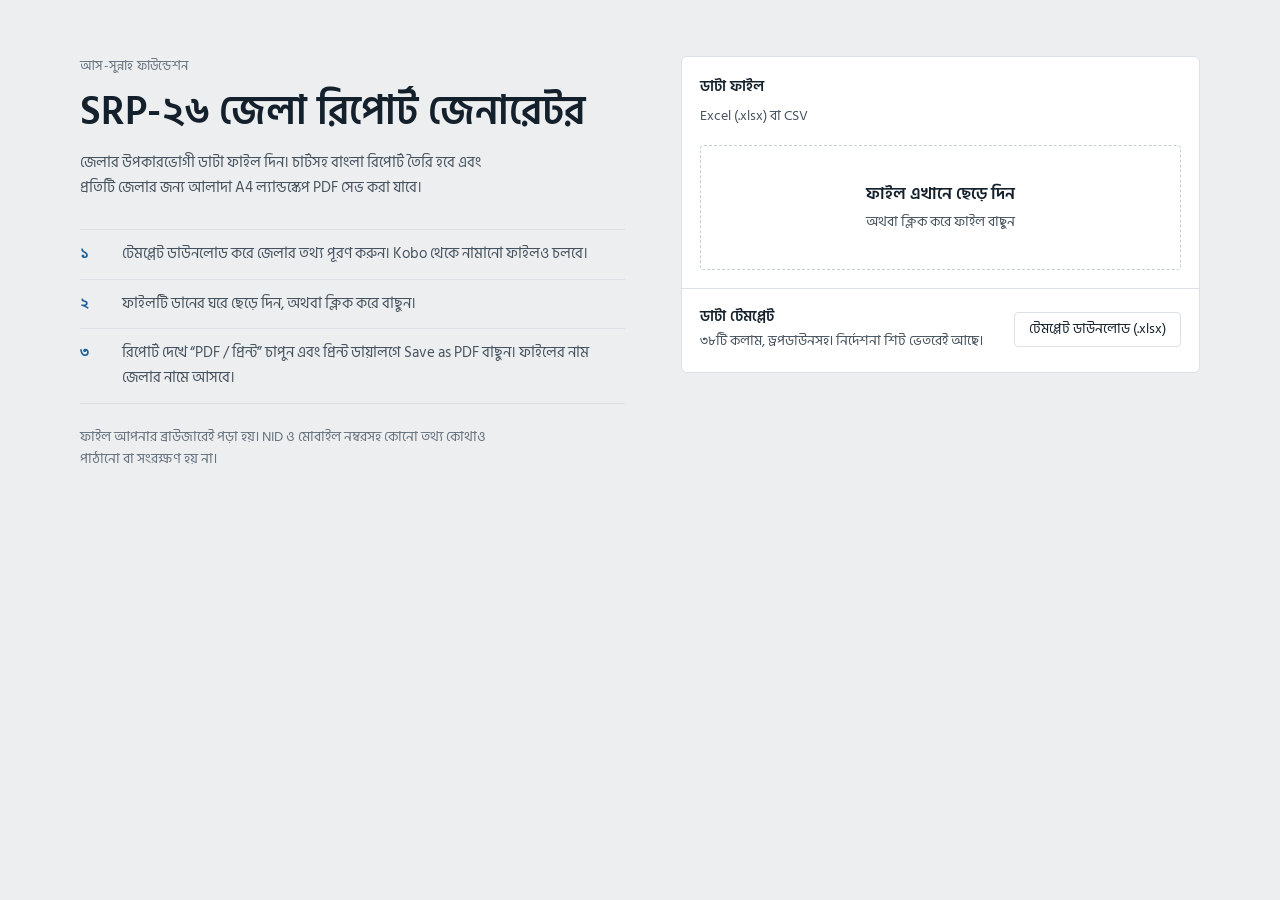
==== commit b9112b83: "update number format" ====
--- a/index.html
+++ b/index.html
@@ -16,6 +16,9 @@
 @font-face{font-family:'Hind Siliguri';font-weight:400;font-display:swap;src:url([data-uri]) format('woff2');unicode-range:U+0000-00FF,U+2013-2014,U+2018-201D,U+2022,U+2026,U+2212}
 @font-face{font-family:'Hind Siliguri';font-weight:500;font-display:swap;src:url([data-uri]) format('woff2');unicode-range:U+0000-00FF,U+2013-2014,U+2018-201D,U+2022,U+2026,U+2212}
 @font-face{font-family:'Hind Siliguri';font-weight:600;font-display:swap;src:url([data-uri]) format('woff2');unicode-range:U+0000-00FF,U+2013-2014,U+2018-201D,U+2022,U+2026,U+2212}
+@font-face{font-family:'Hind Siliguri';font-weight:400;font-display:swap;src:url([data-uri]) format('woff2');unicode-range:U+09E6-09EF}
+@font-face{font-family:'Hind Siliguri';font-weight:500;font-display:swap;src:url([data-uri]) format('woff2');unicode-range:U+09E6-09EF}
+@font-face{font-family:'Hind Siliguri';font-weight:600;font-display:swap;src:url([data-uri]) format('woff2');unicode-range:U+09E6-09EF}
 /* Layout: a plain white report sheet on a quiet grey ground. Strong ink rules open each section, hairlines separate charts, one blue series with orange for the contrasting group. Single typeface (Hind Siliguri). */
 :root{
   --bg:#eceef0; --paper:#ffffff; --ink:#14202b; --ink2:#46525d; --muted:#66727d;
